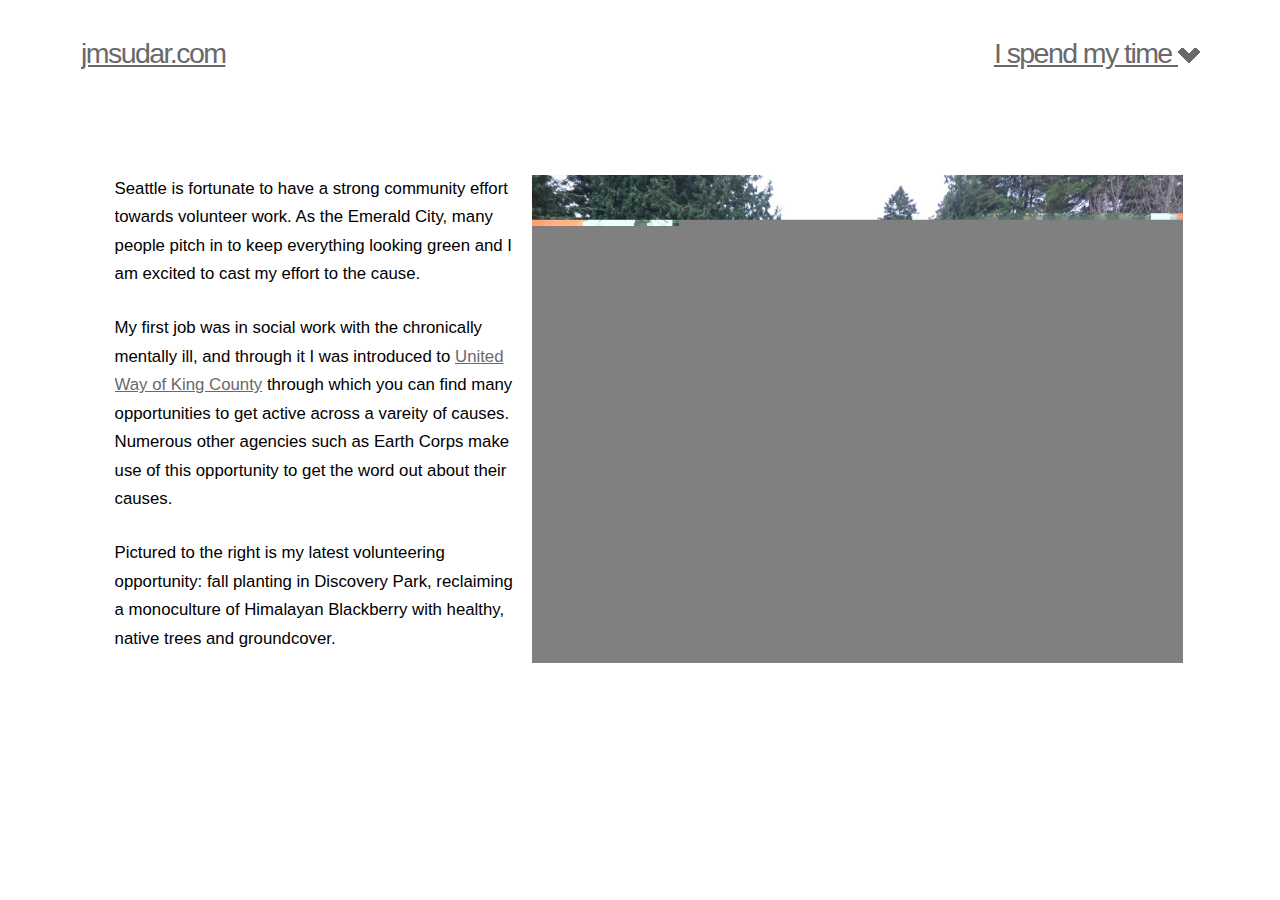
==== volunteering.html @ 831b59be "added rowing and volunteering pages" ====
<!doctype html>
<html class="no-js" lang="">
    <head>
        <meta charset="utf-8">
        <meta http-equiv="x-ua-compatible" content="ie=edge">
        <title>Volunteering - Joe Sudar</title>
        <meta name="description" content="">
        <meta name=viewport content="width=device-width, minimum-scale=1.0, maximum-scale=1.0"/>

        <link rel="apple-touch-icon" href="apple-touch-icon.png">
        <!--menus inspired by labs.abeautifulsite.net/jquery-dropdown-->
        <!--styles inspired by https://varvy.com/pagespeed/wicked-fast.html-->
	<style>
		html{font:normal normal 105%/1.7 sans-serif}
		a{color:#696969; !important}
		.container{max-width:1120px;margin:0 auto;padding:0 30px;padding:0 1.5rem}
		.grid{margin-left:-3%;max-width:105%}
		.unit{display:inline-block;*display:inline;*zoom:1;vertical-align:top;margin-left:3%;margin-right:-.25em;overflow:hidden;*overflow:visible}
		#menu li{float:right;margin-right:1.0em;list-style:none}	
		#menu a{text-decoration:none;color:#696969;font-size:100%}
		#menu a:visited{text-decoration:none;color:#696969}
		.span-grid{width:97%}
		h1{font-family: sans-serif;font-style: normal;font-weight: 700;line-height:1.0;letter-spacing:-0.05555556em;font-size:60px;font-size:3.4em;font-shadow:none;color:#333;}
		h2,.beta{font-family:sans-serif;font-size:40px;font-size:1.7rem;font-weight:500;color:#696969;line-height:1.5;letter-spacing:-0.05555556em}
		p,ul,hr,form,h1,.alpha,h2,.beta{margin-bottom:30px;margin-bottom:1.5rem}
		img{height:auto;}
		.head{height:150px;}
		.intro {float:right;margin:1.0em;max-width:60%;}
		@media screen and (max-width:650px){
		img{height:auto;color:#c00}
		.intro {float:right;margin:1.0em;max-width:100%;}
		.grid{margin-left:0;max-width:none}
		.unit{width:auto;margin-left:0;display:block}
		.head{height:100px}
		h1{font-family: Helvetica Neue,Helvetica,Arial,sans-serif;
		font-style: normal;
		font-weight: 600;line-height:1.0;letter-spacing:-0.05555556em;font-size:50px;font-size:2.0rem;fontshadow:none;color:#333}
		html{font-size:90%:line-height:normal}
		#menu{display:none;}
		img{height:auto;border:0;}
		.intro {display: block;margin-left:auto;margin-right:auto;}
		}
		.jq-dropdown {position: absolute;z-index: 1039;display: none;}
		.jq-dropdown .jq-dropdown-menu,
		.jq-dropdown .jq-dropdown-panel {min-width: 160px;max-width: 360px;list-style: none;background: white;border: solid 1px #ddd;border-radius: 4px;box-shadow: 0 5px 10px rgba(0, 0, 0, 0.2);overflow: visible;padding: 4px 0;margin: 0;}
		.jq-dropdown .jq-dropdown-panel {padding: 10px;}
		.jq-dropdown.jq-dropdown-tip {margin-top: 8px;}
		.jq-dropdown.jq-dropdown-tip:before {position: absolute;top: -6px;left: 9px;content: "";border-left: 7px solid transparent;border-right: 7px solid transparent;border-bottom: 7px solid #ddd;display: inline-block;}
		.jq-dropdown.jq-dropdown-tip:after {position: absolute;top: -5px;left: 10px;content: "";border-left: 6px solid transparent;border-right: 6px solid transparent;border-bottom: 6px solid white;display: inline-block;}
		.jq-dropdown.jq-dropdown-tip.jq-dropdown-anchor-right:before {left: auto;right: 9px;}
		.jq-dropdown.jq-dropdown-tip.jq-dropdown-anchor-right:after {left: auto;right: 10px;}
		.jq-dropdown.jq-dropdown-scroll .jq-dropdown-menu,
		.jq-dropdown.jq-dropdown-scroll .jq-dropdown-panel {max-height: 180px;overflow: auto;}
		.jq-dropdown .jq-dropdown-menu li {list-style: none;padding: 0 0;text-indent: 0;margin: 0;line-height: 40px;}
		.jq-dropdown .jq-dropdown-menu li > a,
		.jq-dropdown .jq-dropdown-menu label {display: block;color: inherit;text-decoration: none;line-height: 40px;padding: 3px 15px;margin: 0;white-space: nowrap;}
		.jq-dropdown .jq-dropdown-menu li > a:hover,
		.jq-dropdown .jq-dropdown-menu label:hover {background-color: #f2f2f2;color: inherit;cursor: pointer;}
		.jq-dropdown .jq-dropdown-menu .jq-dropdown-divider {font-size: 1px;border-top: solid 1px #e5e5e5;padding: 0;margin: 5px 0;}
		#mobileSize{display: none;}
		@media only screen and (max-width: 500px){#fullSize{display: none;}#mobileSize{display: block;}}
	</style>
    </head>
    <body id="top">
        <!--[if lt IE 8]>
            <p class="browserupgrade">You are using an <strong>outdated</strong> browser. Please <a href="http://browsehappy.com/">upgrade your browser</a> to improve your experience.</p>
        <![endif]-->

        <!-- Add your site or application content here -->
	<div class="container">
	<div class="grid">
	<div class="unit span-grid">
	<div class="head">        
		<h2 style="float:left;"><a href="index.html">jmsudar.com</a></h2>
		<h2 style="float:right;"><a href="#" id="fullSize" data-jq-dropdown="#jq-dropdown-1">I spend my time <img src="[data-uri]" alt="down"></a>
		<a href="#" id="mobileSize" data-jq-dropdown="#jq-dropdown-1"><img src="[data-uri]" alt="hamburger"></a></h2>
	</div>
	<div class="unit span-grid">
	<div id="jq-dropdown-1" class="jq-dropdown jq-dropdown-tip jq-dropdown-anchor-right">
    		<ul class="jq-dropdown-menu">
        		<li><a href="http://jmsudar.blogspot.com/">Writing</a></li>
        		<li><a href="webpages.html">Designing</a></li>
        		<li><a href="rowing.html">Rowing</a></li>
			<li><a href="volunteering.html">Volunteering</a></li>
			<li><a href="http://jmsudar.imgur.com/">Wargaming</a></li>
		</ul>
	</div>
		<img src="[data-uri] 2GrENOYKepp6iMBZSrDDAleOue3b89ZrNYyB7/HIRACs8LN8rEc5OjHjPw3Bb7NT32hkqEo51AgEuBI5wcscdB0wPfWazR/Bl7BPgylFTNLN522eExxxIwz5hkYJge+SPtpqrqmhoaieG3VdRA7V0lMjsMjyGAGT7g5J9QM6zWalP91F8f7bCnhSKrut9NLJTrJUiZWWVfwukYI3H0zz/wDZY1W8TXOvs3jMzXCUSTW2pGwKcLInGSB7px7cazWah/qK39QPf7vDLeqi6TUMYV6oTywrjEu3pjA4z/qfpoL4jvy+IIZqmQLDV/EfMMYMmc4I9Bgc+/[base64]/tM8V3m8u9tqniijjk8mpaAZEjdWUZ5Kjbj35PprNZrjyQTyJs7sUmsbSF7w/Jbb4sNurEaGKghqP4y8hxjdHx3wQRj0xrSlmpbnZbxBSMyy2uLfTucbhGWAGM9Rxz9RrNZqsdEsnSGDwLWQ2RqiSmkqWdlDsXcbvlU7lH+JeentpjofHMH77lMlDSVTVdLBCTO2FUEcuxI9x9gPtms1nFN2wxm1FUKviW9iV1uFqpoaa5LinYk5E6ksWPt276WPE/[base64]/vvrNZp0Ky2Ipa5UilcIT8wHXHynP++o/FlDTUgoq1I2YBDHPg8FVBII+5H2Gs1mh7NWgNaKiGGZKlhIryEuhGCFG4gnVtJDWyzy+RupYfkCM2OAQpI9TjH01ms0UIytT2eaOB6qnd3llXaUC7up7Y9ePy0R/9LRW2rilv86yzbwXoIn+YLgfjbsD6azWaWRkXaChtdwV91tNMijkwSZA6c8/3+eiNusiCZXoqhmVDubIwR2wR31ms1OWiqQ3WYq0/wAM6qyuGckf/VgL8xA7+uhXiG8lqcIKKZqQIG2KOp3D8XfprNZpUF9CotY7u8cFPHCm7cFXg56Z44OoqRFWNVQ4VehHb/nWazTMmierk8im+KK+ZHu2kK/T6j7agoVW4zp8KGaYkERng4HX251ms1vQa2MsEUEVVHBURrFUv/DiLjHJOMdff9deizT0d6SOWrjqVMZZNsvIGfTP1Gs1mpyKIO2+Qw0VQ3kf9t/lVG/Evb9dLy193rapo5LbGadpCsju5Ax0LKvrjWazWQSl4st1W+FsMTSUz4WSmYk/Nngroevgm6wzQRVFQ8PxKyFvLPmIoAGQx++dZrNOnQtAmqstRFWmzVtK8bPJsilJykjcc56A9M+g51bu9orLfRxUsflfFiP5o4eSgG0EnHrkn76zWaZydoRou2vw1dfENZ8SIoLcrKEbz5NikqigkDqMkZ6d9Mltstm8PS1KS3mKorc7AkQLAHBKkH7/AK86zWaEZvnRnFVZ9yWiZam1UdQnKywI6/QqDqlPXUSXEW+4mIMzj4dpMYYn+UZ/m6/XWazVYq2zmXZ5cqFFCmNTszj1xnroWgWM7HwM541ms1bHtDxejxKULwW3Ke+ht18NUdwaIyAfKxJ7E5HqPfB1ms1Shk66Fq7fs+kyWpagSxsPmVhhgR3B/wBNAG8NzW8zR1UJZM/KGGOPZh99ZrNc+bwsGZfeJ2+N+o+TgdY5tAGotdQjsEjkKg4HQk/lqsiNkjacjqPTWazXyf6j4WPA/ofof6N+qZ/Kilko9+2NbjWazXjez6E9B44xnUsLdRrNZoISSLCn5Rzg62XcB1Ix76zWasjmaRsksoORI3r11OKqZQQJGxn11ms1mI4RfaMaqnY53v8AnrQSybvxtn66zWakKoxXo9Dvn8RJ9c69WSQHrrNZqTNSMBJOtj19tZrNHoU9QEt31cpKaoqpFhgieV/RR/[base64]/QAjoPvrNZpXJmL0wzVbI0/j8Mcnt66ty0aTR7JQpU5yvY6zWaSTZmQ0Nsho6ppYgqgrgDvxogdZrNLYpSvT+TQSVGceWMn6aVrJIKu9yu2GiKhye2QMDr351ms1XH+0ZdDCkSguTgq2OT99CLoq7mj5III1ms1n0PDs+S/213G4UH7SqurpUWZUjRZIz0Zdo3fp/fGkmqlopcxxlXppE3RqR88eR2PXgjprNZoFWVrXJDHVyRfEgSsSsTOeNxyBn2OcfXGjtg8QTSr8BXUouFMiEPBIPmjXI6N1GOMZ6azWalkhF7ZF9ntsslDPepa3w1cGmjlJWWhqRtnjOMgr/jHX3GTr6g/[base64]//2Q==" class="intro" alt="portrait">
		<p>Seattle is fortunate to have a strong community effort towards volunteer work. As the Emerald City, many people pitch in to keep everything looking green and I am excited to cast my effort to the cause.</p>
		<p>My first job was in social work with the chronically mentally ill, and through it I was introduced to <a href="uwkc.org" target="_blank">United Way of King County</a> through which you can find many opportunities to get active across a vareity of causes. Numerous other agencies such as Earth Corps make use of this opportunity to get the word out about their causes.</p>
		<p>Pictured to the right is my latest volunteering opportunity: fall planting in Discovery Park, reclaiming a monoculture of Himalayan Blackberry with healthy, native trees and groundcover.</p>
  	</div>
	</div>
	</div>
	</div>
	<script>
		/*! jQuery v3.1.1 | (c) jQuery Foundation | jquery.org/license */
!function(a,b){"use strict";"object"==typeof module&&"object"==typeof module.exports?module.exports=a.document?b(a,!0):function(a){if(!a.document)throw new Error("jQuery requires a window with a document");return b(a)}:b(a)}("undefined"!=typeof window?window:this,function(a,b){"use strict";var c=[],d=a.document,e=Object.getPrototypeOf,f=c.slice,g=c.concat,h=c.push,i=c.indexOf,j={},k=j.toString,l=j.hasOwnProperty,m=l.toString,n=m.call(Object),o={};function p(a,b){b=b||d;var c=b.createElement("script");c.text=a,b.head.appendChild(c).parentNode.removeChild(c)}var q="3.1.1",r=function(a,b){return new r.fn.init(a,b)},s=/^[\s\uFEFF\xA0]+|[\s\uFEFF\xA0]+$/g,t=/^-ms-/,u=/-([a-z])/g,v=function(a,b){return b.toUpperCase()};r.fn=r.prototype={jquery:q,constructor:r,length:0,toArray:function(){return f.call(this)},get:function(a){return null==a?f.call(this):a<0?this[a+this.length]:this[a]},pushStack:function(a){var b=r.merge(this.constructor(),a);return b.prevObject=this,b},each:function(a){return r.each(this,a)},map:function(a){return this.pushStack(r.map(this,function(b,c){return a.call(b,c,b)}))},slice:function(){return this.pushStack(f.apply(this,arguments))},first:function(){return this.eq(0)},last:function(){return this.eq(-1)},eq:function(a){var b=this.length,c=+a+(a<0?b:0);return this.pushStack(c>=0&&c<b?[this[c]]:[])},end:function(){return this.prevObject||this.constructor()},push:h,sort:c.sort,splice:c.splice},r.extend=r.fn.extend=function(){var a,b,c,d,e,f,g=arguments[0]||{},h=1,i=arguments.length,j=!1;for("boolean"==typeof g&&(j=g,g=arguments[h]||{},h++),"object"==typeof g||r.isFunction(g)||(g={}),h===i&&(g=this,h--);h<i;h++)if(null!=(a=arguments[h]))for(b in a)c=g[b],d=a[b],g!==d&&(j&&d&&(r.isPlainObject(d)||(e=r.isArray(d)))?(e?(e=!1,f=c&&r.isArray(c)?c:[]):f=c&&r.isPlainObject(c)?c:{},g[b]=r.extend(j,f,d)):void 0!==d&&(g[b]=d));return g},r.extend({expando:"jQuery"+(q+Math.random()).replace(/\D/g,""),isReady:!0,error:function(a){throw new Error(a)},noop:function(){},isFunction:function(a){return"function"===r.type(a)},isArray:Array.isArray,isWindow:function(a){return null!=a&&a===a.window},isNumeric:function(a){var b=r.type(a);return("number"===b||"string"===b)&&!isNaN(a-parseFloat(a))},isPlainObject:function(a){var b,c;return!(!a||"[object Object]"!==k.call(a))&&(!(b=e(a))||(c=l.call(b,"constructor")&&b.constructor,"function"==typeof c&&m.call(c)===n))},isEmptyObject:function(a){var b;for(b in a)return!1;return!0},type:function(a){return null==a?a+"":"object"==typeof a||"function"==typeof a?j[k.call(a)]||"object":typeof a},globalEval:function(a){p(a)},camelCase:function(a){return a.replace(t,"ms-").replace(u,v)},nodeName:function(a,b){return a.nodeName&&a.nodeName.toLowerCase()===b.toLowerCase()},each:function(a,b){var c,d=0;if(w(a)){for(c=a.length;d<c;d++)if(b.call(a[d],d,a[d])===!1)break}else for(d in a)if(b.call(a[d],d,a[d])===!1)break;return a},trim:function(a){return null==a?"":(a+"").replace(s,"")},makeArray:function(a,b){var c=b||[];return null!=a&&(w(Object(a))?r.merge(c,"string"==typeof a?[a]:a):h.call(c,a)),c},inArray:function(a,b,c){return null==b?-1:i.call(b,a,c)},merge:function(a,b){for(var c=+b.length,d=0,e=a.length;d<c;d++)a[e++]=b[d];return a.length=e,a},grep:function(a,b,c){for(var d,e=[],f=0,g=a.length,h=!c;f<g;f++)d=!b(a[f],f),d!==h&&e.push(a[f]);return e},map:function(a,b,c){var d,e,f=0,h=[];if(w(a))for(d=a.length;f<d;f++)e=b(a[f],f,c),null!=e&&h.push(e);else for(f in a)e=b(a[f],f,c),null!=e&&h.push(e);return g.apply([],h)},guid:1,proxy:function(a,b){var c,d,e;if("string"==typeof b&&(c=a[b],b=a,a=c),r.isFunction(a))return d=f.call(arguments,2),e=function(){return a.apply(b||this,d.concat(f.call(arguments)))},e.guid=a.guid=a.guid||r.guid++,e},now:Date.now,support:o}),"function"==typeof Symbol&&(r.fn[Symbol.iterator]=c[Symbol.iterator]),r.each("Boolean Number String Function Array Date RegExp Object Error Symbol".split(" "),function(a,b){j["[object "+b+"]"]=b.toLowerCase()});function w(a){var b=!!a&&"length"in a&&a.length,c=r.type(a);return"function"!==c&&!r.isWindow(a)&&("array"===c||0===b||"number"==typeof b&&b>0&&b-1 in a)}var x=function(a){var b,c,d,e,f,g,h,i,j,k,l,m,n,o,p,q,r,s,t,u="sizzle"+1*new Date,v=a.document,w=0,x=0,y=ha(),z=ha(),A=ha(),B=function(a,b){return a===b&&(l=!0),0},C={}.hasOwnProperty,D=[],E=D.pop,F=D.push,G=D.push,H=D.slice,I=function(a,b){for(var c=0,d=a.length;c<d;c++)if(a[c]===b)return c;return-1},J="checked|selected|async|autofocus|autoplay|controls|defer|disabled|hidden|ismap|loop|multiple|open|readonly|required|scoped",K="[\\x20\\t\\r\\n\\f]",L="(?:\\\\.|[\\w-]|[^\0-\\xa0])+",M="\\["+K+"*("+L+")(?:"+K+"*([*^$|!~]?=)"+K+"*(?:'((?:\\\\.|[^\\\\'])*)'|\"((?:\\\\.|[^\\\\\"])*)\"|("+L+"))|)"+K+"*\\]",N=":("+L+")(?:\\((('((?:\\\\.|[^\\\\'])*)'|\"((?:\\\\.|[^\\\\\"])*)\")|((?:\\\\.|[^\\\\()[\\]]|"+M+")*)|.*)\\)|)",O=new RegExp(K+"+","g"),P=new RegExp("^"+K+"+|((?:^|[^\\\\])(?:\\\\.)*)"+K+"+$","g"),Q=new RegExp("^"+K+"*,"+K+"*"),R=new RegExp("^"+K+"*([>+~]|"+K+")"+K+"*"),S=new RegExp("="+K+"*([^\\]'\"]*?)"+K+"*\\]","g"),T=new RegExp(N),U=new RegExp("^"+L+"$"),V={ID:new RegExp("^#("+L+")"),CLASS:new RegExp("^\\.("+L+")"),TAG:new RegExp("^("+L+"|[*])"),ATTR:new RegExp("^"+M),PSEUDO:new RegExp("^"+N),CHILD:new RegExp("^:(only|first|last|nth|nth-last)-(child|of-type)(?:\\("+K+"*(even|odd|(([+-]|)(\\d*)n|)"+K+"*(?:([+-]|)"+K+"*(\\d+)|))"+K+"*\\)|)","i"),bool:new RegExp("^(?:"+J+")$","i"),needsContext:new RegExp("^"+K+"*[>+~]|:(even|odd|eq|gt|lt|nth|first|last)(?:\\("+K+"*((?:-\\d)?\\d*)"+K+"*\\)|)(?=[^-]|$)","i")},W=/^(?:input|select|textarea|button)$/i,X=/^h\d$/i,Y=/^[^{]+\{\s*\[native \w/,Z=/^(?:#([\w-]+)|(\w+)|\.([\w-]+))$/,$=/[+~]/,_=new RegExp("\\\\([\\da-f]{1,6}"+K+"?|("+K+")|.)","ig"),aa=function(a,b,c){var d="0x"+b-65536;return d!==d||c?b:d<0?String.fromCharCode(d+65536):String.fromCharCode(d>>10|55296,1023&d|56320)},ba=/([\0-\x1f\x7f]|^-?\d)|^-$|[^\0-\x1f\x7f-\uFFFF\w-]/g,ca=function(a,b){return b?"\0"===a?"\ufffd":a.slice(0,-1)+"\\"+a.charCodeAt(a.length-1).toString(16)+" ":"\\"+a},da=function(){m()},ea=ta(function(a){return a.disabled===!0&&("form"in a||"label"in a)},{dir:"parentNode",next:"legend"});try{G.apply(D=H.call(v.childNodes),v.childNodes),D[v.childNodes.length].nodeType}catch(fa){G={apply:D.length?function(a,b){F.apply(a,H.call(b))}:function(a,b){var c=a.length,d=0;while(a[c++]=b[d++]);a.length=c-1}}}function ga(a,b,d,e){var f,h,j,k,l,o,r,s=b&&b.ownerDocument,w=b?b.nodeType:9;if(d=d||[],"string"!=typeof a||!a||1!==w&&9!==w&&11!==w)return d;if(!e&&((b?b.ownerDocument||b:v)!==n&&m(b),b=b||n,p)){if(11!==w&&(l=Z.exec(a)))if(f=l[1]){if(9===w){if(!(j=b.getElementById(f)))return d;if(j.id===f)return d.push(j),d}else if(s&&(j=s.getElementById(f))&&t(b,j)&&j.id===f)return d.push(j),d}else{if(l[2])return G.apply(d,b.getElementsByTagName(a)),d;if((f=l[3])&&c.getElementsByClassName&&b.getElementsByClassName)return G.apply(d,b.getElementsByClassName(f)),d}if(c.qsa&&!A[a+" "]&&(!q||!q.test(a))){if(1!==w)s=b,r=a;else if("object"!==b.nodeName.toLowerCase()){(k=b.getAttribute("id"))?k=k.replace(ba,ca):b.setAttribute("id",k=u),o=g(a),h=o.length;while(h--)o[h]="#"+k+" "+sa(o[h]);r=o.join(","),s=$.test(a)&&qa(b.parentNode)||b}if(r)try{return G.apply(d,s.querySelectorAll(r)),d}catch(x){}finally{k===u&&b.removeAttribute("id")}}}return i(a.replace(P,"$1"),b,d,e)}function ha(){var a=[];function b(c,e){return a.push(c+" ")>d.cacheLength&&delete b[a.shift()],b[c+" "]=e}return b}function ia(a){return a[u]=!0,a}function ja(a){var b=n.createElement("fieldset");try{return!!a(b)}catch(c){return!1}finally{b.parentNode&&b.parentNode.removeChild(b),b=null}}function ka(a,b){var c=a.split("|"),e=c.length;while(e--)d.attrHandle[c[e]]=b}function la(a,b){var c=b&&a,d=c&&1===a.nodeType&&1===b.nodeType&&a.sourceIndex-b.sourceIndex;if(d)return d;if(c)while(c=c.nextSibling)if(c===b)return-1;return a?1:-1}function ma(a){return function(b){var c=b.nodeName.toLowerCase();return"input"===c&&b.type===a}}function na(a){return function(b){var c=b.nodeName.toLowerCase();return("input"===c||"button"===c)&&b.type===a}}function oa(a){return function(b){return"form"in b?b.parentNode&&b.disabled===!1?"label"in b?"label"in b.parentNode?b.parentNode.disabled===a:b.disabled===a:b.isDisabled===a||b.isDisabled!==!a&&ea(b)===a:b.disabled===a:"label"in b&&b.disabled===a}}function pa(a){return ia(function(b){return b=+b,ia(function(c,d){var e,f=a([],c.length,b),g=f.length;while(g--)c[e=f[g]]&&(c[e]=!(d[e]=c[e]))})})}function qa(a){return a&&"undefined"!=typeof a.getElementsByTagName&&a}c=ga.support={},f=ga.isXML=function(a){var b=a&&(a.ownerDocument||a).documentElement;return!!b&&"HTML"!==b.nodeName},m=ga.setDocument=function(a){var b,e,g=a?a.ownerDocument||a:v;return g!==n&&9===g.nodeType&&g.documentElement?(n=g,o=n.documentElement,p=!f(n),v!==n&&(e=n.defaultView)&&e.top!==e&&(e.addEventListener?e.addEventListener("unload",da,!1):e.attachEvent&&e.attachEvent("onunload",da)),c.attributes=ja(function(a){return a.className="i",!a.getAttribute("className")}),c.getElementsByTagName=ja(function(a){return a.appendChild(n.createComment("")),!a.getElementsByTagName("*").length}),c.getElementsByClassName=Y.test(n.getElementsByClassName),c.getById=ja(function(a){return o.appendChild(a).id=u,!n.getElementsByName||!n.getElementsByName(u).length}),c.getById?(d.filter.ID=function(a){var b=a.replace(_,aa);return function(a){return a.getAttribute("id")===b}},d.find.ID=function(a,b){if("undefined"!=typeof b.getElementById&&p){var c=b.getElementById(a);return c?[c]:[]}}):(d.filter.ID=function(a){var b=a.replace(_,aa);return function(a){var c="undefined"!=typeof a.getAttributeNode&&a.getAttributeNode("id");return c&&c.value===b}},d.find.ID=function(a,b){if("undefined"!=typeof b.getElementById&&p){var c,d,e,f=b.getElementById(a);if(f){if(c=f.getAttributeNode("id"),c&&c.value===a)return[f];e=b.getElementsByName(a),d=0;while(f=e[d++])if(c=f.getAttributeNode("id"),c&&c.value===a)return[f]}return[]}}),d.find.TAG=c.getElementsByTagName?function(a,b){return"undefined"!=typeof b.getElementsByTagName?b.getElementsByTagName(a):c.qsa?b.querySelectorAll(a):void 0}:function(a,b){var c,d=[],e=0,f=b.getElementsByTagName(a);if("*"===a){while(c=f[e++])1===c.nodeType&&d.push(c);return d}return f},d.find.CLASS=c.getElementsByClassName&&function(a,b){if("undefined"!=typeof b.getElementsByClassName&&p)return b.getElementsByClassName(a)},r=[],q=[],(c.qsa=Y.test(n.querySelectorAll))&&(ja(function(a){o.appendChild(a).innerHTML="<a id='"+u+"'></a><select id='"+u+"-\r\\' msallowcapture=''><option selected=''></option></select>",a.querySelectorAll("[msallowcapture^='']").length&&q.push("[*^$]="+K+"*(?:''|\"\")"),a.querySelectorAll("[selected]").length||q.push("\\["+K+"*(?:value|"+J+")"),a.querySelectorAll("[id~="+u+"-]").length||q.push("~="),a.querySelectorAll(":checked").length||q.push(":checked"),a.querySelectorAll("a#"+u+"+*").length||q.push(".#.+[+~]")}),ja(function(a){a.innerHTML="<a href='' disabled='disabled'></a><select disabled='disabled'><option/></select>";var b=n.createElement("input");b.setAttribute("type","hidden"),a.appendChild(b).setAttribute("name","D"),a.querySelectorAll("[name=d]").length&&q.push("name"+K+"*[*^$|!~]?="),2!==a.querySelectorAll(":enabled").length&&q.push(":enabled",":disabled"),o.appendChild(a).disabled=!0,2!==a.querySelectorAll(":disabled").length&&q.push(":enabled",":disabled"),a.querySelectorAll("*,:x"),q.push(",.*:")})),(c.matchesSelector=Y.test(s=o.matches||o.webkitMatchesSelector||o.mozMatchesSelector||o.oMatchesSelector||o.msMatchesSelector))&&ja(function(a){c.disconnectedMatch=s.call(a,"*"),s.call(a,"[s!='']:x"),r.push("!=",N)}),q=q.length&&new RegExp(q.join("|")),r=r.length&&new RegExp(r.join("|")),b=Y.test(o.compareDocumentPosition),t=b||Y.test(o.contains)?function(a,b){var c=9===a.nodeType?a.documentElement:a,d=b&&b.parentNode;return a===d||!(!d||1!==d.nodeType||!(c.contains?c.contains(d):a.compareDocumentPosition&&16&a.compareDocumentPosition(d)))}:function(a,b){if(b)while(b=b.parentNode)if(b===a)return!0;return!1},B=b?function(a,b){if(a===b)return l=!0,0;var d=!a.compareDocumentPosition-!b.compareDocumentPosition;return d?d:(d=(a.ownerDocument||a)===(b.ownerDocument||b)?a.compareDocumentPosition(b):1,1&d||!c.sortDetached&&b.compareDocumentPosition(a)===d?a===n||a.ownerDocument===v&&t(v,a)?-1:b===n||b.ownerDocument===v&&t(v,b)?1:k?I(k,a)-I(k,b):0:4&d?-1:1)}:function(a,b){if(a===b)return l=!0,0;var c,d=0,e=a.parentNode,f=b.parentNode,g=[a],h=[b];if(!e||!f)return a===n?-1:b===n?1:e?-1:f?1:k?I(k,a)-I(k,b):0;if(e===f)return la(a,b);c=a;while(c=c.parentNode)g.unshift(c);c=b;while(c=c.parentNode)h.unshift(c);while(g[d]===h[d])d++;return d?la(g[d],h[d]):g[d]===v?-1:h[d]===v?1:0},n):n},ga.matches=function(a,b){return ga(a,null,null,b)},ga.matchesSelector=function(a,b){if((a.ownerDocument||a)!==n&&m(a),b=b.replace(S,"='$1']"),c.matchesSelector&&p&&!A[b+" "]&&(!r||!r.test(b))&&(!q||!q.test(b)))try{var d=s.call(a,b);if(d||c.disconnectedMatch||a.document&&11!==a.document.nodeType)return d}catch(e){}return ga(b,n,null,[a]).length>0},ga.contains=function(a,b){return(a.ownerDocument||a)!==n&&m(a),t(a,b)},ga.attr=function(a,b){(a.ownerDocument||a)!==n&&m(a);var e=d.attrHandle[b.toLowerCase()],f=e&&C.call(d.attrHandle,b.toLowerCase())?e(a,b,!p):void 0;return void 0!==f?f:c.attributes||!p?a.getAttribute(b):(f=a.getAttributeNode(b))&&f.specified?f.value:null},ga.escape=function(a){return(a+"").replace(ba,ca)},ga.error=function(a){throw new Error("Syntax error, unrecognized expression: "+a)},ga.uniqueSort=function(a){var b,d=[],e=0,f=0;if(l=!c.detectDuplicates,k=!c.sortStable&&a.slice(0),a.sort(B),l){while(b=a[f++])b===a[f]&&(e=d.push(f));while(e--)a.splice(d[e],1)}return k=null,a},e=ga.getText=function(a){var b,c="",d=0,f=a.nodeType;if(f){if(1===f||9===f||11===f){if("string"==typeof a.textContent)return a.textContent;for(a=a.firstChild;a;a=a.nextSibling)c+=e(a)}else if(3===f||4===f)return a.nodeValue}else while(b=a[d++])c+=e(b);return c},d=ga.selectors={cacheLength:50,createPseudo:ia,match:V,attrHandle:{},find:{},relative:{">":{dir:"parentNode",first:!0}," ":{dir:"parentNode"},"+":{dir:"previousSibling",first:!0},"~":{dir:"previousSibling"}},preFilter:{ATTR:function(a){return a[1]=a[1].replace(_,aa),a[3]=(a[3]||a[4]||a[5]||"").replace(_,aa),"~="===a[2]&&(a[3]=" "+a[3]+" "),a.slice(0,4)},CHILD:function(a){return a[1]=a[1].toLowerCase(),"nth"===a[1].slice(0,3)?(a[3]||ga.error(a[0]),a[4]=+(a[4]?a[5]+(a[6]||1):2*("even"===a[3]||"odd"===a[3])),a[5]=+(a[7]+a[8]||"odd"===a[3])):a[3]&&ga.error(a[0]),a},PSEUDO:function(a){var b,c=!a[6]&&a[2];return V.CHILD.test(a[0])?null:(a[3]?a[2]=a[4]||a[5]||"":c&&T.test(c)&&(b=g(c,!0))&&(b=c.indexOf(")",c.length-b)-c.length)&&(a[0]=a[0].slice(0,b),a[2]=c.slice(0,b)),a.slice(0,3))}},filter:{TAG:function(a){var b=a.replace(_,aa).toLowerCase();return"*"===a?function(){return!0}:function(a){return a.nodeName&&a.nodeName.toLowerCase()===b}},CLASS:function(a){var b=y[a+" "];return b||(b=new RegExp("(^|"+K+")"+a+"("+K+"|$)"))&&y(a,function(a){return b.test("string"==typeof a.className&&a.className||"undefined"!=typeof a.getAttribute&&a.getAttribute("class")||"")})},ATTR:function(a,b,c){return function(d){var e=ga.attr(d,a);return null==e?"!="===b:!b||(e+="","="===b?e===c:"!="===b?e!==c:"^="===b?c&&0===e.indexOf(c):"*="===b?c&&e.indexOf(c)>-1:"$="===b?c&&e.slice(-c.length)===c:"~="===b?(" "+e.replace(O," ")+" ").indexOf(c)>-1:"|="===b&&(e===c||e.slice(0,c.length+1)===c+"-"))}},CHILD:function(a,b,c,d,e){var f="nth"!==a.slice(0,3),g="last"!==a.slice(-4),h="of-type"===b;return 1===d&&0===e?function(a){return!!a.parentNode}:function(b,c,i){var j,k,l,m,n,o,p=f!==g?"nextSibling":"previousSibling",q=b.parentNode,r=h&&b.nodeName.toLowerCase(),s=!i&&!h,t=!1;if(q){if(f){while(p){m=b;while(m=m[p])if(h?m.nodeName.toLowerCase()===r:1===m.nodeType)return!1;o=p="only"===a&&!o&&"nextSibling"}return!0}if(o=[g?q.firstChild:q.lastChild],g&&s){m=q,l=m[u]||(m[u]={}),k=l[m.uniqueID]||(l[m.uniqueID]={}),j=k[a]||[],n=j[0]===w&&j[1],t=n&&j[2],m=n&&q.childNodes[n];while(m=++n&&m&&m[p]||(t=n=0)||o.pop())if(1===m.nodeType&&++t&&m===b){k[a]=[w,n,t];break}}else if(s&&(m=b,l=m[u]||(m[u]={}),k=l[m.uniqueID]||(l[m.uniqueID]={}),j=k[a]||[],n=j[0]===w&&j[1],t=n),t===!1)while(m=++n&&m&&m[p]||(t=n=0)||o.pop())if((h?m.nodeName.toLowerCase()===r:1===m.nodeType)&&++t&&(s&&(l=m[u]||(m[u]={}),k=l[m.uniqueID]||(l[m.uniqueID]={}),k[a]=[w,t]),m===b))break;return t-=e,t===d||t%d===0&&t/d>=0}}},PSEUDO:function(a,b){var c,e=d.pseudos[a]||d.setFilters[a.toLowerCase()]||ga.error("unsupported pseudo: "+a);return e[u]?e(b):e.length>1?(c=[a,a,"",b],d.setFilters.hasOwnProperty(a.toLowerCase())?ia(function(a,c){var d,f=e(a,b),g=f.length;while(g--)d=I(a,f[g]),a[d]=!(c[d]=f[g])}):function(a){return e(a,0,c)}):e}},pseudos:{not:ia(function(a){var b=[],c=[],d=h(a.replace(P,"$1"));return d[u]?ia(function(a,b,c,e){var f,g=d(a,null,e,[]),h=a.length;while(h--)(f=g[h])&&(a[h]=!(b[h]=f))}):function(a,e,f){return b[0]=a,d(b,null,f,c),b[0]=null,!c.pop()}}),has:ia(function(a){return function(b){return ga(a,b).length>0}}),contains:ia(function(a){return a=a.replace(_,aa),function(b){return(b.textContent||b.innerText||e(b)).indexOf(a)>-1}}),lang:ia(function(a){return U.test(a||"")||ga.error("unsupported lang: "+a),a=a.replace(_,aa).toLowerCase(),function(b){var c;do if(c=p?b.lang:b.getAttribute("xml:lang")||b.getAttribute("lang"))return c=c.toLowerCase(),c===a||0===c.indexOf(a+"-");while((b=b.parentNode)&&1===b.nodeType);return!1}}),target:function(b){var c=a.location&&a.location.hash;return c&&c.slice(1)===b.id},root:function(a){return a===o},focus:function(a){return a===n.activeElement&&(!n.hasFocus||n.hasFocus())&&!!(a.type||a.href||~a.tabIndex)},enabled:oa(!1),disabled:oa(!0),checked:function(a){var b=a.nodeName.toLowerCase();return"input"===b&&!!a.checked||"option"===b&&!!a.selected},selected:function(a){return a.parentNode&&a.parentNode.selectedIndex,a.selected===!0},empty:function(a){for(a=a.firstChild;a;a=a.nextSibling)if(a.nodeType<6)return!1;return!0},parent:function(a){return!d.pseudos.empty(a)},header:function(a){return X.test(a.nodeName)},input:function(a){return W.test(a.nodeName)},button:function(a){var b=a.nodeName.toLowerCase();return"input"===b&&"button"===a.type||"button"===b},text:function(a){var b;return"input"===a.nodeName.toLowerCase()&&"text"===a.type&&(null==(b=a.getAttribute("type"))||"text"===b.toLowerCase())},first:pa(function(){return[0]}),last:pa(function(a,b){return[b-1]}),eq:pa(function(a,b,c){return[c<0?c+b:c]}),even:pa(function(a,b){for(var c=0;c<b;c+=2)a.push(c);return a}),odd:pa(function(a,b){for(var c=1;c<b;c+=2)a.push(c);return a}),lt:pa(function(a,b,c){for(var d=c<0?c+b:c;--d>=0;)a.push(d);return a}),gt:pa(function(a,b,c){for(var d=c<0?c+b:c;++d<b;)a.push(d);return a})}},d.pseudos.nth=d.pseudos.eq;for(b in{radio:!0,checkbox:!0,file:!0,password:!0,image:!0})d.pseudos[b]=ma(b);for(b in{submit:!0,reset:!0})d.pseudos[b]=na(b);function ra(){}ra.prototype=d.filters=d.pseudos,d.setFilters=new ra,g=ga.tokenize=function(a,b){var c,e,f,g,h,i,j,k=z[a+" "];if(k)return b?0:k.slice(0);h=a,i=[],j=d.preFilter;while(h){c&&!(e=Q.exec(h))||(e&&(h=h.slice(e[0].length)||h),i.push(f=[])),c=!1,(e=R.exec(h))&&(c=e.shift(),f.push({value:c,type:e[0].replace(P," ")}),h=h.slice(c.length));for(g in d.filter)!(e=V[g].exec(h))||j[g]&&!(e=j[g](e))||(c=e.shift(),f.push({value:c,type:g,matches:e}),h=h.slice(c.length));if(!c)break}return b?h.length:h?ga.error(a):z(a,i).slice(0)};function sa(a){for(var b=0,c=a.length,d="";b<c;b++)d+=a[b].value;return d}function ta(a,b,c){var d=b.dir,e=b.next,f=e||d,g=c&&"parentNode"===f,h=x++;return b.first?function(b,c,e){while(b=b[d])if(1===b.nodeType||g)return a(b,c,e);return!1}:function(b,c,i){var j,k,l,m=[w,h];if(i){while(b=b[d])if((1===b.nodeType||g)&&a(b,c,i))return!0}else while(b=b[d])if(1===b.nodeType||g)if(l=b[u]||(b[u]={}),k=l[b.uniqueID]||(l[b.uniqueID]={}),e&&e===b.nodeName.toLowerCase())b=b[d]||b;else{if((j=k[f])&&j[0]===w&&j[1]===h)return m[2]=j[2];if(k[f]=m,m[2]=a(b,c,i))return!0}return!1}}function ua(a){return a.length>1?function(b,c,d){var e=a.length;while(e--)if(!a[e](b,c,d))return!1;return!0}:a[0]}function va(a,b,c){for(var d=0,e=b.length;d<e;d++)ga(a,b[d],c);return c}function wa(a,b,c,d,e){for(var f,g=[],h=0,i=a.length,j=null!=b;h<i;h++)(f=a[h])&&(c&&!c(f,d,e)||(g.push(f),j&&b.push(h)));return g}function xa(a,b,c,d,e,f){return d&&!d[u]&&(d=xa(d)),e&&!e[u]&&(e=xa(e,f)),ia(function(f,g,h,i){var j,k,l,m=[],n=[],o=g.length,p=f||va(b||"*",h.nodeType?[h]:h,[]),q=!a||!f&&b?p:wa(p,m,a,h,i),r=c?e||(f?a:o||d)?[]:g:q;if(c&&c(q,r,h,i),d){j=wa(r,n),d(j,[],h,i),k=j.length;while(k--)(l=j[k])&&(r[n[k]]=!(q[n[k]]=l))}if(f){if(e||a){if(e){j=[],k=r.length;while(k--)(l=r[k])&&j.push(q[k]=l);e(null,r=[],j,i)}k=r.length;while(k--)(l=r[k])&&(j=e?I(f,l):m[k])>-1&&(f[j]=!(g[j]=l))}}else r=wa(r===g?r.splice(o,r.length):r),e?e(null,g,r,i):G.apply(g,r)})}function ya(a){for(var b,c,e,f=a.length,g=d.relative[a[0].type],h=g||d.relative[" "],i=g?1:0,k=ta(function(a){return a===b},h,!0),l=ta(function(a){return I(b,a)>-1},h,!0),m=[function(a,c,d){var e=!g&&(d||c!==j)||((b=c).nodeType?k(a,c,d):l(a,c,d));return b=null,e}];i<f;i++)if(c=d.relative[a[i].type])m=[ta(ua(m),c)];else{if(c=d.filter[a[i].type].apply(null,a[i].matches),c[u]){for(e=++i;e<f;e++)if(d.relative[a[e].type])break;return xa(i>1&&ua(m),i>1&&sa(a.slice(0,i-1).concat({value:" "===a[i-2].type?"*":""})).replace(P,"$1"),c,i<e&&ya(a.slice(i,e)),e<f&&ya(a=a.slice(e)),e<f&&sa(a))}m.push(c)}return ua(m)}function za(a,b){var c=b.length>0,e=a.length>0,f=function(f,g,h,i,k){var l,o,q,r=0,s="0",t=f&&[],u=[],v=j,x=f||e&&d.find.TAG("*",k),y=w+=null==v?1:Math.random()||.1,z=x.length;for(k&&(j=g===n||g||k);s!==z&&null!=(l=x[s]);s++){if(e&&l){o=0,g||l.ownerDocument===n||(m(l),h=!p);while(q=a[o++])if(q(l,g||n,h)){i.push(l);break}k&&(w=y)}c&&((l=!q&&l)&&r--,f&&t.push(l))}if(r+=s,c&&s!==r){o=0;while(q=b[o++])q(t,u,g,h);if(f){if(r>0)while(s--)t[s]||u[s]||(u[s]=E.call(i));u=wa(u)}G.apply(i,u),k&&!f&&u.length>0&&r+b.length>1&&ga.uniqueSort(i)}return k&&(w=y,j=v),t};return c?ia(f):f}return h=ga.compile=function(a,b){var c,d=[],e=[],f=A[a+" "];if(!f){b||(b=g(a)),c=b.length;while(c--)f=ya(b[c]),f[u]?d.push(f):e.push(f);f=A(a,za(e,d)),f.selector=a}return f},i=ga.select=function(a,b,c,e){var f,i,j,k,l,m="function"==typeof a&&a,n=!e&&g(a=m.selector||a);if(c=c||[],1===n.length){if(i=n[0]=n[0].slice(0),i.length>2&&"ID"===(j=i[0]).type&&9===b.nodeType&&p&&d.relative[i[1].type]){if(b=(d.find.ID(j.matches[0].replace(_,aa),b)||[])[0],!b)return c;m&&(b=b.parentNode),a=a.slice(i.shift().value.length)}f=V.needsContext.test(a)?0:i.length;while(f--){if(j=i[f],d.relative[k=j.type])break;if((l=d.find[k])&&(e=l(j.matches[0].replace(_,aa),$.test(i[0].type)&&qa(b.parentNode)||b))){if(i.splice(f,1),a=e.length&&sa(i),!a)return G.apply(c,e),c;break}}}return(m||h(a,n))(e,b,!p,c,!b||$.test(a)&&qa(b.parentNode)||b),c},c.sortStable=u.split("").sort(B).join("")===u,c.detectDuplicates=!!l,m(),c.sortDetached=ja(function(a){return 1&a.compareDocumentPosition(n.createElement("fieldset"))}),ja(function(a){return a.innerHTML="<a href='#'></a>","#"===a.firstChild.getAttribute("href")})||ka("type|href|height|width",function(a,b,c){if(!c)return a.getAttribute(b,"type"===b.toLowerCase()?1:2)}),c.attributes&&ja(function(a){return a.innerHTML="<input/>",a.firstChild.setAttribute("value",""),""===a.firstChild.getAttribute("value")})||ka("value",function(a,b,c){if(!c&&"input"===a.nodeName.toLowerCase())return a.defaultValue}),ja(function(a){return null==a.getAttribute("disabled")})||ka(J,function(a,b,c){var d;if(!c)return a[b]===!0?b.toLowerCase():(d=a.getAttributeNode(b))&&d.specified?d.value:null}),ga}(a);r.find=x,r.expr=x.selectors,r.expr[":"]=r.expr.pseudos,r.uniqueSort=r.unique=x.uniqueSort,r.text=x.getText,r.isXMLDoc=x.isXML,r.contains=x.contains,r.escapeSelector=x.escape;var y=function(a,b,c){var d=[],e=void 0!==c;while((a=a[b])&&9!==a.nodeType)if(1===a.nodeType){if(e&&r(a).is(c))break;d.push(a)}return d},z=function(a,b){for(var c=[];a;a=a.nextSibling)1===a.nodeType&&a!==b&&c.push(a);return c},A=r.expr.match.needsContext,B=/^<([a-z][^\/\0>:\x20\t\r\n\f]*)[\x20\t\r\n\f]*\/?>(?:<\/\1>|)$/i,C=/^.[^:#\[\.,]*$/;function D(a,b,c){return r.isFunction(b)?r.grep(a,function(a,d){return!!b.call(a,d,a)!==c}):b.nodeType?r.grep(a,function(a){return a===b!==c}):"string"!=typeof b?r.grep(a,function(a){return i.call(b,a)>-1!==c}):C.test(b)?r.filter(b,a,c):(b=r.filter(b,a),r.grep(a,function(a){return i.call(b,a)>-1!==c&&1===a.nodeType}))}r.filter=function(a,b,c){var d=b[0];return c&&(a=":not("+a+")"),1===b.length&&1===d.nodeType?r.find.matchesSelector(d,a)?[d]:[]:r.find.matches(a,r.grep(b,function(a){return 1===a.nodeType}))},r.fn.extend({find:function(a){var b,c,d=this.length,e=this;if("string"!=typeof a)return this.pushStack(r(a).filter(function(){for(b=0;b<d;b++)if(r.contains(e[b],this))return!0}));for(c=this.pushStack([]),b=0;b<d;b++)r.find(a,e[b],c);return d>1?r.uniqueSort(c):c},filter:function(a){return this.pushStack(D(this,a||[],!1))},not:function(a){return this.pushStack(D(this,a||[],!0))},is:function(a){return!!D(this,"string"==typeof a&&A.test(a)?r(a):a||[],!1).length}});var E,F=/^(?:\s*(<[\w\W]+>)[^>]*|#([\w-]+))$/,G=r.fn.init=function(a,b,c){var e,f;if(!a)return this;if(c=c||E,"string"==typeof a){if(e="<"===a[0]&&">"===a[a.length-1]&&a.length>=3?[null,a,null]:F.exec(a),!e||!e[1]&&b)return!b||b.jquery?(b||c).find(a):this.constructor(b).find(a);if(e[1]){if(b=b instanceof r?b[0]:b,r.merge(this,r.parseHTML(e[1],b&&b.nodeType?b.ownerDocument||b:d,!0)),B.test(e[1])&&r.isPlainObject(b))for(e in b)r.isFunction(this[e])?this[e](b[e]):this.attr(e,b[e]);return this}return f=d.getElementById(e[2]),f&&(this[0]=f,this.length=1),this}return a.nodeType?(this[0]=a,this.length=1,this):r.isFunction(a)?void 0!==c.ready?c.ready(a):a(r):r.makeArray(a,this)};G.prototype=r.fn,E=r(d);var H=/^(?:parents|prev(?:Until|All))/,I={children:!0,contents:!0,next:!0,prev:!0};r.fn.extend({has:function(a){var b=r(a,this),c=b.length;return this.filter(function(){for(var a=0;a<c;a++)if(r.contains(this,b[a]))return!0})},closest:function(a,b){var c,d=0,e=this.length,f=[],g="string"!=typeof a&&r(a);if(!A.test(a))for(;d<e;d++)for(c=this[d];c&&c!==b;c=c.parentNode)if(c.nodeType<11&&(g?g.index(c)>-1:1===c.nodeType&&r.find.matchesSelector(c,a))){f.push(c);break}return this.pushStack(f.length>1?r.uniqueSort(f):f)},index:function(a){return a?"string"==typeof a?i.call(r(a),this[0]):i.call(this,a.jquery?a[0]:a):this[0]&&this[0].parentNode?this.first().prevAll().length:-1},add:function(a,b){return this.pushStack(r.uniqueSort(r.merge(this.get(),r(a,b))))},addBack:function(a){return this.add(null==a?this.prevObject:this.prevObject.filter(a))}});function J(a,b){while((a=a[b])&&1!==a.nodeType);return a}r.each({parent:function(a){var b=a.parentNode;return b&&11!==b.nodeType?b:null},parents:function(a){return y(a,"parentNode")},parentsUntil:function(a,b,c){return y(a,"parentNode",c)},next:function(a){return J(a,"nextSibling")},prev:function(a){return J(a,"previousSibling")},nextAll:function(a){return y(a,"nextSibling")},prevAll:function(a){return y(a,"previousSibling")},nextUntil:function(a,b,c){return y(a,"nextSibling",c)},prevUntil:function(a,b,c){return y(a,"previousSibling",c)},siblings:function(a){return z((a.parentNode||{}).firstChild,a)},children:function(a){return z(a.firstChild)},contents:function(a){return a.contentDocument||r.merge([],a.childNodes)}},function(a,b){r.fn[a]=function(c,d){var e=r.map(this,b,c);return"Until"!==a.slice(-5)&&(d=c),d&&"string"==typeof d&&(e=r.filter(d,e)),this.length>1&&(I[a]||r.uniqueSort(e),H.test(a)&&e.reverse()),this.pushStack(e)}});var K=/[^\x20\t\r\n\f]+/g;function L(a){var b={};return r.each(a.match(K)||[],function(a,c){b[c]=!0}),b}r.Callbacks=function(a){a="string"==typeof a?L(a):r.extend({},a);var b,c,d,e,f=[],g=[],h=-1,i=function(){for(e=a.once,d=b=!0;g.length;h=-1){c=g.shift();while(++h<f.length)f[h].apply(c[0],c[1])===!1&&a.stopOnFalse&&(h=f.length,c=!1)}a.memory||(c=!1),b=!1,e&&(f=c?[]:"")},j={add:function(){return f&&(c&&!b&&(h=f.length-1,g.push(c)),function d(b){r.each(b,function(b,c){r.isFunction(c)?a.unique&&j.has(c)||f.push(c):c&&c.length&&"string"!==r.type(c)&&d(c)})}(arguments),c&&!b&&i()),this},remove:function(){return r.each(arguments,function(a,b){var c;while((c=r.inArray(b,f,c))>-1)f.splice(c,1),c<=h&&h--}),this},has:function(a){return a?r.inArray(a,f)>-1:f.length>0},empty:function(){return f&&(f=[]),this},disable:function(){return e=g=[],f=c="",this},disabled:function(){return!f},lock:function(){return e=g=[],c||b||(f=c=""),this},locked:function(){return!!e},fireWith:function(a,c){return e||(c=c||[],c=[a,c.slice?c.slice():c],g.push(c),b||i()),this},fire:function(){return j.fireWith(this,arguments),this},fired:function(){return!!d}};return j};function M(a){return a}function N(a){throw a}function O(a,b,c){var d;try{a&&r.isFunction(d=a.promise)?d.call(a).done(b).fail(c):a&&r.isFunction(d=a.then)?d.call(a,b,c):b.call(void 0,a)}catch(a){c.call(void 0,a)}}r.extend({Deferred:function(b){var c=[["notify","progress",r.Callbacks("memory"),r.Callbacks("memory"),2],["resolve","done",r.Callbacks("once memory"),r.Callbacks("once memory"),0,"resolved"],["reject","fail",r.Callbacks("once memory"),r.Callbacks("once memory"),1,"rejected"]],d="pending",e={state:function(){return d},always:function(){return f.done(arguments).fail(arguments),this},"catch":function(a){return e.then(null,a)},pipe:function(){var a=arguments;return r.Deferred(function(b){r.each(c,function(c,d){var e=r.isFunction(a[d[4]])&&a[d[4]];f[d[1]](function(){var a=e&&e.apply(this,arguments);a&&r.isFunction(a.promise)?a.promise().progress(b.notify).done(b.resolve).fail(b.reject):b[d[0]+"With"](this,e?[a]:arguments)})}),a=null}).promise()},then:function(b,d,e){var f=0;function g(b,c,d,e){return function(){var h=this,i=arguments,j=function(){var a,j;if(!(b<f)){if(a=d.apply(h,i),a===c.promise())throw new TypeError("Thenable self-resolution");j=a&&("object"==typeof a||"function"==typeof a)&&a.then,r.isFunction(j)?e?j.call(a,g(f,c,M,e),g(f,c,N,e)):(f++,j.call(a,g(f,c,M,e),g(f,c,N,e),g(f,c,M,c.notifyWith))):(d!==M&&(h=void 0,i=[a]),(e||c.resolveWith)(h,i))}},k=e?j:function(){try{j()}catch(a){r.Deferred.exceptionHook&&r.Deferred.exceptionHook(a,k.stackTrace),b+1>=f&&(d!==N&&(h=void 0,i=[a]),c.rejectWith(h,i))}};b?k():(r.Deferred.getStackHook&&(k.stackTrace=r.Deferred.getStackHook()),a.setTimeout(k))}}return r.Deferred(function(a){c[0][3].add(g(0,a,r.isFunction(e)?e:M,a.notifyWith)),c[1][3].add(g(0,a,r.isFunction(b)?b:M)),c[2][3].add(g(0,a,r.isFunction(d)?d:N))}).promise()},promise:function(a){return null!=a?r.extend(a,e):e}},f={};return r.each(c,function(a,b){var g=b[2],h=b[5];e[b[1]]=g.add,h&&g.add(function(){d=h},c[3-a][2].disable,c[0][2].lock),g.add(b[3].fire),f[b[0]]=function(){return f[b[0]+"With"](this===f?void 0:this,arguments),this},f[b[0]+"With"]=g.fireWith}),e.promise(f),b&&b.call(f,f),f},when:function(a){var b=arguments.length,c=b,d=Array(c),e=f.call(arguments),g=r.Deferred(),h=function(a){return function(c){d[a]=this,e[a]=arguments.length>1?f.call(arguments):c,--b||g.resolveWith(d,e)}};if(b<=1&&(O(a,g.done(h(c)).resolve,g.reject),"pending"===g.state()||r.isFunction(e[c]&&e[c].then)))return g.then();while(c--)O(e[c],h(c),g.reject);return g.promise()}});var P=/^(Eval|Internal|Range|Reference|Syntax|Type|URI)Error$/;r.Deferred.exceptionHook=function(b,c){a.console&&a.console.warn&&b&&P.test(b.name)&&a.console.warn("jQuery.Deferred exception: "+b.message,b.stack,c)},r.readyException=function(b){a.setTimeout(function(){throw b})};var Q=r.Deferred();r.fn.ready=function(a){return Q.then(a)["catch"](function(a){r.readyException(a)}),this},r.extend({isReady:!1,readyWait:1,holdReady:function(a){a?r.readyWait++:r.ready(!0)},ready:function(a){(a===!0?--r.readyWait:r.isReady)||(r.isReady=!0,a!==!0&&--r.readyWait>0||Q.resolveWith(d,[r]))}}),r.ready.then=Q.then;function R(){d.removeEventListener("DOMContentLoaded",R),
a.removeEventListener("load",R),r.ready()}"complete"===d.readyState||"loading"!==d.readyState&&!d.documentElement.doScroll?a.setTimeout(r.ready):(d.addEventListener("DOMContentLoaded",R),a.addEventListener("load",R));var S=function(a,b,c,d,e,f,g){var h=0,i=a.length,j=null==c;if("object"===r.type(c)){e=!0;for(h in c)S(a,b,h,c[h],!0,f,g)}else if(void 0!==d&&(e=!0,r.isFunction(d)||(g=!0),j&&(g?(b.call(a,d),b=null):(j=b,b=function(a,b,c){return j.call(r(a),c)})),b))for(;h<i;h++)b(a[h],c,g?d:d.call(a[h],h,b(a[h],c)));return e?a:j?b.call(a):i?b(a[0],c):f},T=function(a){return 1===a.nodeType||9===a.nodeType||!+a.nodeType};function U(){this.expando=r.expando+U.uid++}U.uid=1,U.prototype={cache:function(a){var b=a[this.expando];return b||(b={},T(a)&&(a.nodeType?a[this.expando]=b:Object.defineProperty(a,this.expando,{value:b,configurable:!0}))),b},set:function(a,b,c){var d,e=this.cache(a);if("string"==typeof b)e[r.camelCase(b)]=c;else for(d in b)e[r.camelCase(d)]=b[d];return e},get:function(a,b){return void 0===b?this.cache(a):a[this.expando]&&a[this.expando][r.camelCase(b)]},access:function(a,b,c){return void 0===b||b&&"string"==typeof b&&void 0===c?this.get(a,b):(this.set(a,b,c),void 0!==c?c:b)},remove:function(a,b){var c,d=a[this.expando];if(void 0!==d){if(void 0!==b){r.isArray(b)?b=b.map(r.camelCase):(b=r.camelCase(b),b=b in d?[b]:b.match(K)||[]),c=b.length;while(c--)delete d[b[c]]}(void 0===b||r.isEmptyObject(d))&&(a.nodeType?a[this.expando]=void 0:delete a[this.expando])}},hasData:function(a){var b=a[this.expando];return void 0!==b&&!r.isEmptyObject(b)}};var V=new U,W=new U,X=/^(?:\{[\w\W]*\}|\[[\w\W]*\])$/,Y=/[A-Z]/g;function Z(a){return"true"===a||"false"!==a&&("null"===a?null:a===+a+""?+a:X.test(a)?JSON.parse(a):a)}function $(a,b,c){var d;if(void 0===c&&1===a.nodeType)if(d="data-"+b.replace(Y,"-$&").toLowerCase(),c=a.getAttribute(d),"string"==typeof c){try{c=Z(c)}catch(e){}W.set(a,b,c)}else c=void 0;return c}r.extend({hasData:function(a){return W.hasData(a)||V.hasData(a)},data:function(a,b,c){return W.access(a,b,c)},removeData:function(a,b){W.remove(a,b)},_data:function(a,b,c){return V.access(a,b,c)},_removeData:function(a,b){V.remove(a,b)}}),r.fn.extend({data:function(a,b){var c,d,e,f=this[0],g=f&&f.attributes;if(void 0===a){if(this.length&&(e=W.get(f),1===f.nodeType&&!V.get(f,"hasDataAttrs"))){c=g.length;while(c--)g[c]&&(d=g[c].name,0===d.indexOf("data-")&&(d=r.camelCase(d.slice(5)),$(f,d,e[d])));V.set(f,"hasDataAttrs",!0)}return e}return"object"==typeof a?this.each(function(){W.set(this,a)}):S(this,function(b){var c;if(f&&void 0===b){if(c=W.get(f,a),void 0!==c)return c;if(c=$(f,a),void 0!==c)return c}else this.each(function(){W.set(this,a,b)})},null,b,arguments.length>1,null,!0)},removeData:function(a){return this.each(function(){W.remove(this,a)})}}),r.extend({queue:function(a,b,c){var d;if(a)return b=(b||"fx")+"queue",d=V.get(a,b),c&&(!d||r.isArray(c)?d=V.access(a,b,r.makeArray(c)):d.push(c)),d||[]},dequeue:function(a,b){b=b||"fx";var c=r.queue(a,b),d=c.length,e=c.shift(),f=r._queueHooks(a,b),g=function(){r.dequeue(a,b)};"inprogress"===e&&(e=c.shift(),d--),e&&("fx"===b&&c.unshift("inprogress"),delete f.stop,e.call(a,g,f)),!d&&f&&f.empty.fire()},_queueHooks:function(a,b){var c=b+"queueHooks";return V.get(a,c)||V.access(a,c,{empty:r.Callbacks("once memory").add(function(){V.remove(a,[b+"queue",c])})})}}),r.fn.extend({queue:function(a,b){var c=2;return"string"!=typeof a&&(b=a,a="fx",c--),arguments.length<c?r.queue(this[0],a):void 0===b?this:this.each(function(){var c=r.queue(this,a,b);r._queueHooks(this,a),"fx"===a&&"inprogress"!==c[0]&&r.dequeue(this,a)})},dequeue:function(a){return this.each(function(){r.dequeue(this,a)})},clearQueue:function(a){return this.queue(a||"fx",[])},promise:function(a,b){var c,d=1,e=r.Deferred(),f=this,g=this.length,h=function(){--d||e.resolveWith(f,[f])};"string"!=typeof a&&(b=a,a=void 0),a=a||"fx";while(g--)c=V.get(f[g],a+"queueHooks"),c&&c.empty&&(d++,c.empty.add(h));return h(),e.promise(b)}});var _=/[+-]?(?:\d*\.|)\d+(?:[eE][+-]?\d+|)/.source,aa=new RegExp("^(?:([+-])=|)("+_+")([a-z%]*)$","i"),ba=["Top","Right","Bottom","Left"],ca=function(a,b){return a=b||a,"none"===a.style.display||""===a.style.display&&r.contains(a.ownerDocument,a)&&"none"===r.css(a,"display")},da=function(a,b,c,d){var e,f,g={};for(f in b)g[f]=a.style[f],a.style[f]=b[f];e=c.apply(a,d||[]);for(f in b)a.style[f]=g[f];return e};function ea(a,b,c,d){var e,f=1,g=20,h=d?function(){return d.cur()}:function(){return r.css(a,b,"")},i=h(),j=c&&c[3]||(r.cssNumber[b]?"":"px"),k=(r.cssNumber[b]||"px"!==j&&+i)&&aa.exec(r.css(a,b));if(k&&k[3]!==j){j=j||k[3],c=c||[],k=+i||1;do f=f||".5",k/=f,r.style(a,b,k+j);while(f!==(f=h()/i)&&1!==f&&--g)}return c&&(k=+k||+i||0,e=c[1]?k+(c[1]+1)*c[2]:+c[2],d&&(d.unit=j,d.start=k,d.end=e)),e}var fa={};function ga(a){var b,c=a.ownerDocument,d=a.nodeName,e=fa[d];return e?e:(b=c.body.appendChild(c.createElement(d)),e=r.css(b,"display"),b.parentNode.removeChild(b),"none"===e&&(e="block"),fa[d]=e,e)}function ha(a,b){for(var c,d,e=[],f=0,g=a.length;f<g;f++)d=a[f],d.style&&(c=d.style.display,b?("none"===c&&(e[f]=V.get(d,"display")||null,e[f]||(d.style.display="")),""===d.style.display&&ca(d)&&(e[f]=ga(d))):"none"!==c&&(e[f]="none",V.set(d,"display",c)));for(f=0;f<g;f++)null!=e[f]&&(a[f].style.display=e[f]);return a}r.fn.extend({show:function(){return ha(this,!0)},hide:function(){return ha(this)},toggle:function(a){return"boolean"==typeof a?a?this.show():this.hide():this.each(function(){ca(this)?r(this).show():r(this).hide()})}});var ia=/^(?:checkbox|radio)$/i,ja=/<([a-z][^\/\0>\x20\t\r\n\f]+)/i,ka=/^$|\/(?:java|ecma)script/i,la={option:[1,"<select multiple='multiple'>","</select>"],thead:[1,"<table>","</table>"],col:[2,"<table><colgroup>","</colgroup></table>"],tr:[2,"<table><tbody>","</tbody></table>"],td:[3,"<table><tbody><tr>","</tr></tbody></table>"],_default:[0,"",""]};la.optgroup=la.option,la.tbody=la.tfoot=la.colgroup=la.caption=la.thead,la.th=la.td;function ma(a,b){var c;return c="undefined"!=typeof a.getElementsByTagName?a.getElementsByTagName(b||"*"):"undefined"!=typeof a.querySelectorAll?a.querySelectorAll(b||"*"):[],void 0===b||b&&r.nodeName(a,b)?r.merge([a],c):c}function na(a,b){for(var c=0,d=a.length;c<d;c++)V.set(a[c],"globalEval",!b||V.get(b[c],"globalEval"))}var oa=/<|&#?\w+;/;function pa(a,b,c,d,e){for(var f,g,h,i,j,k,l=b.createDocumentFragment(),m=[],n=0,o=a.length;n<o;n++)if(f=a[n],f||0===f)if("object"===r.type(f))r.merge(m,f.nodeType?[f]:f);else if(oa.test(f)){g=g||l.appendChild(b.createElement("div")),h=(ja.exec(f)||["",""])[1].toLowerCase(),i=la[h]||la._default,g.innerHTML=i[1]+r.htmlPrefilter(f)+i[2],k=i[0];while(k--)g=g.lastChild;r.merge(m,g.childNodes),g=l.firstChild,g.textContent=""}else m.push(b.createTextNode(f));l.textContent="",n=0;while(f=m[n++])if(d&&r.inArray(f,d)>-1)e&&e.push(f);else if(j=r.contains(f.ownerDocument,f),g=ma(l.appendChild(f),"script"),j&&na(g),c){k=0;while(f=g[k++])ka.test(f.type||"")&&c.push(f)}return l}!function(){var a=d.createDocumentFragment(),b=a.appendChild(d.createElement("div")),c=d.createElement("input");c.setAttribute("type","radio"),c.setAttribute("checked","checked"),c.setAttribute("name","t"),b.appendChild(c),o.checkClone=b.cloneNode(!0).cloneNode(!0).lastChild.checked,b.innerHTML="<textarea>x</textarea>",o.noCloneChecked=!!b.cloneNode(!0).lastChild.defaultValue}();var qa=d.documentElement,ra=/^key/,sa=/^(?:mouse|pointer|contextmenu|drag|drop)|click/,ta=/^([^.]*)(?:\.(.+)|)/;function ua(){return!0}function va(){return!1}function wa(){try{return d.activeElement}catch(a){}}function xa(a,b,c,d,e,f){var g,h;if("object"==typeof b){"string"!=typeof c&&(d=d||c,c=void 0);for(h in b)xa(a,h,c,d,b[h],f);return a}if(null==d&&null==e?(e=c,d=c=void 0):null==e&&("string"==typeof c?(e=d,d=void 0):(e=d,d=c,c=void 0)),e===!1)e=va;else if(!e)return a;return 1===f&&(g=e,e=function(a){return r().off(a),g.apply(this,arguments)},e.guid=g.guid||(g.guid=r.guid++)),a.each(function(){r.event.add(this,b,e,d,c)})}r.event={global:{},add:function(a,b,c,d,e){var f,g,h,i,j,k,l,m,n,o,p,q=V.get(a);if(q){c.handler&&(f=c,c=f.handler,e=f.selector),e&&r.find.matchesSelector(qa,e),c.guid||(c.guid=r.guid++),(i=q.events)||(i=q.events={}),(g=q.handle)||(g=q.handle=function(b){return"undefined"!=typeof r&&r.event.triggered!==b.type?r.event.dispatch.apply(a,arguments):void 0}),b=(b||"").match(K)||[""],j=b.length;while(j--)h=ta.exec(b[j])||[],n=p=h[1],o=(h[2]||"").split(".").sort(),n&&(l=r.event.special[n]||{},n=(e?l.delegateType:l.bindType)||n,l=r.event.special[n]||{},k=r.extend({type:n,origType:p,data:d,handler:c,guid:c.guid,selector:e,needsContext:e&&r.expr.match.needsContext.test(e),namespace:o.join(".")},f),(m=i[n])||(m=i[n]=[],m.delegateCount=0,l.setup&&l.setup.call(a,d,o,g)!==!1||a.addEventListener&&a.addEventListener(n,g)),l.add&&(l.add.call(a,k),k.handler.guid||(k.handler.guid=c.guid)),e?m.splice(m.delegateCount++,0,k):m.push(k),r.event.global[n]=!0)}},remove:function(a,b,c,d,e){var f,g,h,i,j,k,l,m,n,o,p,q=V.hasData(a)&&V.get(a);if(q&&(i=q.events)){b=(b||"").match(K)||[""],j=b.length;while(j--)if(h=ta.exec(b[j])||[],n=p=h[1],o=(h[2]||"").split(".").sort(),n){l=r.event.special[n]||{},n=(d?l.delegateType:l.bindType)||n,m=i[n]||[],h=h[2]&&new RegExp("(^|\\.)"+o.join("\\.(?:.*\\.|)")+"(\\.|$)"),g=f=m.length;while(f--)k=m[f],!e&&p!==k.origType||c&&c.guid!==k.guid||h&&!h.test(k.namespace)||d&&d!==k.selector&&("**"!==d||!k.selector)||(m.splice(f,1),k.selector&&m.delegateCount--,l.remove&&l.remove.call(a,k));g&&!m.length&&(l.teardown&&l.teardown.call(a,o,q.handle)!==!1||r.removeEvent(a,n,q.handle),delete i[n])}else for(n in i)r.event.remove(a,n+b[j],c,d,!0);r.isEmptyObject(i)&&V.remove(a,"handle events")}},dispatch:function(a){var b=r.event.fix(a),c,d,e,f,g,h,i=new Array(arguments.length),j=(V.get(this,"events")||{})[b.type]||[],k=r.event.special[b.type]||{};for(i[0]=b,c=1;c<arguments.length;c++)i[c]=arguments[c];if(b.delegateTarget=this,!k.preDispatch||k.preDispatch.call(this,b)!==!1){h=r.event.handlers.call(this,b,j),c=0;while((f=h[c++])&&!b.isPropagationStopped()){b.currentTarget=f.elem,d=0;while((g=f.handlers[d++])&&!b.isImmediatePropagationStopped())b.rnamespace&&!b.rnamespace.test(g.namespace)||(b.handleObj=g,b.data=g.data,e=((r.event.special[g.origType]||{}).handle||g.handler).apply(f.elem,i),void 0!==e&&(b.result=e)===!1&&(b.preventDefault(),b.stopPropagation()))}return k.postDispatch&&k.postDispatch.call(this,b),b.result}},handlers:function(a,b){var c,d,e,f,g,h=[],i=b.delegateCount,j=a.target;if(i&&j.nodeType&&!("click"===a.type&&a.button>=1))for(;j!==this;j=j.parentNode||this)if(1===j.nodeType&&("click"!==a.type||j.disabled!==!0)){for(f=[],g={},c=0;c<i;c++)d=b[c],e=d.selector+" ",void 0===g[e]&&(g[e]=d.needsContext?r(e,this).index(j)>-1:r.find(e,this,null,[j]).length),g[e]&&f.push(d);f.length&&h.push({elem:j,handlers:f})}return j=this,i<b.length&&h.push({elem:j,handlers:b.slice(i)}),h},addProp:function(a,b){Object.defineProperty(r.Event.prototype,a,{enumerable:!0,configurable:!0,get:r.isFunction(b)?function(){if(this.originalEvent)return b(this.originalEvent)}:function(){if(this.originalEvent)return this.originalEvent[a]},set:function(b){Object.defineProperty(this,a,{enumerable:!0,configurable:!0,writable:!0,value:b})}})},fix:function(a){return a[r.expando]?a:new r.Event(a)},special:{load:{noBubble:!0},focus:{trigger:function(){if(this!==wa()&&this.focus)return this.focus(),!1},delegateType:"focusin"},blur:{trigger:function(){if(this===wa()&&this.blur)return this.blur(),!1},delegateType:"focusout"},click:{trigger:function(){if("checkbox"===this.type&&this.click&&r.nodeName(this,"input"))return this.click(),!1},_default:function(a){return r.nodeName(a.target,"a")}},beforeunload:{postDispatch:function(a){void 0!==a.result&&a.originalEvent&&(a.originalEvent.returnValue=a.result)}}}},r.removeEvent=function(a,b,c){a.removeEventListener&&a.removeEventListener(b,c)},r.Event=function(a,b){return this instanceof r.Event?(a&&a.type?(this.originalEvent=a,this.type=a.type,this.isDefaultPrevented=a.defaultPrevented||void 0===a.defaultPrevented&&a.returnValue===!1?ua:va,this.target=a.target&&3===a.target.nodeType?a.target.parentNode:a.target,this.currentTarget=a.currentTarget,this.relatedTarget=a.relatedTarget):this.type=a,b&&r.extend(this,b),this.timeStamp=a&&a.timeStamp||r.now(),void(this[r.expando]=!0)):new r.Event(a,b)},r.Event.prototype={constructor:r.Event,isDefaultPrevented:va,isPropagationStopped:va,isImmediatePropagationStopped:va,isSimulated:!1,preventDefault:function(){var a=this.originalEvent;this.isDefaultPrevented=ua,a&&!this.isSimulated&&a.preventDefault()},stopPropagation:function(){var a=this.originalEvent;this.isPropagationStopped=ua,a&&!this.isSimulated&&a.stopPropagation()},stopImmediatePropagation:function(){var a=this.originalEvent;this.isImmediatePropagationStopped=ua,a&&!this.isSimulated&&a.stopImmediatePropagation(),this.stopPropagation()}},r.each({altKey:!0,bubbles:!0,cancelable:!0,changedTouches:!0,ctrlKey:!0,detail:!0,eventPhase:!0,metaKey:!0,pageX:!0,pageY:!0,shiftKey:!0,view:!0,"char":!0,charCode:!0,key:!0,keyCode:!0,button:!0,buttons:!0,clientX:!0,clientY:!0,offsetX:!0,offsetY:!0,pointerId:!0,pointerType:!0,screenX:!0,screenY:!0,targetTouches:!0,toElement:!0,touches:!0,which:function(a){var b=a.button;return null==a.which&&ra.test(a.type)?null!=a.charCode?a.charCode:a.keyCode:!a.which&&void 0!==b&&sa.test(a.type)?1&b?1:2&b?3:4&b?2:0:a.which}},r.event.addProp),r.each({mouseenter:"mouseover",mouseleave:"mouseout",pointerenter:"pointerover",pointerleave:"pointerout"},function(a,b){r.event.special[a]={delegateType:b,bindType:b,handle:function(a){var c,d=this,e=a.relatedTarget,f=a.handleObj;return e&&(e===d||r.contains(d,e))||(a.type=f.origType,c=f.handler.apply(this,arguments),a.type=b),c}}}),r.fn.extend({on:function(a,b,c,d){return xa(this,a,b,c,d)},one:function(a,b,c,d){return xa(this,a,b,c,d,1)},off:function(a,b,c){var d,e;if(a&&a.preventDefault&&a.handleObj)return d=a.handleObj,r(a.delegateTarget).off(d.namespace?d.origType+"."+d.namespace:d.origType,d.selector,d.handler),this;if("object"==typeof a){for(e in a)this.off(e,b,a[e]);return this}return b!==!1&&"function"!=typeof b||(c=b,b=void 0),c===!1&&(c=va),this.each(function(){r.event.remove(this,a,c,b)})}});var ya=/<(?!area|br|col|embed|hr|img|input|link|meta|param)(([a-z][^\/\0>\x20\t\r\n\f]*)[^>]*)\/>/gi,za=/<script|<style|<link/i,Aa=/checked\s*(?:[^=]|=\s*.checked.)/i,Ba=/^true\/(.*)/,Ca=/^\s*<!(?:\[CDATA\[|--)|(?:\]\]|--)>\s*$/g;function Da(a,b){return r.nodeName(a,"table")&&r.nodeName(11!==b.nodeType?b:b.firstChild,"tr")?a.getElementsByTagName("tbody")[0]||a:a}function Ea(a){return a.type=(null!==a.getAttribute("type"))+"/"+a.type,a}function Fa(a){var b=Ba.exec(a.type);return b?a.type=b[1]:a.removeAttribute("type"),a}function Ga(a,b){var c,d,e,f,g,h,i,j;if(1===b.nodeType){if(V.hasData(a)&&(f=V.access(a),g=V.set(b,f),j=f.events)){delete g.handle,g.events={};for(e in j)for(c=0,d=j[e].length;c<d;c++)r.event.add(b,e,j[e][c])}W.hasData(a)&&(h=W.access(a),i=r.extend({},h),W.set(b,i))}}function Ha(a,b){var c=b.nodeName.toLowerCase();"input"===c&&ia.test(a.type)?b.checked=a.checked:"input"!==c&&"textarea"!==c||(b.defaultValue=a.defaultValue)}function Ia(a,b,c,d){b=g.apply([],b);var e,f,h,i,j,k,l=0,m=a.length,n=m-1,q=b[0],s=r.isFunction(q);if(s||m>1&&"string"==typeof q&&!o.checkClone&&Aa.test(q))return a.each(function(e){var f=a.eq(e);s&&(b[0]=q.call(this,e,f.html())),Ia(f,b,c,d)});if(m&&(e=pa(b,a[0].ownerDocument,!1,a,d),f=e.firstChild,1===e.childNodes.length&&(e=f),f||d)){for(h=r.map(ma(e,"script"),Ea),i=h.length;l<m;l++)j=e,l!==n&&(j=r.clone(j,!0,!0),i&&r.merge(h,ma(j,"script"))),c.call(a[l],j,l);if(i)for(k=h[h.length-1].ownerDocument,r.map(h,Fa),l=0;l<i;l++)j=h[l],ka.test(j.type||"")&&!V.access(j,"globalEval")&&r.contains(k,j)&&(j.src?r._evalUrl&&r._evalUrl(j.src):p(j.textContent.replace(Ca,""),k))}return a}function Ja(a,b,c){for(var d,e=b?r.filter(b,a):a,f=0;null!=(d=e[f]);f++)c||1!==d.nodeType||r.cleanData(ma(d)),d.parentNode&&(c&&r.contains(d.ownerDocument,d)&&na(ma(d,"script")),d.parentNode.removeChild(d));return a}r.extend({htmlPrefilter:function(a){return a.replace(ya,"<$1></$2>")},clone:function(a,b,c){var d,e,f,g,h=a.cloneNode(!0),i=r.contains(a.ownerDocument,a);if(!(o.noCloneChecked||1!==a.nodeType&&11!==a.nodeType||r.isXMLDoc(a)))for(g=ma(h),f=ma(a),d=0,e=f.length;d<e;d++)Ha(f[d],g[d]);if(b)if(c)for(f=f||ma(a),g=g||ma(h),d=0,e=f.length;d<e;d++)Ga(f[d],g[d]);else Ga(a,h);return g=ma(h,"script"),g.length>0&&na(g,!i&&ma(a,"script")),h},cleanData:function(a){for(var b,c,d,e=r.event.special,f=0;void 0!==(c=a[f]);f++)if(T(c)){if(b=c[V.expando]){if(b.events)for(d in b.events)e[d]?r.event.remove(c,d):r.removeEvent(c,d,b.handle);c[V.expando]=void 0}c[W.expando]&&(c[W.expando]=void 0)}}}),r.fn.extend({detach:function(a){return Ja(this,a,!0)},remove:function(a){return Ja(this,a)},text:function(a){return S(this,function(a){return void 0===a?r.text(this):this.empty().each(function(){1!==this.nodeType&&11!==this.nodeType&&9!==this.nodeType||(this.textContent=a)})},null,a,arguments.length)},append:function(){return Ia(this,arguments,function(a){if(1===this.nodeType||11===this.nodeType||9===this.nodeType){var b=Da(this,a);b.appendChild(a)}})},prepend:function(){return Ia(this,arguments,function(a){if(1===this.nodeType||11===this.nodeType||9===this.nodeType){var b=Da(this,a);b.insertBefore(a,b.firstChild)}})},before:function(){return Ia(this,arguments,function(a){this.parentNode&&this.parentNode.insertBefore(a,this)})},after:function(){return Ia(this,arguments,function(a){this.parentNode&&this.parentNode.insertBefore(a,this.nextSibling)})},empty:function(){for(var a,b=0;null!=(a=this[b]);b++)1===a.nodeType&&(r.cleanData(ma(a,!1)),a.textContent="");return this},clone:function(a,b){return a=null!=a&&a,b=null==b?a:b,this.map(function(){return r.clone(this,a,b)})},html:function(a){return S(this,function(a){var b=this[0]||{},c=0,d=this.length;if(void 0===a&&1===b.nodeType)return b.innerHTML;if("string"==typeof a&&!za.test(a)&&!la[(ja.exec(a)||["",""])[1].toLowerCase()]){a=r.htmlPrefilter(a);try{for(;c<d;c++)b=this[c]||{},1===b.nodeType&&(r.cleanData(ma(b,!1)),b.innerHTML=a);b=0}catch(e){}}b&&this.empty().append(a)},null,a,arguments.length)},replaceWith:function(){var a=[];return Ia(this,arguments,function(b){var c=this.parentNode;r.inArray(this,a)<0&&(r.cleanData(ma(this)),c&&c.replaceChild(b,this))},a)}}),r.each({appendTo:"append",prependTo:"prepend",insertBefore:"before",insertAfter:"after",replaceAll:"replaceWith"},function(a,b){r.fn[a]=function(a){for(var c,d=[],e=r(a),f=e.length-1,g=0;g<=f;g++)c=g===f?this:this.clone(!0),r(e[g])[b](c),h.apply(d,c.get());return this.pushStack(d)}});var Ka=/^margin/,La=new RegExp("^("+_+")(?!px)[a-z%]+$","i"),Ma=function(b){var c=b.ownerDocument.defaultView;return c&&c.opener||(c=a),c.getComputedStyle(b)};!function(){function b(){if(i){i.style.cssText="box-sizing:border-box;position:relative;display:block;margin:auto;border:1px;padding:1px;top:1%;width:50%",i.innerHTML="",qa.appendChild(h);var b=a.getComputedStyle(i);c="1%"!==b.top,g="2px"===b.marginLeft,e="4px"===b.width,i.style.marginRight="50%",f="4px"===b.marginRight,qa.removeChild(h),i=null}}var c,e,f,g,h=d.createElement("div"),i=d.createElement("div");i.style&&(i.style.backgroundClip="content-box",i.cloneNode(!0).style.backgroundClip="",o.clearCloneStyle="content-box"===i.style.backgroundClip,h.style.cssText="border:0;width:8px;height:0;top:0;left:-9999px;padding:0;margin-top:1px;position:absolute",h.appendChild(i),r.extend(o,{pixelPosition:function(){return b(),c},boxSizingReliable:function(){return b(),e},pixelMarginRight:function(){return b(),f},reliableMarginLeft:function(){return b(),g}}))}();function Na(a,b,c){var d,e,f,g,h=a.style;return c=c||Ma(a),c&&(g=c.getPropertyValue(b)||c[b],""!==g||r.contains(a.ownerDocument,a)||(g=r.style(a,b)),!o.pixelMarginRight()&&La.test(g)&&Ka.test(b)&&(d=h.width,e=h.minWidth,f=h.maxWidth,h.minWidth=h.maxWidth=h.width=g,g=c.width,h.width=d,h.minWidth=e,h.maxWidth=f)),void 0!==g?g+"":g}function Oa(a,b){return{get:function(){return a()?void delete this.get:(this.get=b).apply(this,arguments)}}}var Pa=/^(none|table(?!-c[ea]).+)/,Qa={position:"absolute",visibility:"hidden",display:"block"},Ra={letterSpacing:"0",fontWeight:"400"},Sa=["Webkit","Moz","ms"],Ta=d.createElement("div").style;function Ua(a){if(a in Ta)return a;var b=a[0].toUpperCase()+a.slice(1),c=Sa.length;while(c--)if(a=Sa[c]+b,a in Ta)return a}function Va(a,b,c){var d=aa.exec(b);return d?Math.max(0,d[2]-(c||0))+(d[3]||"px"):b}function Wa(a,b,c,d,e){var f,g=0;for(f=c===(d?"border":"content")?4:"width"===b?1:0;f<4;f+=2)"margin"===c&&(g+=r.css(a,c+ba[f],!0,e)),d?("content"===c&&(g-=r.css(a,"padding"+ba[f],!0,e)),"margin"!==c&&(g-=r.css(a,"border"+ba[f]+"Width",!0,e))):(g+=r.css(a,"padding"+ba[f],!0,e),"padding"!==c&&(g+=r.css(a,"border"+ba[f]+"Width",!0,e)));return g}function Xa(a,b,c){var d,e=!0,f=Ma(a),g="border-box"===r.css(a,"boxSizing",!1,f);if(a.getClientRects().length&&(d=a.getBoundingClientRect()[b]),d<=0||null==d){if(d=Na(a,b,f),(d<0||null==d)&&(d=a.style[b]),La.test(d))return d;e=g&&(o.boxSizingReliable()||d===a.style[b]),d=parseFloat(d)||0}return d+Wa(a,b,c||(g?"border":"content"),e,f)+"px"}r.extend({cssHooks:{opacity:{get:function(a,b){if(b){var c=Na(a,"opacity");return""===c?"1":c}}}},cssNumber:{animationIterationCount:!0,columnCount:!0,fillOpacity:!0,flexGrow:!0,flexShrink:!0,fontWeight:!0,lineHeight:!0,opacity:!0,order:!0,orphans:!0,widows:!0,zIndex:!0,zoom:!0},cssProps:{"float":"cssFloat"},style:function(a,b,c,d){if(a&&3!==a.nodeType&&8!==a.nodeType&&a.style){var e,f,g,h=r.camelCase(b),i=a.style;return b=r.cssProps[h]||(r.cssProps[h]=Ua(h)||h),g=r.cssHooks[b]||r.cssHooks[h],void 0===c?g&&"get"in g&&void 0!==(e=g.get(a,!1,d))?e:i[b]:(f=typeof c,"string"===f&&(e=aa.exec(c))&&e[1]&&(c=ea(a,b,e),f="number"),null!=c&&c===c&&("number"===f&&(c+=e&&e[3]||(r.cssNumber[h]?"":"px")),o.clearCloneStyle||""!==c||0!==b.indexOf("background")||(i[b]="inherit"),g&&"set"in g&&void 0===(c=g.set(a,c,d))||(i[b]=c)),void 0)}},css:function(a,b,c,d){var e,f,g,h=r.camelCase(b);return b=r.cssProps[h]||(r.cssProps[h]=Ua(h)||h),g=r.cssHooks[b]||r.cssHooks[h],g&&"get"in g&&(e=g.get(a,!0,c)),void 0===e&&(e=Na(a,b,d)),"normal"===e&&b in Ra&&(e=Ra[b]),""===c||c?(f=parseFloat(e),c===!0||isFinite(f)?f||0:e):e}}),r.each(["height","width"],function(a,b){r.cssHooks[b]={get:function(a,c,d){if(c)return!Pa.test(r.css(a,"display"))||a.getClientRects().length&&a.getBoundingClientRect().width?Xa(a,b,d):da(a,Qa,function(){return Xa(a,b,d)})},set:function(a,c,d){var e,f=d&&Ma(a),g=d&&Wa(a,b,d,"border-box"===r.css(a,"boxSizing",!1,f),f);return g&&(e=aa.exec(c))&&"px"!==(e[3]||"px")&&(a.style[b]=c,c=r.css(a,b)),Va(a,c,g)}}}),r.cssHooks.marginLeft=Oa(o.reliableMarginLeft,function(a,b){if(b)return(parseFloat(Na(a,"marginLeft"))||a.getBoundingClientRect().left-da(a,{marginLeft:0},function(){return a.getBoundingClientRect().left}))+"px"}),r.each({margin:"",padding:"",border:"Width"},function(a,b){r.cssHooks[a+b]={expand:function(c){for(var d=0,e={},f="string"==typeof c?c.split(" "):[c];d<4;d++)e[a+ba[d]+b]=f[d]||f[d-2]||f[0];return e}},Ka.test(a)||(r.cssHooks[a+b].set=Va)}),r.fn.extend({css:function(a,b){return S(this,function(a,b,c){var d,e,f={},g=0;if(r.isArray(b)){for(d=Ma(a),e=b.length;g<e;g++)f[b[g]]=r.css(a,b[g],!1,d);return f}return void 0!==c?r.style(a,b,c):r.css(a,b)},a,b,arguments.length>1)}});function Ya(a,b,c,d,e){return new Ya.prototype.init(a,b,c,d,e)}r.Tween=Ya,Ya.prototype={constructor:Ya,init:function(a,b,c,d,e,f){this.elem=a,this.prop=c,this.easing=e||r.easing._default,this.options=b,this.start=this.now=this.cur(),this.end=d,this.unit=f||(r.cssNumber[c]?"":"px")},cur:function(){var a=Ya.propHooks[this.prop];return a&&a.get?a.get(this):Ya.propHooks._default.get(this)},run:function(a){var b,c=Ya.propHooks[this.prop];return this.options.duration?this.pos=b=r.easing[this.easing](a,this.options.duration*a,0,1,this.options.duration):this.pos=b=a,this.now=(this.end-this.start)*b+this.start,this.options.step&&this.options.step.call(this.elem,this.now,this),c&&c.set?c.set(this):Ya.propHooks._default.set(this),this}},Ya.prototype.init.prototype=Ya.prototype,Ya.propHooks={_default:{get:function(a){var b;return 1!==a.elem.nodeType||null!=a.elem[a.prop]&&null==a.elem.style[a.prop]?a.elem[a.prop]:(b=r.css(a.elem,a.prop,""),b&&"auto"!==b?b:0)},set:function(a){r.fx.step[a.prop]?r.fx.step[a.prop](a):1!==a.elem.nodeType||null==a.elem.style[r.cssProps[a.prop]]&&!r.cssHooks[a.prop]?a.elem[a.prop]=a.now:r.style(a.elem,a.prop,a.now+a.unit)}}},Ya.propHooks.scrollTop=Ya.propHooks.scrollLeft={set:function(a){a.elem.nodeType&&a.elem.parentNode&&(a.elem[a.prop]=a.now)}},r.easing={linear:function(a){return a},swing:function(a){return.5-Math.cos(a*Math.PI)/2},_default:"swing"},r.fx=Ya.prototype.init,r.fx.step={};var Za,$a,_a=/^(?:toggle|show|hide)$/,ab=/queueHooks$/;function bb(){$a&&(a.requestAnimationFrame(bb),r.fx.tick())}function cb(){return a.setTimeout(function(){Za=void 0}),Za=r.now()}function db(a,b){var c,d=0,e={height:a};for(b=b?1:0;d<4;d+=2-b)c=ba[d],e["margin"+c]=e["padding"+c]=a;return b&&(e.opacity=e.width=a),e}function eb(a,b,c){for(var d,e=(hb.tweeners[b]||[]).concat(hb.tweeners["*"]),f=0,g=e.length;f<g;f++)if(d=e[f].call(c,b,a))return d}function fb(a,b,c){var d,e,f,g,h,i,j,k,l="width"in b||"height"in b,m=this,n={},o=a.style,p=a.nodeType&&ca(a),q=V.get(a,"fxshow");c.queue||(g=r._queueHooks(a,"fx"),null==g.unqueued&&(g.unqueued=0,h=g.empty.fire,g.empty.fire=function(){g.unqueued||h()}),g.unqueued++,m.always(function(){m.always(function(){g.unqueued--,r.queue(a,"fx").length||g.empty.fire()})}));for(d in b)if(e=b[d],_a.test(e)){if(delete b[d],f=f||"toggle"===e,e===(p?"hide":"show")){if("show"!==e||!q||void 0===q[d])continue;p=!0}n[d]=q&&q[d]||r.style(a,d)}if(i=!r.isEmptyObject(b),i||!r.isEmptyObject(n)){l&&1===a.nodeType&&(c.overflow=[o.overflow,o.overflowX,o.overflowY],j=q&&q.display,null==j&&(j=V.get(a,"display")),k=r.css(a,"display"),"none"===k&&(j?k=j:(ha([a],!0),j=a.style.display||j,k=r.css(a,"display"),ha([a]))),("inline"===k||"inline-block"===k&&null!=j)&&"none"===r.css(a,"float")&&(i||(m.done(function(){o.display=j}),null==j&&(k=o.display,j="none"===k?"":k)),o.display="inline-block")),c.overflow&&(o.overflow="hidden",m.always(function(){o.overflow=c.overflow[0],o.overflowX=c.overflow[1],o.overflowY=c.overflow[2]})),i=!1;for(d in n)i||(q?"hidden"in q&&(p=q.hidden):q=V.access(a,"fxshow",{display:j}),f&&(q.hidden=!p),p&&ha([a],!0),m.done(function(){p||ha([a]),V.remove(a,"fxshow");for(d in n)r.style(a,d,n[d])})),i=eb(p?q[d]:0,d,m),d in q||(q[d]=i.start,p&&(i.end=i.start,i.start=0))}}function gb(a,b){var c,d,e,f,g;for(c in a)if(d=r.camelCase(c),e=b[d],f=a[c],r.isArray(f)&&(e=f[1],f=a[c]=f[0]),c!==d&&(a[d]=f,delete a[c]),g=r.cssHooks[d],g&&"expand"in g){f=g.expand(f),delete a[d];for(c in f)c in a||(a[c]=f[c],b[c]=e)}else b[d]=e}function hb(a,b,c){var d,e,f=0,g=hb.prefilters.length,h=r.Deferred().always(function(){delete i.elem}),i=function(){if(e)return!1;for(var b=Za||cb(),c=Math.max(0,j.startTime+j.duration-b),d=c/j.duration||0,f=1-d,g=0,i=j.tweens.length;g<i;g++)j.tweens[g].run(f);return h.notifyWith(a,[j,f,c]),f<1&&i?c:(h.resolveWith(a,[j]),!1)},j=h.promise({elem:a,props:r.extend({},b),opts:r.extend(!0,{specialEasing:{},easing:r.easing._default},c),originalProperties:b,originalOptions:c,startTime:Za||cb(),duration:c.duration,tweens:[],createTween:function(b,c){var d=r.Tween(a,j.opts,b,c,j.opts.specialEasing[b]||j.opts.easing);return j.tweens.push(d),d},stop:function(b){var c=0,d=b?j.tweens.length:0;if(e)return this;for(e=!0;c<d;c++)j.tweens[c].run(1);return b?(h.notifyWith(a,[j,1,0]),h.resolveWith(a,[j,b])):h.rejectWith(a,[j,b]),this}}),k=j.props;for(gb(k,j.opts.specialEasing);f<g;f++)if(d=hb.prefilters[f].call(j,a,k,j.opts))return r.isFunction(d.stop)&&(r._queueHooks(j.elem,j.opts.queue).stop=r.proxy(d.stop,d)),d;return r.map(k,eb,j),r.isFunction(j.opts.start)&&j.opts.start.call(a,j),r.fx.timer(r.extend(i,{elem:a,anim:j,queue:j.opts.queue})),j.progress(j.opts.progress).done(j.opts.done,j.opts.complete).fail(j.opts.fail).always(j.opts.always)}r.Animation=r.extend(hb,{tweeners:{"*":[function(a,b){var c=this.createTween(a,b);return ea(c.elem,a,aa.exec(b),c),c}]},tweener:function(a,b){r.isFunction(a)?(b=a,a=["*"]):a=a.match(K);for(var c,d=0,e=a.length;d<e;d++)c=a[d],hb.tweeners[c]=hb.tweeners[c]||[],hb.tweeners[c].unshift(b)},prefilters:[fb],prefilter:function(a,b){b?hb.prefilters.unshift(a):hb.prefilters.push(a)}}),r.speed=function(a,b,c){var e=a&&"object"==typeof a?r.extend({},a):{complete:c||!c&&b||r.isFunction(a)&&a,duration:a,easing:c&&b||b&&!r.isFunction(b)&&b};return r.fx.off||d.hidden?e.duration=0:"number"!=typeof e.duration&&(e.duration in r.fx.speeds?e.duration=r.fx.speeds[e.duration]:e.duration=r.fx.speeds._default),null!=e.queue&&e.queue!==!0||(e.queue="fx"),e.old=e.complete,e.complete=function(){r.isFunction(e.old)&&e.old.call(this),e.queue&&r.dequeue(this,e.queue)},e},r.fn.extend({fadeTo:function(a,b,c,d){return this.filter(ca).css("opacity",0).show().end().animate({opacity:b},a,c,d)},animate:function(a,b,c,d){var e=r.isEmptyObject(a),f=r.speed(b,c,d),g=function(){var b=hb(this,r.extend({},a),f);(e||V.get(this,"finish"))&&b.stop(!0)};return g.finish=g,e||f.queue===!1?this.each(g):this.queue(f.queue,g)},stop:function(a,b,c){var d=function(a){var b=a.stop;delete a.stop,b(c)};return"string"!=typeof a&&(c=b,b=a,a=void 0),b&&a!==!1&&this.queue(a||"fx",[]),this.each(function(){var b=!0,e=null!=a&&a+"queueHooks",f=r.timers,g=V.get(this);if(e)g[e]&&g[e].stop&&d(g[e]);else for(e in g)g[e]&&g[e].stop&&ab.test(e)&&d(g[e]);for(e=f.length;e--;)f[e].elem!==this||null!=a&&f[e].queue!==a||(f[e].anim.stop(c),b=!1,f.splice(e,1));!b&&c||r.dequeue(this,a)})},finish:function(a){return a!==!1&&(a=a||"fx"),this.each(function(){var b,c=V.get(this),d=c[a+"queue"],e=c[a+"queueHooks"],f=r.timers,g=d?d.length:0;for(c.finish=!0,r.queue(this,a,[]),e&&e.stop&&e.stop.call(this,!0),b=f.length;b--;)f[b].elem===this&&f[b].queue===a&&(f[b].anim.stop(!0),f.splice(b,1));for(b=0;b<g;b++)d[b]&&d[b].finish&&d[b].finish.call(this);delete c.finish})}}),r.each(["toggle","show","hide"],function(a,b){var c=r.fn[b];r.fn[b]=function(a,d,e){return null==a||"boolean"==typeof a?c.apply(this,arguments):this.animate(db(b,!0),a,d,e)}}),r.each({slideDown:db("show"),slideUp:db("hide"),slideToggle:db("toggle"),fadeIn:{opacity:"show"},fadeOut:{opacity:"hide"},fadeToggle:{opacity:"toggle"}},function(a,b){r.fn[a]=function(a,c,d){return this.animate(b,a,c,d)}}),r.timers=[],r.fx.tick=function(){var a,b=0,c=r.timers;for(Za=r.now();b<c.length;b++)a=c[b],a()||c[b]!==a||c.splice(b--,1);c.length||r.fx.stop(),Za=void 0},r.fx.timer=function(a){r.timers.push(a),a()?r.fx.start():r.timers.pop()},r.fx.interval=13,r.fx.start=function(){$a||($a=a.requestAnimationFrame?a.requestAnimationFrame(bb):a.setInterval(r.fx.tick,r.fx.interval))},r.fx.stop=function(){a.cancelAnimationFrame?a.cancelAnimationFrame($a):a.clearInterval($a),$a=null},r.fx.speeds={slow:600,fast:200,_default:400},r.fn.delay=function(b,c){return b=r.fx?r.fx.speeds[b]||b:b,c=c||"fx",this.queue(c,function(c,d){var e=a.setTimeout(c,b);d.stop=function(){a.clearTimeout(e)}})},function(){var a=d.createElement("input"),b=d.createElement("select"),c=b.appendChild(d.createElement("option"));a.type="checkbox",o.checkOn=""!==a.value,o.optSelected=c.selected,a=d.createElement("input"),a.value="t",a.type="radio",o.radioValue="t"===a.value}();var ib,jb=r.expr.attrHandle;r.fn.extend({attr:function(a,b){return S(this,r.attr,a,b,arguments.length>1)},removeAttr:function(a){return this.each(function(){r.removeAttr(this,a)})}}),r.extend({attr:function(a,b,c){var d,e,f=a.nodeType;if(3!==f&&8!==f&&2!==f)return"undefined"==typeof a.getAttribute?r.prop(a,b,c):(1===f&&r.isXMLDoc(a)||(e=r.attrHooks[b.toLowerCase()]||(r.expr.match.bool.test(b)?ib:void 0)),
void 0!==c?null===c?void r.removeAttr(a,b):e&&"set"in e&&void 0!==(d=e.set(a,c,b))?d:(a.setAttribute(b,c+""),c):e&&"get"in e&&null!==(d=e.get(a,b))?d:(d=r.find.attr(a,b),null==d?void 0:d))},attrHooks:{type:{set:function(a,b){if(!o.radioValue&&"radio"===b&&r.nodeName(a,"input")){var c=a.value;return a.setAttribute("type",b),c&&(a.value=c),b}}}},removeAttr:function(a,b){var c,d=0,e=b&&b.match(K);if(e&&1===a.nodeType)while(c=e[d++])a.removeAttribute(c)}}),ib={set:function(a,b,c){return b===!1?r.removeAttr(a,c):a.setAttribute(c,c),c}},r.each(r.expr.match.bool.source.match(/\w+/g),function(a,b){var c=jb[b]||r.find.attr;jb[b]=function(a,b,d){var e,f,g=b.toLowerCase();return d||(f=jb[g],jb[g]=e,e=null!=c(a,b,d)?g:null,jb[g]=f),e}});var kb=/^(?:input|select|textarea|button)$/i,lb=/^(?:a|area)$/i;r.fn.extend({prop:function(a,b){return S(this,r.prop,a,b,arguments.length>1)},removeProp:function(a){return this.each(function(){delete this[r.propFix[a]||a]})}}),r.extend({prop:function(a,b,c){var d,e,f=a.nodeType;if(3!==f&&8!==f&&2!==f)return 1===f&&r.isXMLDoc(a)||(b=r.propFix[b]||b,e=r.propHooks[b]),void 0!==c?e&&"set"in e&&void 0!==(d=e.set(a,c,b))?d:a[b]=c:e&&"get"in e&&null!==(d=e.get(a,b))?d:a[b]},propHooks:{tabIndex:{get:function(a){var b=r.find.attr(a,"tabindex");return b?parseInt(b,10):kb.test(a.nodeName)||lb.test(a.nodeName)&&a.href?0:-1}}},propFix:{"for":"htmlFor","class":"className"}}),o.optSelected||(r.propHooks.selected={get:function(a){var b=a.parentNode;return b&&b.parentNode&&b.parentNode.selectedIndex,null},set:function(a){var b=a.parentNode;b&&(b.selectedIndex,b.parentNode&&b.parentNode.selectedIndex)}}),r.each(["tabIndex","readOnly","maxLength","cellSpacing","cellPadding","rowSpan","colSpan","useMap","frameBorder","contentEditable"],function(){r.propFix[this.toLowerCase()]=this});function mb(a){var b=a.match(K)||[];return b.join(" ")}function nb(a){return a.getAttribute&&a.getAttribute("class")||""}r.fn.extend({addClass:function(a){var b,c,d,e,f,g,h,i=0;if(r.isFunction(a))return this.each(function(b){r(this).addClass(a.call(this,b,nb(this)))});if("string"==typeof a&&a){b=a.match(K)||[];while(c=this[i++])if(e=nb(c),d=1===c.nodeType&&" "+mb(e)+" "){g=0;while(f=b[g++])d.indexOf(" "+f+" ")<0&&(d+=f+" ");h=mb(d),e!==h&&c.setAttribute("class",h)}}return this},removeClass:function(a){var b,c,d,e,f,g,h,i=0;if(r.isFunction(a))return this.each(function(b){r(this).removeClass(a.call(this,b,nb(this)))});if(!arguments.length)return this.attr("class","");if("string"==typeof a&&a){b=a.match(K)||[];while(c=this[i++])if(e=nb(c),d=1===c.nodeType&&" "+mb(e)+" "){g=0;while(f=b[g++])while(d.indexOf(" "+f+" ")>-1)d=d.replace(" "+f+" "," ");h=mb(d),e!==h&&c.setAttribute("class",h)}}return this},toggleClass:function(a,b){var c=typeof a;return"boolean"==typeof b&&"string"===c?b?this.addClass(a):this.removeClass(a):r.isFunction(a)?this.each(function(c){r(this).toggleClass(a.call(this,c,nb(this),b),b)}):this.each(function(){var b,d,e,f;if("string"===c){d=0,e=r(this),f=a.match(K)||[];while(b=f[d++])e.hasClass(b)?e.removeClass(b):e.addClass(b)}else void 0!==a&&"boolean"!==c||(b=nb(this),b&&V.set(this,"__className__",b),this.setAttribute&&this.setAttribute("class",b||a===!1?"":V.get(this,"__className__")||""))})},hasClass:function(a){var b,c,d=0;b=" "+a+" ";while(c=this[d++])if(1===c.nodeType&&(" "+mb(nb(c))+" ").indexOf(b)>-1)return!0;return!1}});var ob=/\r/g;r.fn.extend({val:function(a){var b,c,d,e=this[0];{if(arguments.length)return d=r.isFunction(a),this.each(function(c){var e;1===this.nodeType&&(e=d?a.call(this,c,r(this).val()):a,null==e?e="":"number"==typeof e?e+="":r.isArray(e)&&(e=r.map(e,function(a){return null==a?"":a+""})),b=r.valHooks[this.type]||r.valHooks[this.nodeName.toLowerCase()],b&&"set"in b&&void 0!==b.set(this,e,"value")||(this.value=e))});if(e)return b=r.valHooks[e.type]||r.valHooks[e.nodeName.toLowerCase()],b&&"get"in b&&void 0!==(c=b.get(e,"value"))?c:(c=e.value,"string"==typeof c?c.replace(ob,""):null==c?"":c)}}}),r.extend({valHooks:{option:{get:function(a){var b=r.find.attr(a,"value");return null!=b?b:mb(r.text(a))}},select:{get:function(a){var b,c,d,e=a.options,f=a.selectedIndex,g="select-one"===a.type,h=g?null:[],i=g?f+1:e.length;for(d=f<0?i:g?f:0;d<i;d++)if(c=e[d],(c.selected||d===f)&&!c.disabled&&(!c.parentNode.disabled||!r.nodeName(c.parentNode,"optgroup"))){if(b=r(c).val(),g)return b;h.push(b)}return h},set:function(a,b){var c,d,e=a.options,f=r.makeArray(b),g=e.length;while(g--)d=e[g],(d.selected=r.inArray(r.valHooks.option.get(d),f)>-1)&&(c=!0);return c||(a.selectedIndex=-1),f}}}}),r.each(["radio","checkbox"],function(){r.valHooks[this]={set:function(a,b){if(r.isArray(b))return a.checked=r.inArray(r(a).val(),b)>-1}},o.checkOn||(r.valHooks[this].get=function(a){return null===a.getAttribute("value")?"on":a.value})});var pb=/^(?:focusinfocus|focusoutblur)$/;r.extend(r.event,{trigger:function(b,c,e,f){var g,h,i,j,k,m,n,o=[e||d],p=l.call(b,"type")?b.type:b,q=l.call(b,"namespace")?b.namespace.split("."):[];if(h=i=e=e||d,3!==e.nodeType&&8!==e.nodeType&&!pb.test(p+r.event.triggered)&&(p.indexOf(".")>-1&&(q=p.split("."),p=q.shift(),q.sort()),k=p.indexOf(":")<0&&"on"+p,b=b[r.expando]?b:new r.Event(p,"object"==typeof b&&b),b.isTrigger=f?2:3,b.namespace=q.join("."),b.rnamespace=b.namespace?new RegExp("(^|\\.)"+q.join("\\.(?:.*\\.|)")+"(\\.|$)"):null,b.result=void 0,b.target||(b.target=e),c=null==c?[b]:r.makeArray(c,[b]),n=r.event.special[p]||{},f||!n.trigger||n.trigger.apply(e,c)!==!1)){if(!f&&!n.noBubble&&!r.isWindow(e)){for(j=n.delegateType||p,pb.test(j+p)||(h=h.parentNode);h;h=h.parentNode)o.push(h),i=h;i===(e.ownerDocument||d)&&o.push(i.defaultView||i.parentWindow||a)}g=0;while((h=o[g++])&&!b.isPropagationStopped())b.type=g>1?j:n.bindType||p,m=(V.get(h,"events")||{})[b.type]&&V.get(h,"handle"),m&&m.apply(h,c),m=k&&h[k],m&&m.apply&&T(h)&&(b.result=m.apply(h,c),b.result===!1&&b.preventDefault());return b.type=p,f||b.isDefaultPrevented()||n._default&&n._default.apply(o.pop(),c)!==!1||!T(e)||k&&r.isFunction(e[p])&&!r.isWindow(e)&&(i=e[k],i&&(e[k]=null),r.event.triggered=p,e[p](),r.event.triggered=void 0,i&&(e[k]=i)),b.result}},simulate:function(a,b,c){var d=r.extend(new r.Event,c,{type:a,isSimulated:!0});r.event.trigger(d,null,b)}}),r.fn.extend({trigger:function(a,b){return this.each(function(){r.event.trigger(a,b,this)})},triggerHandler:function(a,b){var c=this[0];if(c)return r.event.trigger(a,b,c,!0)}}),r.each("blur focus focusin focusout resize scroll click dblclick mousedown mouseup mousemove mouseover mouseout mouseenter mouseleave change select submit keydown keypress keyup contextmenu".split(" "),function(a,b){r.fn[b]=function(a,c){return arguments.length>0?this.on(b,null,a,c):this.trigger(b)}}),r.fn.extend({hover:function(a,b){return this.mouseenter(a).mouseleave(b||a)}}),o.focusin="onfocusin"in a,o.focusin||r.each({focus:"focusin",blur:"focusout"},function(a,b){var c=function(a){r.event.simulate(b,a.target,r.event.fix(a))};r.event.special[b]={setup:function(){var d=this.ownerDocument||this,e=V.access(d,b);e||d.addEventListener(a,c,!0),V.access(d,b,(e||0)+1)},teardown:function(){var d=this.ownerDocument||this,e=V.access(d,b)-1;e?V.access(d,b,e):(d.removeEventListener(a,c,!0),V.remove(d,b))}}});var qb=a.location,rb=r.now(),sb=/\?/;r.parseXML=function(b){var c;if(!b||"string"!=typeof b)return null;try{c=(new a.DOMParser).parseFromString(b,"text/xml")}catch(d){c=void 0}return c&&!c.getElementsByTagName("parsererror").length||r.error("Invalid XML: "+b),c};var tb=/\[\]$/,ub=/\r?\n/g,vb=/^(?:submit|button|image|reset|file)$/i,wb=/^(?:input|select|textarea|keygen)/i;function xb(a,b,c,d){var e;if(r.isArray(b))r.each(b,function(b,e){c||tb.test(a)?d(a,e):xb(a+"["+("object"==typeof e&&null!=e?b:"")+"]",e,c,d)});else if(c||"object"!==r.type(b))d(a,b);else for(e in b)xb(a+"["+e+"]",b[e],c,d)}r.param=function(a,b){var c,d=[],e=function(a,b){var c=r.isFunction(b)?b():b;d[d.length]=encodeURIComponent(a)+"="+encodeURIComponent(null==c?"":c)};if(r.isArray(a)||a.jquery&&!r.isPlainObject(a))r.each(a,function(){e(this.name,this.value)});else for(c in a)xb(c,a[c],b,e);return d.join("&")},r.fn.extend({serialize:function(){return r.param(this.serializeArray())},serializeArray:function(){return this.map(function(){var a=r.prop(this,"elements");return a?r.makeArray(a):this}).filter(function(){var a=this.type;return this.name&&!r(this).is(":disabled")&&wb.test(this.nodeName)&&!vb.test(a)&&(this.checked||!ia.test(a))}).map(function(a,b){var c=r(this).val();return null==c?null:r.isArray(c)?r.map(c,function(a){return{name:b.name,value:a.replace(ub,"\r\n")}}):{name:b.name,value:c.replace(ub,"\r\n")}}).get()}});var yb=/%20/g,zb=/#.*$/,Ab=/([?&])_=[^&]*/,Bb=/^(.*?):[ \t]*([^\r\n]*)$/gm,Cb=/^(?:about|app|app-storage|.+-extension|file|res|widget):$/,Db=/^(?:GET|HEAD)$/,Eb=/^\/\//,Fb={},Gb={},Hb="*/".concat("*"),Ib=d.createElement("a");Ib.href=qb.href;function Jb(a){return function(b,c){"string"!=typeof b&&(c=b,b="*");var d,e=0,f=b.toLowerCase().match(K)||[];if(r.isFunction(c))while(d=f[e++])"+"===d[0]?(d=d.slice(1)||"*",(a[d]=a[d]||[]).unshift(c)):(a[d]=a[d]||[]).push(c)}}function Kb(a,b,c,d){var e={},f=a===Gb;function g(h){var i;return e[h]=!0,r.each(a[h]||[],function(a,h){var j=h(b,c,d);return"string"!=typeof j||f||e[j]?f?!(i=j):void 0:(b.dataTypes.unshift(j),g(j),!1)}),i}return g(b.dataTypes[0])||!e["*"]&&g("*")}function Lb(a,b){var c,d,e=r.ajaxSettings.flatOptions||{};for(c in b)void 0!==b[c]&&((e[c]?a:d||(d={}))[c]=b[c]);return d&&r.extend(!0,a,d),a}function Mb(a,b,c){var d,e,f,g,h=a.contents,i=a.dataTypes;while("*"===i[0])i.shift(),void 0===d&&(d=a.mimeType||b.getResponseHeader("Content-Type"));if(d)for(e in h)if(h[e]&&h[e].test(d)){i.unshift(e);break}if(i[0]in c)f=i[0];else{for(e in c){if(!i[0]||a.converters[e+" "+i[0]]){f=e;break}g||(g=e)}f=f||g}if(f)return f!==i[0]&&i.unshift(f),c[f]}function Nb(a,b,c,d){var e,f,g,h,i,j={},k=a.dataTypes.slice();if(k[1])for(g in a.converters)j[g.toLowerCase()]=a.converters[g];f=k.shift();while(f)if(a.responseFields[f]&&(c[a.responseFields[f]]=b),!i&&d&&a.dataFilter&&(b=a.dataFilter(b,a.dataType)),i=f,f=k.shift())if("*"===f)f=i;else if("*"!==i&&i!==f){if(g=j[i+" "+f]||j["* "+f],!g)for(e in j)if(h=e.split(" "),h[1]===f&&(g=j[i+" "+h[0]]||j["* "+h[0]])){g===!0?g=j[e]:j[e]!==!0&&(f=h[0],k.unshift(h[1]));break}if(g!==!0)if(g&&a["throws"])b=g(b);else try{b=g(b)}catch(l){return{state:"parsererror",error:g?l:"No conversion from "+i+" to "+f}}}return{state:"success",data:b}}r.extend({active:0,lastModified:{},etag:{},ajaxSettings:{url:qb.href,type:"GET",isLocal:Cb.test(qb.protocol),global:!0,processData:!0,async:!0,contentType:"application/x-www-form-urlencoded; charset=UTF-8",accepts:{"*":Hb,text:"text/plain",html:"text/html",xml:"application/xml, text/xml",json:"application/json, text/javascript"},contents:{xml:/\bxml\b/,html:/\bhtml/,json:/\bjson\b/},responseFields:{xml:"responseXML",text:"responseText",json:"responseJSON"},converters:{"* text":String,"text html":!0,"text json":JSON.parse,"text xml":r.parseXML},flatOptions:{url:!0,context:!0}},ajaxSetup:function(a,b){return b?Lb(Lb(a,r.ajaxSettings),b):Lb(r.ajaxSettings,a)},ajaxPrefilter:Jb(Fb),ajaxTransport:Jb(Gb),ajax:function(b,c){"object"==typeof b&&(c=b,b=void 0),c=c||{};var e,f,g,h,i,j,k,l,m,n,o=r.ajaxSetup({},c),p=o.context||o,q=o.context&&(p.nodeType||p.jquery)?r(p):r.event,s=r.Deferred(),t=r.Callbacks("once memory"),u=o.statusCode||{},v={},w={},x="canceled",y={readyState:0,getResponseHeader:function(a){var b;if(k){if(!h){h={};while(b=Bb.exec(g))h[b[1].toLowerCase()]=b[2]}b=h[a.toLowerCase()]}return null==b?null:b},getAllResponseHeaders:function(){return k?g:null},setRequestHeader:function(a,b){return null==k&&(a=w[a.toLowerCase()]=w[a.toLowerCase()]||a,v[a]=b),this},overrideMimeType:function(a){return null==k&&(o.mimeType=a),this},statusCode:function(a){var b;if(a)if(k)y.always(a[y.status]);else for(b in a)u[b]=[u[b],a[b]];return this},abort:function(a){var b=a||x;return e&&e.abort(b),A(0,b),this}};if(s.promise(y),o.url=((b||o.url||qb.href)+"").replace(Eb,qb.protocol+"//"),o.type=c.method||c.type||o.method||o.type,o.dataTypes=(o.dataType||"*").toLowerCase().match(K)||[""],null==o.crossDomain){j=d.createElement("a");try{j.href=o.url,j.href=j.href,o.crossDomain=Ib.protocol+"//"+Ib.host!=j.protocol+"//"+j.host}catch(z){o.crossDomain=!0}}if(o.data&&o.processData&&"string"!=typeof o.data&&(o.data=r.param(o.data,o.traditional)),Kb(Fb,o,c,y),k)return y;l=r.event&&o.global,l&&0===r.active++&&r.event.trigger("ajaxStart"),o.type=o.type.toUpperCase(),o.hasContent=!Db.test(o.type),f=o.url.replace(zb,""),o.hasContent?o.data&&o.processData&&0===(o.contentType||"").indexOf("application/x-www-form-urlencoded")&&(o.data=o.data.replace(yb,"+")):(n=o.url.slice(f.length),o.data&&(f+=(sb.test(f)?"&":"?")+o.data,delete o.data),o.cache===!1&&(f=f.replace(Ab,"$1"),n=(sb.test(f)?"&":"?")+"_="+rb++ +n),o.url=f+n),o.ifModified&&(r.lastModified[f]&&y.setRequestHeader("If-Modified-Since",r.lastModified[f]),r.etag[f]&&y.setRequestHeader("If-None-Match",r.etag[f])),(o.data&&o.hasContent&&o.contentType!==!1||c.contentType)&&y.setRequestHeader("Content-Type",o.contentType),y.setRequestHeader("Accept",o.dataTypes[0]&&o.accepts[o.dataTypes[0]]?o.accepts[o.dataTypes[0]]+("*"!==o.dataTypes[0]?", "+Hb+"; q=0.01":""):o.accepts["*"]);for(m in o.headers)y.setRequestHeader(m,o.headers[m]);if(o.beforeSend&&(o.beforeSend.call(p,y,o)===!1||k))return y.abort();if(x="abort",t.add(o.complete),y.done(o.success),y.fail(o.error),e=Kb(Gb,o,c,y)){if(y.readyState=1,l&&q.trigger("ajaxSend",[y,o]),k)return y;o.async&&o.timeout>0&&(i=a.setTimeout(function(){y.abort("timeout")},o.timeout));try{k=!1,e.send(v,A)}catch(z){if(k)throw z;A(-1,z)}}else A(-1,"No Transport");function A(b,c,d,h){var j,m,n,v,w,x=c;k||(k=!0,i&&a.clearTimeout(i),e=void 0,g=h||"",y.readyState=b>0?4:0,j=b>=200&&b<300||304===b,d&&(v=Mb(o,y,d)),v=Nb(o,v,y,j),j?(o.ifModified&&(w=y.getResponseHeader("Last-Modified"),w&&(r.lastModified[f]=w),w=y.getResponseHeader("etag"),w&&(r.etag[f]=w)),204===b||"HEAD"===o.type?x="nocontent":304===b?x="notmodified":(x=v.state,m=v.data,n=v.error,j=!n)):(n=x,!b&&x||(x="error",b<0&&(b=0))),y.status=b,y.statusText=(c||x)+"",j?s.resolveWith(p,[m,x,y]):s.rejectWith(p,[y,x,n]),y.statusCode(u),u=void 0,l&&q.trigger(j?"ajaxSuccess":"ajaxError",[y,o,j?m:n]),t.fireWith(p,[y,x]),l&&(q.trigger("ajaxComplete",[y,o]),--r.active||r.event.trigger("ajaxStop")))}return y},getJSON:function(a,b,c){return r.get(a,b,c,"json")},getScript:function(a,b){return r.get(a,void 0,b,"script")}}),r.each(["get","post"],function(a,b){r[b]=function(a,c,d,e){return r.isFunction(c)&&(e=e||d,d=c,c=void 0),r.ajax(r.extend({url:a,type:b,dataType:e,data:c,success:d},r.isPlainObject(a)&&a))}}),r._evalUrl=function(a){return r.ajax({url:a,type:"GET",dataType:"script",cache:!0,async:!1,global:!1,"throws":!0})},r.fn.extend({wrapAll:function(a){var b;return this[0]&&(r.isFunction(a)&&(a=a.call(this[0])),b=r(a,this[0].ownerDocument).eq(0).clone(!0),this[0].parentNode&&b.insertBefore(this[0]),b.map(function(){var a=this;while(a.firstElementChild)a=a.firstElementChild;return a}).append(this)),this},wrapInner:function(a){return r.isFunction(a)?this.each(function(b){r(this).wrapInner(a.call(this,b))}):this.each(function(){var b=r(this),c=b.contents();c.length?c.wrapAll(a):b.append(a)})},wrap:function(a){var b=r.isFunction(a);return this.each(function(c){r(this).wrapAll(b?a.call(this,c):a)})},unwrap:function(a){return this.parent(a).not("body").each(function(){r(this).replaceWith(this.childNodes)}),this}}),r.expr.pseudos.hidden=function(a){return!r.expr.pseudos.visible(a)},r.expr.pseudos.visible=function(a){return!!(a.offsetWidth||a.offsetHeight||a.getClientRects().length)},r.ajaxSettings.xhr=function(){try{return new a.XMLHttpRequest}catch(b){}};var Ob={0:200,1223:204},Pb=r.ajaxSettings.xhr();o.cors=!!Pb&&"withCredentials"in Pb,o.ajax=Pb=!!Pb,r.ajaxTransport(function(b){var c,d;if(o.cors||Pb&&!b.crossDomain)return{send:function(e,f){var g,h=b.xhr();if(h.open(b.type,b.url,b.async,b.username,b.password),b.xhrFields)for(g in b.xhrFields)h[g]=b.xhrFields[g];b.mimeType&&h.overrideMimeType&&h.overrideMimeType(b.mimeType),b.crossDomain||e["X-Requested-With"]||(e["X-Requested-With"]="XMLHttpRequest");for(g in e)h.setRequestHeader(g,e[g]);c=function(a){return function(){c&&(c=d=h.onload=h.onerror=h.onabort=h.onreadystatechange=null,"abort"===a?h.abort():"error"===a?"number"!=typeof h.status?f(0,"error"):f(h.status,h.statusText):f(Ob[h.status]||h.status,h.statusText,"text"!==(h.responseType||"text")||"string"!=typeof h.responseText?{binary:h.response}:{text:h.responseText},h.getAllResponseHeaders()))}},h.onload=c(),d=h.onerror=c("error"),void 0!==h.onabort?h.onabort=d:h.onreadystatechange=function(){4===h.readyState&&a.setTimeout(function(){c&&d()})},c=c("abort");try{h.send(b.hasContent&&b.data||null)}catch(i){if(c)throw i}},abort:function(){c&&c()}}}),r.ajaxPrefilter(function(a){a.crossDomain&&(a.contents.script=!1)}),r.ajaxSetup({accepts:{script:"text/javascript, application/javascript, application/ecmascript, application/x-ecmascript"},contents:{script:/\b(?:java|ecma)script\b/},converters:{"text script":function(a){return r.globalEval(a),a}}}),r.ajaxPrefilter("script",function(a){void 0===a.cache&&(a.cache=!1),a.crossDomain&&(a.type="GET")}),r.ajaxTransport("script",function(a){if(a.crossDomain){var b,c;return{send:function(e,f){b=r("<script>").prop({charset:a.scriptCharset,src:a.url}).on("load error",c=function(a){b.remove(),c=null,a&&f("error"===a.type?404:200,a.type)}),d.head.appendChild(b[0])},abort:function(){c&&c()}}}});var Qb=[],Rb=/(=)\?(?=&|$)|\?\?/;r.ajaxSetup({jsonp:"callback",jsonpCallback:function(){var a=Qb.pop()||r.expando+"_"+rb++;return this[a]=!0,a}}),r.ajaxPrefilter("json jsonp",function(b,c,d){var e,f,g,h=b.jsonp!==!1&&(Rb.test(b.url)?"url":"string"==typeof b.data&&0===(b.contentType||"").indexOf("application/x-www-form-urlencoded")&&Rb.test(b.data)&&"data");if(h||"jsonp"===b.dataTypes[0])return e=b.jsonpCallback=r.isFunction(b.jsonpCallback)?b.jsonpCallback():b.jsonpCallback,h?b[h]=b[h].replace(Rb,"$1"+e):b.jsonp!==!1&&(b.url+=(sb.test(b.url)?"&":"?")+b.jsonp+"="+e),b.converters["script json"]=function(){return g||r.error(e+" was not called"),g[0]},b.dataTypes[0]="json",f=a[e],a[e]=function(){g=arguments},d.always(function(){void 0===f?r(a).removeProp(e):a[e]=f,b[e]&&(b.jsonpCallback=c.jsonpCallback,Qb.push(e)),g&&r.isFunction(f)&&f(g[0]),g=f=void 0}),"script"}),o.createHTMLDocument=function(){var a=d.implementation.createHTMLDocument("").body;return a.innerHTML="<form></form><form></form>",2===a.childNodes.length}(),r.parseHTML=function(a,b,c){if("string"!=typeof a)return[];"boolean"==typeof b&&(c=b,b=!1);var e,f,g;return b||(o.createHTMLDocument?(b=d.implementation.createHTMLDocument(""),e=b.createElement("base"),e.href=d.location.href,b.head.appendChild(e)):b=d),f=B.exec(a),g=!c&&[],f?[b.createElement(f[1])]:(f=pa([a],b,g),g&&g.length&&r(g).remove(),r.merge([],f.childNodes))},r.fn.load=function(a,b,c){var d,e,f,g=this,h=a.indexOf(" ");return h>-1&&(d=mb(a.slice(h)),a=a.slice(0,h)),r.isFunction(b)?(c=b,b=void 0):b&&"object"==typeof b&&(e="POST"),g.length>0&&r.ajax({url:a,type:e||"GET",dataType:"html",data:b}).done(function(a){f=arguments,g.html(d?r("<div>").append(r.parseHTML(a)).find(d):a)}).always(c&&function(a,b){g.each(function(){c.apply(this,f||[a.responseText,b,a])})}),this},r.each(["ajaxStart","ajaxStop","ajaxComplete","ajaxError","ajaxSuccess","ajaxSend"],function(a,b){r.fn[b]=function(a){return this.on(b,a)}}),r.expr.pseudos.animated=function(a){return r.grep(r.timers,function(b){return a===b.elem}).length};function Sb(a){return r.isWindow(a)?a:9===a.nodeType&&a.defaultView}r.offset={setOffset:function(a,b,c){var d,e,f,g,h,i,j,k=r.css(a,"position"),l=r(a),m={};"static"===k&&(a.style.position="relative"),h=l.offset(),f=r.css(a,"top"),i=r.css(a,"left"),j=("absolute"===k||"fixed"===k)&&(f+i).indexOf("auto")>-1,j?(d=l.position(),g=d.top,e=d.left):(g=parseFloat(f)||0,e=parseFloat(i)||0),r.isFunction(b)&&(b=b.call(a,c,r.extend({},h))),null!=b.top&&(m.top=b.top-h.top+g),null!=b.left&&(m.left=b.left-h.left+e),"using"in b?b.using.call(a,m):l.css(m)}},r.fn.extend({offset:function(a){if(arguments.length)return void 0===a?this:this.each(function(b){r.offset.setOffset(this,a,b)});var b,c,d,e,f=this[0];if(f)return f.getClientRects().length?(d=f.getBoundingClientRect(),d.width||d.height?(e=f.ownerDocument,c=Sb(e),b=e.documentElement,{top:d.top+c.pageYOffset-b.clientTop,left:d.left+c.pageXOffset-b.clientLeft}):d):{top:0,left:0}},position:function(){if(this[0]){var a,b,c=this[0],d={top:0,left:0};return"fixed"===r.css(c,"position")?b=c.getBoundingClientRect():(a=this.offsetParent(),b=this.offset(),r.nodeName(a[0],"html")||(d=a.offset()),d={top:d.top+r.css(a[0],"borderTopWidth",!0),left:d.left+r.css(a[0],"borderLeftWidth",!0)}),{top:b.top-d.top-r.css(c,"marginTop",!0),left:b.left-d.left-r.css(c,"marginLeft",!0)}}},offsetParent:function(){return this.map(function(){var a=this.offsetParent;while(a&&"static"===r.css(a,"position"))a=a.offsetParent;return a||qa})}}),r.each({scrollLeft:"pageXOffset",scrollTop:"pageYOffset"},function(a,b){var c="pageYOffset"===b;r.fn[a]=function(d){return S(this,function(a,d,e){var f=Sb(a);return void 0===e?f?f[b]:a[d]:void(f?f.scrollTo(c?f.pageXOffset:e,c?e:f.pageYOffset):a[d]=e)},a,d,arguments.length)}}),r.each(["top","left"],function(a,b){r.cssHooks[b]=Oa(o.pixelPosition,function(a,c){if(c)return c=Na(a,b),La.test(c)?r(a).position()[b]+"px":c})}),r.each({Height:"height",Width:"width"},function(a,b){r.each({padding:"inner"+a,content:b,"":"outer"+a},function(c,d){r.fn[d]=function(e,f){var g=arguments.length&&(c||"boolean"!=typeof e),h=c||(e===!0||f===!0?"margin":"border");return S(this,function(b,c,e){var f;return r.isWindow(b)?0===d.indexOf("outer")?b["inner"+a]:b.document.documentElement["client"+a]:9===b.nodeType?(f=b.documentElement,Math.max(b.body["scroll"+a],f["scroll"+a],b.body["offset"+a],f["offset"+a],f["client"+a])):void 0===e?r.css(b,c,h):r.style(b,c,e,h)},b,g?e:void 0,g)}})}),r.fn.extend({bind:function(a,b,c){return this.on(a,null,b,c)},unbind:function(a,b){return this.off(a,null,b)},delegate:function(a,b,c,d){return this.on(b,a,c,d)},undelegate:function(a,b,c){return 1===arguments.length?this.off(a,"**"):this.off(b,a||"**",c)}}),r.parseJSON=JSON.parse,"function"==typeof define&&define.amd&&define("jquery",[],function(){return r});var Tb=a.jQuery,Ub=a.$;return r.noConflict=function(b){return a.$===r&&(a.$=Ub),b&&a.jQuery===r&&(a.jQuery=Tb),r},b||(a.jQuery=a.$=r),r});
	</script>
	<script>
		jQuery&&function($){function t(t,e){var n=t?$(this):e,d=$(n.attr("data-jq-dropdown")),a=n.hasClass("jq-dropdown-open");if(t){if($(t.target).hasClass("jq-dropdown-ignore"))return;t.preventDefault(),t.stopPropagation()}else if(n!==e.target&&$(e.target).hasClass("jq-dropdown-ignore"))return;o(),a||n.hasClass("jq-dropdown-disabled")||(n.addClass("jq-dropdown-open"),d.data("jq-dropdown-trigger",n).show(),r(),d.trigger("show",{jqDropdown:d,trigger:n}))}function o(t){var o=t?$(t.target).parents().addBack():null;if(o&&o.is(".jq-dropdown")){if(!o.is(".jq-dropdown-menu"))return;if(!o.is("A"))return}$(document).find(".jq-dropdown:visible").each(function(){var t=$(this);t.hide().removeData("jq-dropdown-trigger").trigger("hide",{jqDropdown:t})}),$(document).find(".jq-dropdown-open").removeClass("jq-dropdown-open")}function r(){var t=$(".jq-dropdown:visible").eq(0),o=t.data("jq-dropdown-trigger"),r=o?parseInt(o.attr("data-horizontal-offset")||0,10):null,e=o?parseInt(o.attr("data-vertical-offset")||0,10):null;0!==t.length&&o&&t.css(t.hasClass("jq-dropdown-relative")?{left:t.hasClass("jq-dropdown-anchor-right")?o.position().left-(t.outerWidth(!0)-o.outerWidth(!0))-parseInt(o.css("margin-right"),10)+r:o.position().left+parseInt(o.css("margin-left"),10)+r,top:o.position().top+o.outerHeight(!0)-parseInt(o.css("margin-top"),10)+e}:{left:t.hasClass("jq-dropdown-anchor-right")?o.offset().left-(t.outerWidth()-o.outerWidth())+r:o.offset().left+r,top:o.offset().top+o.outerHeight()+e})}$.extend($.fn,{jqDropdown:function(r,e){switch(r){case"show":return t(null,$(this)),$(this);case"hide":return o(),$(this);case"attach":return $(this).attr("data-jq-dropdown",e);case"detach":return o(),$(this).removeAttr("data-jq-dropdown");case"disable":return $(this).addClass("jq-dropdown-disabled");case"enable":return o(),$(this).removeClass("jq-dropdown-disabled")}}}),$(document).on("click.jq-dropdown","[data-jq-dropdown]",t),$(document).on("click.jq-dropdown",o),$(window).on("resize",r)}(jQuery);
	</script>
        <!-- Google Analytics: change UA-XXXXX-X to be your site's ID. -->
        <!--<script>
            (function(b,o,i,l,e,r){b.GoogleAnalyticsObject=l;b[l]||(b[l]=
            function(){(b[l].q=b[l].q||[]).push(arguments)});b[l].l=+new Date;
            e=o.createElement(i);r=o.getElementsByTagName(i)[0];
            e.src='https://www.google-analytics.com/analytics.js';
            r.parentNode.insertBefore(e,r)}(window,document,'script','ga'));
            ga('create','UA-XXXXX-X','auto');ga('send','pageview');
        </script>-->
    </body>
</html>
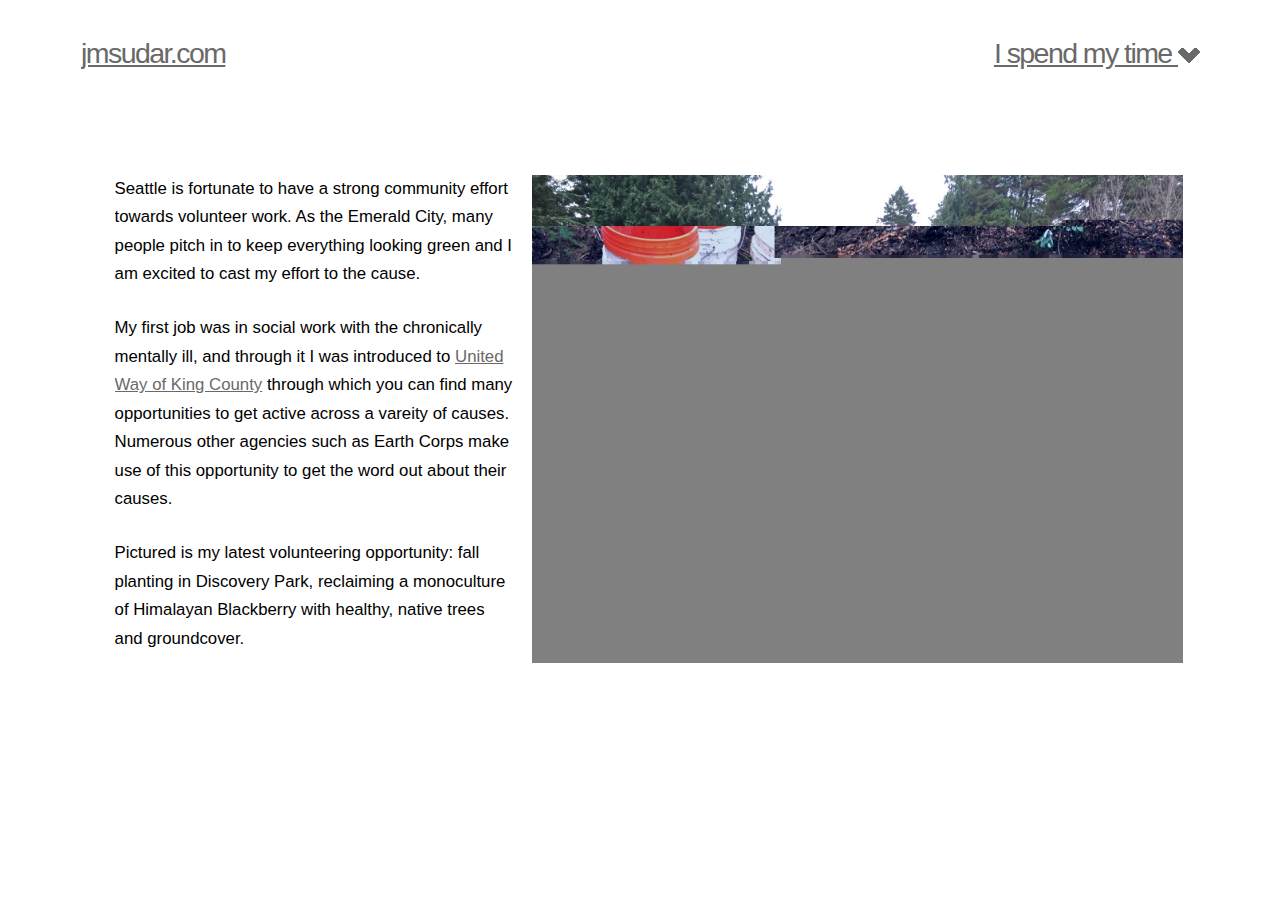
==== commit 90d7ed57: "better pic for volunteering" ====
--- a/volunteering.html
+++ b/volunteering.html
@@ -85,10 +85,10 @@
 			<li><a href="http://jmsudar.imgur.com/">Wargaming</a></li>
 		</ul>
 	</div>
-		<img src="[data-uri] 2GrENOYKepp6iMBZSrDDAleOue3b89ZrNYyB7/HIRACs8LN8rEc5OjHjPw3Bb7NT32hkqEo51AgEuBI5wcscdB0wPfWazR/Bl7BPgylFTNLN522eExxxIwz5hkYJge+SPtpqrqmhoaieG3VdRA7V0lMjsMjyGAGT7g5J9QM6zWalP91F8f7bCnhSKrut9NLJTrJUiZWWVfwukYI3H0zz/wDZY1W8TXOvs3jMzXCUSTW2pGwKcLInGSB7px7cazWah/qK39QPf7vDLeqi6TUMYV6oTywrjEu3pjA4z/qfpoL4jvy+IIZqmQLDV/EfMMYMmc4I9Bgc+/[base64]/tM8V3m8u9tqniijjk8mpaAZEjdWUZ5Kjbj35PprNZrjyQTyJs7sUmsbSF7w/Jbb4sNurEaGKghqP4y8hxjdHx3wQRj0xrSlmpbnZbxBSMyy2uLfTucbhGWAGM9Rxz9RrNZqsdEsnSGDwLWQ2RqiSmkqWdlDsXcbvlU7lH+JeentpjofHMH77lMlDSVTVdLBCTO2FUEcuxI9x9gPtms1nFN2wxm1FUKviW9iV1uFqpoaa5LinYk5E6ksWPt276WPE/[base64]/vvrNZp0Ky2Ipa5UilcIT8wHXHynP++o/FlDTUgoq1I2YBDHPg8FVBII+5H2Gs1mh7NWgNaKiGGZKlhIryEuhGCFG4gnVtJDWyzy+RupYfkCM2OAQpI9TjH01ms0UIytT2eaOB6qnd3llXaUC7up7Y9ePy0R/9LRW2rilv86yzbwXoIn+YLgfjbsD6azWaWRkXaChtdwV91tNMijkwSZA6c8/3+eiNusiCZXoqhmVDubIwR2wR31ms1OWiqQ3WYq0/wAM6qyuGckf/VgL8xA7+uhXiG8lqcIKKZqQIG2KOp3D8XfprNZpUF9CotY7u8cFPHCm7cFXg56Z44OoqRFWNVQ4VehHb/nWazTMmierk8im+KK+ZHu2kK/T6j7agoVW4zp8KGaYkERng4HX251ms1vQa2MsEUEVVHBURrFUv/DiLjHJOMdff9deizT0d6SOWrjqVMZZNsvIGfTP1Gs1mpyKIO2+Qw0VQ3kf9t/lVG/Evb9dLy193rapo5LbGadpCsju5Ax0LKvrjWazWQSl4st1W+FsMTSUz4WSmYk/Nngroevgm6wzQRVFQ8PxKyFvLPmIoAGQx++dZrNOnQtAmqstRFWmzVtK8bPJsilJykjcc56A9M+g51bu9orLfRxUsflfFiP5o4eSgG0EnHrkn76zWaZydoRou2vw1dfENZ8SIoLcrKEbz5NikqigkDqMkZ6d9Mltstm8PS1KS3mKorc7AkQLAHBKkH7/AK86zWaEZvnRnFVZ9yWiZam1UdQnKywI6/QqDqlPXUSXEW+4mIMzj4dpMYYn+UZ/m6/XWazVYq2zmXZ5cqFFCmNTszj1xnroWgWM7HwM541ms1bHtDxejxKULwW3Ke+ht18NUdwaIyAfKxJ7E5HqPfB1ms1Shk66Fq7fs+kyWpagSxsPmVhhgR3B/wBNAG8NzW8zR1UJZM/KGGOPZh99ZrNc+bwsGZfeJ2+N+o+TgdY5tAGotdQjsEjkKg4HQk/lqsiNkjacjqPTWazXyf6j4WPA/ofof6N+qZ/Kilko9+2NbjWazXjez6E9B44xnUsLdRrNZoISSLCn5Rzg62XcB1Ix76zWasjmaRsksoORI3r11OKqZQQJGxn11ms1mI4RfaMaqnY53v8AnrQSybvxtn66zWakKoxXo9Dvn8RJ9c69WSQHrrNZqTNSMBJOtj19tZrNHoU9QEt31cpKaoqpFhgieV/RR/[base64]/QAjoPvrNZpXJmL0wzVbI0/j8Mcnt66ty0aTR7JQpU5yvY6zWaSTZmQ0Nsho6ppYgqgrgDvxogdZrNLYpSvT+TQSVGceWMn6aVrJIKu9yu2GiKhye2QMDr351ms1XH+0ZdDCkSguTgq2OT99CLoq7mj5III1ms1n0PDs+S/213G4UH7SqurpUWZUjRZIz0Zdo3fp/fGkmqlopcxxlXppE3RqR88eR2PXgjprNZoFWVrXJDHVyRfEgSsSsTOeNxyBn2OcfXGjtg8QTSr8BXUouFMiEPBIPmjXI6N1GOMZ6azWalkhF7ZF9ntsslDPepa3w1cGmjlJWWhqRtnjOMgr/jHX3GTr6g/[base64]//2Q==" class="intro" alt="portrait">
+		<img src="[data-uri] A+mGXh+rar8M5DPq1OIoRJvyZAA1/qDtjzzxhm9XQ+MahI5zFp0zQsvNXsCG+xb7Y1eomONS56E65ln2RVKwStU/9PJoSGWQlCV6C/[base64]/8Ak1sbdFN2I6n4eNBw2fjmTY/6hty/P8sfRR8X0X/pHL81yB0hq8oYfE0XD0sUZCxXT/43O/oceW00eV+HfDkZqquGpzCc60pitxEdNwS3vpNsV3wzT5g2aCqJkejqi9NNI1wJNSbj7fliW+RS0H0VbkuZZy9TnGqFHqBLKKcAK4HT0NibWwTm9X4fjzeWq8MJUiaMlSkwJSx8p/It9r4q+UeH8xzPLTV0FPqpEcIx1bk3AsB9RjKaqailhpYafTLqu7Ecx64KXgfIsE8krvJTV7oA0aoIlN9I53+5/LA3xdROyUdNVJGUISJpeY2Fx7YXrmDQ5jCyxB0ULHHqFwxvvf23/[base64]/E2feCBVzZdV00NLOA5EsevUw7DvtbGqOkp5MrlrKTUKqEabgXvz3HXcW+t8VXgNV5g0dXKyMDcajyW43HuBa2K70StF+8f+Ksw8V5Rl1Vm9agmWUvTmnj0cFri5uDzKi3pY4qmf57m+fPS/wA4YSGmR+DJwwgCsLXNvULz7Y3VwvPSmGggkkVESJFU387WJb03uPphtR5iRVQZcUi+LiQI990A6n33+4xKSQ7bLevhfwh4sy6mjyWeryOujgHG46lonI5C5PM87jv9MJqnwLWeHc3pf5zDNNkYlQzVEK6vw7i97ctgfth007ZdIlQ0HEAiCrHHtqIPP12/TA9D43zLJis1DIZFqDwpKGq3iYMLf/SdiPtzwb8FKvIzzWSCXIMwoqfNIZsslk+LpI1GlnXUA3l6kC23bFWqshra3M6maso4aeK54ZitoUDlsNxewxYKPL/Cmcy/zKmqWymvgYzPRvYxMDbyKeQ3NrjvyxWc2yGojztIoa2peKV0kkjRj5onNwy2NrEEYUSmTZnlU+UOub0LaEp3SXhEbDe1vax398M6qekqBleb0DCGGVShVBpKkXuD63JHsb448L5XVyZvDTvXzmmE/wD+SyKXDRqd7jGvEUTfDVVHBTrT8CYuVI0tCwPlYjvpG/piuSuhU6s1/KqtIGmcGoHkcOf6kbkwPfuMRU9LFT5jFEJSVsdbqhDBiDp2HzEkAe+G3hitiahdyX4RGl4SbnVyOn0xCJqvK84pWy6JOKXMgqJ7EA6fLf1HMYGJM9Cyqk8P0NJTLmuXBqrSHYzoOKGG/wBN78sR+FZ8i+BqIK+mWmqJrvJK9iGvuR6bHkMUHNvFcNTUVFZXsKivRlMYiNhIbgaVHb0wkq81zSDNJZysksSSBwzppVk5r77NjBYn5Zs5q9IsPjuhyk1EjZXEXpnOnTzF9rFSO+DsjGVZPQU8eXVxpa6ugZ6ljYhTe6ix5Ab4RZVOIII2zeCqenao1BFO/lTY+3L6HAla5p6gTmrE1OxPBaRBsNRG+NFjbWyHNJ6Ld4F8cVmU0NVTZnSzVExLPDUXuzgknkdiBa4I6bYruTaM08Rhp6WnNCZDNI8i2AZedh6m/wB8HZbm1FVvQl44+JTGyTSEhVBYlvS1gNulx0xPmfiCkqqKSSdAI0kLJDGQDIFNiRY974ltp1RSiquymeNmjmzGFqOdTQu5kWOJCixWVgB6nlv64j/kOYUlOtTm1AIqV4w6OWuDqIsCRgyKmnzqogo6SFA9VIYogw07Fb3+n9sMMwfM6aWqyipnmkpXBiEx8yMi/owtYgd8aK0YvbsrGnVTOfhGkQRkRsjcu5Nuu2GVBn8NNlRy2ujZHhBhVJBcAHe33NyMOc0p1yWmmoppI2q6jQ0WgfOLgbdjsTbscWSrpcvz7wXIlMaKpzmSl48qsLF5NrgEcmAHL2xMmioFGr6Vmj+KhkhdYotZjD2AYgAjb05YFy/xNURiKVauSlgpzaJENnkII3Nv6f31xPl9Vl0tKtHmML0VQrCNJ2NlUi1o39D/[base64]/3wPQTGWWRqeUyKCEDOeWwH6WwTQ0KVvGWSN2UuSDKLMrae/bf88Dil2Y8KewOizhsyzAXnWNSGCvy1gHnb1v8AlhxmEwkpGEDlzDZgP6SosCR7YV5x4bMMAkooQHiZmurcgRcG/ppwl0VhqKaKmd+JOWick+U2NmP6/fDjT2i4tNUXCnrpgFF0EVrgWuzD0wdNM3wwYNqSN9TITa5O33AwoyKKSWSPQ3L5ieYAw/kKyKQIiykaSLc/2MRKJyZfhLQtjq6oEpQgubFXIayn0/PCPMMuy6rZXqKdkVWtIwtcMNh6kEWxYIqj4R5ESPYGxuORwtqqGeeJtB/CY9GsRfCjKi8XqGvi+iGN6fLY/h6RPK7LYkEhrDqe1sMfjaekiR+PpLNp4sS8yRci4688Kf5VVUdOyiXVT3BidmA3tuD9cDRwyBEogQrSLqIPSTUQD7407PQhPVous1BLRZDDmtHWU9XFmELQypIukxWvtbnvYEN6dsJYMumr2eSFxJJTkLID85I2vbv/AIwnrap1pPhqhQlXRKZoP9MiAXZPsSw9Qe+GmQ1UWarUVFWTBNDAzx8N7FyQwvt62GKSotSsrdZIgrppo3ZK2OU3XkStrah688XXLM5p61KWOqhkjqZRw11J5ZJLC9ve9wD3xX4FGXZn/MJUaWRJCql9tadfrviTMs7/AJjURKoENpOJG6tYobWB26jfD2O6IqzJaZK+f8SfL41PRTpLXI2vti9+BcyHhTORFmxkloqhRS1EjAlXQnSSfbY+1++FFPmFecqNJJVCV3Fg7qGNyCbnsLXxdM5mQeCqPMJWhaR10GGJd73sLj6G59cEcjuhOKkipfxESoy7N67KiElqFYJEzoPPEynQ4b6/Qg4F8B5FWZX4ogjmqY2pTCXeNDfzFCVPvzxYJa1PFXgl81hZf534eAinBW5lpT8t/Y/bfCnwLnKzMiOq8TW66rb6dzz9jgzRqLaOj0cuWSKfdlhz+nYqHUg6dwR2wX4V8VSUCrSVo41KdrNvYYFpHEdRPSVDk3clC39JO+n27YSV1KYZCLeS+xx4eSTi+UT7uGDH6jH7OVf0X3M/DtNWo1d4eZXV/nh6i/b/ABis1sbQSGORShUG4IwFlGd1mUurQs1ge/TF1gzvJ/ElOqZmghm5cZdt8NZIyRyteo9G6mucPvyv/wBKEYB5mB9hgtEBiI/ptixZj4Uqoo+PROlZBzBj5/bFeMTwa0kDKR/S3TCqjuxeqx51cJWAGlVXuSdx/f8A3xPEFVSFAFsakbUSRjoLpjLntiEdLetne+rpbA88y2IU4njOpdhvbC6QEMduuCT0Vjim9mgxbnjZbmcc3++N2BxkdFGXxq+BamoVZRT8nYarnl+/84nQttfnbf3wU12CafR11OMNsYCCSOoxu2EM1a/tjgDSAALAY7xhwhojIxobgY6YX3xi8sCGcEbY4t3OJGH545wykRsLX3xHI5233xM3yHa+3LAyHWqki1+hHLFITM4oAAJHbB1GGDXPykfnthZIlhcbeuDKCp/DTWQLeXFpGTl4YzIvjuEWF7b4iRwTY9eWHnhvw7U5vVxSM3BpAxGsn5zysMXGNnNnzwwwc5ukNPBGTSZvmasyf9PEQzk9TzAx6N4rbi5bLl1O9pGjb722GIlqKHw9lvw9GFDgW/5xVjXyVGYIzOQXe1798aqo6Pjsssnrs3vtVGPRUf8A09nR8/wdWvX5TjRynOEDcWkqVt10HHsc9dmVIiGKlebuAw3H1wxo82kkp1eooZ4XI3TZrfbHavQRauyH/wBR5U6cEzwOShzFJNJgqVJFwNBGOeBXKwUxVGoi9tB/xj3ypzRtCPHSTMezIMIs9zLMmVfhqdwAdQtBc2ty54l/xy/+RpD/AKll08a/5PITHXLZWWUX6FbHBdBkWcVzpwKSdw17Ejb74v8ABJUmmV6ykq3nVjpGhRzI3t9fyw3yrM8wSbhGgqmiGxZmAHpbCj/Gq/kx5P8AqWSXwgrKVSfw8zqdbzCGL/5PfFhy/wDhnELGvrmYf6Ylt+Zxeo2q3RbRogI5s1yMdRwVO4kqDbpYc8bw9Fih4s8rL/PesyaUq/pCmh8I5JQaXWlV2X+uU3th0jRxoFgjuvKyDbGLSqR5yXPqcSU8KwRCNSSASbn1OOiMIx/FHl5M+TK7ySb/ALM0l/n2HbnfGnReGwNghG4xNgaoR5HCDaMWa4O978vbFGRW6jL3XM0zlaH4vgU4iSK/4hIJGoX25E4pX8Z8riiNBUJMsdZUwSwTGw/FRQp3Ht1x7AosAB0x4r/H6qnhzPKQkV40hdlk/wDIkBhbrsBik7NIO5Ipn8O6ahgzOpro2Cz0kLySKGJCMRbkeX+2KoIqZTLKayAyzMWVi1wtzfFq8Kxw0Xh3xXWkkiWnVNVtyT/zjzbMaakqZhBlUMgmNhZ9hftvh3UUW+2wGuy2qFVJJLUJK5bZkYMP849c/wD1e6CY+N1Nawfg0zyLvfzbL/e+PJpMizFnN4o0Yc7OP7Y9N/gHPPknjCNq9ndKlDT6nYHSed/uB98TLZLZ9TX3xvGYzCMjMZjMZfe2ADCQOeMxFUKXgkVdyVIGNwKyxKGO9uvTAB8G0sKUuunJ4kwIvYbKew74ZzrJK6mc8OONQFUdPX9Maly2bKamZK4oZA2k6RvfBkRWcqzAxjkFO+2A2Qu4ZhQWBUGxAPXtgyry2GLLVtG71spHFklJ/DHYe+/tjnLKXM8wzTVQ0s9Y8R1AaSFFu/25YMhpqzMmD1tSkSve6RDcb259ThWVQnWipxBrmIa1vJ/qHb/fDCLK2qo+LI8es2RFtsi73thnV5PSZfSxcS7TMDYaiT788dVJFJC0gI/7ZNyee3IYpBQPV0sMiCipwE1Wubb25c/vhbBODmUkMIIpo0SFCOlif1vhl8RLRZHHXBDLLU6gm2wO9r/b8sQ0NXHl8FPHV6XUAnhILs7+p6C2GmJlhyuhpJ6d3zXMf5dBa4lf+vrtf6Y1V0nhhpo6Rc5qqiAEMUhXc2Fhfa1zij+IvE61dYjPeRIzZI+SL/n3xqRZcxieagkamVltw/6l9z3xDjZSlRYfE1N4UpaWMZRJUCtLeYyNq8v73/YxXYXV5liQRxqLnVJuRgahySrbUdXktq1tyJvy9cHTUuiNY4lDvI4BkO9ydvKOuKSpEN2bNJUVypl8TaXqHEjSybARLe7HoFBufoPTC7xNm8d46DJJDDl0QIWx80jHYux7n8hYYN8Y5jwj/K8tBeodQlVIpuSANolPYbk25k/+OF2U+FpX0zZjL8OpAKoBdj79ueEBBk+U1VeGNOl9iST2HX13xI2TTrVGOSKaMre/EUi2xP8AbF5y2nTJ6eG40AuDGFNy5A52HPoT7+uJMwqpJYo5KtgKkAvYkDe+/[base64]/wC70wuRSRWMjppK+ncMzxU0jGSXTtqJtYe237tix0WXQZBlFVWyxBBMhiQnqj2BYe42HoTjWSulVxyqqMmpW1yhB53NrKgPc9O1jhD4nlr84zIVFcwgjKqkMA+SBRsFt9PufphD6I/[base64]/bni4r4T8QzSiuoaGp+LEjOJSQnMDSFB5C5N/S3Y43Q5Dl0Xh2CStrIWzCXzHhLbSdN7EjsbD6YnHjXPY3Mk9UZpVIAjkOhALkm4A54IVJjlcSOfwjmeT+GpHr6KKRKiMREvKBosb3AHM7DHpOQ/w1hT4eSuNHaONUjpNF4kNgSX/wBR548uhrJvE+Z1Qz3MKt+BHrp6WmU2hJ5mx5W5d9+wxYMopvFk2WyzfEV0yMGKm+hmPck79MVJ44/kJKcuhz46yLIsvq46uur56uulHwxjhcIiR7lhpHTltfrjzzPc4yvLIhHTwws+ryxKLn1J+1sR54ainjlbM1rxx3OpranuTc7/AL6Y58M5bkOYVs0VRJW0pMRDVDx30m4A36X3xhJKT5Lo6IzcIcK2OvCyT5wghpMuTiaHikIGyFrAEt7E49Ho/iMtp3hzCqWZ4WGlyNJ0f3O2KZL4oyzL8opcsyZ0oxEOGPMLM1/+4W6sd+ffFbzHMa9o6epqZ1lj4tyYySW09zfl6csJ29kppDDxbOk2cTGNo2eSQQtKDdg4spUrbmCBg2uqM1ocoybIX1tJWUcoqXkuQCzyFFueXk0+22KNlXGXNqaMSLJWVEi1EbM2rSxu1z6jnjrO85rUmMUVc1WI5izyPuFcEhbfYn7YviTY38Jmny/xJPQZhTyf/jSmKjVuEB3U/YHphPmzivoKejiEZNJqvZfO5Jvc+wCjBOVZkc0q0ermWHMVUhJjYAlVJUenL88BLR1MVfUPO4Vlk+Qmx0m/L05YpLdkuXgXiKX4dKchEUrpuBc9gLd8WXMY8uosu0FTPWhdMMV+TMR5j9QTiWSWDKVolnEAq186Ai51W5+9ziuZ5mEUNAjmUmq4nlK7WFrEevzDDM26Ca/N6bJKWSKmmWSsQ2d1Frah09rH8sVLNM/mzCCESBg8QIXSTyP/AAMB1R+NkhQAhQSXPf3/[base64]/1HYf3wLU0ckdLEIOIyu5CEDrsSPz/ADwil+iwwZzDBTvSq7tQKwbSTzKksot7k4WVuYVPxAkaCPhySFjGp2AK3C3w0zHwzDlOWhEroq2R1WbUg3S+k6bd98BR0UkN7txpEXUCx29/[base64]/a31OGtNnFcaaqgWX8KTQFJHMrY2wmgy4wRCpqELItzGl7FiBv7DDfJsrnrchrs2l/CpKZkjt/U8jdAPQbnCdIatjPIkj/nEdZnjyLGt5FDXsQOSge5J+mGFXna5b4tkzFkNTE/mhZtwhsAo9QFsMVbLqh6/OqWIu9xJZNe9rgkn74sucyRpQ0q16CaSiZjDpHzIwvv7HbCodi2uzps5llbM6gyFGLRX2AB/0j0sPvhtkXilKCmrMuloYZjLC6hpRqYqVIuPvf6YrtDJSyVEU8cF44SJXEgurAn5f1GHuY5V8NlMTrTmOWoP/Svzbgg/e52GB/Q4J9jDxJBla5VTvQrpzZdLNpuLKfmW/IkN+mCckyfL6mGV62o/BsqxybhlO5JHva319sKYqJv5MyTyhqmGc8IR3N1Kg2+7H88WPK0oWy4JK0hWKHVPI2y615r9BiHaRqkmzT+FDVATUsiR0oDoxlcKkbLptc8zcavtjrxLkVHkuVyy/[base64]/tyH649TynxVl02fVTCSF6MZbBfifPI+pyV35kXsR3xV/H/[base64]/TFaI34F2ZV6GpRpQgVYRHEyjZUFxYevP74HfhTVU5hbhxpIoF+qm+4+2CsypII8tjdFHGccePV/SnX72woqKeYRK6kC50gA8jYXw0iWw6tWFJkjy6UuwRWY36nn9uWGdJXzSVqwiNpfPfhqCTcdQB64H8I+GsyzzMaOgy6EvUVEoRLG2nux9LAn2GPrGry7J/4U+BEXLqSKWvmZIWlYeeokO7MW5gABiByG22K4ozlk4o+WKbLlzJZKQS6gyHR10sDf8AQnHoXgTwjleY+E/5tHmbulO5GZUQQcRFj1HynuRqt6Hvhx4i8Bx0NLU+J8jBeKuR2gp9On4eTqSevcdseRrmtfRVM1RQStStOY1kggbyy2W9yPf9TjOcH0XCcJx12NvEFbBmHiurzJYuDRiS0UaD5I1GlFH/ANIF/riaop6eqytZsteSRwxuXFtLXBv9L/nhVTU9ZmTSU1PBJIQhmbQtyka/Mx9B39MO8qp/hsmkAYOEkDEDqH0AX+uJSrRMMbUrYX4Tzt/DXhatp64O/Cl48HUNcWYX6WIH/wBxwX4GoazxXVVOaZxTQVVJxxDddnUaQeXazDFUrKjjoE0twV1Fh0blY3/fLDjwV4ur/DasaOGKanl/FeKS4INrG1upsPti0leyMuLkrj2FeLPDMtBkzVdFSTU0ExMa1Jl0gXuALc7Hlj0nw9l0WYeDKKGPgzTGkji1Si9iFAI/LHnnjb+IM2a0dZl01JC8MqRBUVjeGUKS3vY2/wDt9cIvCPjTMskrqmN2E1IbF0diSG02up6ch9sOl4MJYpvHT7PYP5VlOR1+W0UlPGnxULQGQC2pl0kBu9xqwTH4HySF556KBQ8l2YAkEDqAe2PM/EXiCozugEEwBKnVE4bdDtv+X54Z5F/EB8oaKLOhJULJHoSdbXuL2Yjrci18Spxujm4ZPAx/iRk+Ux+GqSA0yKlC2qMjmoIsQTzN+f0x57mviF6fKYaaGVZY5JVkjl0W4ahQtvQrYj88XTxb4ipM3yV1FgzDTYkX+33xRMsyljTNSZlA0VHLFdHvZldSN/sbfXCk92jq9JKSTsXVkVRFVyxrUvBOLs0MBKABWZBy62UH/wCrG50+HpIVCEjTtMx8x6lT+eCqgcKQM7hi1pDpF2223P3wBVTiSfhkskEhYkt8pIAt+/XDSO5uyz+BHp5PENFW1UMMsNACwppB5G1WABJ5339rYZ+If4i5nUzVFTEyw1BqB5CtwOe1vt98VHJkStpap55/hWRAxt1U8gPXGsvKwVkfBsahSHTiC6rptcn++FKCk9lwyOK0F5p4iramWSCvgTjSxkPrW2rUAQT2IIuPr3wFUNmE2ZEQUrXjvJIFXbRzN/ucFVNdWxoBmNC0uuIorKLGZdZu2/Yi30w98L5/lOWxV9HmtLKZtAlgI3vILeRje4U736YfS0R29i/LHlslOElo3SQRNqBGhybE78t7bYt1VRQP/DqojjoI/[base64]/fFm8O5vJl2U1WT5hPRvlxeSSNnIJU6ea9QdjYdziv6EhXUyVOUSpKlNpQKgMBTewJ39eoOHuXVVNmCR5o0uo6tFgbELawFvTVgaoMVbSy5hHmKxU0VPo+Hkl1ys41Ne3S5W3/ANWBEpzQ1E1XGh/[base64]/wCeEWayz5qvBqavUOJrJJA1HkNPYbnYY4aslElFS1aglGRTC2wljuRqXve33xotmbVFuky7LpkNZTpTgSKQCALEk3Jv+f0xY75PU5fQUmYKkYgSQTS2u0zMPTl0H/1Y84rMoWEyzrJJDQMRwgp/9w2JRh7Bjf8A8e+AY/ET0lOIjISLBQVUlrDkb/bB2CdFpzZ4mzi9MZYaDUZYwTqaNTpBBH0P2whzpVzitYJpWKMBGjfawB5+p2O/tgemrjKGq6sgRjdTqJOxsxJ9bEj7YXVWYxx5zJo4jILgMejDY4tEPs9Cmij/APTOXZNR5bAvAmWoaSXfia1Chrdvmv8ATAH83Gd1dXR0VNS0fw5LrNGB+OORXlsLjngfKs7+Dy+GZqWSWvnC8KQt5UiV7stvUYymr8mOXU9FXwLR1U8hkjnpjb8Jtw1/Q6xbpYYyas2ToSVGcVs0lVEkOmpoZQ6Oh3KD/S3c7Ya5pn89JldPS17R1AiBcSoAS2rcavXSQb41XZemUGoSmWaWnE6trk3OgjYX7E3F/bFVzalDT1NQ86ESPrigB30MbqPoCB9MUZvRmbjMVdJK6Ge5YvFKwOmUX2IPLlt9MERfzaWhqnpJfhamn0kQL8zrv5we4GxthtQ5pVVWUVVK6LJQ0rxzpEVuNZJU/[base64]/LB0g+KW6SMs6v8q7hwP6ge9sS0NMtNNlyw1FRG1SKcpIyMiEeYoSD9Nj9MFpmaU8sghDSgEKFc8rdj64RwU8NVGWNQ7s7FvNsxblY++DIoFEiVE6qrxgJZORW9jcdwSPy7YzlS7CVVssNPmIlcRTsvEAOpe4t/vjmSuoYGeOlhJlBvciwux3IxA8PBDGdLujECQbE25HAdTJTNIqyMVJAtsdxfvjBRV6OaKTegiiqeFXFlskbs2/QXvz9MM4KuqSfgowU3IZNIYADt9BhQJIoZCpew0Ai/UH/AIOOaXNJFid4gVGq3mG9gBtjWmVkhyH1QkwjnYiOPcSjuSAbg397/[base64]/KWpqhNbjeOTVYub3sexsdji0jpTGmdJTx0ipIkk0cUrI4ZvmVlQ6vfnywD4bhWWuEcagR25ney9cI460PRFmkd5WS5QNfcAi5v1IAw6yAmlAlkbQ+oLp5k87jA+gu2M48rlp6yZZJy0dx5up7f3GDqUVj1NPS0MJlR3EJKybeZhY2+uK/neYVaxFEDu2zC3MX2wR4NzafLszo58ylEUaSCXzcxZWt9zb7Ylp0UmrLB4bzGHwZ/EOakmdJqJ5Gpawn5Xjc2N/Qc/e4xPXZE3hfxitLHc00c7IrDcMjreM/Y4SUciZ+mcQywKa4aKxmj2F9tR72vY/XFyz6uOeeGskzI//AJTRzGlqCABqC7ox+jW+uKk3LG0/o29P8M8ZL7OasfFwhlJ4kYANjvbocDrVCUGKpFjy19/fHCmeJVqoo2ZBcHbYgncYyWJJ4eNTklOoPNT2x4ORUfoeCSkqfRDLG0Ckv8o6jEKqUdihK3/LHUdQ6WjkAki5EH+2CBGki6ojf07Y53+jsTcfyDMm8RV2W6eFK2jYleh6YtC+JcszcCLNqNNR2MiCxtikFLdMcslhtthLK4nJm9DgzS5VT+1ovMvhOirTxclzBD14ch/vhVmOQ5jRKBJSOyW3K+YYQQVFRTuDG5BGHtB4vzGmZQzlk6q4vjWOZeTmeD1eL8JKa/ff/InkbgAgqQb8jthbMxY363x6E3ibLMxXTmWXwvfbVaxxGcr8LZgfw5JaV7W2O2HyUumVD18sX/vYmv62ee2L+hxt2KC/bF8k8Bwym9BmsTg/0yC2AKnwJnMdzHHDMvdJOeFxZ0w/lfSy1zr+9FQeFJbcQAkdcdqtypO+HFR4aziA+fL59uoW4wE1DVRtpkpp1PYxkYTTOqPqMM/xkn/uAuxEwGnsR64nNuhviR4HChmRgBy2xwguTtuOmCi1NPpmu+I2be2JHGpCB2xE21geuE0UmbvtjR2GNrvYY54MryAorHa2wwUVyS8myftiMgDB8WXVk4HCppmJ7Id8HU/hHPKlgEoJVB/qYWGHxZjL1eHH+c0v9xDcjbEJ53G2L/RfwzzR7Gqngpx6m+HlL/DvJ6YBsyrzKeqqdIxSgzgy/wA56OHUrf6VnkQUyGygknoBiw5H4KzfNShjpniiPN5BpH549Rpz4W8PQgUNJDcf1MLn88BZj44kfyUigL6YTnGPbPPn/K+p9Rr0+Kv2zWVeBsuyoQVGaVKzzJuUPLljeZ5jRREx5fCqDVq2798VyqzOrqz+JIbH1wOJFjtvdjsBhLM31oxj6PLOXP1E+T/+g2arlkmfiG9wCDfmbm/9vviehjvPDKzHTGwcjvgKmjaVi/Idb9MTVDSzrwaUlTbSpHU98a43TtmuSKrij2jLJI6qggmQXVlFicFkA8gMK/DCaMipED69Cab+22G3PH0EXaR8BlVTa/ZyBtuLY5kQaQFAsDviTGiOV8MzK/L4fdvEq5qKyQx8AwGnI8lud/e/XDRHSGaOF1JkcnSQu1rX54KikWVA8bq6Hkym4OO7Yd2FkUEQiElndtbFvMb29B6YlxmMJsMIDMZjRYDufbGmDEjSQO9xfAB1jVt743jL4AMx4r/+sRNobJ1BswSVjv0uo/XHtWPnz/8AWBnhrfEtJSNUCF4qbyHmLlje49bW+mKh2Xj7K7SrwP4WzqzmNq2r4YbnZQeuPN9TvKU1Kso2texIGPTvFpjoaHI8jmJVHpi8mgfK7Ef74rOf+GZqRFraGspcyphtsNMkZ6X/AC9cOclF8WaRi5R5IrIimiSR+iW0sPmPMbem++Lj/D7wlned18OYUCNHBSSLI8h2Hl3t6nC/w7TtmFZT01VDoWViqhx/VtyOPq3KaCmynwvBS0UXChWIAAixJPMn13xLZL0wnJ8wWeBI5WtOosb7asM74qdTAge0t/mWRdOxuD/tiyUVXFVRhoyL9V6jEoU4VtBAvf0xvGh643hmZrmfTG8YMZgA+GZDWVFbJWZhLcli7kne53PLbDukdnhjMF3ldhGqKLk9Thn/ACCgpQupNanccVtRY25e2O1qKLKYS5jCu2oC25F+YH+cI6DXxWY5dM0XGemjqlDHSbELuNjz33OKvU53SwQr8IWNz8qodvTDfxJWNWJTzlJoYlUJHdfNJbr2tuN8QZTAVaNFgTcliQPl2wUOyennAyr4rN7qWFwvVVH75Yq8/jMx5jeelWaOMWjU8h1v+/7YtldC1dBIsbNDECUZjY3a3T2/vis1VBBFqpaSKICJCXc7sxAuST/b2GGiWGZHPPn+UVNA0hWouZUNraT1Pp/vgSbLmymNrzcasN0AvcjEVJI2XyU1QGsqkeVeZ9vf++Jv5gs1U00yl5JJCxiTYL9TzwAG+Fcgj46fFRrJIGtzuAB/xjXiCg+EzL/powFQAWS2x5/ocRzZp/KEWbhyxyEWBAF9xfGqiZqemSpr2eOSpAaJGbU5vyZh06YAfQvGYTUjOZpGiS/Jt7C/K2C6TMKyeFa2ijC6SVjJTzLYC7em5sP9sJ3y6KYS1lXOxF7aCSW9MXDwfBBmVbR5O0qpHLIokkGwiiA1NY97A/XDb0SkKMrgZqgxNAgmAJBUcm22+1ziwyQVWYUi6Gj1RAM507vba49OeB67MnzjMg+S00S089Q0cJtpUX0qqjrYKF+oOAq+aqpYUp8wrKdY2LITD8qgdC3U8ziVsvolrqqSL/qpZlaSFNKbbKOXL7YptfXSVDxa3LxjYX2uL8x+eBs4zNs0lFNRxyCnGwG92t1I/t7YfUHhmroBDWeIKVl1JqipmN2A2sSOnXY74rSJux74fzSgpsr/AOlUiaWPSZQdrc2Y9uX7tibw74uhaORqi/GJOmS1gVFht13ud8B0OVQVUXxOZFaPL+G3Di+XjaRc+yX68zyHfAmV5HWPWV1TFAkqLGUQyqFW19iB2Fr29MS6GrG2ceJKT4JRlyPJVo2qOaUbRErbyqO29sV3Jsu+Cd569J+NUDRDF/VpvzI9SP1xY8ty1so88SpU1KLqLlbBfv0tvgmGapzjhSyxJCtPqLEc2Y8rfQfnhWOrFEGV1GY1n/VQmkpFuNKi2yjme/b3OHS1WVQtTJIzkrqfhoN29+2+IXzuoo6MSU6RGOZz/wBw7ovIX+35YjyYZYI1eRJZ6ua7Sub7m9rD05/n3wnspaDqDLNMgrIpFlDFrKF3G5NvvhpW5ZWmJFEIeOQaZAHAZex37b4V1M87B3RzS06mxEXT0B77nfEcDTzQ6qGKV0N34rknrzJb988FhV9Af8z+EtDT05dxKdg5IFtr/cYOo5aqtelAp5Eiik44VDfVpYDUfrt9ML58krTU0SQ8OKdyLkPbYne/63w6zVqzKmE9dEIkmjKjQwJ0i39yPvg5K6G4urFlXnxXLYosvpdEcFS086C24NwpB9FA+uKzV5nWTxiongeWNzqAUbW5b9/TDrwXmFNmWcR0FUhkhlJu5WwDW2APry+uBozDlEk4iJqJPOmsCwudr+1r7euKJoLrc1q4MhoqaBzpqAZGsLkeUBGc9QLDBWX5ZXf+l58zziuDcCoWGkp9XkZrFm26m1vucJoK6d6yCCNKcPUSqhX/AFXNtz0HX6Yt9WkVTldBl9PTSVC0lbO7lDfz6R02uDpFvTEyRcWxA9bGkRp55pHpgrMVjF7Ejn6f84dZDmNa4pMrpYooIDUGanlnHmBK7qPc7/XHcdZl1FUVlNFBDC3BVJpKltbNJY6gqjkBy+gwiyjK848S18QqfiY8vUsVqHiuIgoJUbdzbfByTWyuLT0NfHWTTeG5pabMq0zTSWkgCtpUAt5m9zY/f64VeF5pcpzCjzGalMsCIRCri4uR81iedicPfEuUZlmcU9HXSSVuZU0iyQWbUZoSO/oW5emLk/hSmjyDL6TOTFRQ04Us4fzSEJY2+p/IYmc1GP8AZWODlLaIskzTNM3SjOV0UcMECXZ5UGh2DGwB6nvbth1QZOmQ5VLL4irqe09Q1RLKyhSrHoo+mwwNmfiGPLKdaPw/T00TJHpplf8AKy+p64q/8QPDPiL4WkzPMsx1q0LcR+YgZhc7WsBawuB0tjnXKT+kbzUYL7L94OqsqzjLamuyxIYZ3kZWeRQHZgb7/lhd/[base64]/[base64]/wA8MQ40RrCElibyk25A8ycFD562dUlQyTRSVc4knZyFXmEBP7+2F/iHMRO6SogWG5AF9z3OCMzXg1BqIgWQu2knbe236YS/CSTSIJrqgt7kemGZnQquEVZd7gEr9jv9sQy1TysGk3JINh1xK9O4mXiKE1dWPL6Y7EVPHKQCzugLa3Fh9B9cMQTllUyu6yylYnuTGeVwDv8AngczsW8raRytfnffG0paqpMjxKop4iDITsBfYXOF4p2aYiPfzWBGCgGaZkWkEFy8R21MPMDYX/TFxy/O1Wkio4IlWQIIolC6iztzYn6DFSpcoSCojarqYgq2chLtyPL8vzw1L0qSRz0ikFiJA42ZSNrH7XxMkmi4NocHOZfDeaGpqFWsmI/EQnYE7gqfrg/Oc6oqvLJHNHGjyr5Sot09OlzhdN4ZqI8uoa/MJ6RBUMvDpg2qRgbc/p7/ANsS5p4XqoKMUqVNPI6tql0vfQgO1h9sQtltFdiyxpKRZFbXJKSyxob6RfqcSUeXTmURh1Qr5iWNr798W/LsupV8ERTUlK8hQ6Jqsta0x1GwHPTZR9vXAk4pzRKauGWWVo/[base64]/k4X1VTQaY1NHMIGULHY2B5Em49xh9hVA9G9FHnNOGlEsYa0gUW3Pr67fS+G2aVRfM6GVoneNCpa3Ire52+uBKV9ELPQ0sQUNpFty3cXxevCFC83hbxFWU6Qy11PTGaQTLq0IDfQvS/In6YTdIaEPgnJYarMj8cCYaUB2hBGmZvMdP3/XFoz+upqygiqIaThTwqGjYuGtGAzabDuGxRso41bWsZUaNF2cJe8jE7Afv9cTZfTSSUQCQtDIzG17my3G9sTW7NE9Uix0dLR1GaQ/A1DzQgsk7/APbsCxOpQfQflifw/Jk8E+Z5fmFdUfAyteNStxqI3se/L0wlrPDbQ5JXz1NZMubrpNPToRpJJCsPz54VZVlddTTXqaY1FoyLO219uXc2vh0HQzziGkoqSaChlE2oXjeME8ZyQd+wFuXoMD0byVWZU1RVRGSmL8IsPKuu/L33G3pjIXzKgrI3gjI1KzoltvYelrY7/wDVUgy6ooq2CB1nKuGRCjIbgmw68hgF2EVUdLXSyUtIi/DBAzODYylTc6T67/[base64]/U4ngeKlrpGqaz/pZGbTsWI5W9t8JgmVCryLTLLJHVo0SuxXUbeX0+4GBFmaX/[base64]/APVz8NR0qfzGeK1Skdw172LAbD2833wP/FzxM1d46XK1ijkpcsjD6W/qkLDWfTay/Q4eZd4mpPAtTmeXPC0gjkYRqvMbnTe3fHj0lBmHiHOZM1eQxSgMsjG93J/tipXWuzihn9yFvR7f4Y8a5PF4IqanNkENNSztC6t5vKwBvbt5iPpj5ozRhU53mYoqUU9O07cIAebSSSLnva2PacxyYV/gGWngjA100iKdIBMijyn32GPIqulqGjgzCN14tQoKoD/SBpJPa+n9cEk1FHT6Wm2x7J4Vz3J8tpc9oq5DS1NF8PI1Id1iMQ8jA9wu579sBSFF/h/WSIrLIW1ar9AVH+cA5n4srPhFonrHiy8wCFoYlsCi35nrflg3NGA8JUtIqOpqoTJpA3sWDDb2xhvydrrwIMtinrJVgo040kC8V0a1nCm7c9rAXP0xwa8VVOIatCBEC4eFQGNz+YF+Xrhr4RzZ/D1dJNRrE0wj0Xm3ADCxuO+FGdZhFUV0F6WOlkQFWaI+VrtcG31t9MWiA3IstSv8W5fShlmMk2lyw53F7fW25wr8U5VPkFe+WzRtx9C6yV2c3IuO4vyOCqeaXw94gy+eWB3HkqURzYunS/a41fljWb5tmeeTrJWqJahgFVrW0i9wPbfn7YPImQwxyU1ZHBJUrJE8bJFIp2NxsT2I9cCJHNVPcyPKsK3UE3CgEkj2uScZpnLzrGdUgTTJYXCdD/zh4sOX5ZBLIZizT0oeAdCxtqU9iCGt7DD6JSQugZqikSWNwxW/ES5HIj9RfD7L0jr56F66qeGkR7yta5C31WUdzcjFXyqdYGd28iHUzWOz2Fx9zgytqS0Ebx6Y0di6WO6qSTY+18S0XFJDzxRU0T0t6KjFLDTUsUTsDdppm1HWT1vbCJo6CqeJaWplaRRcoY7DUQL2Hvt9MEvaryeadiisZBaNd76IiCx++IMqmSnqYZTAs6iJmaM/6SpF/e5v9BhR0qLewuLLytBQxusfHq3Cx6mHlOsKt/[base64]/ACrKswro0pIoixZRNJIVsbgkbE9PN+mAECLm1dDLCHmkV411EA2sQLdOVifyxyqzZlK1RJHLUSkqZWLABmP+wOGVXltBT1KfzLMkqCBYpSLqLal6+xxtKmmjeOkggZNIaQyOd+R+YDlYC2ABq+qkzVpqsGSSQq8rFtTHy9/oPtiwU/hnIFq4nr24KMSSyOW0eU2uOZBt0xRRXvx0KyKYvMjhAP8ASNJv9fyOGEeb1iRJJVaTGigktHfUFUKov9B9cFFDNPD8FZlFS+WQMtSshmMm4ZYgOYXrvtt3xoVWY+GKZ6eaamqsvm0lkBuJUv8AMRjv/[base64]/AE2/PHouXtlVP4R05jTRy5vDF5JZEF1Cm6KG/fXHlGbZVnNCEaaqaOOTUPnIOocwR0OFtQ2YxxovFmmiva+7bkcsKWNSKhlcLLXW+Iq1qeoo6xF+FqVux0iwINwR6jf74go6aSphMUFNFJTKFklK8wbEWN/UH7YE8L5DLXNxcwq0oqBWCl525Xv+ZthlJUUGX5w8mQs9fRGMrGQbMzA7qfUkX9rYP0hftjbwl4Wr/FbfA5TTWghUJPPUeVEuSR6m++wHTFmlyPJcromo6qUSVkS6JacDV+JqdGYED/UPpbFU8I+J5csjmFE1VTyy0rxqim6qQNnbobDUN++OclenYiprZaiYzlpGe5LKWW5N/Uk4VNjTSBs410/CgkT4YxxtoJXy3PY4jPh+qePLsuyqJaitbUZXPKON+RPYWv8Ac98Wz+brVR/9YIJUji4WhhfVGARqt0O+OvB9bReF/ElH/M3Vkq5pTK17iNANCb/W/t7YU7irRcaZXPEtVntJlP8A6erqSZHoSIZZ4xfXcXTf1UD7XxT8xMkPDSaMxuhZS1jYgWGPZPEuYpmPhgaZUkqHlMcUzDSzkAlWN+wsPp64pniyVcoyuDL6ioSq+JT4jiKABf5mt154WOVraFOBWMnzWryyv/6crUQFklVHXyyKCCFb6jA+Y1lXmGaVFfmFjUuxdo7WAYjTYelhtjik4crcGGciEK2o2vZd+f0xaYoMvzChpjS6m4SWkR/nBvpUkfRd/wDyxo2kZqLZTZKKZdtIs4KjSbgMTv8AS22Iad5IpoTSq5nNjpXn7YsklRDTVNRqeVZIFaNFCf1W0m/54r8yPFWLJROdeshbHnYhgR26fbDTsTVDjPMvzGmzGZM1iEZT8RbqNgxKH3F7/[base64]/MHCxpauieRtEjRlmFydjY9Pr+uDctmWKmqtakanug+pI/U4lqS8U5kD8eOdgQg5rcX/tgNeyKHMpaiOFGBXhtcq/8AUBvpOOxmlTT1UUkQubnV36m379MakMUbrK5ZI0ILIBzA7Hv/AJx3U0cc0kVVRSkwN5iGFiN9xgpE8UP1mpK2bzLokf12JK22P3xFnWSxVNKjRoiThY4wRtrJJN/vfCOJljpzE0ikobq2oDqNsPfDtek8k1Px2Z1GsI26gC3K/W5J+oxnxa6IcK6EtdSLFE9Ij8SIeVH7sOZH/wBQO/bA6UCvH8HWqsMvk0uRfVvYH64tRjEh+IkpBJDGheN4zext2+hwVHRxmAmAfEzxMrpLKNLA6b8uwBNsVyobk0VMZNHTx1jRxkqtK3DFxu5IufoCcMqGF48rhnnYJcgSKNzuRex74l/lMFFOz3m4kgKMX2Aubk+/[base64]/4fo6oZS1W0DilSQU/F5rq06gL+2H9JUaFCN5l/THgeri45Hao/QP4qan6eLi7+yNhFWDVENEw5xn+2ICrRuDurDBlTRCb8WnbS/Me+BxVFPwq9bj/APOAb/XHFJWevGWtbOo6na0q6vUbHBEWiSwjYH064iEKuuuBw6c9umBX0iUKdmNyBiGvsKUug9o9uWItPpjlJ5k2vqHY4lSojcWkQqfTcYRPyXZwIwcdCF1GxIxNBoaTSrAjmOmCeGfvhMl5KBY5qlPkkbb1Iwzp8/zGnG0r/fA6x+mOxGO2FyZzzjjn+UUxrB42zGPZiWt3GDovH0pZVlhRgeunFZeJDe4xyKZbbWA9MUs0kc0vQ+kl3AuI8aUbm09DAe/lxv8A9S5K/wA+V09z2QYqHwikDGvhBfvh++zH/wBN9N4tf7suBz/w++7ZVB/9mMGe+Hh//wAqH/7MVD4QX5Y2KUAja4w/fYf+n4Pt/wDLLePEmRpbRlcAty8gxh8X0MY/By+EdrKMVQUKEgkWx1LTqilgt7dMH+TIj/0/03m3/uyzt44kA/[base64]/V51BcYD/wtDL8DIqTsqCQ7ADsMNJqOpkZWFW4K2IA2GEmQ5n8NTSaoJZQ7avw1vbb/[base64]/Y/phniGqcpGGUAm+1+mADisnEENx8x5Y+cPElPUeJv4miRTG1MjrGBe+pEPm/O+PRv4n+M0yag+Gj1NWyKQpXfT3J9seX+DozlVLnWclmlWKMrAGN21n9em+NILZrXGIo8a5tJVeIswKqBGj8NU3DBVFgbcrXGFclZGtTFUSySxyVCbMhstxsyn674hzV8wF7LxiABplF3UHewPXn1wDl8yVMcsVbEyLG7Otx8u24+h/XET27NIviqL3/DumSbxHROakSxRS6zHYWUWIDX9CRfH07JT66URE3sAN+tsfPP8GMsirJa+bgNCssQQKxuGvc3H2/PH0Fl1SZqePUG4gFn22BFv+cIymxXVxiUxqea9f7YBp0mhqGkjbTJGQGA/qB/2w2zdBAROAdJ2NuhwLTSCctILEaQrfS9v1xJsnaG1FXxVBCalE3VL/pg3FRzTLZJjHVUzGOaMdO2GmWZuJAIakaKkDYH+rDMZQ8odYzHKPqHY9sdYZmfHtDmArapeLcIp1Ox2UdrDEkrUPxU08ZSQnZBJvz5/rbHMc+VxwzO+lIxbSDe7H0wKtNT1lH8RHMkSs1gp5j0t9MI6AbPaipqJ7sTIioulF69f74yhmf8Alsrs4VS/DspvcgbgHtuBiFqGaUsiycOMqVJ6/vlvjqrhNDlSQQRm0Vyo/wDI8zhgS0UEywTVtXUiJQfwoIzz3tv++nTEUMMUUJlrVZkdtAij+YruSWJ7nbEccergo0wnOxZ16E8wPbBWfUlRTTUlMPnkIGhd2wCFclK1fW8UIsVPChCoDspv3/fLEDU089e8cUZAgiu5tbp+pw4iFblRcSwo0MpAZW3II/5/LDpM1Bh4lWVSWVbxBN3YHkT2uMAFWeuaWhjopINdTxBeR/6QOQA74sHirLKOaSEZkzJw49KRR/[base64]/8AfCf+ZU0r21yNrBHkBG3uf19MINIepT/HRTLWSO+ZVjlUUjUsYFyLdAOd/bDepqRSpIkxMjKoLsB8x6bfQ4ruV1cyVSQ06I1QwNgxu1id/wC/54nkeokzBUeoVkVQ7LGN2NuV/qMFDIs8rHWhVdLr8TJpIAsUS36c8LZMzihEERRo4h1U3vYG354fZ7Cs9MlROEZGUrCVO7b2P23xXqm4y5I5TEBHIURuRIIB/S+GhMmdqavbhs/Ci5knYAdP7Y3FV0FKkwMjRikXUSFJ1+dVFz281/vhPVxRBSglGgkPrBvqF7/v2xMk2WSiQ/DyTo7WZWNtViGtt0vY/TDoVlhhzrL6sRHVFJTRMWMWvSX2sL/U39cDZ3n1VVLUJTolPS6RGiqbsV/QdMV6qzSBdL0tFTAXCoqi67d++HeR5Bmef071LhqanDEBIksbADe/3wqitsacnpEeWZolJKZqkpEijfU2pnPoPrgbNvFUuYz1L6pZVYBU1kAKB6e+Hb/w6qpVNasb8MLoRXaxve2ojnYdsKKDw1DSVNQkjGVqfXrlb5EtYcup3AHrhXHtF1Lpj3wXS0ooqWsqFCZpFLxoYb6VcAoVuO4uwA63wb4uytKauqILFaOWfjJIBchG8+w6/NYexws8OUE2cVDVitw+AfIga3lDbX9BpJ9T+V5zKhizSkF5jrpHaCNeSy8iF5/0gkffC5GijcaPPJsvR5ZJsmo3WmVNT1NRvoUbMfXcHYf3wxy2OtOYSZekrUqNEFiZtrlyAr+9gfv6YvCR081GMvaFqSOmCs8ptpcc2W/1598KcypaPxHXSVVFMY6Zokih0rZvLe5A222xDy/Y1ioV+FvD9HV08s1VSSRSU85SWSQlmMgO4Hf/AJx6FS0lJ/6flj/mcsNKFPEkciPQOouen+cJvEPHyjK4UpCsmYTShwXF1IW2pm+lh9cUbNJpq7LJpM5nkkmnmEYa1go1gWVeWkXJ74yUXl3dGzksSosFb42o/DrunhOmfNpmGj42RDw4f/jtvv8ASwxX8tpc08Y1hkzavMk0hAfiMQ0aFhey2sote30w+8O5Rk6ZTmjJT1jSLAWpJJJiupwLgEDbe6225X7YpDZLnU2XfzGQsJhKyyskgVtAsLbW9b/TG0YpdGXN+T1umn8E5RUPPHWRmOmFlsxlklkAuADz22+uKd/EfxnXeIsuaioi1DlvN0f/ALkoBJ83+kbDbAeXmZ6QLS00bz7MY1XmAobUT7b46zigk/krTVNE1PWiYyzzsbiRCLBVF9hsMEYxTsmTbR5tUiaZhDHOWAjDDUbhnO+n7bYmbPKqVGV4UU6Ag6ddx+uC62hiE0UPH/D0GTiLtdgBsPYlh/zh9QZfkcVIua1dNUMvFjRINVzL5VMh+vmI9xjcwplcmSCVoUVbCym53Nza/wBOuLhQZpNSU8VDRVGYgzPbmSu4Cop9NybYW53S0U9R8YInieyw8KIWuQLAn3sMPshjfw/TVmb18UjfAPEkUZYESSPsBfqQvm+mIkkylJroC8aZL/K3BlnkNTpIMzcgBbr125+4xXYM3pqykSOrp2ZozrikvvGb/psMS59mec+IJFgqQ/C85BbmdTajv9LfS2BZKKOGlWBQUnEnnI6rYbfrikqRLdscxRU8OXw1axpXsaga5DuVAttb988DnL3zeRCIBTmUgMDyRbnf02IwiBky+PTG/DmkcjSTcnrf06Yzw+K182edpwssI1Nqa17kCw+/2vgFaLPLlfh2LPcw+JeaTJ4afVFYkmSXSoCBh6tq+mKIs60zqIpDxf6gBsD2xapWeoyiesitwo3KSQjld7C/uSFH2xwYchXw9DqWX+cl7PztzJLH0tYe+GtEtWVwZs0nChaBZ9J0xgnmxJ6d98aasEkgaUs0g2tyA6Ww1yqChiapmOoypEWp1AveQkW5dgT9RiMU8rUqUrRRxoX1am2I5X/TDsmhAahZwWYEzc1I5Wvg9csndtci3hRo1kcDa7XNr9yFb7Ykfg0bBIIEkJYk2FzzxY8jzEUcZNXSJWRSsGeJmst1VlU8uYufvgsdWV009a8QpkR46WRhMUA/7lrhb/e2J6WKOBNACgkWJPMd8Nqt5DNxqZOCjkskWq4RdRst+22FpilZ3LWLk7MP1/PAKgeipUqK6FHfhpI+nVpvp5b/AGOMlgWmziWCCZZqdHZNSn5gNv1wUlPLFmNKzjStmcdjpU/3tgDOqJ4uHKqFI5mZ435at7G3sbj6YPJSWgmUVDRKkiPEY7lr3BGMo6epaWncl3UtdxqJ22vf7D7Yd1ufQZ9G82YRaKqKAISOTnUBf074XtO1JNGI2B4g0OD/AKSQT+mJKLDT1MASrpZ2aKLSDBHGbRlxdRe3M+a/3wTV5bBTUtKhq9crgaSotc87+qi2E+TSUlTmlNSSwyNC8qgKp+e/S9+pwe0M9dXVDq1qunssUP8A/LDW0/S5wDN5PHDTeIHmm1Sk6gu1yhK2Jt164V5hDKlYs9TCywAM9r7+gH3w9gBpITJFGs1a6qqFhsm+/ubEjAFbQzVMtZmNVCYoYmXTHq1WvsdvrgEBTUBzFI3oShZjff8Ap3C2I+uCfFdMf/T1TOZk4sDRpCgW2zW1b+4P0wfldSsVLV02haRkQOGUeYi+9/[base64]/ucA1oVyidJkpqm4NMGEcYsSQQevoE2wu8QtQ8Smk4CaiBIrsu219P5n9MN87y5K2SqzRsyNPmAiE1PBsQ297KR6at++FMddH4hyZqSsZmqKaVKiGZQPKqoFZfW4C/b0wyWDxmjyumlmy6RKitkYq8tvkXbkOWBq2qlhr6eGWWSeebSUMXLSwH+33xBk0FJHWNPOshpfMEU733F9v3ywTTSz5e8C05jMUAJ83zM1rc/tb3w0SR1lFUfEuAJIqJSF4gQgGwANvqMS19FJW5XLHNOskMVnjlANy2m1j7HFsy/Po6/wzPRZjGvxTqSGK76gbgD32wknSZ8yDPE9NGkJYAb6k6E99/1xPIGiu5Jk0kkkzSSWiiFj/qbtp+tsMTHTVlIwqITDNEDaEC+2o/7YbSMRDEqMrE6ZJdC2FtwFGA6aSGMVJkpiRMzMAW8xIJJ39+mGSV6nzOryzLpKaCVAsxA1W32B2Hvg7MaJaXKoJayvCGti+JCRbmIEkKp/wDlYN6WxqphNUjSSRxR8Vy6Rjmnb9MKDFL89YbwtJq09LaRYYYXQzhknRYaajCzVDMWLjmbruv5DCyszGonoYKKVWAi1eS/9RN/1OD46ynpZBJHHGeHa7A7W7frvhhX5pQvVUmZGFI6lgH4iWIBUaRqHXlfABXsmyp/EOYCDjxwaUaQF7gaRzGH+U+D5asyU0UihkCmWQkCy2Fx97j6YkqnFRoqJJIoy7GNikdget/bl98HUUb0We0YeXS0rrqJ7WA3/PCc2tkT1Gy85Z/DbwzldDTy1ySzVsQF6gMQWfnfTyw08JZhDEtXNSZhC8+Wh3MKIAC6XIJPUHYeu+KB4p8SVeYzxQ0dQ0NMC8Sqh3ZbKLk+u/3w6/hTl4jyqtqJSLTrwioPK1x/[base64]/Tmv2It9MUn+KzRzeK6rM6LypmEEVQVX5lZlsyn11KcHK1xZr6LK5ScX2VanSnzCoooJHKlqlVZbfMh5+3++HniLNqj+bUsNIphhhhCsV/wBN9h9AMIvDUaPnlArA34yn23/xfD7O/gY/ENckrOjqiFALkbIu364itnqWVxp6cZueOzAFj5h/Sbc/33xb80y7KpfCdRXZfKXq6QpGNheVSwLhh2Gq4PYHFOn0TTzJGFCFteo7bi4GJ8rzKTKql38siPG0ckbC4IIIt+eBxvoSdHNdmU+a5tC9fOVjISEuR8iKLD7W/PEeastI8EKVAmqIx+IUJIa5uB9AbfTEGYUb0RphOV1TRiW3VRcjf12OOpoYFUl5CJyR9Rbex+2HQrNRTfDoza9LsNLaTa/X64F4skzIqKWIBsDyscTZjPHNLE8EJTUgUgnYG25H2xxGxp3GtRpU6SenK4/vhiOaelZ4yzXZQfMQNgL7ffE9NJHIoiqH0ksSB6AbAdrnE89NNTJJDG2qTUquvK99x9j+uAQFaVNakuyWsDya4/3wDQ5Ss4EciQMhZUbmOWq1/rywFBWfDhKlgGfiLG6ctabbenLn64BWRBUaZBpDcyOgxuVVqGRQypv9sJIbYZJOJaTju4kkkcoqndgAeZ9hbEEmmJokRyrKCXYciO379MQughcMrAsDyA54jRSHRydTW02boLWGALHmROrVlQ8j/gCPXKx6KDvb1O+OFaOR5ZYyWpwzrGp52HU+trYgWLTlkzpI0TtZWjBuH3Fgfz/PEcLNRGqj5OyHY8lPT9cJjsMqassDLTpG8MLiFLrY2ILA/Xf7Yxq3MvIZxM0LK2xNgQB0+owNRzoKAKoIZgOIOd2BO/2ODKQ1TQU4lZzTBWeJTuQC2k6f/qH64Oho5g1Gs4tGFp2VrqX3032/K+JpopTGWZkBldo3nDbEDfl6/nfBviJaaCR2y2P4cAFdF9RFwb6vXpgKWlSmy+WfMSjTFl0Rq29iATt+Rw07HVHcFBop5o4I9UKuqPOw3DDXsPQ/2GLFTZxVtSyUxpIJoJIDSkOpPIXBH/kDa3rhHHmsVOsYlhMEB8yKja+Y2JHe53wfTVsVS1N8LULBJE3GBvs1iCTvyO/LDBCSuiLUyMqcOSVb35G5fTcj3B++DqnLYxBC+XzkpwwDA1xqbmbD1/W+Oc1Zc4zuWZZWEWnSHYAAkHVp+5OOEkjMdK5LWRXQypz8vI//[base64]/AM4DoM1V2Wop6VXsxQI52ddiw9OQw/p/Eck0rWyfgNHYOS9tRIIFjiWikwbMc+pnzGuePLZKFKhZFWJRcq7AXQ+l8LpDVQUqzpNeJ2KmBtiltrn7csMFNRV5ildTQ/[base64]/[base64]/L64BphJT1ZUwqrITqBNyu22/wBcBx5fJPFPLBKWeEAmIncqeuH/AIZmpaCYU+a0qSfFBXVpNmS4BBuelrfnzw9IW2Js2ac1ExkCawQrDkVPY4jhnlWoKSgLGyBWXmCANvzw88Uww1GbyiIaZap1Uhhsslxv7WIxXkjZm4dzpH/uHn++WKRDYZSVzU0qa5BpW2x7gEY4zuaKZndZQxPNRtpblfAsnCiS8k133F9N7dd8cKkFTrdWYOoAvbZiTz9MArJ6NqgVTvTqS8oBCg8iP+MMUq7wRIwllqbm632Jvt78/wAsQ0CwpJC0zODGLSBCd16/qcWDwnk88mcqyD8GJz5mGxA6jviWNKwKOrp2lKoPxlDK4XYNcW5Y1ltBFJxzUSOnD8wsenr9sQ5xQoub5tUU2r4aKdiSm9hfnjBHJUcGopZiFChpC/I2Pf6/niRhtbAkAZF1bXcHpa/LEkVcfh6eAaSTG2kH+nc739hgiYCWkEkjDUi2CnruML2p4pxpeNij/hs6tpZRcHbEjZPBNHMStXpZybAnqPT8t8aqssqoaUmN3Kq50EC11FzY/fFiho8ulgjp45UbWEkRiRc6b3se+A8yqzHL8HJGdBVWQKfl2vt3PPCsmyqGicgE73BGIDRTU7o8TEmTmouPocXSIfy+qV5aGOeCYrw5nJAS/Ui1t7jAv8mRah2BZQTqA1XAw+RXGyu5fU5rQxCKnnnSnW9hzAJ/5xb18QVdfRQ06UlIMyU3ZnOxtbew7i3tjvg0sdMGvaNn07d+/tzxLR02W004logWqJIwp1EsS3Ww7HbCbsOIxp1eeiVMxAnjKli6khlYi5I+v5YQZzldHPfhu4EbLqiTfa3zD/[base64]/pYm3LEEGaVGX17GhdliLjyuL6bE2P22xUU2wbVH1Nk/hpab+CtJQTC8z06VUjW31swf8hYfTHlk0D0s7RyCxHW3PH0bSBK3wxBoPkmpFKkdigtjyXP8m+LAljA4qm2/Udcc3qfT+/HXaPU/h/5N+jm4y/FlPgmZCCp+mC7xVItIAp6YEeB4WZWUjSdJv0OMT6Y+enCUHUj77FkhnipwZufLnhPEp2Kkb3B54i+JdQBVwB7f1qLNgxKhlIB3HXBCiCcWIAPqMSW5tfmrA4/h5bcOWzD+ltjjGp3U7rcd74mlyhZN4236Yg4NdTbK7lLdRcYXEFNP8X/AMmjTghTyPtjqMSobRu623AB2xpa5htPADtzTbE8dVSPa7tFfo4xDiwbku0b+LqE2IVh6jEqV5C3kg/+045lgllUGlkiex382JhTmwVhvbCpmL4Ps0K6mcebWm3+m/6YkhmpgoHGBI6nAktN5xYYjaIqDZcFfoPbi+mNw8Dcpo//[base64]/8m546+LKgCGGOMD0vjIoGeMERNc9CNxiaHLpDu62Hrti1bG3BdsFMzufM7b9AbY6SO9gowSVpIP8AvTpftHuccpXAPpo6ZnP+p/8AGK4Nhz/+KOoqBn8zeVe5wRAyLIqUi8Z+/QYiTLcwr3Mk8zCMj/t2GkYsOS00VFRR8dFSUDzW741hjS2zjz5+K27f0iMl6KMTVCPKzG1lHL2wQ06tcqgRmsW23PvjmprFmayfKMQJu4A3Jx1RyKqicXBv5SLz4Lj1UkzsARcKL/f+4w7loaV21PEtyb39cCeG6VqTKYlYFXbzMD0/dsZnmVQZp8Px5Z4jCxYGJ9N/fvvY/THuYE1BJnyXqpqeaUkbko4J5XjgZY3jN5EAvz3B+wwBR5a9LVrE68VVBZZG3J3vv++mCoqJqKRJKasVVYl51kXUZBtuO1t/TfBlXIn4EvE0jcqw3B2xtZgIPGWc1/hvw5LV08Ec7xTAeZiRwzvq77crdsGeBc2qs4yJJ8wiSOpBIYxiysLmxH0thP4szsTRtQU68WTfiKov5euLN4eoXoMsjilYGQ+drDYEjkMDWhvoaYzHJW97k7i2MZ1QXYgDlucQSdEXG/LGdMBVGYQxxsUPEcbaV53wqrZ5qpQBJJANDLZDY3Nt/cW/PDSBDuoqYoBeWRV9ziqZx4hklZqaiS7arBx07nEJgqZag8R+M9tIkYWNscrRrRxqWIMrXu3XDSNIpI8y8aZZPm/iSlooy+sw6i1ri2rck9Dzwi8YyJlWS02U5eGenibizTX+cj19NvtixfxI8TPl2qlpFaKSdCfibW1Ac1U/vnjyKmzeuygycWMVFK5OuGe7KLnF3xRVctsNzKtfMgssYkVksZljb/uW/qHrb788BoZYODPUOktI0luIqkE6gTv03w9ppcrzRdeTRCmcheJRynkQP6GwXUCpjWVoKYPCyMk0JW9+t7denLfHO5GqjZ6V/BKnjpctcxRlzqd1jDarrsBpJ6W3tj1GOp+DkeRopFiOzAjceoGPHv4YzRDK6eppWfTT1DEgkqdje1/Y2OPcfw62mR15MNQPa+Kg7RjNUyQiKrpxcB4pFB9xhYaEUckhi/7chG3bENE0tDm3w7yD4WVfIrf0t2H77YeuoZbHDolNxYpppWLFHW4va4/viPMMtjqI7qLSryI2OJ3Rg0iDyk3Pb64jy6SVYkjqW1SILMxFicI1vyhfSZ1NQzmmqxxY0A8w+cD1HUYsVLVRVUfEgcOn6Y878U1xofE+XyyQSGkkPD4q8jc2IPtscWVstkEa1GXylH+YWOxwyZRT2fJJqEJlidCLW6deuHWUrRmES1aMIeYXvsOVv3thTV5lQQSPq/HmPlAj33t36c8DRy1bOofTBDfkRuB/nBVoaLJnmYZfmFRTtpSjpIY9JiRt2N9vyt/nFfiqC8ezyVFzo5Wvhx4cyuijrZJ5jG/kYEym4BPIj1vbbB1HRpQJJLUSIW3JGnlcfKPU/wB8Sn4LavZUKqhzBXVy606PZkTUdRHT88PKWgqoBDJU1vFb+knYL15nfGqL4yo+JEdMpmIMh23iUECw974JfL66pSliq1aASfiLY3utuZ7Db88UTxZZ4svoK6JpCjO7gLKjfK3YjsMIangxZ88M9NHFBA4WSXqx1AfQWw68PZNW00itI10WwVy1xbtb2w/r6LJqtnfMo2sZAzHqbdT3xHJItRdAdfkUNdHNU0UK6CgEbECym48/uByxVKmgyzLqqpzeWCGoeUcKAuL3Njey/YX6frdWzCGKhnpqWcOrMLD68vbbFIzZ4cnrYKmYSVlUHLwKzWVCe47D+4wuQUMfDseYQ1tPI0fw1K777WHUkW58xz/zgrO6Gmef4hIU+JII1jbmbn+/3wlbPZpwnxMbySSsWjiBNrgje/bDiWSSqy2nqZ2WGchtMaXBJva/flv9RiSkVDNaRoK2MwI0O+u7nc/s/r6Ya+Hc3UOtDmKoSCeA7j5TiDOsnlRuLVyVE7KAQikk3PIX7+nTFb8SCegzN6OCAyGnsZH5kttt7A7ffFqnolls8QUR48MdXPHG0rWBYc7mxN+g5YqOY0NSMyWmpI2leSTgxSAERkk21auw3N8WbLszjznLRRZw+ib+ia/mU/3/AN8CZ1LXUMTxTT7yR6Y1XkiNcEg9yLj0BOH0SyGjapy+Opq46Rgaw8KGRvmaJbAWA5AjcnviUyTRRkmQB1YKAne3P7D9MZ4Zgr8wheF1kSBE/ClkUgEg20i/pc4loaWCWSWnSVCy3Mk7EBYwNySewwgFSRzTSR0lNOwAYJd7lUUne3bn/fEk2VvmU8VJlYepiiZlZ7/Mx3J+gA+xxpq5KzPkossH/RKLvNILFlBF/YHbDjw7ndDkniOnqKKNWjUy/[base64]/pjNtyds0UVFUhpX1XiVshqKzNXWjhkQRrDEfPpI08ulwSxN77DFSySaDLspMmbJNMvE4nDjBGrc8++5J+2N+IKnxINT5srvE6fhctAuwGrblazC+G9XQT19fBS5XFPMoBREiW4cKb6iT6n6C2NU0kZNMly7MYctyqpqsqglqZqyQBI9Njseg5hbs2/phl4S8L19ZFX1tTOtLl1INTjUTqlZeQN+a8ifXEc2W0XhSWGp8RVBqK5kHDy+lbaMG99Tdv797YEizhMzy61bUGkpYdKRZfSXCEaiSWv8x/564ncuugviErnkcZULxayIgh5ivlTewPryOGGT1NHRZZJmdTKbmwuRbhKLHQBijSV08lMIoCyRvzbTsLc/fBmV1+lZ53XVTQHTIJP/AHSxubeouP0w3iTVDjlp2H0Oe5pW5nW1lTTqaeWzQXP/AGlXkv1F7+pwZmGT5TNSUkuV1MkVZVOzKsoLBBcXFum98JM6aryvMZJab8bKqiJGTlpPscAhp6qfhwTrTtP5YiW3Vjy/[base64]/XCySmSvq4oaQq8lTKY1Y7KqAXZyOwF8CW7BvVAVfkOcIxWCKNIDqePV5tCsbbnvt+uGMsFU0JKzJIqWbSABuqhQfc3tYenba8UlTl9OHSrqBVxktFxlIGmx535Da/54S5zR5RWQx/y3NSsUEOiysPKSRvfubb4akyXFIV5PlemmqIuDJLNOFCnUNIseVj13O+C/Ghpad4cqRisFE4mqVH/vVDg8Tfsoso+uK1Y0QJpsw400ZsjiQra3UeuD5YKOmUJJVCtnmQT24hbQbXOo89Vun/OHWybAVJrKoI0aRQvOGUf6IwAQBiDMKZ6hw0IKqVsHtvy3P54CzDND8fYFS0YGkjvtv+g+mCKaSasqo2hQqZLRqq3sBbzX9NsMQlo6GebMfh6KgetcS+dee9wu56XNhfDjxJlBy6GpNeyrVzL+GkG4Rw+4J9r4Y5Fn1Tk+bEUyQTapbtGRYOTy3HTljXiCogrK/wDGkJrSzMzD5ApJ2t03P72wW7ClX7FORssfh7OY9ZYIYnUN1OsA7ff7YVtQVFTXXhZnVhqk22jBvf2GLE1Fw6WaCPQTM0Ya3UeZiR9Ribwrlz1FckDako0s9Qw2Lj/T7AHD5UrBQcnQqGRyinDRSiOXTrDA3sNgPucR0GVSS1gesklqZjf8NTb7+mLPmPiGCkziq/lcIeRnEMA6aV7e5vjdJlzZa8LxyENPphlfohPLfAnolqnSFpoIpZqgJDEswVU0qLaSN7/UH8sCU9F8G0ZnuRIpOm1za/MeuD5I3apeXhMsuzuxax5f3AGMiqBwjNwGni1PFHrvpVrbN+u2GFAmVGmrqiaI6oU4twW5kAG2/Ta/5YlihpYJZke7JqJ1t0HbHVczRNTyCkUFrXkj5M3I3/[base64]/wA9rf5F8H1yrV1saZehaS9rj1BwHUVooKs02YOGKkSaQL3awOgn3wDC6Z1XMIopA7zMEaKIDl5wQbe4GLP4bSmzTOoMurphRneeKTYhnjIcqR7D8sUD4xxUyVc6vqN/OhswIB2Hbe32w4qqCShyaPM6fjGtR1l4PP4dWUgs3Uk2G+E/oqKvY1z7w9VR+MpKARJDWSqhZ2N1fyLcgepBNsMo6KHL8salagqJcyklV1qpzZFCgA6R16/lgQ53V5/TwZv8RFHWQLHFIKhtN2WyXFu/P64R5/nVeEhoKsSlo2kvPe6aTf5fS1vp+SaspOgbMfC9FLnBEBWE8NZTMNlL8/KPa+GmR1NZVZhXUmZvDVVJKC0ttlI2363/AL4kiyHxCuWxz0+UVMrqiFQyG0gY2Uj0PPFdWKohpqvMaxDDVyMo0AXI1av/AOG3piaTYlJo3UUmbLRVUMcx4BbXJCqgsLXtv6YcURr8iyCSJaqKaSR+DZDdiknm+hIFvrhKc0q2yr8OYpMziNFvbyWs18JGmqVp5GnlEaGzAFt3cdvvzxVMlMtFfLVZNXs+a5doqJysqMTdrgGwPvhpmfBy6vjWKmkMhEEgFO1gIyiNYn/Vyv0ufvW2zqozGqp5swkeeVdKqX6Km6m/cXPPtvgGfxLUTVhiEx4IZ4jqUedLgi/rdRgSY+SRZTl6RxpLJxI5rG4P/tgEke1rfniHNjSZDV0FTl1KklCtmmU30yHqpPS6m31xWZ80fVGKfWIptQIY3Oobfa2JaaaealqKIxtOJopGEZ3AIHzD2O/09MXSoi7LHmyU+XZnVU/Ejem4KVVMItgQ4Vxz6WP54XvlcNLmLcOvSRpdRDvyG4G3a/5YU0nh7NM5iVIpS1fTRFfh3ciRkX5QvsOnYfTGDMUWjc7TKoClTzJJ/Tc/bC0BZMszPLqasmp5nRtEcgeS5ZRIiEKV+oG/W+B6jxVwnXWVnp1GgaRuwI+W/uFv6DFep1jEXE+GZYZHvJY2J/8AFfoR98BTIyrqjCvEQCFYb9z9cCSE20OaCukVDJKRaQ7C/wAx5WxDW5ozEEI40DUxtfTe3X6Wx1lmXmonpICrRHQzMT0Y2sMWF6Gi+ME8bXy5iFkik3b5dQUjrv19MDBFcjepcSTJIgdRqGo2BsMA11QZMtfVEYQrpz5PcMbj/wC22Glc1KkcwZgxBHlIsW3uAR9cd5vmBzijFHDTRQU2vXGq9L20rfsMAFcq4ZJYbRAm/mYD/T+7Y6y2UwxvCV8wGqzb3I6D9MHrTyx05iclJF1xqy8mB5YIoaMU1R8RKqynSDpPK+wI9t/yw2xHcyz0lXUQu5aSOPQ3+m5AY2B/+n7YzL6qZwONIGEMSjYd7fpgTMMwV8xrEqXIfimzdGLHc+3TBS8KWlAg0gqTcA+uM8n4mWV0qDJ4HbLVkhcLIxYIQeVrX/K33w+8LeJDkmStSGJrs4IfqBbe/re+K2sbrAjsp0RkAfW53+3/AODjhp4X+Z7KEGoHmNzv+mCGkT7alCmWbPc6hzLLpoFYFzGTYne4F8c/wy8VS+Esy+MiIaJ0KzxttxFB2HoQeR/zip0wRmDRTcVr2ClcSmZFR+ICdQJYnmLHYYtN9iw4VFbPYv4q+OckzmlyifJf+qrW1cUAaTGum+g/+V+noceJZtmLVNc07qLMQSoFrC1gBjKeeVZY3VNE8Ugk0t3B2OIpaGrnqHlmiKo99IHJt+n764ptXY4YIwk5xW2MfBssUviWMcEMG1Fb7aT6e2OfEDpH4mzZ3NwjsoFuVgL/AN8F+GoDFnNBKFCLqIOo2BuLfoRgn+IMUFLndQZUZ5iQxCr/AEso3v73+2JvZvWgKTJUHh2mzBKunmZplDwx81DKSpJ+h+2FMaeaS50swJF+/wCzjunkljXpEjoHCXtqFyAbf/d98cRsGIGpSoPXniiTKt2qp3nqSJNTldJNyATfbtzOIwgLRxqCxA84I3A74Po8vjl1SM+i+1z9d/yxlPTVKVSiABXkZlLD+oMLH6EYLAWiMEFBYSPEugHpsP39cCyaopIuKW4TAOQDztt/nBVdE8SrJGhZnF9VrgC//GGDU1GcvolVxJVMWllkPJBY6Yx9r/XDsVE0VN8Z8TLJPI8a24k6Dkq6Rf8AMD6jCZohFCoCqzK53XkLdQcEu1XFFKtOzxhkZHAOzL1+mw+2OaRYqiqjglJghIVWYG+kXAZv74TRQAcvCQh5ZQpcXUDcgeuJoqGORZ42cq4TUjW9bH+2Ja6gWkzSakSTiMjlA4GzW/5GLDl9H8ZPRFUWONVWOVOflUAM31Ykn64lsajYnzXLWyyOnE0JSZ1R42vfVe17+vphSNYlAYBg5Pm6E49F8UCKrGXGWLiVUsksMoj5DTuth02II73OEeZ5XJlyNRJAJGndZEaxJHlvt98TGX2aSh5QppqeQ5kgdA4QF2Q/0kHcH88G5kKWpNNCsPDqozI1U5a4kYbqB7bjHOTVjRT1Sut5JYHp01f0u4Ckn6FscvlUuXqk0sgHCqDC4PzagCb26gi+/pi7Jojp4J3fVHw0RSzFm2FyOV+vPYYf0LQQ0NPSqViljQrxZvl1FlN/YEXt64r8eurqwqVCpTpLqjVj/URu35H74ZU1RLmgmpYUtFT0k1RrItdlQMd/YYlqxp0cZyAZnEEkc2kDiSofnHO9vf8AT1xugqqMVci1tOKmlldgpvZ152YH+2AqtYKOljjGmWd/MbG+gDocR5XNHHK5ePUGjYAn1Fr/AK4pLRN7IJqtviKiNQoEoFiw5HYA4v1RlOUeHjl3xk8Nf8QjPIkZACAKoH/4Rv8AQ4pfxcRQw6IzxFsSy3Itvsfpgqklj+ElFQBNDAJDAo8pDm3M/[base64]/piiGhu9O9a1LVmkkWCQBWl0f8AcBF7fb8j6YhnWmCjVFErQghFFt997+wBw+yfN87n8NDJ0y6CrXL4zPGblZI1QHe45kqQAOfvivT0FNNT/EGjqIKp/LwZAdUbsRfbtYgg4Sk7plOCq0LJC1PeKj0NApLIFF7f84Hmlqa7a5Okcl9OvvhumXVMpNCLRVikkKBc2Wwt78/thpTrSUzVX89ieOZtApo1j0MFBvce+98VySJUGyuZJT1xEci1axKT5bgk2v1+x/PBfi2KujzKGnSRpVmgWdbHZd2W4+1/rhv4wzumzFviY4hR6Y44pEsA0jG4Jt7WwknmOYQwKZ3jEKLGCx5ruQLj6/W+EmDXgWPSS0dI8UUqNOhYuwN7G9t/ccvbGRZ3VLMnFKsi+W9tiefuP9sMckpGSujp4oWZy51qwuCBYj7EfmMctlcYkkqI5RGD5BGyg21bW+lzv6Ydio4p8yirJw5W0oYLYt5fT9cXXw7mVRPnuX8GREPDbjgDaUm5YkdDyHrY4TZh4dhppImyuLyOAJC/mC7WJ++/1xPlHw9DnKfCiRnhiJLubhwdj7G++E6l2VG49HfiLOqLOszeclBKYkhj0rYJpFtP64rGbUUbcCpl8qTqQkg6FbA3H1GGDZU54jwuAusstxs291F++IylRTSrFUwGMsus33uORt7m2FVdDbvsgoc5oaTOaSShhZaSN/MZj5itiDfCrNs7bNVaKRQKjiKIX02CpuCn6fbHdXQzRVHDmgDCRRodTbfVYfUb4CjVKWo4ZQNOjiTUw26HDpCsYS1X/ZTMYpTJBcB1PMAi4PpyxEJHYHheTc3Y77Y7lmkzGohQCzgeYH+onpb74z4SSodBGwjgO/EbYAnbfFEneYHLnyinpsvSV5ipM00i/wBe1rHsAPzOBMky2epmeGj80itYgHYgkD/fEqOpqBAtniJubLa49fywbRV0OU00sdFLpLfPvck89jiX0CpvY8o/Cz5QVlzKpDTb2jQ31jrc/v8Atjqv8RNRxzR00agRxGMBee5ADX7jFTzHOKyr02dmHTUbnHOX00jxmolkcNfzHfl6DEb8mrcVqIwyS9OHaR1Jktsf6iRyPpizU88LU0knARI4k2S2xF9XLvthbApMJnWFmVRuwS1+l/XlgujtUXjhDwlWLM8iEKo57n2wmR0SZvQU7ZBTZrS1MUqybaAbOpuARb3uMI1gkqYZVS7NH+Io72B2+9sNhFlQyuoajkapqVPCGxVAx3JUYVUGoMJomOpkOjSdwcIluyXw7eeNJCAnw7+cNzYHoAfUH74tUdQ6RJIiqA50qso2DAgrftzIPtio/EV4I4sh56dekb39sEVc8smUy0/G/HkZbHVc231b+xH2wnEzadljqq2M6qdFMFwCY76gp/0398R08yySpTs6qHBsT122H5/lhdVyR1AWSIrI7blepsSCfrYYnjhU0pHDtqOuNuTRm3+cKqN09BCZZI2YkOzywgXRQ3lFxvfAmYOmQyFoSzVEyg9wtibi/fDjL/ivhtUUxDN8zWG7WGDMhylJY5838T1EEeX00gLKou0zA30gfUeuAorOUU+ceJ+OyuKfL0Umpq5Vsqj07m3TBUWS+Hjl+a1kmYFqKCN4qeRm88s9tiQOl7fljXibO8w8TCSjymJaDJIfKkfyBuxPc4p1fljUdSVSSPQqjVpN7+p++Go2DdI1RVGqoispV1syg/0tsN/vibMlnlqgFkSTRKWKE9cLzIaKPiyMvmIF+ZuLHb99cSUtRHVMJ1BunlY8tf7/ALY2MjdfU1EdSVtaQjzEjrbYjAlKKuef8SKRwSFZip23Av8AnjutFUagm+l9rHt2wXRHMZXSMTOxuBYde+KiSz7U/hjLLP4CyX4lGV0pxDZhzCEqD9QowDmlClJOYjuGYkX7kk4s3h+l+ByLLaUf+zTRxn1IUC+FvicU8clMkhs88otvyO2FF7Ji9lKzLJUnQ6QA9tj39DimZnljUs6RkFC3IHkfY49YmpjGDbewwHXZXFW044iBgd7W5HEZ/TQzqpI9H0X8hm9JK4PX0eRshVrEb8rY2l+4xbcy8Ny62Mal0sTa3mX2PXCOryuWnVSCGv0IsceLn/jsmPcdo+t9H/O4c6Ucnxf/ANAsMzx/KbYNjzA6SHUG2F4HXpjeOG3HTPW4wyK1sYRfDSp5wpPMXGJWyKnmAMRG+Fi7EYISV1A0sR9cHJeTOUJr8JUdTeGZQC0TAnngU0GYUwLIz2G3O+GkGbVUVhxNQ/8ALfByZyGT8WFb9bYacWZvL6iP5JNFZ49ch866hbquM/mE3N4IyevMYtMeYUkgtNHb6Y6tl8gA0r9RiuK8MX+VX5Yyrx5ktvxKUpbqG/2xJDmVNIis8E6E9CBcfnixLQ0D7kJbHJyqjLWstsHt2J+pxfTE/wDMaO+6yg+wxJHXUIN/xrf/ABw+i8P0kihkbb0xIPDlMeoxlLGYS9Xg6tiL+YUO9lnPfy4hNdS8UMsU5IFrXFsWQeHqa3z47/kVGF5gfXErGR/l4F9lXaviL3Sj1HndmxAc7kNWtNHTIsrKWXYnb3xc4MtoYl0sybdzjDS5Ukyy2UyKLXAxXBLsP8zF4g2Vji5rPbSdCHloUf3xJFk1dOdU8juvLzNi0fG0UQsiE/TA8ub9EjFsCcUT/k5H+EEgCn8ORJpLm/XDGOjpaMCwFvXpgN66Zxu+n2xEWLW1En3xakvBElln+chhNXKi/hjC9p3ckknnjkjHKnXJw0Bd/wDSouTgalN0h8YYlbJY2sfQ4tPhTK2mmFVOpEUZuAevriPwr4dnqplmr4jHAoDKh5k9L+npj0GGCOGIRxqAgFrWx6fo/RuPyyHgfyP8mpXjw/8AIpz2WvpHSWlljEJFirryP+4/[base64]/wCcNo2O8ehlUcieuE9CKlJl+bJmNEKfSKWOUGe5trTrb1xZZaZSwNrEb4IcFLG1jhPmddoLhLsVO4HryHvhoDK6SOB9WwsNyeWE7o9eTLICIQdhy1YKipJai09WTsCRF27X9cEyDRA3YA4G6LieAfxazT4XxItI6RT05iVjTyG17k3IPQ8t8UueiikpHmoXqplPOB/njX072xZP4xZfJV+JqiaKRGCRKrRbhhte/wCf5YolNO9M6sk8sU6tYX5emM3s0LDQZVQSNBPJI1OHWzb7DbY+m/TDCnz7MKCAU2bUnHgg2FTH82jpc9bdDgCKpXMWSnqmWmqm31j/ALch+nI/liXMzPlziCQcwNzuCPTHNOfF1Qvco9Y/hq8c3huWenkScTzN5rbjlsfXHong6ZoBJTgXQnUq3+XvjwXwF4iy7K8wnXLmaOjlIjqIG34b9HH6bdPbHufh8cWAuRaRTzXrjWDBvkh7mkHEYGRboTsQfTAcGajKwRmcpFLyErf0f/I9uW+DoMwpqkmCdgrp/[base64]/UVFrIgPlHO5/fW2MxmApDfI5IqrMoROyRIOgXYbfph7JkeU57I3wbTuqvtKhshABLAD688ZjMTLRcdg+VLFk9NW8SLgxpIztqN5H07Kv17euMyYx5lxKueZgdAWNG2CqvUehJxmMwn0Wh3UZmIaaNIBpttbqfXCXMZ/j3EYcrJpFxbnv/AIxmMxkiqJZKeOCreV45JJLbC/lF7c/zxw8Sy1QqJY/PpJLsR1PIfljMZiiGC5ek02f0qTPHGksgTym7EH39QMcTZnQ5bmaJmNTJJwJHV44kuSRtb0BxmMxPkEQVfi2lrIWloYmWGI/+4bE/Qd7bfXCyTxPRtSScfLoQZPL521E9+nt98ZjMWkgYim8RZfLIwShEMgYkcN9X1OGnh7xZJMjwVRs1jGJyt2UfXpsMZjMa0qMrIs/pa5KdKubMWqIGfTFGrMbEg3J6d8AVEFQ7yZTllMy01NdXkZ7cRiRcm/U9vTGYzElC2dKtYnpIg8au4Eh/1W/pv2wy8K0NPJ4kho80cwxRRyF2LWC3tbfluT+eMxmFNtRdGmBJ5EmeoZF4Voq3I6yomaeSSeaVIXja2lBsCe5O43/3wpn8OQZbSQy19UsM4ZXWFHHzgWv7A/rjMZjk5OzrkkgOpranKky+qoEpjTiVpmJP4lQep9Bbr1JGHOd11X4qzLJ8syBpopyC00imyhbX3/Lf1xmMxdasjzRYK6miybIpl8U1EPwTBIRBFdnCrzA6km18eZZpn1emerV5EKjKsrlQrBrbzsttyeov26YzGYPTq7bIzOtIO8BVGXxfG1uY/wDchNlaU3JLWJIvuTa9z64k8X5WsMtUEIjr6eQxsIvkZd7H7WGMxmOjyY9oXfBT0uVZdVFmUzOUYKQVUgXIt6254ljhFSqRZjDIIjHxFtsbC5v9cZjMMkaSfCikmy/[base64]/GMxmJx9CydguY5qKqaZKaBhG7eQkAHTYDe3Le+JpKmXL7NCVYaBYHexKW/IE4zGYszsX5aI5JJ0qWZFlA8/Mj19eeLD/MVpsqlpFiaNFEaaw27kW1E+jdhjMZhMcToQxyKmZyMkKMSQga3mFhsOgHf2wwkyyUZTPnFUjLTVE3BjNjqaxJcf/oi/v2xmMwi0H5Jk0ck1dWVJX4KnimdYQ3/AHCgOw+qgffCyXOnp4q2loHNPJULGGkc+aIqtmA/+ROMxmI7bs0vik0Loa2ky9aOJI45JxdpZCb76jbfpscWXKc1p63MJVBDxSHhoJB5Sw5XH0+9sZjMaGSIKZqSrzCd5Kh4HafQvG+SQaeV+gBB+wwFVV8tJMvwafE0qS3cLujWbkP84zGYaEwj/wBQpMrUdHQzDighgy/L1/zgfMBXUiqZqGWOnVOm2sXuRbpuT98ZjMMliJHSarkYMyRAEpGd7MeVz154YwU9Qj5eahgFqrlUHMJsL/[base64]/hyPePhgXHS/Nffa2MxmHHcqFJVHRcsg/itnPDpqaQI0YAQh4dJASwG/bryw/zSSl8T8Su+EikVUKMYyAZD39P+cZjMRKKi7QJtiSpyHL8qmppvhleqaHVGsnmWJTY7j/VztjzrxLlpGakAqZpDqPoSeVvpf64zGYcQkYvh+SooIDHUo8sm5VR5Yx11HoemO38O01HBSVKOpqEb8RAQbm9h/nGYzFkC/8AlVVSvHJUQaYpNXDYMNue9vcjGmqmpwiUrukyk3YHcE9Pb/JxmMw1sRdcjr4JKavzbNCafNIXhNJUqNmvswI5D37HEec+HoTnGV5lTCnpp8wVp5onAaJCDcFfcH6b4zGYwemdCWidaCJGiqczipamkBfRHE2l21WIa3baxwjyKgizCqrYuGsa6GMZAvpNxpsedrXxmMwReimrZJm4koqmOBNKsq3kkTe5I+W/pc/U438fEmXxx8NDI9vPp3AU8/zxmMxrHaMJaYuqaGnzGrjIiMczX1lT8+236YDzAmCSSmanaOWIAApYra1xYj97YzGYZDNUExqKctqBZfMoPUXxzUAFHNymlSduV7dMZjMHkBPIiTQpJUkq/K79OZ/ucSZLfUQm9zex5Dpf8sZjMU1ozqxzmdSvwkFPTalkUXmZjcO1rDbsLn74X1KxSyRnTpUbKo/zjMZiFpFHcKGBxwHBUbkMOvTBsdPGZEaTcvdjvf6YzGYoaDuEZW1IfOdr+nLFqyLxNVU94syoqfMaFxpMLKFIFzcg9z/YYzGYlqxrRT66OoFVLPSLwoYZi8YYgso1bX5g2Fvth74lT4h8lzNpOHGdME503AFwQSPS5xmMwhlMzKjIzuenF2WNiocbggcremMjhhMTXQCZWUnbp19+XLGYzGhBMI5WB4DbG+hehPS/pjVdFWpLFGwYHXvbpt37YzGYQEMCTRSGm4gZHCk7nbbl7YnjgMMNRDOgAchhYgldu+MxmAAJviUIiFpYmbZiN8NPE2RRUWWQZnSPMtLKoEQk2djY3Y25emMxmGCFvhmnE8sknE0zRFERGHzlzpsPuPpix1U9LRzTR0M80TNVPArEbcI9/XmfpfGYzGcvyNYfjYw8Pxz5hm3AeIPOJVZZB8rKgIue3++IM8r6rK/ExkrX1y0U/lC7B123Huu2MxmM/wDUaeBXm+ZRyZnPXS0yBXnEskS/+5bly5f7nCnOs4XOo5ZnAjqeL5hb5733HpYb/wC+MxmN4pdmMmLaArUTLHGdL6gN/wA8OqGpFJUSCncq08ckbKDuVZSjA+4OMxmGxI4fJarXxeA/AsXaQ8rfvfAc0rJOSwv5dK9iBjMZhIbQVJEjwxyhFTWCFHUXOIBDVfDO0rkUqkhVA528u35jGYzFEoc+Gpa6gzDL6uniWRIqlagpq/0nbbpe2LX458RZjmjNR1DJGiPwpmi5OeZA6kC1vvjMZjmnFOaZ1Y21FoSZO9HmwipKlWjjpI5vxRvqFrpt1sbj7Y4glgr8szSKnJWSgj1QueYTUALd/X6YzGY0RE+kO/CdVHlJmeB5y7KGJZt9lNx6jfl6Ye0ni6L+aSF6annapgiiPGNgBb5ibeo/LGYzA4puxxk0iuZ3mvEZarLoY4a9bQsSb8UEm/t064r2e51JU8UzgtOrroPO2nnv9BtjMZi4pETkxc1FWVWVmusJIVX5yRe49PbHXh+q0vwq0EwAHUCLczce+MxmKW0zN6oti5tFUQ2gEVDLGdSyDbXsTb6kDCfMZBBRwzyTxSPPdCvIobb27jGYzEjDp6irpKJVCOh4llHMMpAuPt/bE+TVUNRBM6RmOVGAPO9zvbfpcH74zGYEPwcS1cVFTy1mZuPgwg4VIuz1B/1D/SLnniv1XiKXMJHkSMRI9vKd9HcD0xmMxSJCRG9WEjkYKT5gOdtj/wA448Q0kNMKSpVCwCmOXsVANvzIxmMwvIeBVl00cUqTEOruSykb6fMRglHNVJM/C1U8Xk0sbbA2P1tbGYzDJIIcrkjieeFmaSQadIW/M9Py+2Dv/T0dDURyZzIskuoFqONt7WHzN09sZjMJgFUlJRVoe9GYVUbmJ7gffB9FlKiRWpJWZVNztYjGYzGci0iy5YQZeCwBVwWJH9AA3sOvfC7Oc0LQhRTSNTBQdIHM3/q+mMxmEh+CtiqZ2dIYkjS+oKOd+V9sR06hUUKfKOVumMxmGySaofgwcYrrS+khW5e4+mIqRVrpk+HDNLe4Q7csZjMMPI+ijijqEinQJUN5ELC252tjYyuWmzRUknSZShZbPuBftjMZiGWhxRuYqWc8L5G8oU8x0/PCRayvq5yslGhgZyrszWFv9QHe2MxmBDBPENDO1hk6F6d9ngY336EYBXwpXRSwpPK0fHDk6POqgAXv98ZjMUnQqFtRlUsdUcuqoGQs+hJL3V2735dsE5jllRR00cKcP4kJ5kj3KgWFz73xmMxVuyAugyKuzup4wSKjDAKeK+lSQqgm3Pci/Lrh9RZVl2SSTrJmEc1XfQEjBNja4IP1/PGYzCjJ8qBpUfX2XSrPl9LKnyyRKw9iAcCy1dMlYKSu4YZmHBZ7WYnp7/rjMZi4q2zFGq6kVQugHTy9r4XKAnlfa+MxmNIbRS6NLTgbE6h3wBmGQ09aYzJ/Sxv05jv74zGYsa0IMx8FvcmnlDow3VhYj1BwlbIpKIypURllv5bi32OMxmMsnpsWRfJHVh9ZnxOoSaE02XyqzaUcqDYcjf7YHVW3Fjtz9MZjMfP+s9NDE/ifX/xvrsudVkOvpjrGYzHmnsGxy254kjbmMZjMCJZODsOmOhcDmdsZjMaGDNrI4Ozt354mFRIAbObe+MxmBkuKfaMNRKd9TffHAke/zH74zGYzFxSNhmvzONh2B54zGYhhRgJJx1+mMxmAk2oJOCqeCWocRwxs79gMZjMdnpMaySqRyeryyxQ5RHWW+GK2oqgKoLDADuAbs3t2xbfD/[base64]/Co3lvbQLnFcytxU5pIxs0ZAYnpe1h9d8ZjMaQ6Guh4sYBYmxU4WV4W7LuQQRjMZgfRUez5p/ijXVVH44qZ6dRIqoodDyK6RfFSqJKaS6oVanddSAjzJcdD6HpjMZhGjIKB40qHj4wEjEqhflqPK/ob2+2HGUZ1JIvwtXD8ZAq2aJ/mQXHJuYttz5YzGYicU9szfZlDlNNNmklTkNW0qSErJST+WVOoI/1Dn6jfH0N4MrDRGHLqklS0aiKUnZiBuvoRzHpjMZjKHZolob1tGr14aY3j25HnzBGGeX5xT0dXDQVs1ncNwi+4IBG1/Y/ljMZjZA1Y+rIVnpyCARa4xQM0y3Mcir5c18MhVaVg1TSSbRTi1if/F/UfnjMZhpkRHPhrxtTZrWmiqoJKGrIusc2wYjmAeR/vi3DfljMZgkqFNU9H//2Q==" class="intro" alt="portrait">
 		<p>Seattle is fortunate to have a strong community effort towards volunteer work. As the Emerald City, many people pitch in to keep everything looking green and I am excited to cast my effort to the cause.</p>
 		<p>My first job was in social work with the chronically mentally ill, and through it I was introduced to <a href="uwkc.org" target="_blank">United Way of King County</a> through which you can find many opportunities to get active across a vareity of causes. Numerous other agencies such as Earth Corps make use of this opportunity to get the word out about their causes.</p>
-		<p>Pictured to the right is my latest volunteering opportunity: fall planting in Discovery Park, reclaiming a monoculture of Himalayan Blackberry with healthy, native trees and groundcover.</p>
+		<p>Pictured is my latest volunteering opportunity: fall planting in Discovery Park, reclaiming a monoculture of Himalayan Blackberry with healthy, native trees and groundcover.</p>
   	</div>
 	</div>
 	</div>
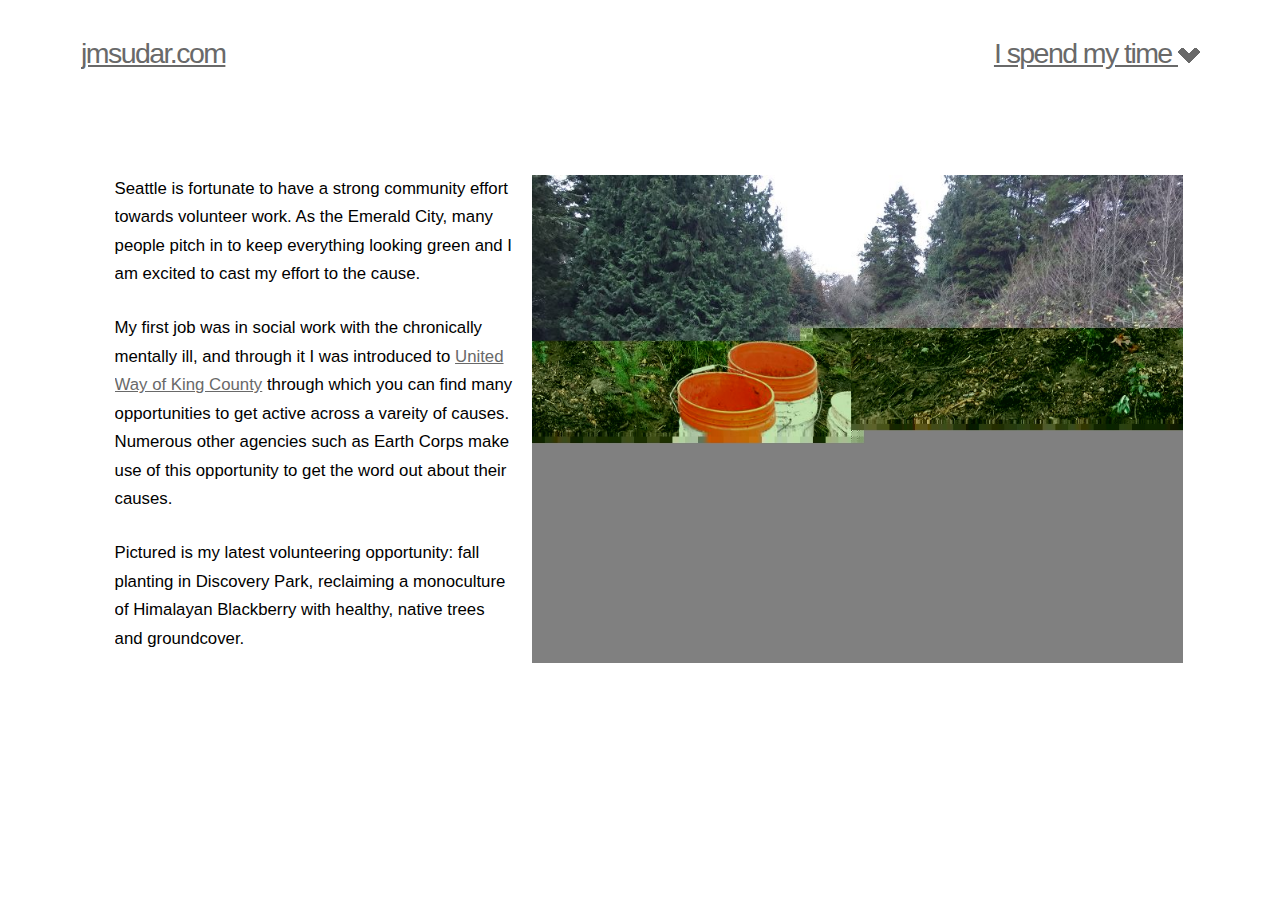
==== commit fad2be86: "much smaller picture for volunteering" ====
--- a/volunteering.html
+++ b/volunteering.html
@@ -85,7 +85,7 @@
 			<li><a href="http://jmsudar.imgur.com/">Wargaming</a></li>
 		</ul>
 	</div>
-		<img src="[data-uri] A+mGXh+rar8M5DPq1OIoRJvyZAA1/qDtjzzxhm9XQ+MahI5zFp0zQsvNXsCG+xb7Y1eomONS56E65ln2RVKwStU/9PJoSGWQlCV6C/[base64]/8Ak1sbdFN2I6n4eNBw2fjmTY/6hty/P8sfRR8X0X/pHL81yB0hq8oYfE0XD0sUZCxXT/43O/oceW00eV+HfDkZqquGpzCc60pitxEdNwS3vpNsV3wzT5g2aCqJkejqi9NNI1wJNSbj7fliW+RS0H0VbkuZZy9TnGqFHqBLKKcAK4HT0NibWwTm9X4fjzeWq8MJUiaMlSkwJSx8p/It9r4q+UeH8xzPLTV0FPqpEcIx1bk3AsB9RjKaqailhpYafTLqu7Ecx64KXgfIsE8krvJTV7oA0aoIlN9I53+5/LA3xdROyUdNVJGUISJpeY2Fx7YXrmDQ5jCyxB0ULHHqFwxvvf23/[base64]/E2feCBVzZdV00NLOA5EsevUw7DvtbGqOkp5MrlrKTUKqEabgXvz3HXcW+t8VXgNV5g0dXKyMDcajyW43HuBa2K70StF+8f+Ksw8V5Rl1Vm9agmWUvTmnj0cFri5uDzKi3pY4qmf57m+fPS/wA4YSGmR+DJwwgCsLXNvULz7Y3VwvPSmGggkkVESJFU387WJb03uPphtR5iRVQZcUi+LiQI990A6n33+4xKSQ7bLevhfwh4sy6mjyWeryOujgHG46lonI5C5PM87jv9MJqnwLWeHc3pf5zDNNkYlQzVEK6vw7i97ctgfth007ZdIlQ0HEAiCrHHtqIPP12/TA9D43zLJis1DIZFqDwpKGq3iYMLf/SdiPtzwb8FKvIzzWSCXIMwoqfNIZsslk+LpI1GlnXUA3l6kC23bFWqshra3M6maso4aeK54ZitoUDlsNxewxYKPL/Cmcy/zKmqWymvgYzPRvYxMDbyKeQ3NrjvyxWc2yGojztIoa2peKV0kkjRj5onNwy2NrEEYUSmTZnlU+UOub0LaEp3SXhEbDe1vax398M6qekqBleb0DCGGVShVBpKkXuD63JHsb448L5XVyZvDTvXzmmE/wD+SyKXDRqd7jGvEUTfDVVHBTrT8CYuVI0tCwPlYjvpG/piuSuhU6s1/KqtIGmcGoHkcOf6kbkwPfuMRU9LFT5jFEJSVsdbqhDBiDp2HzEkAe+G3hitiahdyX4RGl4SbnVyOn0xCJqvK84pWy6JOKXMgqJ7EA6fLf1HMYGJM9Cyqk8P0NJTLmuXBqrSHYzoOKGG/wBN78sR+FZ8i+BqIK+mWmqJrvJK9iGvuR6bHkMUHNvFcNTUVFZXsKivRlMYiNhIbgaVHb0wkq81zSDNJZysksSSBwzppVk5r77NjBYn5Zs5q9IsPjuhyk1EjZXEXpnOnTzF9rFSO+DsjGVZPQU8eXVxpa6ugZ6ljYhTe6ix5Ab4RZVOIII2zeCqenao1BFO/lTY+3L6HAla5p6gTmrE1OxPBaRBsNRG+NFjbWyHNJ6Ld4F8cVmU0NVTZnSzVExLPDUXuzgknkdiBa4I6bYruTaM08Rhp6WnNCZDNI8i2AZedh6m/wB8HZbm1FVvQl44+JTGyTSEhVBYlvS1gNulx0xPmfiCkqqKSSdAI0kLJDGQDIFNiRY974ltp1RSiquymeNmjmzGFqOdTQu5kWOJCixWVgB6nlv64j/kOYUlOtTm1AIqV4w6OWuDqIsCRgyKmnzqogo6SFA9VIYogw07Fb3+n9sMMwfM6aWqyipnmkpXBiEx8yMi/owtYgd8aK0YvbsrGnVTOfhGkQRkRsjcu5Nuu2GVBn8NNlRy2ujZHhBhVJBcAHe33NyMOc0p1yWmmoppI2q6jQ0WgfOLgbdjsTbscWSrpcvz7wXIlMaKpzmSl48qsLF5NrgEcmAHL2xMmioFGr6Vmj+KhkhdYotZjD2AYgAjb05YFy/xNURiKVauSlgpzaJENnkII3Nv6f31xPl9Vl0tKtHmML0VQrCNJ2NlUi1o39D/[base64]/3wPQTGWWRqeUyKCEDOeWwH6WwTQ0KVvGWSN2UuSDKLMrae/bf88Dil2Y8KewOizhsyzAXnWNSGCvy1gHnb1v8AlhxmEwkpGEDlzDZgP6SosCR7YV5x4bMMAkooQHiZmurcgRcG/ppwl0VhqKaKmd+JOWick+U2NmP6/fDjT2i4tNUXCnrpgFF0EVrgWuzD0wdNM3wwYNqSN9TITa5O33AwoyKKSWSPQ3L5ieYAw/kKyKQIiykaSLc/2MRKJyZfhLQtjq6oEpQgubFXIayn0/PCPMMuy6rZXqKdkVWtIwtcMNh6kEWxYIqj4R5ESPYGxuORwtqqGeeJtB/CY9GsRfCjKi8XqGvi+iGN6fLY/h6RPK7LYkEhrDqe1sMfjaekiR+PpLNp4sS8yRci4688Kf5VVUdOyiXVT3BidmA3tuD9cDRwyBEogQrSLqIPSTUQD7407PQhPVous1BLRZDDmtHWU9XFmELQypIukxWvtbnvYEN6dsJYMumr2eSFxJJTkLID85I2vbv/AIwnrap1pPhqhQlXRKZoP9MiAXZPsSw9Qe+GmQ1UWarUVFWTBNDAzx8N7FyQwvt62GKSotSsrdZIgrppo3ZK2OU3XkStrah688XXLM5p61KWOqhkjqZRw11J5ZJLC9ve9wD3xX4FGXZn/MJUaWRJCql9tadfrviTMs7/AJjURKoENpOJG6tYobWB26jfD2O6IqzJaZK+f8SfL41PRTpLXI2vti9+BcyHhTORFmxkloqhRS1EjAlXQnSSfbY+1++FFPmFecqNJJVCV3Fg7qGNyCbnsLXxdM5mQeCqPMJWhaR10GGJd73sLj6G59cEcjuhOKkipfxESoy7N67KiElqFYJEzoPPEynQ4b6/Qg4F8B5FWZX4ogjmqY2pTCXeNDfzFCVPvzxYJa1PFXgl81hZf534eAinBW5lpT8t/Y/bfCnwLnKzMiOq8TW66rb6dzz9jgzRqLaOj0cuWSKfdlhz+nYqHUg6dwR2wX4V8VSUCrSVo41KdrNvYYFpHEdRPSVDk3clC39JO+n27YSV1KYZCLeS+xx4eSTi+UT7uGDH6jH7OVf0X3M/DtNWo1d4eZXV/nh6i/b/ABis1sbQSGORShUG4IwFlGd1mUurQs1ge/TF1gzvJ/ElOqZmghm5cZdt8NZIyRyteo9G6mucPvyv/wBKEYB5mB9hgtEBiI/ptixZj4Uqoo+PROlZBzBj5/bFeMTwa0kDKR/S3TCqjuxeqx51cJWAGlVXuSdx/f8A3xPEFVSFAFsakbUSRjoLpjLntiEdLetne+rpbA88y2IU4njOpdhvbC6QEMduuCT0Vjim9mgxbnjZbmcc3++N2BxkdFGXxq+BamoVZRT8nYarnl+/84nQttfnbf3wU12CafR11OMNsYCCSOoxu2EM1a/tjgDSAALAY7xhwhojIxobgY6YX3xi8sCGcEbY4t3OJGH545wykRsLX3xHI5233xM3yHa+3LAyHWqki1+hHLFITM4oAAJHbB1GGDXPykfnthZIlhcbeuDKCp/DTWQLeXFpGTl4YzIvjuEWF7b4iRwTY9eWHnhvw7U5vVxSM3BpAxGsn5zysMXGNnNnzwwwc5ukNPBGTSZvmasyf9PEQzk9TzAx6N4rbi5bLl1O9pGjb722GIlqKHw9lvw9GFDgW/5xVjXyVGYIzOQXe1798aqo6Pjsssnrs3vtVGPRUf8A09nR8/wdWvX5TjRynOEDcWkqVt10HHsc9dmVIiGKlebuAw3H1wxo82kkp1eooZ4XI3TZrfbHavQRauyH/wBR5U6cEzwOShzFJNJgqVJFwNBGOeBXKwUxVGoi9tB/xj3ypzRtCPHSTMezIMIs9zLMmVfhqdwAdQtBc2ty54l/xy/+RpD/AKll08a/5PITHXLZWWUX6FbHBdBkWcVzpwKSdw17Ejb74v8ABJUmmV6ykq3nVjpGhRzI3t9fyw3yrM8wSbhGgqmiGxZmAHpbCj/Gq/kx5P8AqWSXwgrKVSfw8zqdbzCGL/5PfFhy/wDhnELGvrmYf6Ylt+Zxeo2q3RbRogI5s1yMdRwVO4kqDbpYc8bw9Fih4s8rL/PesyaUq/pCmh8I5JQaXWlV2X+uU3th0jRxoFgjuvKyDbGLSqR5yXPqcSU8KwRCNSSASbn1OOiMIx/FHl5M+TK7ySb/ALM0l/n2HbnfGnReGwNghG4xNgaoR5HCDaMWa4O978vbFGRW6jL3XM0zlaH4vgU4iSK/4hIJGoX25E4pX8Z8riiNBUJMsdZUwSwTGw/FRQp3Ht1x7AosAB0x4r/H6qnhzPKQkV40hdlk/wDIkBhbrsBik7NIO5Ipn8O6ahgzOpro2Cz0kLySKGJCMRbkeX+2KoIqZTLKayAyzMWVi1wtzfFq8Kxw0Xh3xXWkkiWnVNVtyT/zjzbMaakqZhBlUMgmNhZ9hftvh3UUW+2wGuy2qFVJJLUJK5bZkYMP849c/wD1e6CY+N1Nawfg0zyLvfzbL/e+PJpMizFnN4o0Yc7OP7Y9N/gHPPknjCNq9ndKlDT6nYHSed/uB98TLZLZ9TX3xvGYzCMjMZjMZfe2ADCQOeMxFUKXgkVdyVIGNwKyxKGO9uvTAB8G0sKUuunJ4kwIvYbKew74ZzrJK6mc8OONQFUdPX9Maly2bKamZK4oZA2k6RvfBkRWcqzAxjkFO+2A2Qu4ZhQWBUGxAPXtgyry2GLLVtG71spHFklJ/DHYe+/tjnLKXM8wzTVQ0s9Y8R1AaSFFu/25YMhpqzMmD1tSkSve6RDcb259ThWVQnWipxBrmIa1vJ/qHb/fDCLK2qo+LI8es2RFtsi73thnV5PSZfSxcS7TMDYaiT788dVJFJC0gI/7ZNyee3IYpBQPV0sMiCipwE1Wubb25c/vhbBODmUkMIIpo0SFCOlif1vhl8RLRZHHXBDLLU6gm2wO9r/b8sQ0NXHl8FPHV6XUAnhILs7+p6C2GmJlhyuhpJ6d3zXMf5dBa4lf+vrtf6Y1V0nhhpo6Rc5qqiAEMUhXc2Fhfa1zij+IvE61dYjPeRIzZI+SL/n3xqRZcxieagkamVltw/6l9z3xDjZSlRYfE1N4UpaWMZRJUCtLeYyNq8v73/YxXYXV5liQRxqLnVJuRgahySrbUdXktq1tyJvy9cHTUuiNY4lDvI4BkO9ydvKOuKSpEN2bNJUVypl8TaXqHEjSybARLe7HoFBufoPTC7xNm8d46DJJDDl0QIWx80jHYux7n8hYYN8Y5jwj/K8tBeodQlVIpuSANolPYbk25k/+OF2U+FpX0zZjL8OpAKoBdj79ueEBBk+U1VeGNOl9iST2HX13xI2TTrVGOSKaMre/EUi2xP8AbF5y2nTJ6eG40AuDGFNy5A52HPoT7+uJMwqpJYo5KtgKkAvYkDe+/[base64]/wC70wuRSRWMjppK+ncMzxU0jGSXTtqJtYe237tix0WXQZBlFVWyxBBMhiQnqj2BYe42HoTjWSulVxyqqMmpW1yhB53NrKgPc9O1jhD4nlr84zIVFcwgjKqkMA+SBRsFt9PufphD6I/[base64]/bni4r4T8QzSiuoaGp+LEjOJSQnMDSFB5C5N/S3Y43Q5Dl0Xh2CStrIWzCXzHhLbSdN7EjsbD6YnHjXPY3Mk9UZpVIAjkOhALkm4A54IVJjlcSOfwjmeT+GpHr6KKRKiMREvKBosb3AHM7DHpOQ/w1hT4eSuNHaONUjpNF4kNgSX/wBR548uhrJvE+Z1Qz3MKt+BHrp6WmU2hJ5mx5W5d9+wxYMopvFk2WyzfEV0yMGKm+hmPck79MVJ44/kJKcuhz46yLIsvq46uur56uulHwxjhcIiR7lhpHTltfrjzzPc4yvLIhHTwws+ryxKLn1J+1sR54ainjlbM1rxx3OpranuTc7/AL6Y58M5bkOYVs0VRJW0pMRDVDx30m4A36X3xhJKT5Lo6IzcIcK2OvCyT5wghpMuTiaHikIGyFrAEt7E49Ho/iMtp3hzCqWZ4WGlyNJ0f3O2KZL4oyzL8opcsyZ0oxEOGPMLM1/+4W6sd+ffFbzHMa9o6epqZ1lj4tyYySW09zfl6csJ29kppDDxbOk2cTGNo2eSQQtKDdg4spUrbmCBg2uqM1ocoybIX1tJWUcoqXkuQCzyFFueXk0+22KNlXGXNqaMSLJWVEi1EbM2rSxu1z6jnjrO85rUmMUVc1WI5izyPuFcEhbfYn7YviTY38Jmny/xJPQZhTyf/jSmKjVuEB3U/YHphPmzivoKejiEZNJqvZfO5Jvc+wCjBOVZkc0q0ermWHMVUhJjYAlVJUenL88BLR1MVfUPO4Vlk+Qmx0m/L05YpLdkuXgXiKX4dKchEUrpuBc9gLd8WXMY8uosu0FTPWhdMMV+TMR5j9QTiWSWDKVolnEAq186Ai51W5+9ziuZ5mEUNAjmUmq4nlK7WFrEevzDDM26Ca/N6bJKWSKmmWSsQ2d1Frah09rH8sVLNM/mzCCESBg8QIXSTyP/AAMB1R+NkhQAhQSXPf3/[base64]/1HYf3wLU0ckdLEIOIyu5CEDrsSPz/ADwil+iwwZzDBTvSq7tQKwbSTzKksot7k4WVuYVPxAkaCPhySFjGp2AK3C3w0zHwzDlOWhEroq2R1WbUg3S+k6bd98BR0UkN7txpEXUCx29/[base64]/a31OGtNnFcaaqgWX8KTQFJHMrY2wmgy4wRCpqELItzGl7FiBv7DDfJsrnrchrs2l/CpKZkjt/U8jdAPQbnCdIatjPIkj/nEdZnjyLGt5FDXsQOSge5J+mGFXna5b4tkzFkNTE/mhZtwhsAo9QFsMVbLqh6/OqWIu9xJZNe9rgkn74sucyRpQ0q16CaSiZjDpHzIwvv7HbCodi2uzps5llbM6gyFGLRX2AB/0j0sPvhtkXilKCmrMuloYZjLC6hpRqYqVIuPvf6YrtDJSyVEU8cF44SJXEgurAn5f1GHuY5V8NlMTrTmOWoP/Svzbgg/e52GB/Q4J9jDxJBla5VTvQrpzZdLNpuLKfmW/IkN+mCckyfL6mGV62o/BsqxybhlO5JHva319sKYqJv5MyTyhqmGc8IR3N1Kg2+7H88WPK0oWy4JK0hWKHVPI2y615r9BiHaRqkmzT+FDVATUsiR0oDoxlcKkbLptc8zcavtjrxLkVHkuVyy/[base64]/tyH649TynxVl02fVTCSF6MZbBfifPI+pyV35kXsR3xV/H/[base64]/TFaI34F2ZV6GpRpQgVYRHEyjZUFxYevP74HfhTVU5hbhxpIoF+qm+4+2CsypII8tjdFHGccePV/SnX72woqKeYRK6kC50gA8jYXw0iWw6tWFJkjy6UuwRWY36nn9uWGdJXzSVqwiNpfPfhqCTcdQB64H8I+GsyzzMaOgy6EvUVEoRLG2nux9LAn2GPrGry7J/4U+BEXLqSKWvmZIWlYeeokO7MW5gABiByG22K4ozlk4o+WKbLlzJZKQS6gyHR10sDf8AQnHoXgTwjleY+E/5tHmbulO5GZUQQcRFj1HynuRqt6Hvhx4i8Bx0NLU+J8jBeKuR2gp9On4eTqSevcdseRrmtfRVM1RQStStOY1kggbyy2W9yPf9TjOcH0XCcJx12NvEFbBmHiurzJYuDRiS0UaD5I1GlFH/ANIF/riaop6eqytZsteSRwxuXFtLXBv9L/nhVTU9ZmTSU1PBJIQhmbQtyka/Mx9B39MO8qp/hsmkAYOEkDEDqH0AX+uJSrRMMbUrYX4Tzt/DXhatp64O/Cl48HUNcWYX6WIH/wBxwX4GoazxXVVOaZxTQVVJxxDddnUaQeXazDFUrKjjoE0twV1Fh0blY3/fLDjwV4ur/DasaOGKanl/FeKS4INrG1upsPti0leyMuLkrj2FeLPDMtBkzVdFSTU0ExMa1Jl0gXuALc7Hlj0nw9l0WYeDKKGPgzTGkji1Si9iFAI/LHnnjb+IM2a0dZl01JC8MqRBUVjeGUKS3vY2/wDt9cIvCPjTMskrqmN2E1IbF0diSG02up6ch9sOl4MJYpvHT7PYP5VlOR1+W0UlPGnxULQGQC2pl0kBu9xqwTH4HySF556KBQ8l2YAkEDqAe2PM/EXiCozugEEwBKnVE4bdDtv+X54Z5F/EB8oaKLOhJULJHoSdbXuL2Yjrci18Spxujm4ZPAx/iRk+Ux+GqSA0yKlC2qMjmoIsQTzN+f0x57mviF6fKYaaGVZY5JVkjl0W4ahQtvQrYj88XTxb4ipM3yV1FgzDTYkX+33xRMsyljTNSZlA0VHLFdHvZldSN/sbfXCk92jq9JKSTsXVkVRFVyxrUvBOLs0MBKABWZBy62UH/wCrG50+HpIVCEjTtMx8x6lT+eCqgcKQM7hi1pDpF2223P3wBVTiSfhkskEhYkt8pIAt+/XDSO5uyz+BHp5PENFW1UMMsNACwppB5G1WABJ5339rYZ+If4i5nUzVFTEyw1BqB5CtwOe1vt98VHJkStpap55/hWRAxt1U8gPXGsvKwVkfBsahSHTiC6rptcn++FKCk9lwyOK0F5p4iramWSCvgTjSxkPrW2rUAQT2IIuPr3wFUNmE2ZEQUrXjvJIFXbRzN/ucFVNdWxoBmNC0uuIorKLGZdZu2/Yi30w98L5/lOWxV9HmtLKZtAlgI3vILeRje4U736YfS0R29i/LHlslOElo3SQRNqBGhybE78t7bYt1VRQP/DqojjoI/[base64]/fFm8O5vJl2U1WT5hPRvlxeSSNnIJU6ea9QdjYdziv6EhXUyVOUSpKlNpQKgMBTewJ39eoOHuXVVNmCR5o0uo6tFgbELawFvTVgaoMVbSy5hHmKxU0VPo+Hkl1ys41Ne3S5W3/ANWBEpzQ1E1XGh/[base64]/wCeEWayz5qvBqavUOJrJJA1HkNPYbnYY4aslElFS1aglGRTC2wljuRqXve33xotmbVFuky7LpkNZTpTgSKQCALEk3Jv+f0xY75PU5fQUmYKkYgSQTS2u0zMPTl0H/1Y84rMoWEyzrJJDQMRwgp/9w2JRh7Bjf8A8e+AY/ET0lOIjISLBQVUlrDkb/bB2CdFpzZ4mzi9MZYaDUZYwTqaNTpBBH0P2whzpVzitYJpWKMBGjfawB5+p2O/tgemrjKGq6sgRjdTqJOxsxJ9bEj7YXVWYxx5zJo4jILgMejDY4tEPs9Cmij/APTOXZNR5bAvAmWoaSXfia1Chrdvmv8ATAH83Gd1dXR0VNS0fw5LrNGB+OORXlsLjngfKs7+Dy+GZqWSWvnC8KQt5UiV7stvUYymr8mOXU9FXwLR1U8hkjnpjb8Jtw1/Q6xbpYYyas2ToSVGcVs0lVEkOmpoZQ6Oh3KD/S3c7Ya5pn89JldPS17R1AiBcSoAS2rcavXSQb41XZemUGoSmWaWnE6trk3OgjYX7E3F/bFVzalDT1NQ86ESPrigB30MbqPoCB9MUZvRmbjMVdJK6Ge5YvFKwOmUX2IPLlt9MERfzaWhqnpJfhamn0kQL8zrv5we4GxthtQ5pVVWUVVK6LJQ0rxzpEVuNZJU/[base64]/LB0g+KW6SMs6v8q7hwP6ge9sS0NMtNNlyw1FRG1SKcpIyMiEeYoSD9Nj9MFpmaU8sghDSgEKFc8rdj64RwU8NVGWNQ7s7FvNsxblY++DIoFEiVE6qrxgJZORW9jcdwSPy7YzlS7CVVssNPmIlcRTsvEAOpe4t/vjmSuoYGeOlhJlBvciwux3IxA8PBDGdLujECQbE25HAdTJTNIqyMVJAtsdxfvjBRV6OaKTegiiqeFXFlskbs2/QXvz9MM4KuqSfgowU3IZNIYADt9BhQJIoZCpew0Ai/UH/AIOOaXNJFid4gVGq3mG9gBtjWmVkhyH1QkwjnYiOPcSjuSAbg397/[base64]/KWpqhNbjeOTVYub3sexsdji0jpTGmdJTx0ipIkk0cUrI4ZvmVlQ6vfnywD4bhWWuEcagR25ney9cI460PRFmkd5WS5QNfcAi5v1IAw6yAmlAlkbQ+oLp5k87jA+gu2M48rlp6yZZJy0dx5up7f3GDqUVj1NPS0MJlR3EJKybeZhY2+uK/neYVaxFEDu2zC3MX2wR4NzafLszo58ylEUaSCXzcxZWt9zb7Ylp0UmrLB4bzGHwZ/EOakmdJqJ5Gpawn5Xjc2N/Qc/e4xPXZE3hfxitLHc00c7IrDcMjreM/Y4SUciZ+mcQywKa4aKxmj2F9tR72vY/XFyz6uOeeGskzI//AJTRzGlqCABqC7ox+jW+uKk3LG0/o29P8M8ZL7OasfFwhlJ4kYANjvbocDrVCUGKpFjy19/fHCmeJVqoo2ZBcHbYgncYyWJJ4eNTklOoPNT2x4ORUfoeCSkqfRDLG0Ckv8o6jEKqUdihK3/LHUdQ6WjkAki5EH+2CBGki6ojf07Y53+jsTcfyDMm8RV2W6eFK2jYleh6YtC+JcszcCLNqNNR2MiCxtikFLdMcslhtthLK4nJm9DgzS5VT+1ovMvhOirTxclzBD14ch/vhVmOQ5jRKBJSOyW3K+YYQQVFRTuDG5BGHtB4vzGmZQzlk6q4vjWOZeTmeD1eL8JKa/ff/InkbgAgqQb8jthbMxY363x6E3ibLMxXTmWXwvfbVaxxGcr8LZgfw5JaV7W2O2HyUumVD18sX/vYmv62ee2L+hxt2KC/bF8k8Bwym9BmsTg/0yC2AKnwJnMdzHHDMvdJOeFxZ0w/lfSy1zr+9FQeFJbcQAkdcdqtypO+HFR4aziA+fL59uoW4wE1DVRtpkpp1PYxkYTTOqPqMM/xkn/uAuxEwGnsR64nNuhviR4HChmRgBy2xwguTtuOmCi1NPpmu+I2be2JHGpCB2xE21geuE0UmbvtjR2GNrvYY54MryAorHa2wwUVyS8myftiMgDB8WXVk4HCppmJ7Id8HU/hHPKlgEoJVB/qYWGHxZjL1eHH+c0v9xDcjbEJ53G2L/RfwzzR7Gqngpx6m+HlL/DvJ6YBsyrzKeqqdIxSgzgy/wA56OHUrf6VnkQUyGygknoBiw5H4KzfNShjpniiPN5BpH549Rpz4W8PQgUNJDcf1MLn88BZj44kfyUigL6YTnGPbPPn/K+p9Rr0+Kv2zWVeBsuyoQVGaVKzzJuUPLljeZ5jRREx5fCqDVq2798VyqzOrqz+JIbH1wOJFjtvdjsBhLM31oxj6PLOXP1E+T/+g2arlkmfiG9wCDfmbm/9vviehjvPDKzHTGwcjvgKmjaVi/Idb9MTVDSzrwaUlTbSpHU98a43TtmuSKrij2jLJI6qggmQXVlFicFkA8gMK/DCaMipED69Cab+22G3PH0EXaR8BlVTa/ZyBtuLY5kQaQFAsDviTGiOV8MzK/L4fdvEq5qKyQx8AwGnI8lud/e/XDRHSGaOF1JkcnSQu1rX54KikWVA8bq6Hkym4OO7Yd2FkUEQiElndtbFvMb29B6YlxmMJsMIDMZjRYDufbGmDEjSQO9xfAB1jVt743jL4AMx4r/+sRNobJ1BswSVjv0uo/XHtWPnz/8AWBnhrfEtJSNUCF4qbyHmLlje49bW+mKh2Xj7K7SrwP4WzqzmNq2r4YbnZQeuPN9TvKU1Kso2texIGPTvFpjoaHI8jmJVHpi8mgfK7Ef74rOf+GZqRFraGspcyphtsNMkZ6X/AC9cOclF8WaRi5R5IrIimiSR+iW0sPmPMbem++Lj/D7wlned18OYUCNHBSSLI8h2Hl3t6nC/w7TtmFZT01VDoWViqhx/VtyOPq3KaCmynwvBS0UXChWIAAixJPMn13xLZL0wnJ8wWeBI5WtOosb7asM74qdTAge0t/mWRdOxuD/tiyUVXFVRhoyL9V6jEoU4VtBAvf0xvGh643hmZrmfTG8YMZgA+GZDWVFbJWZhLcli7kne53PLbDukdnhjMF3ldhGqKLk9Thn/ACCgpQupNanccVtRY25e2O1qKLKYS5jCu2oC25F+YH+cI6DXxWY5dM0XGemjqlDHSbELuNjz33OKvU53SwQr8IWNz8qodvTDfxJWNWJTzlJoYlUJHdfNJbr2tuN8QZTAVaNFgTcliQPl2wUOyennAyr4rN7qWFwvVVH75Yq8/jMx5jeelWaOMWjU8h1v+/7YtldC1dBIsbNDECUZjY3a3T2/vis1VBBFqpaSKICJCXc7sxAuST/b2GGiWGZHPPn+UVNA0hWouZUNraT1Pp/vgSbLmymNrzcasN0AvcjEVJI2XyU1QGsqkeVeZ9vf++Jv5gs1U00yl5JJCxiTYL9TzwAG+Fcgj46fFRrJIGtzuAB/xjXiCg+EzL/powFQAWS2x5/ocRzZp/KEWbhyxyEWBAF9xfGqiZqemSpr2eOSpAaJGbU5vyZh06YAfQvGYTUjOZpGiS/Jt7C/K2C6TMKyeFa2ijC6SVjJTzLYC7em5sP9sJ3y6KYS1lXOxF7aCSW9MXDwfBBmVbR5O0qpHLIokkGwiiA1NY97A/XDb0SkKMrgZqgxNAgmAJBUcm22+1ziwyQVWYUi6Gj1RAM507vba49OeB67MnzjMg+S00S089Q0cJtpUX0qqjrYKF+oOAq+aqpYUp8wrKdY2LITD8qgdC3U8ziVsvolrqqSL/qpZlaSFNKbbKOXL7YptfXSVDxa3LxjYX2uL8x+eBs4zNs0lFNRxyCnGwG92t1I/t7YfUHhmroBDWeIKVl1JqipmN2A2sSOnXY74rSJux74fzSgpsr/AOlUiaWPSZQdrc2Y9uX7tibw74uhaORqi/GJOmS1gVFht13ud8B0OVQVUXxOZFaPL+G3Di+XjaRc+yX68zyHfAmV5HWPWV1TFAkqLGUQyqFW19iB2Fr29MS6GrG2ceJKT4JRlyPJVo2qOaUbRErbyqO29sV3Jsu+Cd569J+NUDRDF/VpvzI9SP1xY8ty1so88SpU1KLqLlbBfv0tvgmGapzjhSyxJCtPqLEc2Y8rfQfnhWOrFEGV1GY1n/VQmkpFuNKi2yjme/b3OHS1WVQtTJIzkrqfhoN29+2+IXzuoo6MSU6RGOZz/wBw7ovIX+35YjyYZYI1eRJZ6ua7Sub7m9rD05/n3wnspaDqDLNMgrIpFlDFrKF3G5NvvhpW5ZWmJFEIeOQaZAHAZex37b4V1M87B3RzS06mxEXT0B77nfEcDTzQ6qGKV0N34rknrzJb988FhV9Af8z+EtDT05dxKdg5IFtr/cYOo5aqtelAp5Eiik44VDfVpYDUfrt9ML58krTU0SQ8OKdyLkPbYne/63w6zVqzKmE9dEIkmjKjQwJ0i39yPvg5K6G4urFlXnxXLYosvpdEcFS086C24NwpB9FA+uKzV5nWTxiongeWNzqAUbW5b9/TDrwXmFNmWcR0FUhkhlJu5WwDW2APry+uBozDlEk4iJqJPOmsCwudr+1r7euKJoLrc1q4MhoqaBzpqAZGsLkeUBGc9QLDBWX5ZXf+l58zziuDcCoWGkp9XkZrFm26m1vucJoK6d6yCCNKcPUSqhX/AFXNtz0HX6Yt9WkVTldBl9PTSVC0lbO7lDfz6R02uDpFvTEyRcWxA9bGkRp55pHpgrMVjF7Ejn6f84dZDmNa4pMrpYooIDUGanlnHmBK7qPc7/XHcdZl1FUVlNFBDC3BVJpKltbNJY6gqjkBy+gwiyjK848S18QqfiY8vUsVqHiuIgoJUbdzbfByTWyuLT0NfHWTTeG5pabMq0zTSWkgCtpUAt5m9zY/f64VeF5pcpzCjzGalMsCIRCri4uR81iedicPfEuUZlmcU9HXSSVuZU0iyQWbUZoSO/oW5emLk/hSmjyDL6TOTFRQ04Us4fzSEJY2+p/IYmc1GP8AZWODlLaIskzTNM3SjOV0UcMECXZ5UGh2DGwB6nvbth1QZOmQ5VLL4irqe09Q1RLKyhSrHoo+mwwNmfiGPLKdaPw/T00TJHpplf8AKy+p64q/8QPDPiL4WkzPMsx1q0LcR+YgZhc7WsBawuB0tjnXKT+kbzUYL7L94OqsqzjLamuyxIYZ3kZWeRQHZgb7/lhd/[base64]/[base64]/wA8MQ40RrCElibyk25A8ycFD562dUlQyTRSVc4knZyFXmEBP7+2F/iHMRO6SogWG5AF9z3OCMzXg1BqIgWQu2knbe236YS/CSTSIJrqgt7kemGZnQquEVZd7gEr9jv9sQy1TysGk3JINh1xK9O4mXiKE1dWPL6Y7EVPHKQCzugLa3Fh9B9cMQTllUyu6yylYnuTGeVwDv8AngczsW8raRytfnffG0paqpMjxKop4iDITsBfYXOF4p2aYiPfzWBGCgGaZkWkEFy8R21MPMDYX/TFxy/O1Wkio4IlWQIIolC6iztzYn6DFSpcoSCojarqYgq2chLtyPL8vzw1L0qSRz0ikFiJA42ZSNrH7XxMkmi4NocHOZfDeaGpqFWsmI/EQnYE7gqfrg/Oc6oqvLJHNHGjyr5Sot09OlzhdN4ZqI8uoa/MJ6RBUMvDpg2qRgbc/p7/ANsS5p4XqoKMUqVNPI6tql0vfQgO1h9sQtltFdiyxpKRZFbXJKSyxob6RfqcSUeXTmURh1Qr5iWNr798W/LsupV8ERTUlK8hQ6Jqsta0x1GwHPTZR9vXAk4pzRKauGWWVo/[base64]/k4X1VTQaY1NHMIGULHY2B5Em49xh9hVA9G9FHnNOGlEsYa0gUW3Pr67fS+G2aVRfM6GVoneNCpa3Ire52+uBKV9ELPQ0sQUNpFty3cXxevCFC83hbxFWU6Qy11PTGaQTLq0IDfQvS/In6YTdIaEPgnJYarMj8cCYaUB2hBGmZvMdP3/XFoz+upqygiqIaThTwqGjYuGtGAzabDuGxRso41bWsZUaNF2cJe8jE7Afv9cTZfTSSUQCQtDIzG17my3G9sTW7NE9Uix0dLR1GaQ/A1DzQgsk7/APbsCxOpQfQflifw/Jk8E+Z5fmFdUfAyteNStxqI3se/L0wlrPDbQ5JXz1NZMubrpNPToRpJJCsPz54VZVlddTTXqaY1FoyLO219uXc2vh0HQzziGkoqSaChlE2oXjeME8ZyQd+wFuXoMD0byVWZU1RVRGSmL8IsPKuu/L33G3pjIXzKgrI3gjI1KzoltvYelrY7/wDVUgy6ooq2CB1nKuGRCjIbgmw68hgF2EVUdLXSyUtIi/DBAzODYylTc6T67/[base64]/U4ngeKlrpGqaz/pZGbTsWI5W9t8JgmVCryLTLLJHVo0SuxXUbeX0+4GBFmaX/[base64]/APVz8NR0qfzGeK1Skdw172LAbD2833wP/FzxM1d46XK1ijkpcsjD6W/qkLDWfTay/Q4eZd4mpPAtTmeXPC0gjkYRqvMbnTe3fHj0lBmHiHOZM1eQxSgMsjG93J/tipXWuzihn9yFvR7f4Y8a5PF4IqanNkENNSztC6t5vKwBvbt5iPpj5ozRhU53mYoqUU9O07cIAebSSSLnva2PacxyYV/gGWngjA100iKdIBMijyn32GPIqulqGjgzCN14tQoKoD/SBpJPa+n9cEk1FHT6Wm2x7J4Vz3J8tpc9oq5DS1NF8PI1Id1iMQ8jA9wu579sBSFF/h/WSIrLIW1ar9AVH+cA5n4srPhFonrHiy8wCFoYlsCi35nrflg3NGA8JUtIqOpqoTJpA3sWDDb2xhvydrrwIMtinrJVgo040kC8V0a1nCm7c9rAXP0xwa8VVOIatCBEC4eFQGNz+YF+Xrhr4RzZ/D1dJNRrE0wj0Xm3ADCxuO+FGdZhFUV0F6WOlkQFWaI+VrtcG31t9MWiA3IstSv8W5fShlmMk2lyw53F7fW25wr8U5VPkFe+WzRtx9C6yV2c3IuO4vyOCqeaXw94gy+eWB3HkqURzYunS/a41fljWb5tmeeTrJWqJahgFVrW0i9wPbfn7YPImQwxyU1ZHBJUrJE8bJFIp2NxsT2I9cCJHNVPcyPKsK3UE3CgEkj2uScZpnLzrGdUgTTJYXCdD/zh4sOX5ZBLIZizT0oeAdCxtqU9iCGt7DD6JSQugZqikSWNwxW/ES5HIj9RfD7L0jr56F66qeGkR7yta5C31WUdzcjFXyqdYGd28iHUzWOz2Fx9zgytqS0Ebx6Y0di6WO6qSTY+18S0XFJDzxRU0T0t6KjFLDTUsUTsDdppm1HWT1vbCJo6CqeJaWplaRRcoY7DUQL2Hvt9MEvaryeadiisZBaNd76IiCx++IMqmSnqYZTAs6iJmaM/6SpF/e5v9BhR0qLewuLLytBQxusfHq3Cx6mHlOsKt/[base64]/ACrKswro0pIoixZRNJIVsbgkbE9PN+mAECLm1dDLCHmkV411EA2sQLdOVifyxyqzZlK1RJHLUSkqZWLABmP+wOGVXltBT1KfzLMkqCBYpSLqLal6+xxtKmmjeOkggZNIaQyOd+R+YDlYC2ABq+qkzVpqsGSSQq8rFtTHy9/oPtiwU/hnIFq4nr24KMSSyOW0eU2uOZBt0xRRXvx0KyKYvMjhAP8ASNJv9fyOGEeb1iRJJVaTGigktHfUFUKov9B9cFFDNPD8FZlFS+WQMtSshmMm4ZYgOYXrvtt3xoVWY+GKZ6eaamqsvm0lkBuJUv8AMRjv/[base64]/AE2/PHouXtlVP4R05jTRy5vDF5JZEF1Cm6KG/fXHlGbZVnNCEaaqaOOTUPnIOocwR0OFtQ2YxxovFmmiva+7bkcsKWNSKhlcLLXW+Iq1qeoo6xF+FqVux0iwINwR6jf74go6aSphMUFNFJTKFklK8wbEWN/UH7YE8L5DLXNxcwq0oqBWCl525Xv+ZthlJUUGX5w8mQs9fRGMrGQbMzA7qfUkX9rYP0hftjbwl4Wr/FbfA5TTWghUJPPUeVEuSR6m++wHTFmlyPJcromo6qUSVkS6JacDV+JqdGYED/UPpbFU8I+J5csjmFE1VTyy0rxqim6qQNnbobDUN++OclenYiprZaiYzlpGe5LKWW5N/Uk4VNjTSBs410/CgkT4YxxtoJXy3PY4jPh+qePLsuyqJaitbUZXPKON+RPYWv8Ac98Wz+brVR/9YIJUji4WhhfVGARqt0O+OvB9bReF/ElH/M3Vkq5pTK17iNANCb/W/t7YU7irRcaZXPEtVntJlP8A6erqSZHoSIZZ4xfXcXTf1UD7XxT8xMkPDSaMxuhZS1jYgWGPZPEuYpmPhgaZUkqHlMcUzDSzkAlWN+wsPp64pniyVcoyuDL6ioSq+JT4jiKABf5mt154WOVraFOBWMnzWryyv/6crUQFklVHXyyKCCFb6jA+Y1lXmGaVFfmFjUuxdo7WAYjTYelhtjik4crcGGciEK2o2vZd+f0xaYoMvzChpjS6m4SWkR/nBvpUkfRd/wDyxo2kZqLZTZKKZdtIs4KjSbgMTv8AS22Iad5IpoTSq5nNjpXn7YsklRDTVNRqeVZIFaNFCf1W0m/54r8yPFWLJROdeshbHnYhgR26fbDTsTVDjPMvzGmzGZM1iEZT8RbqNgxKH3F7/[base64]/MHCxpauieRtEjRlmFydjY9Pr+uDctmWKmqtakanug+pI/U4lqS8U5kD8eOdgQg5rcX/tgNeyKHMpaiOFGBXhtcq/8AUBvpOOxmlTT1UUkQubnV36m379MakMUbrK5ZI0ILIBzA7Hv/AJx3U0cc0kVVRSkwN5iGFiN9xgpE8UP1mpK2bzLokf12JK22P3xFnWSxVNKjRoiThY4wRtrJJN/vfCOJljpzE0ikobq2oDqNsPfDtek8k1Px2Z1GsI26gC3K/W5J+oxnxa6IcK6EtdSLFE9Ij8SIeVH7sOZH/wBQO/bA6UCvH8HWqsMvk0uRfVvYH64tRjEh+IkpBJDGheN4zext2+hwVHRxmAmAfEzxMrpLKNLA6b8uwBNsVyobk0VMZNHTx1jRxkqtK3DFxu5IufoCcMqGF48rhnnYJcgSKNzuRex74l/lMFFOz3m4kgKMX2Aubk+/[base64]/4fo6oZS1W0DilSQU/F5rq06gL+2H9JUaFCN5l/THgeri45Hao/QP4qan6eLi7+yNhFWDVENEw5xn+2ICrRuDurDBlTRCb8WnbS/Me+BxVFPwq9bj/APOAb/XHFJWevGWtbOo6na0q6vUbHBEWiSwjYH064iEKuuuBw6c9umBX0iUKdmNyBiGvsKUug9o9uWItPpjlJ5k2vqHY4lSojcWkQqfTcYRPyXZwIwcdCF1GxIxNBoaTSrAjmOmCeGfvhMl5KBY5qlPkkbb1Iwzp8/zGnG0r/fA6x+mOxGO2FyZzzjjn+UUxrB42zGPZiWt3GDovH0pZVlhRgeunFZeJDe4xyKZbbWA9MUs0kc0vQ+kl3AuI8aUbm09DAe/lxv8A9S5K/wA+V09z2QYqHwikDGvhBfvh++zH/wBN9N4tf7suBz/w++7ZVB/9mMGe+Hh//wAqH/7MVD4QX5Y2KUAja4w/fYf+n4Pt/wDLLePEmRpbRlcAty8gxh8X0MY/By+EdrKMVQUKEgkWx1LTqilgt7dMH+TIj/0/03m3/uyzt44kA/[base64]/V51BcYD/wtDL8DIqTsqCQ7ADsMNJqOpkZWFW4K2IA2GEmQ5n8NTSaoJZQ7avw1vbb/[base64]/Y/phniGqcpGGUAm+1+mADisnEENx8x5Y+cPElPUeJv4miRTG1MjrGBe+pEPm/O+PRv4n+M0yag+Gj1NWyKQpXfT3J9seX+DozlVLnWclmlWKMrAGN21n9em+NILZrXGIo8a5tJVeIswKqBGj8NU3DBVFgbcrXGFclZGtTFUSySxyVCbMhstxsyn674hzV8wF7LxiABplF3UHewPXn1wDl8yVMcsVbEyLG7Otx8u24+h/XET27NIviqL3/DumSbxHROakSxRS6zHYWUWIDX9CRfH07JT66URE3sAN+tsfPP8GMsirJa+bgNCssQQKxuGvc3H2/PH0Fl1SZqePUG4gFn22BFv+cIymxXVxiUxqea9f7YBp0mhqGkjbTJGQGA/qB/2w2zdBAROAdJ2NuhwLTSCctILEaQrfS9v1xJsnaG1FXxVBCalE3VL/pg3FRzTLZJjHVUzGOaMdO2GmWZuJAIakaKkDYH+rDMZQ8odYzHKPqHY9sdYZmfHtDmArapeLcIp1Ox2UdrDEkrUPxU08ZSQnZBJvz5/rbHMc+VxwzO+lIxbSDe7H0wKtNT1lH8RHMkSs1gp5j0t9MI6AbPaipqJ7sTIioulF69f74yhmf8Alsrs4VS/DspvcgbgHtuBiFqGaUsiycOMqVJ6/vlvjqrhNDlSQQRm0Vyo/wDI8zhgS0UEywTVtXUiJQfwoIzz3tv++nTEUMMUUJlrVZkdtAij+YruSWJ7nbEccergo0wnOxZ16E8wPbBWfUlRTTUlMPnkIGhd2wCFclK1fW8UIsVPChCoDspv3/fLEDU089e8cUZAgiu5tbp+pw4iFblRcSwo0MpAZW3II/5/LDpM1Bh4lWVSWVbxBN3YHkT2uMAFWeuaWhjopINdTxBeR/6QOQA74sHirLKOaSEZkzJw49KRR/[base64]/8AfCf+ZU0r21yNrBHkBG3uf19MINIepT/HRTLWSO+ZVjlUUjUsYFyLdAOd/bDepqRSpIkxMjKoLsB8x6bfQ4ruV1cyVSQ06I1QwNgxu1id/wC/54nkeokzBUeoVkVQ7LGN2NuV/qMFDIs8rHWhVdLr8TJpIAsUS36c8LZMzihEERRo4h1U3vYG354fZ7Cs9MlROEZGUrCVO7b2P23xXqm4y5I5TEBHIURuRIIB/S+GhMmdqavbhs/Ci5knYAdP7Y3FV0FKkwMjRikXUSFJ1+dVFz281/vhPVxRBSglGgkPrBvqF7/v2xMk2WSiQ/DyTo7WZWNtViGtt0vY/TDoVlhhzrL6sRHVFJTRMWMWvSX2sL/U39cDZ3n1VVLUJTolPS6RGiqbsV/QdMV6qzSBdL0tFTAXCoqi67d++HeR5Bmef071LhqanDEBIksbADe/3wqitsacnpEeWZolJKZqkpEijfU2pnPoPrgbNvFUuYz1L6pZVYBU1kAKB6e+Hb/w6qpVNasb8MLoRXaxve2ojnYdsKKDw1DSVNQkjGVqfXrlb5EtYcup3AHrhXHtF1Lpj3wXS0ooqWsqFCZpFLxoYb6VcAoVuO4uwA63wb4uytKauqILFaOWfjJIBchG8+w6/NYexws8OUE2cVDVitw+AfIga3lDbX9BpJ9T+V5zKhizSkF5jrpHaCNeSy8iF5/0gkffC5GijcaPPJsvR5ZJsmo3WmVNT1NRvoUbMfXcHYf3wxy2OtOYSZekrUqNEFiZtrlyAr+9gfv6YvCR081GMvaFqSOmCs8ptpcc2W/1598KcypaPxHXSVVFMY6Zokih0rZvLe5A222xDy/Y1ioV+FvD9HV08s1VSSRSU85SWSQlmMgO4Hf/AJx6FS0lJ/6flj/mcsNKFPEkciPQOouen+cJvEPHyjK4UpCsmYTShwXF1IW2pm+lh9cUbNJpq7LJpM5nkkmnmEYa1go1gWVeWkXJ74yUXl3dGzksSosFb42o/DrunhOmfNpmGj42RDw4f/jtvv8ASwxX8tpc08Y1hkzavMk0hAfiMQ0aFhey2sote30w+8O5Rk6ZTmjJT1jSLAWpJJJiupwLgEDbe6225X7YpDZLnU2XfzGQsJhKyyskgVtAsLbW9b/TG0YpdGXN+T1umn8E5RUPPHWRmOmFlsxlklkAuADz22+uKd/EfxnXeIsuaioi1DlvN0f/ALkoBJ83+kbDbAeXmZ6QLS00bz7MY1XmAobUT7b46zigk/krTVNE1PWiYyzzsbiRCLBVF9hsMEYxTsmTbR5tUiaZhDHOWAjDDUbhnO+n7bYmbPKqVGV4UU6Ag6ddx+uC62hiE0UPH/D0GTiLtdgBsPYlh/zh9QZfkcVIua1dNUMvFjRINVzL5VMh+vmI9xjcwplcmSCVoUVbCym53Nza/wBOuLhQZpNSU8VDRVGYgzPbmSu4Cop9NybYW53S0U9R8YInieyw8KIWuQLAn3sMPshjfw/TVmb18UjfAPEkUZYESSPsBfqQvm+mIkkylJroC8aZL/K3BlnkNTpIMzcgBbr125+4xXYM3pqykSOrp2ZozrikvvGb/psMS59mec+IJFgqQ/C85BbmdTajv9LfS2BZKKOGlWBQUnEnnI6rYbfrikqRLdscxRU8OXw1axpXsaga5DuVAttb988DnL3zeRCIBTmUgMDyRbnf02IwiBky+PTG/DmkcjSTcnrf06Yzw+K182edpwssI1Nqa17kCw+/2vgFaLPLlfh2LPcw+JeaTJ4afVFYkmSXSoCBh6tq+mKIs60zqIpDxf6gBsD2xapWeoyiesitwo3KSQjld7C/uSFH2xwYchXw9DqWX+cl7PztzJLH0tYe+GtEtWVwZs0nChaBZ9J0xgnmxJ6d98aasEkgaUs0g2tyA6Ww1yqChiapmOoypEWp1AveQkW5dgT9RiMU8rUqUrRRxoX1am2I5X/TDsmhAahZwWYEzc1I5Wvg9csndtci3hRo1kcDa7XNr9yFb7Ykfg0bBIIEkJYk2FzzxY8jzEUcZNXSJWRSsGeJmst1VlU8uYufvgsdWV009a8QpkR46WRhMUA/7lrhb/e2J6WKOBNACgkWJPMd8Nqt5DNxqZOCjkskWq4RdRst+22FpilZ3LWLk7MP1/PAKgeipUqK6FHfhpI+nVpvp5b/AGOMlgWmziWCCZZqdHZNSn5gNv1wUlPLFmNKzjStmcdjpU/3tgDOqJ4uHKqFI5mZ435at7G3sbj6YPJSWgmUVDRKkiPEY7lr3BGMo6epaWncl3UtdxqJ22vf7D7Yd1ufQZ9G82YRaKqKAISOTnUBf074XtO1JNGI2B4g0OD/AKSQT+mJKLDT1MASrpZ2aKLSDBHGbRlxdRe3M+a/3wTV5bBTUtKhq9crgaSotc87+qi2E+TSUlTmlNSSwyNC8qgKp+e/S9+pwe0M9dXVDq1qunssUP8A/LDW0/S5wDN5PHDTeIHmm1Sk6gu1yhK2Jt164V5hDKlYs9TCywAM9r7+gH3w9gBpITJFGs1a6qqFhsm+/ubEjAFbQzVMtZmNVCYoYmXTHq1WvsdvrgEBTUBzFI3oShZjff8Ap3C2I+uCfFdMf/T1TOZk4sDRpCgW2zW1b+4P0wfldSsVLV02haRkQOGUeYi+9/[base64]/ucA1oVyidJkpqm4NMGEcYsSQQevoE2wu8QtQ8Smk4CaiBIrsu219P5n9MN87y5K2SqzRsyNPmAiE1PBsQ297KR6at++FMddH4hyZqSsZmqKaVKiGZQPKqoFZfW4C/b0wyWDxmjyumlmy6RKitkYq8tvkXbkOWBq2qlhr6eGWWSeebSUMXLSwH+33xBk0FJHWNPOshpfMEU733F9v3ywTTSz5e8C05jMUAJ83zM1rc/tb3w0SR1lFUfEuAJIqJSF4gQgGwANvqMS19FJW5XLHNOskMVnjlANy2m1j7HFsy/Po6/wzPRZjGvxTqSGK76gbgD32wknSZ8yDPE9NGkJYAb6k6E99/1xPIGiu5Jk0kkkzSSWiiFj/qbtp+tsMTHTVlIwqITDNEDaEC+2o/7YbSMRDEqMrE6ZJdC2FtwFGA6aSGMVJkpiRMzMAW8xIJJ39+mGSV6nzOryzLpKaCVAsxA1W32B2Hvg7MaJaXKoJayvCGti+JCRbmIEkKp/wDlYN6WxqphNUjSSRxR8Vy6Rjmnb9MKDFL89YbwtJq09LaRYYYXQzhknRYaajCzVDMWLjmbruv5DCyszGonoYKKVWAi1eS/9RN/1OD46ynpZBJHHGeHa7A7W7frvhhX5pQvVUmZGFI6lgH4iWIBUaRqHXlfABXsmyp/EOYCDjxwaUaQF7gaRzGH+U+D5asyU0UihkCmWQkCy2Fx97j6YkqnFRoqJJIoy7GNikdget/bl98HUUb0We0YeXS0rrqJ7WA3/PCc2tkT1Gy85Z/DbwzldDTy1ySzVsQF6gMQWfnfTyw08JZhDEtXNSZhC8+Wh3MKIAC6XIJPUHYeu+KB4p8SVeYzxQ0dQ0NMC8Sqh3ZbKLk+u/3w6/hTl4jyqtqJSLTrwioPK1x/[base64]/Tmv2It9MUn+KzRzeK6rM6LypmEEVQVX5lZlsyn11KcHK1xZr6LK5ScX2VanSnzCoooJHKlqlVZbfMh5+3++HniLNqj+bUsNIphhhhCsV/wBN9h9AMIvDUaPnlArA34yn23/xfD7O/gY/ENckrOjqiFALkbIu364itnqWVxp6cZueOzAFj5h/Sbc/33xb80y7KpfCdRXZfKXq6QpGNheVSwLhh2Gq4PYHFOn0TTzJGFCFteo7bi4GJ8rzKTKql38siPG0ckbC4IIIt+eBxvoSdHNdmU+a5tC9fOVjISEuR8iKLD7W/PEeastI8EKVAmqIx+IUJIa5uB9AbfTEGYUb0RphOV1TRiW3VRcjf12OOpoYFUl5CJyR9Rbex+2HQrNRTfDoza9LsNLaTa/X64F4skzIqKWIBsDyscTZjPHNLE8EJTUgUgnYG25H2xxGxp3GtRpU6SenK4/vhiOaelZ4yzXZQfMQNgL7ffE9NJHIoiqH0ksSB6AbAdrnE89NNTJJDG2qTUquvK99x9j+uAQFaVNakuyWsDya4/3wDQ5Ss4EciQMhZUbmOWq1/rywFBWfDhKlgGfiLG6ctabbenLn64BWRBUaZBpDcyOgxuVVqGRQypv9sJIbYZJOJaTju4kkkcoqndgAeZ9hbEEmmJokRyrKCXYciO379MQughcMrAsDyA54jRSHRydTW02boLWGALHmROrVlQ8j/gCPXKx6KDvb1O+OFaOR5ZYyWpwzrGp52HU+trYgWLTlkzpI0TtZWjBuH3Fgfz/PEcLNRGqj5OyHY8lPT9cJjsMqassDLTpG8MLiFLrY2ILA/Xf7Yxq3MvIZxM0LK2xNgQB0+owNRzoKAKoIZgOIOd2BO/2ODKQ1TQU4lZzTBWeJTuQC2k6f/qH64Oho5g1Gs4tGFp2VrqX3032/K+JpopTGWZkBldo3nDbEDfl6/nfBviJaaCR2y2P4cAFdF9RFwb6vXpgKWlSmy+WfMSjTFl0Rq29iATt+Rw07HVHcFBop5o4I9UKuqPOw3DDXsPQ/2GLFTZxVtSyUxpIJoJIDSkOpPIXBH/kDa3rhHHmsVOsYlhMEB8yKja+Y2JHe53wfTVsVS1N8LULBJE3GBvs1iCTvyO/LDBCSuiLUyMqcOSVb35G5fTcj3B++DqnLYxBC+XzkpwwDA1xqbmbD1/W+Oc1Zc4zuWZZWEWnSHYAAkHVp+5OOEkjMdK5LWRXQypz8vI//[base64]/AM4DoM1V2Wop6VXsxQI52ddiw9OQw/p/Eck0rWyfgNHYOS9tRIIFjiWikwbMc+pnzGuePLZKFKhZFWJRcq7AXQ+l8LpDVQUqzpNeJ2KmBtiltrn7csMFNRV5ildTQ/[base64]/[base64]/L64BphJT1ZUwqrITqBNyu22/wBcBx5fJPFPLBKWeEAmIncqeuH/AIZmpaCYU+a0qSfFBXVpNmS4BBuelrfnzw9IW2Js2ac1ExkCawQrDkVPY4jhnlWoKSgLGyBWXmCANvzw88Uww1GbyiIaZap1Uhhsslxv7WIxXkjZm4dzpH/uHn++WKRDYZSVzU0qa5BpW2x7gEY4zuaKZndZQxPNRtpblfAsnCiS8k133F9N7dd8cKkFTrdWYOoAvbZiTz9MArJ6NqgVTvTqS8oBCg8iP+MMUq7wRIwllqbm632Jvt78/wAsQ0CwpJC0zODGLSBCd16/qcWDwnk88mcqyD8GJz5mGxA6jviWNKwKOrp2lKoPxlDK4XYNcW5Y1ltBFJxzUSOnD8wsenr9sQ5xQoub5tUU2r4aKdiSm9hfnjBHJUcGopZiFChpC/I2Pf6/niRhtbAkAZF1bXcHpa/LEkVcfh6eAaSTG2kH+nc739hgiYCWkEkjDUi2CnruML2p4pxpeNij/hs6tpZRcHbEjZPBNHMStXpZybAnqPT8t8aqssqoaUmN3Kq50EC11FzY/fFiho8ulgjp45UbWEkRiRc6b3se+A8yqzHL8HJGdBVWQKfl2vt3PPCsmyqGicgE73BGIDRTU7o8TEmTmouPocXSIfy+qV5aGOeCYrw5nJAS/Ui1t7jAv8mRah2BZQTqA1XAw+RXGyu5fU5rQxCKnnnSnW9hzAJ/5xb18QVdfRQ06UlIMyU3ZnOxtbew7i3tjvg0sdMGvaNn07d+/tzxLR02W004logWqJIwp1EsS3Ww7HbCbsOIxp1eeiVMxAnjKli6khlYi5I+v5YQZzldHPfhu4EbLqiTfa3zD/[base64]/pYm3LEEGaVGX17GhdliLjyuL6bE2P22xUU2wbVH1Nk/hpab+CtJQTC8z06VUjW31swf8hYfTHlk0D0s7RyCxHW3PH0bSBK3wxBoPkmpFKkdigtjyXP8m+LAljA4qm2/Udcc3qfT+/HXaPU/h/5N+jm4y/FlPgmZCCp+mC7xVItIAp6YEeB4WZWUjSdJv0OMT6Y+enCUHUj77FkhnipwZufLnhPEp2Kkb3B54i+JdQBVwB7f1qLNgxKhlIB3HXBCiCcWIAPqMSW5tfmrA4/h5bcOWzD+ltjjGp3U7rcd74mlyhZN4236Yg4NdTbK7lLdRcYXEFNP8X/AMmjTghTyPtjqMSobRu623AB2xpa5htPADtzTbE8dVSPa7tFfo4xDiwbku0b+LqE2IVh6jEqV5C3kg/+045lgllUGlkiex382JhTmwVhvbCpmL4Ps0K6mcebWm3+m/6YkhmpgoHGBI6nAktN5xYYjaIqDZcFfoPbi+mNw8Dcpo//[base64]/8m546+LKgCGGOMD0vjIoGeMERNc9CNxiaHLpDu62Hrti1bG3BdsFMzufM7b9AbY6SO9gowSVpIP8AvTpftHuccpXAPpo6ZnP+p/8AGK4Nhz/+KOoqBn8zeVe5wRAyLIqUi8Z+/QYiTLcwr3Mk8zCMj/t2GkYsOS00VFRR8dFSUDzW741hjS2zjz5+K27f0iMl6KMTVCPKzG1lHL2wQ06tcqgRmsW23PvjmprFmayfKMQJu4A3Jx1RyKqicXBv5SLz4Lj1UkzsARcKL/f+4w7loaV21PEtyb39cCeG6VqTKYlYFXbzMD0/dsZnmVQZp8Px5Z4jCxYGJ9N/fvvY/THuYE1BJnyXqpqeaUkbko4J5XjgZY3jN5EAvz3B+wwBR5a9LVrE68VVBZZG3J3vv++mCoqJqKRJKasVVYl51kXUZBtuO1t/TfBlXIn4EvE0jcqw3B2xtZgIPGWc1/hvw5LV08Ec7xTAeZiRwzvq77crdsGeBc2qs4yJJ8wiSOpBIYxiysLmxH0thP4szsTRtQU68WTfiKov5euLN4eoXoMsjilYGQ+drDYEjkMDWhvoaYzHJW97k7i2MZ1QXYgDlucQSdEXG/LGdMBVGYQxxsUPEcbaV53wqrZ5qpQBJJANDLZDY3Nt/cW/PDSBDuoqYoBeWRV9ziqZx4hklZqaiS7arBx07nEJgqZag8R+M9tIkYWNscrRrRxqWIMrXu3XDSNIpI8y8aZZPm/iSlooy+sw6i1ri2rck9Dzwi8YyJlWS02U5eGenibizTX+cj19NvtixfxI8TPl2qlpFaKSdCfibW1Ac1U/vnjyKmzeuygycWMVFK5OuGe7KLnF3xRVctsNzKtfMgssYkVksZljb/uW/qHrb788BoZYODPUOktI0luIqkE6gTv03w9ppcrzRdeTRCmcheJRynkQP6GwXUCpjWVoKYPCyMk0JW9+t7denLfHO5GqjZ6V/BKnjpctcxRlzqd1jDarrsBpJ6W3tj1GOp+DkeRopFiOzAjceoGPHv4YzRDK6eppWfTT1DEgkqdje1/Y2OPcfw62mR15MNQPa+Kg7RjNUyQiKrpxcB4pFB9xhYaEUckhi/7chG3bENE0tDm3w7yD4WVfIrf0t2H77YeuoZbHDolNxYpppWLFHW4va4/viPMMtjqI7qLSryI2OJ3Rg0iDyk3Pb64jy6SVYkjqW1SILMxFicI1vyhfSZ1NQzmmqxxY0A8w+cD1HUYsVLVRVUfEgcOn6Y878U1xofE+XyyQSGkkPD4q8jc2IPtscWVstkEa1GXylH+YWOxwyZRT2fJJqEJlidCLW6deuHWUrRmES1aMIeYXvsOVv3thTV5lQQSPq/HmPlAj33t36c8DRy1bOofTBDfkRuB/nBVoaLJnmYZfmFRTtpSjpIY9JiRt2N9vyt/nFfiqC8ezyVFzo5Wvhx4cyuijrZJ5jG/kYEym4BPIj1vbbB1HRpQJJLUSIW3JGnlcfKPU/wB8Sn4LavZUKqhzBXVy606PZkTUdRHT88PKWgqoBDJU1vFb+knYL15nfGqL4yo+JEdMpmIMh23iUECw974JfL66pSliq1aASfiLY3utuZ7Db88UTxZZ4svoK6JpCjO7gLKjfK3YjsMIangxZ88M9NHFBA4WSXqx1AfQWw68PZNW00itI10WwVy1xbtb2w/r6LJqtnfMo2sZAzHqbdT3xHJItRdAdfkUNdHNU0UK6CgEbECym48/uByxVKmgyzLqqpzeWCGoeUcKAuL3Njey/YX6frdWzCGKhnpqWcOrMLD68vbbFIzZ4cnrYKmYSVlUHLwKzWVCe47D+4wuQUMfDseYQ1tPI0fw1K777WHUkW58xz/zgrO6Gmef4hIU+JII1jbmbn+/3wlbPZpwnxMbySSsWjiBNrgje/bDiWSSqy2nqZ2WGchtMaXBJva/flv9RiSkVDNaRoK2MwI0O+u7nc/s/r6Ya+Hc3UOtDmKoSCeA7j5TiDOsnlRuLVyVE7KAQikk3PIX7+nTFb8SCegzN6OCAyGnsZH5kttt7A7ffFqnolls8QUR48MdXPHG0rWBYc7mxN+g5YqOY0NSMyWmpI2leSTgxSAERkk21auw3N8WbLszjznLRRZw+ib+ia/mU/3/AN8CZ1LXUMTxTT7yR6Y1XkiNcEg9yLj0BOH0SyGjapy+Opq46Rgaw8KGRvmaJbAWA5AjcnviUyTRRkmQB1YKAne3P7D9MZ4Zgr8wheF1kSBE/ClkUgEg20i/pc4loaWCWSWnSVCy3Mk7EBYwNySewwgFSRzTSR0lNOwAYJd7lUUne3bn/fEk2VvmU8VJlYepiiZlZ7/Mx3J+gA+xxpq5KzPkossH/RKLvNILFlBF/YHbDjw7ndDkniOnqKKNWjUy/[base64]/pjNtyds0UVFUhpX1XiVshqKzNXWjhkQRrDEfPpI08ulwSxN77DFSySaDLspMmbJNMvE4nDjBGrc8++5J+2N+IKnxINT5srvE6fhctAuwGrblazC+G9XQT19fBS5XFPMoBREiW4cKb6iT6n6C2NU0kZNMly7MYctyqpqsqglqZqyQBI9Njseg5hbs2/phl4S8L19ZFX1tTOtLl1INTjUTqlZeQN+a8ifXEc2W0XhSWGp8RVBqK5kHDy+lbaMG99Tdv797YEizhMzy61bUGkpYdKRZfSXCEaiSWv8x/564ncuugviErnkcZULxayIgh5ivlTewPryOGGT1NHRZZJmdTKbmwuRbhKLHQBijSV08lMIoCyRvzbTsLc/fBmV1+lZ53XVTQHTIJP/AHSxubeouP0w3iTVDjlp2H0Oe5pW5nW1lTTqaeWzQXP/AGlXkv1F7+pwZmGT5TNSUkuV1MkVZVOzKsoLBBcXFum98JM6aryvMZJab8bKqiJGTlpPscAhp6qfhwTrTtP5YiW3Vjy/[base64]/XCySmSvq4oaQq8lTKY1Y7KqAXZyOwF8CW7BvVAVfkOcIxWCKNIDqePV5tCsbbnvt+uGMsFU0JKzJIqWbSABuqhQfc3tYenba8UlTl9OHSrqBVxktFxlIGmx535Da/54S5zR5RWQx/y3NSsUEOiysPKSRvfubb4akyXFIV5PlemmqIuDJLNOFCnUNIseVj13O+C/Ghpad4cqRisFE4mqVH/vVDg8Tfsoso+uK1Y0QJpsw400ZsjiQra3UeuD5YKOmUJJVCtnmQT24hbQbXOo89Vun/OHWybAVJrKoI0aRQvOGUf6IwAQBiDMKZ6hw0IKqVsHtvy3P54CzDND8fYFS0YGkjvtv+g+mCKaSasqo2hQqZLRqq3sBbzX9NsMQlo6GebMfh6KgetcS+dee9wu56XNhfDjxJlBy6GpNeyrVzL+GkG4Rw+4J9r4Y5Fn1Tk+bEUyQTapbtGRYOTy3HTljXiCogrK/wDGkJrSzMzD5ApJ2t03P72wW7ClX7FORssfh7OY9ZYIYnUN1OsA7ff7YVtQVFTXXhZnVhqk22jBvf2GLE1Fw6WaCPQTM0Ya3UeZiR9Ribwrlz1FckDako0s9Qw2Lj/T7AHD5UrBQcnQqGRyinDRSiOXTrDA3sNgPucR0GVSS1gesklqZjf8NTb7+mLPmPiGCkziq/lcIeRnEMA6aV7e5vjdJlzZa8LxyENPphlfohPLfAnolqnSFpoIpZqgJDEswVU0qLaSN7/UH8sCU9F8G0ZnuRIpOm1za/MeuD5I3apeXhMsuzuxax5f3AGMiqBwjNwGni1PFHrvpVrbN+u2GFAmVGmrqiaI6oU4twW5kAG2/Ta/5YlihpYJZke7JqJ1t0HbHVczRNTyCkUFrXkj5M3I3/[base64]/wA9rf5F8H1yrV1saZehaS9rj1BwHUVooKs02YOGKkSaQL3awOgn3wDC6Z1XMIopA7zMEaKIDl5wQbe4GLP4bSmzTOoMurphRneeKTYhnjIcqR7D8sUD4xxUyVc6vqN/OhswIB2Hbe32w4qqCShyaPM6fjGtR1l4PP4dWUgs3Uk2G+E/oqKvY1z7w9VR+MpKARJDWSqhZ2N1fyLcgepBNsMo6KHL8salagqJcyklV1qpzZFCgA6R16/lgQ53V5/TwZv8RFHWQLHFIKhtN2WyXFu/P64R5/nVeEhoKsSlo2kvPe6aTf5fS1vp+SaspOgbMfC9FLnBEBWE8NZTMNlL8/KPa+GmR1NZVZhXUmZvDVVJKC0ttlI2363/AL4kiyHxCuWxz0+UVMrqiFQyG0gY2Uj0PPFdWKohpqvMaxDDVyMo0AXI1av/AOG3piaTYlJo3UUmbLRVUMcx4BbXJCqgsLXtv6YcURr8iyCSJaqKaSR+DZDdiknm+hIFvrhKc0q2yr8OYpMziNFvbyWs18JGmqVp5GnlEaGzAFt3cdvvzxVMlMtFfLVZNXs+a5doqJysqMTdrgGwPvhpmfBy6vjWKmkMhEEgFO1gIyiNYn/Vyv0ufvW2zqozGqp5swkeeVdKqX6Km6m/cXPPtvgGfxLUTVhiEx4IZ4jqUedLgi/rdRgSY+SRZTl6RxpLJxI5rG4P/tgEke1rfniHNjSZDV0FTl1KklCtmmU30yHqpPS6m31xWZ80fVGKfWIptQIY3Oobfa2JaaaealqKIxtOJopGEZ3AIHzD2O/09MXSoi7LHmyU+XZnVU/Ejem4KVVMItgQ4Vxz6WP54XvlcNLmLcOvSRpdRDvyG4G3a/5YU0nh7NM5iVIpS1fTRFfh3ciRkX5QvsOnYfTGDMUWjc7TKoClTzJJ/Tc/bC0BZMszPLqasmp5nRtEcgeS5ZRIiEKV+oG/W+B6jxVwnXWVnp1GgaRuwI+W/uFv6DFep1jEXE+GZYZHvJY2J/8AFfoR98BTIyrqjCvEQCFYb9z9cCSE20OaCukVDJKRaQ7C/wAx5WxDW5ozEEI40DUxtfTe3X6Wx1lmXmonpICrRHQzMT0Y2sMWF6Gi+ME8bXy5iFkik3b5dQUjrv19MDBFcjepcSTJIgdRqGo2BsMA11QZMtfVEYQrpz5PcMbj/wC22Glc1KkcwZgxBHlIsW3uAR9cd5vmBzijFHDTRQU2vXGq9L20rfsMAFcq4ZJYbRAm/mYD/T+7Y6y2UwxvCV8wGqzb3I6D9MHrTyx05iclJF1xqy8mB5YIoaMU1R8RKqynSDpPK+wI9t/yw2xHcyz0lXUQu5aSOPQ3+m5AY2B/+n7YzL6qZwONIGEMSjYd7fpgTMMwV8xrEqXIfimzdGLHc+3TBS8KWlAg0gqTcA+uM8n4mWV0qDJ4HbLVkhcLIxYIQeVrX/K33w+8LeJDkmStSGJrs4IfqBbe/re+K2sbrAjsp0RkAfW53+3/AODjhp4X+Z7KEGoHmNzv+mCGkT7alCmWbPc6hzLLpoFYFzGTYne4F8c/wy8VS+Esy+MiIaJ0KzxttxFB2HoQeR/zip0wRmDRTcVr2ClcSmZFR+ICdQJYnmLHYYtN9iw4VFbPYv4q+OckzmlyifJf+qrW1cUAaTGum+g/+V+noceJZtmLVNc07qLMQSoFrC1gBjKeeVZY3VNE8Ugk0t3B2OIpaGrnqHlmiKo99IHJt+n764ptXY4YIwk5xW2MfBssUviWMcEMG1Fb7aT6e2OfEDpH4mzZ3NwjsoFuVgL/AN8F+GoDFnNBKFCLqIOo2BuLfoRgn+IMUFLndQZUZ5iQxCr/AEso3v73+2JvZvWgKTJUHh2mzBKunmZplDwx81DKSpJ+h+2FMaeaS50swJF+/wCzjunkljXpEjoHCXtqFyAbf/d98cRsGIGpSoPXniiTKt2qp3nqSJNTldJNyATfbtzOIwgLRxqCxA84I3A74Po8vjl1SM+i+1z9d/yxlPTVKVSiABXkZlLD+oMLH6EYLAWiMEFBYSPEugHpsP39cCyaopIuKW4TAOQDztt/nBVdE8SrJGhZnF9VrgC//GGDU1GcvolVxJVMWllkPJBY6Yx9r/XDsVE0VN8Z8TLJPI8a24k6Dkq6Rf8AMD6jCZohFCoCqzK53XkLdQcEu1XFFKtOzxhkZHAOzL1+mw+2OaRYqiqjglJghIVWYG+kXAZv74TRQAcvCQh5ZQpcXUDcgeuJoqGORZ42cq4TUjW9bH+2Ja6gWkzSakSTiMjlA4GzW/5GLDl9H8ZPRFUWONVWOVOflUAM31Ykn64lsajYnzXLWyyOnE0JSZ1R42vfVe17+vphSNYlAYBg5Pm6E49F8UCKrGXGWLiVUsksMoj5DTuth02II73OEeZ5XJlyNRJAJGndZEaxJHlvt98TGX2aSh5QppqeQ5kgdA4QF2Q/0kHcH88G5kKWpNNCsPDqozI1U5a4kYbqB7bjHOTVjRT1Sut5JYHp01f0u4Ckn6FscvlUuXqk0sgHCqDC4PzagCb26gi+/pi7Jojp4J3fVHw0RSzFm2FyOV+vPYYf0LQQ0NPSqViljQrxZvl1FlN/YEXt64r8eurqwqVCpTpLqjVj/URu35H74ZU1RLmgmpYUtFT0k1RrItdlQMd/YYlqxp0cZyAZnEEkc2kDiSofnHO9vf8AT1xugqqMVci1tOKmlldgpvZ152YH+2AqtYKOljjGmWd/MbG+gDocR5XNHHK5ePUGjYAn1Fr/AK4pLRN7IJqtviKiNQoEoFiw5HYA4v1RlOUeHjl3xk8Nf8QjPIkZACAKoH/4Rv8AQ4pfxcRQw6IzxFsSy3Itvsfpgqklj+ElFQBNDAJDAo8pDm3M/[base64]/piiGhu9O9a1LVmkkWCQBWl0f8AcBF7fb8j6YhnWmCjVFErQghFFt997+wBw+yfN87n8NDJ0y6CrXL4zPGblZI1QHe45kqQAOfvivT0FNNT/EGjqIKp/LwZAdUbsRfbtYgg4Sk7plOCq0LJC1PeKj0NApLIFF7f84Hmlqa7a5Okcl9OvvhumXVMpNCLRVikkKBc2Wwt78/thpTrSUzVX89ieOZtApo1j0MFBvce+98VySJUGyuZJT1xEci1axKT5bgk2v1+x/PBfi2KujzKGnSRpVmgWdbHZd2W4+1/rhv4wzumzFviY4hR6Y44pEsA0jG4Jt7WwknmOYQwKZ3jEKLGCx5ruQLj6/W+EmDXgWPSS0dI8UUqNOhYuwN7G9t/ccvbGRZ3VLMnFKsi+W9tiefuP9sMckpGSujp4oWZy51qwuCBYj7EfmMctlcYkkqI5RGD5BGyg21bW+lzv6Ydio4p8yirJw5W0oYLYt5fT9cXXw7mVRPnuX8GREPDbjgDaUm5YkdDyHrY4TZh4dhppImyuLyOAJC/mC7WJ++/1xPlHw9DnKfCiRnhiJLubhwdj7G++E6l2VG49HfiLOqLOszeclBKYkhj0rYJpFtP64rGbUUbcCpl8qTqQkg6FbA3H1GGDZU54jwuAusstxs291F++IylRTSrFUwGMsus33uORt7m2FVdDbvsgoc5oaTOaSShhZaSN/MZj5itiDfCrNs7bNVaKRQKjiKIX02CpuCn6fbHdXQzRVHDmgDCRRodTbfVYfUb4CjVKWo4ZQNOjiTUw26HDpCsYS1X/ZTMYpTJBcB1PMAi4PpyxEJHYHheTc3Y77Y7lmkzGohQCzgeYH+onpb74z4SSodBGwjgO/EbYAnbfFEneYHLnyinpsvSV5ipM00i/wBe1rHsAPzOBMky2epmeGj80itYgHYgkD/fEqOpqBAtniJubLa49fywbRV0OU00sdFLpLfPvck89jiX0CpvY8o/Cz5QVlzKpDTb2jQ31jrc/v8Atjqv8RNRxzR00agRxGMBee5ADX7jFTzHOKyr02dmHTUbnHOX00jxmolkcNfzHfl6DEb8mrcVqIwyS9OHaR1Jktsf6iRyPpizU88LU0knARI4k2S2xF9XLvthbApMJnWFmVRuwS1+l/XlgujtUXjhDwlWLM8iEKo57n2wmR0SZvQU7ZBTZrS1MUqybaAbOpuARb3uMI1gkqYZVS7NH+Io72B2+9sNhFlQyuoajkapqVPCGxVAx3JUYVUGoMJomOpkOjSdwcIluyXw7eeNJCAnw7+cNzYHoAfUH74tUdQ6RJIiqA50qso2DAgrftzIPtio/EV4I4sh56dekb39sEVc8smUy0/G/HkZbHVc231b+xH2wnEzadljqq2M6qdFMFwCY76gp/0398R08yySpTs6qHBsT122H5/lhdVyR1AWSIrI7blepsSCfrYYnjhU0pHDtqOuNuTRm3+cKqN09BCZZI2YkOzywgXRQ3lFxvfAmYOmQyFoSzVEyg9wtibi/fDjL/ivhtUUxDN8zWG7WGDMhylJY5838T1EEeX00gLKou0zA30gfUeuAorOUU+ceJ+OyuKfL0Umpq5Vsqj07m3TBUWS+Hjl+a1kmYFqKCN4qeRm88s9tiQOl7fljXibO8w8TCSjymJaDJIfKkfyBuxPc4p1fljUdSVSSPQqjVpN7+p++Go2DdI1RVGqoispV1syg/0tsN/vibMlnlqgFkSTRKWKE9cLzIaKPiyMvmIF+ZuLHb99cSUtRHVMJ1BunlY8tf7/ALY2MjdfU1EdSVtaQjzEjrbYjAlKKuef8SKRwSFZip23Av8AnjutFUagm+l9rHt2wXRHMZXSMTOxuBYde+KiSz7U/hjLLP4CyX4lGV0pxDZhzCEqD9QowDmlClJOYjuGYkX7kk4s3h+l+ByLLaUf+zTRxn1IUC+FvicU8clMkhs88otvyO2FF7Ji9lKzLJUnQ6QA9tj39DimZnljUs6RkFC3IHkfY49YmpjGDbewwHXZXFW044iBgd7W5HEZ/TQzqpI9H0X8hm9JK4PX0eRshVrEb8rY2l+4xbcy8Ny62Mal0sTa3mX2PXCOryuWnVSCGv0IsceLn/jsmPcdo+t9H/O4c6Ucnxf/ANAsMzx/KbYNjzA6SHUG2F4HXpjeOG3HTPW4wyK1sYRfDSp5wpPMXGJWyKnmAMRG+Fi7EYISV1A0sR9cHJeTOUJr8JUdTeGZQC0TAnngU0GYUwLIz2G3O+GkGbVUVhxNQ/8ALfByZyGT8WFb9bYacWZvL6iP5JNFZ49ch866hbquM/mE3N4IyevMYtMeYUkgtNHb6Y6tl8gA0r9RiuK8MX+VX5Yyrx5ktvxKUpbqG/2xJDmVNIis8E6E9CBcfnixLQ0D7kJbHJyqjLWstsHt2J+pxfTE/wDMaO+6yg+wxJHXUIN/xrf/ABw+i8P0kihkbb0xIPDlMeoxlLGYS9Xg6tiL+YUO9lnPfy4hNdS8UMsU5IFrXFsWQeHqa3z47/kVGF5gfXErGR/l4F9lXaviL3Sj1HndmxAc7kNWtNHTIsrKWXYnb3xc4MtoYl0sybdzjDS5Ukyy2UyKLXAxXBLsP8zF4g2Vji5rPbSdCHloUf3xJFk1dOdU8juvLzNi0fG0UQsiE/TA8ub9EjFsCcUT/k5H+EEgCn8ORJpLm/XDGOjpaMCwFvXpgN66Zxu+n2xEWLW1En3xakvBElln+chhNXKi/hjC9p3ckknnjkjHKnXJw0Bd/wDSouTgalN0h8YYlbJY2sfQ4tPhTK2mmFVOpEUZuAevriPwr4dnqplmr4jHAoDKh5k9L+npj0GGCOGIRxqAgFrWx6fo/RuPyyHgfyP8mpXjw/8AIpz2WvpHSWlljEJFirryP+4/[base64]/wCcNo2O8ehlUcieuE9CKlJl+bJmNEKfSKWOUGe5trTrb1xZZaZSwNrEb4IcFLG1jhPmddoLhLsVO4HryHvhoDK6SOB9WwsNyeWE7o9eTLICIQdhy1YKipJai09WTsCRF27X9cEyDRA3YA4G6LieAfxazT4XxItI6RT05iVjTyG17k3IPQ8t8UueiikpHmoXqplPOB/njX072xZP4xZfJV+JqiaKRGCRKrRbhhte/wCf5YolNO9M6sk8sU6tYX5emM3s0LDQZVQSNBPJI1OHWzb7DbY+m/TDCnz7MKCAU2bUnHgg2FTH82jpc9bdDgCKpXMWSnqmWmqm31j/ALch+nI/liXMzPlziCQcwNzuCPTHNOfF1Qvco9Y/hq8c3huWenkScTzN5rbjlsfXHong6ZoBJTgXQnUq3+XvjwXwF4iy7K8wnXLmaOjlIjqIG34b9HH6bdPbHufh8cWAuRaRTzXrjWDBvkh7mkHEYGRboTsQfTAcGajKwRmcpFLyErf0f/I9uW+DoMwpqkmCdgrp/[base64]/UVFrIgPlHO5/fW2MxmApDfI5IqrMoROyRIOgXYbfph7JkeU57I3wbTuqvtKhshABLAD688ZjMTLRcdg+VLFk9NW8SLgxpIztqN5H07Kv17euMyYx5lxKueZgdAWNG2CqvUehJxmMwn0Wh3UZmIaaNIBpttbqfXCXMZ/j3EYcrJpFxbnv/AIxmMxkiqJZKeOCreV45JJLbC/lF7c/zxw8Sy1QqJY/PpJLsR1PIfljMZiiGC5ek02f0qTPHGksgTym7EH39QMcTZnQ5bmaJmNTJJwJHV44kuSRtb0BxmMxPkEQVfi2lrIWloYmWGI/+4bE/Qd7bfXCyTxPRtSScfLoQZPL521E9+nt98ZjMWkgYim8RZfLIwShEMgYkcN9X1OGnh7xZJMjwVRs1jGJyt2UfXpsMZjMa0qMrIs/pa5KdKubMWqIGfTFGrMbEg3J6d8AVEFQ7yZTllMy01NdXkZ7cRiRcm/U9vTGYzElC2dKtYnpIg8au4Eh/1W/pv2wy8K0NPJ4kho80cwxRRyF2LWC3tbfluT+eMxmFNtRdGmBJ5EmeoZF4Voq3I6yomaeSSeaVIXja2lBsCe5O43/3wpn8OQZbSQy19UsM4ZXWFHHzgWv7A/rjMZjk5OzrkkgOpranKky+qoEpjTiVpmJP4lQep9Bbr1JGHOd11X4qzLJ8syBpopyC00imyhbX3/Lf1xmMxdasjzRYK6miybIpl8U1EPwTBIRBFdnCrzA6km18eZZpn1emerV5EKjKsrlQrBrbzsttyeov26YzGYPTq7bIzOtIO8BVGXxfG1uY/wDchNlaU3JLWJIvuTa9z64k8X5WsMtUEIjr6eQxsIvkZd7H7WGMxmOjyY9oXfBT0uVZdVFmUzOUYKQVUgXIt6254ljhFSqRZjDIIjHxFtsbC5v9cZjMMkaSfCikmy/[base64]/GMxmJx9CydguY5qKqaZKaBhG7eQkAHTYDe3Le+JpKmXL7NCVYaBYHexKW/IE4zGYszsX5aI5JJ0qWZFlA8/Mj19eeLD/MVpsqlpFiaNFEaaw27kW1E+jdhjMZhMcToQxyKmZyMkKMSQga3mFhsOgHf2wwkyyUZTPnFUjLTVE3BjNjqaxJcf/oi/v2xmMwi0H5Jk0ck1dWVJX4KnimdYQ3/AHCgOw+qgffCyXOnp4q2loHNPJULGGkc+aIqtmA/+ROMxmI7bs0vik0Loa2ky9aOJI45JxdpZCb76jbfpscWXKc1p63MJVBDxSHhoJB5Sw5XH0+9sZjMaGSIKZqSrzCd5Kh4HafQvG+SQaeV+gBB+wwFVV8tJMvwafE0qS3cLujWbkP84zGYaEwj/wBQpMrUdHQzDighgy/L1/zgfMBXUiqZqGWOnVOm2sXuRbpuT98ZjMMliJHSarkYMyRAEpGd7MeVz154YwU9Qj5eahgFqrlUHMJsL/[base64]/hyPePhgXHS/Nffa2MxmHHcqFJVHRcsg/itnPDpqaQI0YAQh4dJASwG/bryw/zSSl8T8Su+EikVUKMYyAZD39P+cZjMRKKi7QJtiSpyHL8qmppvhleqaHVGsnmWJTY7j/VztjzrxLlpGakAqZpDqPoSeVvpf64zGYcQkYvh+SooIDHUo8sm5VR5Yx11HoemO38O01HBSVKOpqEb8RAQbm9h/nGYzFkC/8AlVVSvHJUQaYpNXDYMNue9vcjGmqmpwiUrukyk3YHcE9Pb/JxmMw1sRdcjr4JKavzbNCafNIXhNJUqNmvswI5D37HEec+HoTnGV5lTCnpp8wVp5onAaJCDcFfcH6b4zGYwemdCWidaCJGiqczipamkBfRHE2l21WIa3baxwjyKgizCqrYuGsa6GMZAvpNxpsedrXxmMwReimrZJm4koqmOBNKsq3kkTe5I+W/pc/U438fEmXxx8NDI9vPp3AU8/zxmMxrHaMJaYuqaGnzGrjIiMczX1lT8+236YDzAmCSSmanaOWIAApYra1xYj97YzGYZDNUExqKctqBZfMoPUXxzUAFHNymlSduV7dMZjMHkBPIiTQpJUkq/K79OZ/ucSZLfUQm9zex5Dpf8sZjMU1ozqxzmdSvwkFPTalkUXmZjcO1rDbsLn74X1KxSyRnTpUbKo/zjMZiFpFHcKGBxwHBUbkMOvTBsdPGZEaTcvdjvf6YzGYoaDuEZW1IfOdr+nLFqyLxNVU94syoqfMaFxpMLKFIFzcg9z/YYzGYlqxrRT66OoFVLPSLwoYZi8YYgso1bX5g2Fvth74lT4h8lzNpOHGdME503AFwQSPS5xmMwhlMzKjIzuenF2WNiocbggcremMjhhMTXQCZWUnbp19+XLGYzGhBMI5WB4DbG+hehPS/pjVdFWpLFGwYHXvbpt37YzGYQEMCTRSGm4gZHCk7nbbl7YnjgMMNRDOgAchhYgldu+MxmAAJviUIiFpYmbZiN8NPE2RRUWWQZnSPMtLKoEQk2djY3Y25emMxmGCFvhmnE8sknE0zRFERGHzlzpsPuPpix1U9LRzTR0M80TNVPArEbcI9/XmfpfGYzGcvyNYfjYw8Pxz5hm3AeIPOJVZZB8rKgIue3++IM8r6rK/ExkrX1y0U/lC7B123Huu2MxmM/wDUaeBXm+ZRyZnPXS0yBXnEskS/+5bly5f7nCnOs4XOo5ZnAjqeL5hb5733HpYb/wC+MxmN4pdmMmLaArUTLHGdL6gN/wA8OqGpFJUSCncq08ckbKDuVZSjA+4OMxmGxI4fJarXxeA/AsXaQ8rfvfAc0rJOSwv5dK9iBjMZhIbQVJEjwxyhFTWCFHUXOIBDVfDO0rkUqkhVA528u35jGYzFEoc+Gpa6gzDL6uniWRIqlagpq/0nbbpe2LX458RZjmjNR1DJGiPwpmi5OeZA6kC1vvjMZjmnFOaZ1Y21FoSZO9HmwipKlWjjpI5vxRvqFrpt1sbj7Y4glgr8szSKnJWSgj1QueYTUALd/X6YzGY0RE+kO/CdVHlJmeB5y7KGJZt9lNx6jfl6Ye0ni6L+aSF6annapgiiPGNgBb5ibeo/LGYzA4puxxk0iuZ3mvEZarLoY4a9bQsSb8UEm/t064r2e51JU8UzgtOrroPO2nnv9BtjMZi4pETkxc1FWVWVmusJIVX5yRe49PbHXh+q0vwq0EwAHUCLczce+MxmKW0zN6oti5tFUQ2gEVDLGdSyDbXsTb6kDCfMZBBRwzyTxSPPdCvIobb27jGYzEjDp6irpKJVCOh4llHMMpAuPt/bE+TVUNRBM6RmOVGAPO9zvbfpcH74zGYEPwcS1cVFTy1mZuPgwg4VIuz1B/1D/SLnniv1XiKXMJHkSMRI9vKd9HcD0xmMxSJCRG9WEjkYKT5gOdtj/wA448Q0kNMKSpVCwCmOXsVANvzIxmMwvIeBVl00cUqTEOruSykb6fMRglHNVJM/C1U8Xk0sbbA2P1tbGYzDJIIcrkjieeFmaSQadIW/M9Py+2Dv/T0dDURyZzIskuoFqONt7WHzN09sZjMJgFUlJRVoe9GYVUbmJ7gffB9FlKiRWpJWZVNztYjGYzGci0iy5YQZeCwBVwWJH9AA3sOvfC7Oc0LQhRTSNTBQdIHM3/q+mMxmEh+CtiqZ2dIYkjS+oKOd+V9sR06hUUKfKOVumMxmGySaofgwcYrrS+khW5e4+mIqRVrpk+HDNLe4Q7csZjMMPI+ijijqEinQJUN5ELC252tjYyuWmzRUknSZShZbPuBftjMZiGWhxRuYqWc8L5G8oU8x0/PCRayvq5yslGhgZyrszWFv9QHe2MxmBDBPENDO1hk6F6d9ngY336EYBXwpXRSwpPK0fHDk6POqgAXv98ZjMUnQqFtRlUsdUcuqoGQs+hJL3V2735dsE5jllRR00cKcP4kJ5kj3KgWFz73xmMxVuyAugyKuzup4wSKjDAKeK+lSQqgm3Pci/Lrh9RZVl2SSTrJmEc1XfQEjBNja4IP1/PGYzCjJ8qBpUfX2XSrPl9LKnyyRKw9iAcCy1dMlYKSu4YZmHBZ7WYnp7/rjMZi4q2zFGq6kVQugHTy9r4XKAnlfa+MxmNIbRS6NLTgbE6h3wBmGQ09aYzJ/Sxv05jv74zGYsa0IMx8FvcmnlDow3VhYj1BwlbIpKIypURllv5bi32OMxmMsnpsWRfJHVh9ZnxOoSaE02XyqzaUcqDYcjf7YHVW3Fjtz9MZjMfP+s9NDE/ifX/xvrsudVkOvpjrGYzHmnsGxy254kjbmMZjMCJZODsOmOhcDmdsZjMaGDNrI4Ozt354mFRIAbObe+MxmBkuKfaMNRKd9TffHAke/zH74zGYzFxSNhmvzONh2B54zGYhhRgJJx1+mMxmAk2oJOCqeCWocRwxs79gMZjMdnpMaySqRyeryyxQ5RHWW+GK2oqgKoLDADuAbs3t2xbfD/[base64]/Co3lvbQLnFcytxU5pIxs0ZAYnpe1h9d8ZjMaQ6Guh4sYBYmxU4WV4W7LuQQRjMZgfRUez5p/ijXVVH44qZ6dRIqoodDyK6RfFSqJKaS6oVanddSAjzJcdD6HpjMZhGjIKB40qHj4wEjEqhflqPK/ob2+2HGUZ1JIvwtXD8ZAq2aJ/mQXHJuYttz5YzGYicU9szfZlDlNNNmklTkNW0qSErJST+WVOoI/1Dn6jfH0N4MrDRGHLqklS0aiKUnZiBuvoRzHpjMZjKHZolob1tGr14aY3j25HnzBGGeX5xT0dXDQVs1ncNwi+4IBG1/Y/ljMZjZA1Y+rIVnpyCARa4xQM0y3Mcir5c18MhVaVg1TSSbRTi1if/F/UfnjMZhpkRHPhrxtTZrWmiqoJKGrIusc2wYjmAeR/vi3DfljMZgkqFNU9H//2Q==" class="intro" alt="portrait">
+		<img src="[data-uri] 0Q3WyxaCOpqJYpi0cc30oosVYnaxI3/T23wwhyGrSIlhC9PoAdW+s2IJFxbybn7Yjl6VtLXipljVo0UuwL9Q2tZbLe43724B5th/Q53U0zwtMCUAbUHXSbG4+2/PpjDk5mtE9vCMfPks+X0glip3SJ2ZdfS1K528PPNrHGaq7Uc0hfUy3uylDYDue22PseZGGupEeNlSkdQJFN1XUFstvUWBv7+eMlVZTNDTyNLG1SNLFFD6xc/xH3tcgeWNOLmU1kdmIio6eoUSnxoeHH8J9f54rly+eoRNACgXuRyf9R/fs9GVtTs0kiGFSbtGBcC9tr9jzgvL0SaPXGJBHx4gVN++xxuOjMQUE8JEhLzICRpQk2welVUza46pxT1DX8SL/Dttv38Nvb2GHNXEnTOgAMNwN98ZapoqwVPUmlOq4Gq2zb7D+/LEvIGklplQstX81JVpv0KcdNdQHc8nt5WxObLYoo4/[base64]/LbFS08lXRapZBFHENKlVZmZiNlt3Nhz2uABxhUM1fxGuZZxKk2bLK8mhUkaMa5JdjbUV4Fjby23PN8/U5TLFSRvFTKkjX0J1DrCgjxaRuQbn/9J9LjzZpmsVAIaZlBiPRU6X1lNRa+wtptt7Fdjitswiy+Sp65ZaqGIMzqCCZGVSVJ52uRe/P5w6slJLR5WwUkBp6SWjMU5RDLPHKeob7kgarNe+xv5C+F5eSOokFNRVVRGB1XWLYxr3J2Nt+99r4z1Vmj11c9VOshkcj621ADja/ltbDJs8mjFLTJIYKbqapulJZ3UkXBO427c2vhpUEnZoAIc4YQJRxUCRS6IflJTqiZyACx/jsdjx5jvYnLMp+a1U7GR6qLwhHUsty1je26iw55JuewwurMwqx0pMsVqcy3PThkYbDi5vuTz+cG5Jnk9BWIs6/vVYIsL1jxm2zNuttwD57XHIxLRSkhhUZNRLVImbTU9MI0JEerRoa/[base64]/Emb1cKx6Y4IY7rGkESowB3Nmtcd9/MnDqjrPmsljdYGzCrNS1OUiLPK5YalG25Hha3t3vhJkmXvmdTPTw9GGFlYvrqF1EWtbUdhfxbDci/PI2lJkq5PmWYZNIFpplgDq6ShrsAGRge+xP5wpfY4Iy0q5ovW+YphQ1EzCKOIqUMdj4rrvbgDffc49qoJqqooKEyzK4QKb+DWzWv7Lte/kL40uWxUiSiOtpnzFjC0kUYnERuGAIbm1wL6V3Jt572zmjrc0kNPl8tGgurB2spYADQrHc278Xv2xLkUoieChV5RDRloqGkdbTve7SiwZgP/bYXPANu+NEoVIJEjaaTXYXkkPUY2uxAbuT3sLX74ozFBTzK1OssqRkCF3UAi7eQJHL2AHYDyvgapzT9jVUpd5pVqU1RMFFlBFjcbm4Itb07XGFso9adqOORaXLXPTkQmVbiNWW9gSL+a8/[base64]/HfyxdnJyqjoXd5Yuo53hvcvex1bWCgAX8zq2B5xmf/AMhjilkqIq2rh1DQeiWUA3vYggg37i5+rzGK8uzTLDURz5xT1k9JFG7iCF1QzuTdQWO6gkm7AE+lsV1eyLWggZ106UIG0NEdUALE9MXuNNxc9+/ffjF1XLUzoKyoq2gR1EZIRjcW8VgdiPF57lz25GzJcxqMvTNqqHo0Ep0Q9OIRxW3WynYWuL8XJ5vc4CyPOfkq6eHMJ3ek6QBhkj1Jp2JFhxuRYjAlZk4qOUsjKieJLUDsfkmcTTM/h8RUgMSN2t4jbcDew3OGGdZXD8PtJT0McEhqNDa499HP5B5+/wCETolWZcwmppIaNSI1aJWEd1UsqBjcBrG59G7km1cuYVC0UEUVGVlZzLrDC19QBBFhfw6fvvbnGEoSj+1nJOKwDz0yVFW7U+tRMzOG3PjvYWB3ta5tf+ZsoWKSmrbSqVniJYX+gG5tbzBt/dsP6DO8uWhkpK2CSOrV3ZWDWNwNl9D2+/tdLm+bmtoKWFoo0kEjsZBfXfaw9iCfc+2N4d1SejaLfk9eueeitWUzpYaVePbSSPPgi3Y+ZPngnK696anWATRdORTvMmoKrgAkC9gfDbe9wO3OFLV08qCF5ECxnfSm5Pn+MfYfh/4IzFfhbL62uSGCapW0dC6XulgVkIvsSF4sTZvPFyfVWdHFB8kqQgynPs5oKV5ISr5NCgBiqVXSwLXttvza1jt5W2xnsxWjVHlowUjLLqVpCSnF7X/h1E2txwd9zuGhhp81EfxQsDUDR/u0DMLMCLWII32N78/fAHxdlOXR5HVTUuT1tMgRQJGgaO5uN1ZyQqnyO5Gw3xnxS75apnR6jh9vCdpGfps6zTKInocuqqqjj2jVopiBLv3OkbeFtjxc+e7+CGGnoY56vVLU1DD94ND2WxLHcbEEqL+4x8/ocwFolrGk0Q3YCMWNyACb+17/AG9Th5l+ayQrHrgkp1dNcLVKDRfgC/[base64]/[base64]/Jwz+F6usooaineneUp1NMSn6DY7kgcEi1/M+XEO9nH1pNPLQuzbLqnL1EFfSyIZFEkZYKC1rX3H3/AAMV0tPoqNWktZe63vybHax8vvjyuzmerIWpqJ3ISwaZwQPMXJPAUY9pKiMIXMbiVwNKxWdTxvqvfsDa2LO+KdZF+Y0YpklqE6MZlkDqotqUfjve1vTCCpmaNdNIxmaRfoHhud1ZgO/cccjGnruj1ryjxg76tjp8x73wokp3lq4XzFejTgaQwFiik3IHrdvTnfvikxNC8ftKeeGGcMUiBIVuVUkXBtY/[base64]/ocJ8hfOoxNRzxzzUr6ZHdh4AwCkWJNib2Bsf4fTDujydM0BSsl6KDxawo21KFCluRsFAIH8L/5sYxl0dMxjye2+rElJmcxf5eaSHwEW6Pi0owuo7WOk+m9/LGgzoCbKrRlVb61XUNrX4N7eXBP64FhVMrb9mJ8jWpUvIXmmQy9MMg0aCQShuGHI5H+Xc1oIqY2Kg6CdKE6j/5AD2Bv22wuRK7M+ak1JHtUtJHSxCWsSB1J0sZdyR5i3H5/[base64]/Eb3NgLkjew3I/HbHM5OWDGcnLFnuZVDRDWWeJgFs9JLodP8wIO44IHPIAO++RqIM1zbPZ6pZaiUxamN2LNoUcm3Gw+1tu2H88cb013WaeQ7iMMygel+fTb8jC/NooTMssMlXGn1RSMtlW7W2A+m1jye3rjqiuqwbJUsDFKaahpJJ66CKMvaHSeoLIVJIYAixJLduTfkYsyuBcwdKKl6NNAY+r1TESBqcXO/JKiNfIt73Garc6qqXLo111CapBI8hfUJCSSTq5vfa3Yg4d/DnxKkeWmEaUqROpLadWpiRoQBjYAoHF+xC32OMpwaVlP6Ze7RZhVLURIbSIoUML+ESXtbzAR9/b1xmviymhpY4JpIo5WlCI63+ggXIJB+oluPIcG+CqKoqQsy0FGolIIjVRcqhay8nY6e/kW8ziGaLD+1ngKq1NO/TdT3KHSGU+VyCBzsRwcSlkylHNAyBoqSKoVBIWIYbAnxWvseOR+p22xpMjqA+WVcGosZUC6ioGphdhvfnax9/wmpkENJVApZpqjp3Fr2aMkeg8QA8tvthrlwWlemQsGMdZTOSeTclgADwLKNudzfEyRlNUVyfEbU+TvlzRVCRPc3ZrawTuCQPXz5wkimKwvUQyS+JlZ4mYahtyD3xf8iVpZo5w5ZWKavq0sNtPPqfMi2KJaO0gVdlkIIAF1JF9Q/IP6YpJMFD6NJlmdrTZesnWdptZ06RfsBft5L+Bg5hFUSrNWQFpJIjEkpBVbMLWvwdrYx71kQbUsCxuRbTawuAbMB+L/wCuH8/xS+ZRGlpqdKWAAGy+NidtySNh2232xhywl4YnGV4GdLKYcuaeahjd4H0U5VtJkUkC9+Nib3PceYxH/DuirszsFpGrJJGLyRKg1BrXuQdh9XJ27XwZ8JU0mfZg+WJI/U1KIoXXRpAXUSBttfVfjn1GN3LmAy2lOVZXEtLSIbSPGTrmPm5O/pa+KlPrD5Hqfp/o+T1XJUP7mWq/gDLYZIlrq0UqQL4aenvLIhtYjWTpA48+PU4uoMk+GMrN6fLZqtx9LVdSxt9lsPtiyUl5G2J3xyxsbcAY4X6vkXxjo+w4f0X03GrmrYatRRID8vk2Wx33J+XDH8tfF7ZvUbFIqZSBYH5dL835t5m+ALBABrGInT//ADcZvn5W8s6o+i9OtQX+BomeVaL9FOT5mBCf5YDqauCpt83leXynz6AU8W5Fu22KLre6yD2JxBzf+IXw1zci8h/yPp5bgv8ABakeR/NCobJkimvfVBM43sRwxI4Pl5eWAZfhr4dqZppRPXQSSDxGQatXkSUK3PqQTi6x8hiLPbYg40j6vkWzHk/R/Sz1GhefhA0nSGVNBXxI14tFWUmLNyCHXjjz/PK+ahraGoaHNKKppwGLKOorlTsNvCoN728iP00AYWwdT5vUxRdKQx1VOeYalRIn4PH2xvH1l4keX6n/AIelV8Ev8mXoa6mnpmVYJHmlszKxudtgLDbuT98HQwEzK40LTqhCK242uSLff74apQZPXMBRD9k1DbdJ2Jp228x4l3thVndBW5c3QrozSTnxxtrRwwvyL/Uvrc825xranmLPl/Vej5/SyrljQJm+ZU9FROtPTakAVbx76HtdT6jcbEjCilz/ADSpcSVIkqqUkq1mVdCgW2W3hIsT3HmPI2pGXiUxyuhc+Bgj2bzsAOO/b+eK3p6SanEcbCncnwyA6XOk3tYg2JuL/wDtzbGnG4pU0ZwkeQ5rQLHHFJVvCXIaQTR3s1iNXFz9V9/Lc8Yvq8rqjC0yzs5lcNE8JLrpuw3YWvuV4Fva4GFKtnUMTI0dNmNDEbxCpHjG2wvbne1wbc7YhT53URyspikyyaVLBHcssoNthvvfa5G/pzjdppXFmtha0JqKdfmBURVkbkOKcgjTfk3Fxvbb+V7YZIKIUENEsySOSWICkG1gFuPQlgPfBlC1NSpN8/l7QvUB16sZa5soLGxJYc7EFt97YyuY0OZZRLPU0VdS1sSWcEWJI22vbYgWvsO9sSpuTp4FTZXUZ1ppFo85DHJKZ2enoImsJJRcgzHlrbDe9geOBgObOEmAElDI+mzExzaEjB3K6bbcgD274VCT5mbwRCNdfikYlmffYb9r/wBPfGooaaXKjVRLIOvKFWeJrONO92tfkWtq7XNsa6GD5GcvqqyWapkkpadIW0qsau8l9ioGpQLjVuT3HO+EojieNjPToE0sB4jYAA/xD2sT5XwzmWlekpzTkXZWEgIOpCpPmLi9rgb2vbAyQPLJ0hZ7g2iWPz7X79tv9MNLyDRPJqVJoquSnMHSMLIqggSOVAYELe5AIG/[base64]/PHUcVUKuKkRqM5jKwYNOwCKSpJN/[base64]/[base64]/TFITZdTVwSNmpVleQBY9b//ABkdwexuebgix88NKaWO3TdDJIU0MiDTbxBrajuNwPPk4AggMdRFCrbwi7RhTZT238z298EwSqsuqKxVfCzsNWtrHYDggEjc/wAsDBFlMzPUPTUcMKoFPVkc3VRYX3t6HHs9KtNUUpmcNA7XMartbsbWA8/[base64]/vVaYCSqaNVMQJPgQHe9rHta34nBNSwRaVmqlc3EkYmJVjqIuVW5J8rnFULB4qhoqf/ALZMmvQQqWt4jYeInccm2KEDpJT0c0k7yGoiYMqJrEj2Bb2sOP577Yf/ABV8W13xFlkFLVzz1VJBIXjtGFkB24tubA8HzHcYzWRwhiTIUkiksqBnCg73LEsfMjtjSZlH8hM8QijjEQdG6NpnLqlwLrdRqNr22F7m9sS0mwV0fO3zGqqYvlKya8WrVYNsGVWCkc7DXxbcfnDGgaGY/LPVRUbqi6agLyBZidjfVceW/GwONHBQU+ayGZaeIu20jxpZSADub8g2v53++EucZYv7qPo09oyVJeQLJJzZTuBsCN7fa2LFoTGp8M0LRdSmDl08QDE32Gq1yN9wLfbsPUDqw2qNJiC7BASdI8O57cWubm98TLrNWtMopSXJH/d1Ilr25/O22Pa+Cejo1MkatHMvUSQt4ChNr+f+YWPlhkNlMldVoZaR1kipVa7UjOxUHTfcNtcC+9hgSp1VBSWON4QjFYzb6vIEee9va2K5airzGaR5jPUn/MzF9gAo3PYAKPZQO2DlmpVjh+XNRFUAP1mKKFKsuwBvfcG2/c4NC2Mc1zWvzWkoYXWUwaQCyxhEeU21HSABftfvthhUZfPQ1jyVNWlLT0gbSGDN4wABa1/4rcdsKsop5p84pI4oSlNNUR3hLeFrta+n0FyPt2wNmmaZlVg0s7BqYSGRWcXa4XSPFubWW3kPtfCSyKatF6RZJLmUwOYTF2nZo5ZVKx2PdiCSpPPB4thJOJ4qqWln5j/dlh5cbem+3pgealKMVIUXF9mvh1mda1XT5a2lEenp/l3kCklyGcgnbmxC/bFCLMlrJ8iqY8xjgppaoEGM1EYltbltLbXuNjY7g2tbGryv/EPOaP4hkq82rJa+OaVBUiffSoJtoAFltqJsosd/TGbzjPI8whpokhTr6rvJ01VEufpRFAsO3riAjWeogjBFMr6Ud7M6jcDXx5XJAvaxwmr2a8fJKGjd/E/xzWR/FC1OVVVLLktRoeGQ0xYpsAytuDqBDHzsRhl8W/Hsd4aGpy3pxgEVUEumSKYWBTpsDYpcag1gdh64wGWZVMuQPVfOQGmmYBlYkAMDa/B/Tn8XIjzGm1JRCJqukhQoJZ1AO5JLAblRfi5J37XsIbcUdKl7kt1Zc+SQ1tT87Rwp8sVViqtcjcG4DXO2/e3fDerp6XN5o6Glp83q6aPUKeOnkVvB4mIZiBYB3Pita3vhZmWbVbUSQZHkjIiL4Z1Vwtr2vfvuCPLnBdBLm2Xj/pID0Z0X5n5iNwjKt7kjcMBfgXIv35xnFzkrkHKuKLqAomqEWiCOI5JnYo6B9Qc3IAtwTYfqMQq1Wojkp6mIQzUyFkWOPc72K3vfu3fkeowxqvh51go5qiooTFI5t0KhCRp0ks1vFwT5b98Dx5QsKRSiqp/rVxGhL7Bde5BG+xUix34tzjbZzAcVBUS0uiSjZYdQkYlySF7XJ7bi1tufM4b5EKeiQaIalZJWQorfQwJta/lY3Bt3I73wTQ1NNPRzLBMI5JYkik0DWhItft3F/LcA774iKGSngDwSDolkDLIBfuSL8H6bXt2H2W9lUM4jNT1JKqvWjBusl7liLaWvx2PF8aKGpd6aBnt1ZEDMBuovyN/v/LGJqKn5atledwIWJMbqNLSe4vt+vPOCafNf/wBqvRy00saKzRqzHVqcfVftYHbY/[base64]/v8XpjVqimCTRs6s5VJWBCnS1iAAN2FhsO5388MszpqygrqiOkimjklgij8YZCW6Sa2Vf8AMTbfgam24tmWjkWOQSzTBNA6TCSwRtQbccHa+xI3YHFpA3RTU1TLVzhY4IkKLG7mRiRY2uRe1zYAg/z3xTWzzssp6okiThf8i7DT5XBIFvfkYoYSxPIYTGITqN3PNvMc4b5csEUidarppZCWY9EMTb1uBff+vviyNnUI1UkCVFQNE7FHVyAUXwAsT3BU88bDD+GnSWGnpMrXTJ1G/[base64]/WBexsTYEi3Pn64sq6ao6y1F+oqrpCklVTkarbb+/mcYS5LfWWDmnzJKpIM+HpCYTTL09JBCazYu9rrv53sPYnY9xaWgnoc/VIYjAkwDEa9Q2JJII4sDbf2thdDVfs+dGdxZnRxdr6iqgWv6gDfbe2CVrhUWOws2tQws4At/FcbWX9Lb8Gu7jo54Sqx9O8kbU4UvLOupU1Hc7DxG3YaR/ZxnDQTZo9ZOsWinpemKghD+6BvfXtwN+OAD5i5tRPDJE7So88zWDDWIwNVwoJbYCxJ79z54NXOZ8p+A8ygSnoWomQ0xRJ3ZuqSdWo6N7hhbe1vMWOJhByVpWdnFxRmrkZN43eq/7kQBYGJISQNN+NZtxvc+h32xPpx0MsNNU1FTPBLYVEbxKwVWO0kTD6uPvbex4Cg+F66ueSN2i6UOlXheYAqQNRjF9iVVQxuQAWsSDjqXLFgkenkziN4ZFYCNF/dhwbMu/B1Db/ADWHtjfskdUYYo9zGNcpE1PVP1IEN5IlHgdtjqDd1IHI7G++MxmVTSsEnp46WN50WI08N7E+G7WJNjzv/Pe+9z3IK2vgpko3HUSlkh1O1y5jQvGNXG6alH/+k+2EWSZXA0tfJmLASxQvJeBAtiWCW1NtexYX4uedr4cmkZtpOmNswMtElHmFFEky1oWWaTTq07Ac8ktqVz2HU22JuhGbQ01NTx5nQwS1sbu7LKvhXULW0i1rEE73BsO17mLnVNRUtPRPCZoIpGkikHhuBY8ckXWMD/02vbGUzBjU1TMsalnOqw2AHHPA4H9nC44PyRG1dj/Ls6gjSrKhDKxYLqJOg7Edx3ubnyPHdnlUsU8K+GJGFRCbqQCFHUsT9t+w3P3xHTiWJo3VQx/eB1a+24I9+Le33D3JROlDVlF1ysESDS1mNzYv7AbEf+Y9MPkgqtETimrNBW07GSOCqlEkiiyqxFxcBrEdtuefPfAtOKjq5g7PFNGtKkyF2EbLrljUc2A2Y/cWwtqsylnikenXV8wqh5T4n1G4t5gBVYfbvbbS0nwjnVdltCaKiqq5amiFPKvRYjSZ1kJY9t7i99remMFxtDjHTENdlQUmvgik6BbUVcXKPcDe3KkWNx2BHbcaGJVjcU8i9WWxUaTYqLkWI4/2x9Dj/wAO/iHIqad5aWOGnqJgypUVkahYgbbm4sdNjb39sJY/hmorhXR5ctNmMsRLLHl8+p1O1iFO+47gFTffcbtwl5Id5Zrf8P66npfjxDMbPJT9FX1ixLabNb1Vb/a3bdjXoYp5kdSCu2/mOcZj4Toszp88kFdTSQSRQsbSxGNl37KRfY2t2HYnG1keP4hUGMrFmkQ0ywHYTAfxL6+n9nl9Qrx5Pqf0FuHH7kljT/Bn9RYkjbE3kAXbnHTI0UrI6lGB3BFiMUSbke2OCqPr0lLJLVfnEbm+OFu5x4bX9MBdEn8QFsdq2FxiDOFFmvubY9JBA5wxUTD3bfFZkcSiwBQ8m/GPDbseMeFSd/xgHSLwwI3tbFRHi8JxWb2tikSKZwu5Zb9jtgasKoIfizbYYUGYU08AyzP1NTlJa4vu1Of8yHt7cEelwVfUtYHcY9jRXeykFDyMVxylCVow9VwcfPxuHIrRk/ijKan4Bzirp6qVKqlqUElPVNc9VDe0g32Ybg+tvQnPS1DVk4iBmd4oyTOj6QQSeb7E8C+24I32t9k/xGy41/8AhXlTvBBUTxVHQQTICRGdRIVuVPgXceVjtj4a1JLlWhZ6ZZY2I/dysxVdj4rKRc77b2FzzfHtwkpR7eT865+L2puH0zX0k1YYpJVRlVEVFjUktJpW2sgEWNyt7dzx5nZTJFpXM68T/[base64]/AJ7Dz/5+wMb1VFN/1RYyyhWBB3Zd7na5Av3429MWVytPngV4Xq5FGmGJrBY+Lsx3tv8A0HtN4ZcuzKZm0VFUgKuoICxm/wBFudrHa+1t7YpFySWEaDIK+iEKtUSop0EmKoCDU2q4KsBcgC3fknA8SxmtmqI6laorqKxA6QDeyjj0333898JFgqJ6v50Ru0SIHCqLLqY6Qo87825/[base64]/UkatauWYGykHtbsfbFEElYYRT2E8BYH5iUB7G44t6DASwSpzyRaarp6OFQrARtM93BsDcAne25/T1uuy2fRIs/TlahRyZYWFll8NufPe2xuLg2vhyKKOskFPK7SztZY9MYK2YkrYC3Ph2H4wHVZO0FZJRamlWnPiRSOSBc6gDfja1wbX4N8Coz60Ioz+/M1TM5hmLcAXUsSGubX7k7c/i06eEFjVUIfTD421EDSb8bHfYH7D2xfM0EkUca2j6dyRJuWO1vS3vikU5lQvGSEAuTbSdxxfyt/e+KSFWSiR5XfTSVUygDktYs3f84IgeYUdQju7y6LK7MfCL3NvM7/AKeuJCGlIReo+lhc9MaiDvvuR/Pvil4FeWTUrCPUQJL6go97bn+eGMDYhJnkqZZZlS0a3JBdgLG1+N8NMvy809TQueg71SBynU1Eb8WG4uvbnxYFntVy6KUP8tDqYawSWtYX8zh7k+Uy06depKQzOlkaVQghX/NY2BNjbk8+ZwAkCyUKxx1MdEhaR/[base64]/DuB5fbArWwaXgfvl+VJFSdFZ56k2YRu2mOUEqwFhvuO+obeXGDqnMaqkizFHkWivTvoSiTTZ5ABr6guzD/tryb3t/CBhHRzV2WSGSneN56iJoiYkJKoVIsL203W42tYfY4vLQ5uCIJhDSUptNI12AIFwxN7sbAKO+2JaTyxwTTE9Ms0/ThiL1U/WEruysxU2N7+wX359cNoaJCelK719VFAXiWJQdNhdyxvYBbEXsbhR7YV5zWFIIloIJKLL4+wFpKmxsXcg83Fgo2FuSQWMssrFhEclFpLmMwMjMwJUsWKsP4hqI22/TFJYK06LkzBmXRF8qrnkRqNQIDDSC3nffjkYcZXS9Zq6qoopqmKjPUJKWCixsbC6g7bbEbHgXwgzRqh8xd80pamlmJU6JFYKm3AW/A7G/AGNdk+aVPwjJUUFTl1TS01Ut5JaiAxyabEalv22IHqDbClaWAjl50L2rgsuqCakhC6AZCjKXJ2IGm5JuDvbzOBHrHhzKhzCtMdTC8hEVLGwIRU0i5Ucc7b77mx2wqqTURzGQUcsNLcuhvfUCbix8gdh323wRkCiOrnlnEC07UrUwYx69O2zoD/[base64]/U+uwG9yw9dyfe2GkyGzqxKKvipIqaNY3hAilEZI1W3uBfvv+L98BVizVJSGXUaZCzKiNuGOncjfkAceWPYoKio1PTKUqNVnCC2o/wCb9cF0MFTDIfl79VGsztwDe1gDycURsjSBxAiVfVWlUljHGAGt6E+dz/vsMabLPhIZlTM0c8FPWSSLpopGIdwR59iG7G2298Qy+kkjRJ3ghVVk0pHquF0+ftxh3HUfsx4qiJ5IqnSxUpyGO1l9bE/riJN/0jadYEWS5d8l8SwwyLUJPCryaHjK6SqMbWO/b9cZ6t8K2ER6mw8QsdwCGA9Qb34tjY1eYSkmaqkC2LkGRmJswIAv3ABt/wDb0wkfKq2sr2EFEzr1DpWPxA72sB5c89hhQk3mQK6yKJpF+WaII2iMKS5O7va1h/48/jAMbkhU/iXdVH8ycaTO8prKOcxVNMwlFmETi1gR5j7/AIx7DkUVdlVTIlNJ811FVGR/AoN9Wq5ud7Y1sVCShijUGYKrNYKthexO/A78YLqK6v8A+lp5GlBhHSRWYkJdyTYntqLG48z9qqilSinjpjdgqmR2tcc7XHlsO2Ntl8dNWUFfXVgUJC6qjRqqh6hizKLf+KrIb9rAAXIwm6HFWU/C9EPmIqOtzJ4KWVSFiVi5J5VdIB3uSSNsaGGPLcvzY1iGmpvl2JSGskSRri2klFtfg2uBwPXGbpaMMf3cqMkmpS8Mh1OgClu/[base64]/wCUfjnjC6oq6+WsV0o5eo2nqBQWBG1gANyfxe+3G+qKf4FR+H50mFTl1S6o7kLGjaDot53O+/G/[base64]/Dq5bS51fNKctAivpZESdY22a5AI7i9t8LSK2xDR0ZVnpdEiaA3WRodOhW+ksTub+R4ux4xXmFUtJl3Qq8qp0pRZQ9iZJASTublbm3YDYHzvhz8QZhS1dfWtl8kQRURpjHAEV/Ab+E733K7+XHGBEMU9SaSBdGwYMzGIKSRfc/T9LEWPYW3w/5B/[base64]/[base64]/[base64]/h07bf+J7m+I6yWsmPzi8E8kzrKspnzakq3gjmrXWGKIU+qKOwu321Mbg3IIvYWwxjs8AOtJVNmHdbW4BNh/Zwtgko4jrnToofCrKoewJJJva6mwG3mWve+C5JZJoz0JBLHE/h1BRpAJFyF2uQd/TGPIr2jH1NySdGZ+JoTE94P3qlv+9oKgXuTYXPF73IH42wdl0F4rFAWvYMmoM3Ni3YgX/rhpU9OeCSmktaQkaRsrH39RgLJSZVWRo4W+V16iZX1ykEXAF+wNhsBb2NpTxRHHfJHqthZEppg00akK2vQwuAVC7aeWuNX2wFT5KkkXWpool0u37yEjSAWYDUCbk88nvfvgw5/lj0VNJmdFVU6kR/v6asQ/Uu1wUO5/ntgjM6X4eioI58zqqujqZQXido4pGFrA7pcqTe9mUee9sWk0qZ08fDOssT0iGRerSVfTXU0hmJsliSpOrix0t7g7+RonyarmjkaqkGmRbs0llQGxt5jy/B8rY0fwrk2TVImhrqpVoLdToghCXvqAcyDgi2wa5v64S/EhmpPiUvl5qZInHhhYqTu1zp5upN+N7AjtfBjt1iU+CaVpj7JpkpaSCjrDPpSMEOvjPWVgybnm5Gi/kxPrjNfEcFLk+U5j+yYHmjlIhEzEl3Q+Ik+Q3VbWudXphw1JUihppZJlnnB6jwxRnXGoKkNISBa4I/LAcYx3xhVTtmUsVPI8gLiWSOJSQVC7Ne57C47C98PjTbor5X89mep6eaamFRPA70ysGJgFyvhDAAH/xBtfutt8J6PMqiKKWKIo2va5G7C48vbDeZqpKyZsrk0I3P8PhDAre52NwvfYjDH4P+Aaz4lL1SEUGWRSASV0p/dKedIAF3fjwr+nOOtfkPODP0US1cywMHWokcaQq6gzHsAN7nbgY/UXw//ghktBSQS5pnVTUosbBjGqwI2oi97liPpXuPpwjyn4UpvhmnKZbURZO7LaTMqhBNXyrexESjwQAjyJbzxGFcno4oIFirM3WAHRLmc7SDck2CAhRz5Y5+X1PHx4bPQ9P+leo9TlLBs4JP8MfgdNFImX9bV9KXqZC33LW49MF5r/iRURU2rJfhvMawFC8JKHTIABxpBtzwbHY+WMbH8RVsIK5fBSUacAQQKlh+MVSZvms//crZz32cjHFP9SitI9Tj/wCHZ/1tf5/9hd8Y5z8b/F+WS0tfkEtPSLNqjWOndGAKkA3b3P6YxFL8I/EFJkRrkyfMTmNmiusRJOx0t53GrbysMfQTNVyraWomcHkFiRiuWWohi0CRwh/hDWH4xl/6jeUjdf8ADyeO/wDoKP8ADzM/jKjnMGeRZxHTx05Ux1UDvGxBADWcEAgeXPvcl1WVNJU1MpraR6StQ6hJRkrfvcKxsdvIjArV+YQENT11VGbbaZWG35xy/EObqRqrHlttaZRIPwwOM+T1im7Z6fo/0mXpoOMGn+baf/Zjh8xiq6QLmATMBHHrNTTjp1CKBvqUixt9x64Egypq6ES5dNHU83iDASgeq33+18CP8RRPdcxyahqTYHqRoYWPblCN/t3wXJU/D+aIJLVeW1O375LSL9wLH784TnCas2hxc3Bjq0v7Nf4Tv/CX8C+eN4JDHOjxsOVYWIwLNURxg3a2x/TGqihzpoAtHWUOf0o/+NiHcf8A1bxD7XwpqHymSRlzLJ56Oe9mMMhFj/6te2M/ibw9Q5YSv+H/AN06aM81b41FwQe/2xfHVLuNXgAuSOxww/Y2RVG0WbTQgCwWop79rcg/0xJPhgGo10uc5Y6MLFWkZL/kYfVPTNP+aisSTX9n/sLUrUkRnI0gG2PHqNDqL3DnbtYYY/8A4pmRcAzZe6hgfBUruPvjyT4QzSTZZKJQd96pBb9cPoyH6vh/6kD9Rtt7g4pZkVyTtfvhlH8LVsduvmWWxMPKfUfwBgr9jZchBqs3WTb6aeIm/wBz/ph9a2J+qg18c/wmIOo5YgxkAGwa4IONB8N/D1XmU4nYfL0KHVJUSbLbvbzOCYZspoCPkaF6l+z1JBA/+vGL5K+uzMqs8x6a8IvhQfbC7Qi/sw5eTm5I1Fdfy/8Ab/cL+OTT5nkcVPS+CkpZFWMX+rZrk+/984+Q5plalJbxNLGDqClta/64+n53II/hiteKRVijK6pGNh9X++PmmZThIZJKYrK4XVqRiFJ8v6X7bemPT9M3ONnx/wCoccePk6oSfDOVumZSgBIaNmVSWUvpUsL/APqQCDYHf+W0yiELSNBPSxNHe5lh/dqT5i19Xccd9++MY9e6RdaZ5YQrXMaAG3F2LAj0/P5om+Jak0fy5zCXQHuiuT4V2GkE9tlx0T4pS0zzGkz6XTUFOk9PMVWO8gGgNdTbgfy7X5wDmdK+X1LzMZxSzoUusbNGvGxI2HANzttc9zjF5L8T11JPa4qI5W8Ma7AEeV7j+/th1T18GY19O9NPoiuFaMKUkW5sVa53+xIxguPkjiRME/sGInpYKmspOo01QOq08S/9oEng9nP8P+Xkb2KgU2StKkc7rMIQoURR+EDc3Grubc29cNoKPp0arNMsKL4jf/5Nuw3J8u39cL67M5IYpUiiLor/APcmPhDWA2HG2mw5GN1+DZ/bOzGCX6p42jSFSVubqL7nfi+3n/IADpks+cTtW1maQ0aAAsyt1WIFzdiT5b9z6Yqp3qc5ro5Kuf5pI/ojk3U24sosFH6YcSZTE86VE5NJRgAma4N2ABsgG5Ow2HpxiqaJVMz0zR0pYKkwQDUGkUjWb/WL+thtxbbzxfJFO0lNWF1kbpEosYJIIAuBf/L/AHyDjRxvBXTlqNBQ00YKo9U6yS9PcEm55bUx0iy77nk4VSVop2qek7ikmJXxNqcg8sfU3OwHqeNixWM4Mvesio56rTTTORG0ssTMHfWd9d/qsQfud98D1jxwGRaaoj1atMU4YozAE7qovcEixHvhYHraSZFMifIubMolDl138QU2A3v6gjnBFBJRvmE89Q7w0k0jTSox1siliQFB2sNzcfkYY7sZU2ZJlq6kjR6sAIJriMU9xZtKjbUfPbSD58Ls3zg08Exil8SgBGRBpIaxPN/1P9MaZqrLZIgaLLaeVJBYz1UrTO1/4yb2vfVdvPCHP/8Aq5kjEZlU3DqkLKrDbSt7cAg8HtiU7G1QHSiozin+cpg5kHhcdNSLDZbEjiwt9seAVUzSWkqJzHd3ipWuALX8ROyjnzvfEaepip0TLKNzE5DM92sE35J8xx/d8PMteCijeFpiLqLhkK7WsCR9iPXfF3RNCnL6mYaxPQSdPVe9TOwCm422G9geOcEzT1cEDLJS5dAj6Dd7y3JFwV7Eji3nf7HSPAiokcz0vVkuJbFtwLFbn/nAGZZzWUhaKrjoqmleNVQg6mB3351Da3bj73XYbjQsetmNRTilqVhmChlgpKbxNexvtYNsB6beu/k9fnM2qdqmWnhY6d0u0ljYBVA3N/QDb3tZQxiGlWSmSzRBNTyEGyGx2HO5F/LjtgKhmqMxToJBHNMJToVnYWRxuB5m6832J9cVZNHuYT1mYP1XM8r9Mi8ki33JJYnc9z+TxgqppYpqWr/doqj/AOe9xq1AaQBubEknfueO0VaszF1Z6eClp11FQkdmNr+9zcraw7jcc4VrMi6YqtqvqIb08dOAAARbYDa/[base64]/c48gyQS0sFdVlqSGZjHGXTTrNtRIUW8INr2vsbYKizDIIYa/9mpJV0kukyzTRgCByHCMq7XI1MSBsd+wwsnzSbMop0nrXrpmBaLqsQVGoElBewYi99vLFW/AqXkMlh//AGhX0C1PVSnDD5mUGRSgNxoVQbE9t9t98K3NbMqPIdNHO9h1GCKSL2e3YbHf0ONjnOS5LlGT0VLFJLPnEz9Opq4p7RqCw1qFvYjTcAAebEgjCnNcupaRFFXU09HTdEXjku0ptsFI8/pFxYDsNsLvZfQWPHmFO0lJVZnBDRTK/jgkEgnBuNu4U3PIGxOxvYkS1bZhV0EdOII6amKhE2341SOeC3e3HAHmVdTU66WGs69nYten6RLmMOQGudiNr2O+x42uhFdJMXbfW/hYBeF9PXFqJlKVYNnM7pQPHJmFFHGsnWaJJC0uscu1xyTaw7Ad8JytIFp2EtROrrpkimtpZr7gEb2O3r+mBmo6+EXqIS8jKGZZhYkWBtY4vq4pYbK0zJcCxJN7nsb/[base64]/[base64]/ffbFuU59WZOH+SVxrN2kLamvbc+n+2C4epFPPFYMVXSWG4Vhxf7XxdW5Z0mCNGsrONfRgTUwB/zW445w8PDErWRTJn/AFxPV5i6MVRuhG5JZ32572BIP32wly6qzLNWqBlzVDoABOxYKljcAWGwG23e+GGafDM09alUJo0ptZgaQMG0FQGN7eWoe/[base64]/hXLcuzFZszr5+nAFEZ6RXaQWAsLb7XHHfbcXxis1zSEVKUlNBGsKOQWjFpHvY7sBvYjYb2398SzClno4qdWzmKavqlULTsGvDYWsTuL2I29TxtdaM+Wbqo7Nv8AHlTltLSUVXlEVFCzsAY1YGeUMWuLepW/qV5xXl1RU0VF8P5iuRytS1DRrMsswkFR4NTMCLdIEbjewFri18YmWCaj6PUcyVEShtaHcagOD/mF2/GPr/w1neXx/Dc9JVPGlNrIIZP+zHoAKgDcjnxWvuPLGU05vKM+N8cMTz/qI/hkfDkudmGroVy9IS08bVB2ha15I/8AK25H8N9vTYXOKCqy3M6iseii/[base64]/TGO+GWemcT1s0oKlumuu4hJ5dtiL6drc7Dthzn6QUXxfSDPDNVR5ciRvTxyFpJVG6qhJ2Cgg27WI7Xw9Oh7Vm0of8Qs+paKaSvqlcRwTRRt0gY5BDGXUjSd9RKi9gLG4vvjOU1ZPnEfzdUCtXIXKdNbkMdZuw/wApLcXvsPIXTZvmrGpr5IaqL5CsIJpvk1WPUp1KCGA3PBYAX8zucavIMxyqkohRZulbQRxMlRIUTWrC903Jvp38iB+ThaGleED/[base64]/w6mzLPI6qeskpoZxJMXicCaV7b6QDa5J8Q7G4AtY4XR5RU0lLHalZIIagRGq46sdyFZhe9wSRt2G+63MJpvZVNLKH0FBBSdOTNGjpqQyazIE/eOfE2nSTYXso7Cx3G1iuy2eOvgaWSZ5qpCsQpmRmWcMbBdViAwI5NjscdWNXVUqR5goCvIFiLLeImx0kMPMHcn+m9k+VR1Txs9RNIaRRDGqEA6Re/1G52Ibtx7WpoHS0JaeNJqSrrKOs0UsTBC04KAFr+AEk3bYEny1c3F/o3whTwx5XHJAnzck19EwXxMvkAdwLW998Jcqy+OOZRmdNHOsA8CyyixlbmS3J2VVW/I1HuDhh8IZwucfGOa5bT1SU8CQ/9LB0rmQqLeA32uWPY8Lgz5IwaDNaGLNIEpqqKp1ItwsZI3seR+pvttjG1OQJHmUSQOaeEyATvK+4Bvdhc2va5sbC4F+caz9outFPNFErFifGxGtWXzvuCN/8Ae+MlWZoskioCl2O/S+oWvsSPpJF+PLfnDQmLM2knoMyy4rPFmMo1VE8LSO0bMD/Ey7LweCTxftg6m6FPCDPIgZx/CCABZWsRckbkHt+mBqmnnlhDUixqChR1id4mQi9jp3DfcdvUHDKly4xM69IuCQdEwDLba9wNvUf74mfH2RlyQUwGddEoE0ihQTYajv35tbk/[base64]/NlX8bYEzinVxO9alnclFMakqGYiwOltuRvpseb4t+JDPlVY0dQwAdBLDIwGmUFmGoWFz9J2PfzuMQ/bkk1G2npzUzooF91YGx3PY+Q8zbERbfy+xcLnGfyM/mWZVKSQx0FdVmkaNY5nksELi5IXzAvte9rjz3R55FViUS1MjB5o1GuGPSNAjCW1DYKVuPa+NvPSU9ZkQz2lp6WKI/u5okGsKDYFrtcqL+Xcj3xk6Cjnkr0o4Vc1csoiCKSzXJFtIJ8z9/TnHTBp5R2ThTyE/4SZJ+0cwrFzKHqZJTohnIG7u50pCp51OxsLcWJ7b/AHrNpk+HaUUirDJmHTICJGFho4zxHEnA25PJ5J4AzuWU0eX/ABV8NZVSxRtllLVPLVSI201Z028Y/wAyqQFXbyPfHZ9NLPnmY9a4YVDqCe4B2/[base64]/VxvjHzylEDhtIQ6j32wzjYSQoVYOG4IO1sVHstHJz8HHyOuRXX+f7PZqZMipcypHrMhmNTHGNUlNItpovsPqHqMIxDAf4o7/8AsBgSiqKigzBKujmaGZBYFdj/AHz+ca7NqWHPskOfUMZjqomCV1PEotc//IB69/8AYnF9FL9uzhlLk9NJR5JXB4T8p/T/AJ8P/P2Zz5eO2wJ/9TfEkoUUl1BBbc74gY0J3hmA8jH/AL4j0VPCv9of98ZdWdN/kv8Alogdyo92GLdECDZ1+wviqCEkjTDUN7Rgf1wbHRVDkBKN/d2t/TAuNmU5pbZRrjH0Kzn12GDKaCaZlSQ6UbiNOT9sWrQvGP39TDAO4i5/OC6epjpx06VLEneR92ONYqnk5eTltfDIV8QU0E3w2+VxDpyyqRrvw5+j/wDe04+JyPDS0cIuNSTsGkFjqsote1xY6jx6eVsfU/jRqhPhz5ikJM7VSKtzYHSCxN/RlXjvj5Xn8M8GdzqsQTLpiJ6ew8Do4VlXYc2YDz2vtj3fSQa47Z8d+oyT5KWf9wUyRM8iQRiNZFNtOyk9rkci/wB+22IwwKXCpTtEJE26bhDwAwtwfY8jb1w2WibOxLPU1VJTsIQHKFI00IQLuQLatjxvtvzhJSxxipkSll+ZCXUFVIBFhexG1sdSdnnteS2XLo4acIahkkJ2Bj03It91IuP9+cVR02lSyHpuBtIzEE+dz/XbthtUUU86QhFmJKhdIiLkWvawW9+T5c2GLqTIc3lcStlFeA3h1RU7qbd7bWNrDuOcVaJoz1TmGZdMus0YhA731IPcYIhNLPRhuk842VjpuSDxsTfsbn2wIidZSl2kEVj4Tsdv98N8vzKky/UDShwd/EBZfI8c4zGiuPoUdNEwpyh0hULNvta7befHbb3xAZmA5jSPpgpdZRxfm578knnBdbmNDNTVDB5Za9pPCoIMMacFje5Nx5W/TAuYlM6iiB6cUUa2kVN2AtwB53sPLDqwK46m6StNIyxyeAIm3UI7H07n37YSktU1DdVBsSERSdKi9zt3vtvt6eWNDm1E9BClPBTK4FOrySK5bRdQwW3koHbuST6J6qWGKnHynVknNgzsQFBG+w/S3t54SSE0Riq5gskJBFKV8QYjUGP8QP8ACR+o5xdltNUNmS/LSJLBpBUoCWVQBtY+lrg38+L4gE+cMUMhZWluwKi2oKN9uw3Y39DimqzOKipJIKRpYyWs/RPjcbfUxvYbAaR6388N5wgX2xxXClj0BWhlqVIEVPTG6xi1hwR4jbgHawuQbrhsc8qzRFK6njIQBR1BG7DdQrHUDvwTY9zjGZA715llmBp0QaRo+pvTDuOnmiopKur6dFQweMgDXI/e1zsSb4TilgpSbCsqp5GcxwIkdSbsakr4mtbcG12PlbnnbBFTLX5cBVS5pHJBTsY7ODsRYgA8kkAN6DGepc4gnQPWStEJDoi0MWIUb2P45xZJR0eX1LyyyvWlLNDoIKOOeTx5HbkHD6/Yu30a1s1qKulRzJDGy/S1iVk37bbWOn88eWVzrM3rCwWnpumg1NMviIJ2sCeBt/Xa+IHMq7MaGFJ3jgjRtaxxEANc7ceV77G2w8sGTCmy2GKnMbTM4FljGoyNtxb7bdrW9MCikDk2B0sM89Owl1fJounUbgM1th523/[base64]/Y3N91HnuZmSz0PwpTZ0tVT1NNWymJaQtpUqAw1+p42t6euE4lJ2hN8N0iw1sVbLPUxUlLGrLIlv+oXUSE0EW3YkknYX3xVnFLPXpoqlFMblIY1IaFQ5vqU86rm5uNzvcbDGg+FcoX4soKt6mnqDl9Mg6jU8gV4pBpbTo/wDk89PpYb2GF8+TD9iVU0CjMVp3B6+/0BlQDR/BubkE3tttY4bpMWWqMpW/C3VzMCeoioYwoZbm6qpFrqBuRfuBvj2OjhoqeJ6moUGORBA0NOepI1xdQDvfe5J5vxhxQVFfl2QsZswjmSWRo6dpIWtDLrsLEjSLjWfLwHi2Fs9TBV1VYtSWqa6YoY6qJGVo9B3BHGki4/FsUneyWlHR1SlM9c0lO7yU9y6DaIqzc/e4G4JFh53wsmpoXYRTRVLuQSbPrO2q5vew4Uew42tjRwZBR19TJOauaaIWEeiLpRAlR2bewsRf2O++H2U0Xwpl9TM9PWQGeIiVerKGgIUEWF7XYsRY3PoDi7M3nZjshyyqzrM46ITxUeViYGVl8RjiG7Bb7n0v3O55x7DkrZPXPKaYvKp1Rs63Nt7WX/[base64]/f2wpWlgcKbyNs3yCHMMrgrPh2VDPIGiqEYiNFe17gm1lshF/O9jhZ8PZdWLIkg3mkLIV2uQLsdvLfnDGarSsrFmkpnqHXxh4jvIo3N0GxNhe/H2wbT5kZoZ83rmaGCKNIUSNtBDSxyWGx8o+fK23bCvA+tMlmMmV5MhM2ZirnYavlwjIIxYH6yLHuNvL1w7TOIZMn+e+XjLsBEIFVbsURQLDy7ajyVbk3xnnzqDLshzHKaikhqRNaSmqZBoemaw8Sm30gqrAehvscK1mqKpqkSVGpAwSMNNrsbg7sLA8/n22ST8lOlo1uaZgzJHHJSvTVDp9GrTZgNwdu2223I374FqMxpDE1NNShJYE/78MpDFQblmB5sLelr99wnzeY5lGyRztDM4Bk0MSjru2yk/ULff0wmqsvpOvUU1JPUVEarpUrdVbbctbewIU2/[base64]/gN3Zj9O4FgOSfIboaarmkrqXS0pjOkXQm41GzXJ4FiR5WA+88gjWozOJJDBYNqDubdNSoI27jawGG8ZMZpU7HldXu9XFUZfIygkGCTQdLKRY7Eb/cdhhxR0yUfxbXQDNJI6Jkhk6jKY2kABDKoPYhpABubDvY3B+Ic++ZzFoKMxxQhWXwKCItrXOx39sbb4nzWmpvhugaqSWakmaJWJN2ZWXXa57mx38ziKcrdnNHlcKaWxH/iZldGaHLEWCSGpgADRMpdBHYjcn/LpTnazYxlFTBZqNjXHL4p1Yu7eKykWc7EeE6Rsd/[base64]/[base64]/iSqp8vyfLa0SxUtJNpkSlZwJJiVuJCAfF9P2vz4rYQ1lP8PO0UmaUcdJXqV1TUUJVCotbVBfSQe4Ugnfztir4hjlqYoamWmhq4CVSP5SrDKwGojUGBcAFmAU2IC97XwnspaDsm+IamnrpYoYYpY5kKCmIFpIyqggEcarg7bjUT337MZIZYo6gTaZ9LRzRl/EbaVvp5AsBfT3N/XC2KB4MvnqoqdoYHN1gY6j11IbUpB2BG1rDi/[base64]/xHWVU8s8dppzKZzIl1UAGxcod9/[base64]/aW5ozgmijKc1mWsjeeaqzFumEKVUhePUQAwIJsQWbY9rjfvh3VNk88Jky3LUocw1LMTCpC6dI1LpO1wS2+EUbyyspotCs7nTZQRbjnuT5+2B3qq+gE1PXwvLJJb94hPiJsNr+THEPOBd5SxI1glkjjUujSM1iQebck78Cw/lgL4lzGmpWo5ayFomXWmzaVK3GkkDnm+3l3x2WtLPRly7ANst9/x+m2A8xh+YpwjL8yRe8TJqVbcW79t8ZpJPJjxcqg+kgn4lqpqzOoKOmWGrpoxrSJVAtGPAtyC1ydyQL2PrhBPS1FCVkiPWpJmJkCKSVYrbT23uB/re+C46mppbJ8sIvDZE02CG+wFjvcnn/fBvz1JX10FKsTRgRreIytbUB+8NyDpOq7aTfnawONY40d66tFFRDTmhpRRVIk16iC3/AG+n2YnsR4gb8WF7HDf/AA6kmoUzyZIF/aMNE8lK40sWfa7g/wCZY9bD2PlugyuoOWNUSvUKsskgvTGMkOL/AFE32bkfrjU/CuXw0lRPmmWSfL1FHGKrxxDTzZlKh7HkcAXucXFpbHJWsCzI1qY/iPKOjVgIsyEncEAkBtIPuQeOPTH0rOoo8z6uZ0ij5hfBVxrudai2u3kQBjET01A/xhl9aZ3aCpZauhfWbdPXYxk33YNqRr/5D54dy1tTQViZjQMY3uUkS97Ecg+mOH1r67Pof0XjfInKDytf7MGV2eOTSQxuQLH1scDfMNJIoiNtuDjRxSZZnat8u8eX5gwuYX2ic/8Aif4f5YVVOW1GWy6aqnaPUNieG9jwftjgedH0vFzRbcZKpfT/[base64]/AH3xrxxp9jwf1jlj7XsRzKVf2zdmPStqrA9a573Uf6Y9FdUE+Jxbv4RjTRfAWWPKYxmdfFIBc64DpP34wNX/AALR0kbyJm1VJax0pT3uP/1Y2fo+bwjhX6r6BunL/wDV/wCxnzmNXuFlKr5ADFbVM0m0kzkerYeUHwlRy1EYrK2v6bWIVYDqHoebd8bWg+BsipyrGjqak+czkD8bYmPoOaW8E8v6z6Hi/bl/hf70fL4W6swigR55W+lIlLE41GUfCOY1Mo/aqGipWUtZWvIbdiR9P9/f6bQ0MVINFHSQUsZG/TUA3+wwVKAqkhSzHb3x28PoYwdydni+r/XZ8qceKPVf6nzj/EnJ8ug/w2q4YkSb5KVSitZ2DFgNLdz4W772sfXHwfOMzkX4dyWoQSCEpJRlAxXRJG10e3mFdLD0x+hP8TqOmy/4GzOV1Zw7xMQF+lzIupwRvcrtz6dzf4Fn03yeQZMi01O0jCabpKxBYs+gFQOSRGMejGkqPGTvNgXw9mc1FmkECUr19Q7AzKH0EubALsD21X274/Qnwj/hll1JTpVZ7CtXmEn7ySIn90jHe1hsxHmdj5Y/PP8AhfGtP/iJk0tVR1UMPzaMXkYlQb7Frjztj9mDENZsU5uqB6akhpIOjSRRU8Y4WJAoH2G2K2ppToAqpdudl3/TBhxDUepp07WvfAZ2fhykpDErU0idFlOnonawBOzYvpKYSwvppZX6l0iLIAoAtchjtfcDa9r/AHw3o8qmo5JHrahI1N2kdnLNfzvYf84jmUs89Z8rSVDdJfoeQFyoax2FxYXucI3QHFlS05cVccahFBdUbi45OPZ1jaogYuILqJGOnYIfpX76idvIYrz45jEkAoagRogF5GTU0zDzB5HJ7el8AiWGWkgFUW/aEY6YlZjsnINvPe3n+MVYhs/xDRHqUtFQ0ta8RsWcuXkXvsGCgfr/[base64]/+Gcvb5wwaXaINYuy8d7bG3kAAe477Yr/[base64]/u2sW8yFIJseN7YOw1AU0mSCJ9K6mIf927Je197etgpO2wLYsiWnyzK46pIzVVpBSF7WXuC9zwoOw7k34scEUS1aieStFRFTQlQdMYCgGx3Ntt7DfzGFFZLPmFFT1f7QtSsWiYKANDIF/g77HgbXudsCdjqiK5ZmGYVMEJjhiVl1BjIE0nhhYne217b+/YrN8gTIIsumpaiKukqisjRqrKUQWINjvY6ht6cb2xflYWvapnklmm6MAhihZmClzpUbC97XL27EffBETVFJW0yUcr1VVK/S6VONNgHAKs7bqvG9rAi/a+Jt3ll9VWECPms1NK1RFQTosYUqrpe+tQR4e978H/XDLLcvo6R5JfiOeqU1OmeP5R1ZozuTq3Oki62sDyeMGR/D1VXfEVXVZZTy0kNGFkg65uUcOfC7m4uCp5PZfTGvqKk5bQzTxRVeeV9FGOo6topor2U7bX2H4ubi+FLkUWlRceJtWKPhWXJYq0yQZFXZjSCMJTgyI7r0y2ouFF7FjcA38+bAJviDM3zPOJYMqoqHLp5z/wDM37wE9yzck2vckW+2DW/xDrKrIFoVydIq4x7yrUsinxbtoW3O/[base64]/limRYcppKnqPE83TCsJACYhYdv8ANc7C3IH2ylJUSGNhIy3H+U/UL7bc+f6YGzOpqFgejjubtzze1rEk/fGiiZSkE12aVmZSmGKRKeisEC3OnkHv3G2/exwPHlrUsscdTVJPA0aSosTX2dVO17bgnSfUEdsK2E7XUuEQG1m2/T+xic006QxJokKXOljcah3t6XB/XFUZX9mlp82rMonklyuNYQYTHMNOvqqw0sjK2xU+XnY4lXR5mjJTVQETRgHTGyuEFz4dr3HOw23OAckqK6kMkkkiRsx0lSfFp727ixtjRKc8jpqyFaZ/lWTqJDIqsylxtcne5Hn5XsMS8M0StC2iqXjUVMjo1RGqhRcAAAjt3Pn7nyxRV3kSVbzTVLN+8OqwI0nYnuduP/HBv7BjiipZZGUF6dZti2kg8i9ub9xcYvekovlZI3nC1gk/7mkhOmFsoNhsdx+ow7Q8mfyo15YQx9VXMckhRCR+7CHUT2Atf9PS77K6x2yqV6R1h6FSJ0ncai0gtfV7AsRt29dlr0/[base64]/mFhz388EtPS9cyVLtRhR4YeiemSviUEknm9uNtie5JmTy01RV1T1EkaGNdOhBZZiQxCA7FQNxz3ItffBpCrszU/AE+TJlE37VjilqqmVCsjA61ABVbOBdV3JJv332ter4iyeepyKSpo8z/adIKkCoUqhkAWRxG4P8VrncAE3OxB2Q5BU5fluXSVvzTfMJJd6MJeKW17DqWGkWI/zbqe2BZc0o2eGXwUtO6rC8NOi2iQk3JfljuSdzziXF3aL7KqZZQwTfLCs+ckmltIzdEX0ILXJ33JJI4/hJ7YT1dXNLMZ6mtS0YkAijjFzdSBexAJN17i3bnDikSnSpaWKWQq1la76IkB9Da42F77A8YQ1eVJT108RIp4ozqmMZ6pKA2NvIj1PNr+tJ5yZt4wBzieSmRJ6tpaWOMlIVkZujck2KnttqNuxG+xsqr3nSZuqqyg2kOnncHv8Ag/j7TZ0jqUldg0GsExXvr41C9r+X2wfk+S5n8Q10kdE8MzOxLXB33HG3JJ/34xojKUklZpP8N/gqu+JqfMs2nqRk+S0S9SeoMRkBIBIjRLjUbc79x3IGLZMvi+Cc2gb4iytKvqROqaHaxjIvHKrA2Pqp5V7EX4+k/EGYRZJ8AZT8K5H+8rvmC1dFGBeyGx1XFudJ/wDpjO/4r1uZ5hRZDS1iI8NLTCQSRRgO4bZt/IAxAAck4pxTRz8fP3kq0zDUjS11RWSzxApU9SV5dOk9QnU2nt64PyXNaZczyqkzWeY5NRoQEVNeo72LD+IC4HHA+5nJUZa65gMp+YWJKJw6TSa7TOAt05sDz58+WEUvRgyiKUVZFQ7NHLAUJQrddNj57Md7fSO5OM4m74411NjRZ/8ADeR/Fcq05lny+qh+XlcR6Ok4LXIAFtJsCOTv6Wxoab4l+G2zJ4Kyhp1oFKtTVDRD9ySoUqdttxe/Hi3tbHyipFC+TTwPHNFm61LFdCkgIVUaTfubbHfvgeCH5nVv0qeMlmLycDsN+d1/JA5xV/Rzz9MpPZtPjmo6+dyfsIwpHPTKhliUgDSNKq1tgLeHfja2MbUKkPVIJDsdIub8nny32vxi3LayOKITSKJLKuuIkgNYg797H/jFtfMKuujaZYBFNpu2i2lQxsQFtYWtta+3rifJ0cUHCHWw+izvMKXJ4KShqGpoaiRpZJY2AZ2toBsNxYLYC9ubd7UwouY14jr82kgVyGMs6FStgWCk2PNuRz5b3wpqp4xCV+UMU0MiIGZrspUNe627kMT5WH3AraiqlBdneRTZyrEv/CPPf+wMOvJfZ1Rv/[base64]/sidpZIjG3zBUjxbhtNrXtbe3GJUWtF9k9mlh+IosqllWsy+niWVbOCQySWYHjawJA78e+6PNs1hqImaXQIKmYMU42N7WHYbbDy+1g4HqqqOCtzR2Wnc9NBJIDNpub2WxJTUd9v4vXGjyWsyiHLqPoUyVGYzBknlnYdKNdtIVbA7AgkG/PkdquiWrLJK6KYU/SrIYI2hXqROnTBVQFjj1BRpNiDf2udyMIa6pzHLIqkGZ2qXBR7uNIUMT7N9Ki/wD4/bDdcnoarMYRPVhaKeSOJ6hrI1OhdRfuNyF38gcB/GGTqGnnGZTS0sdPH05ZQraBf93GbHc2sCwvvv3GItJ0y2m1aFi5crj5uGqqTTyqFd3cRlGIdQdXfdDY97AEb4X5xUuHBnqVqq1TcTQ7lyLnZrXvexBHFzY8Y8ooqjMaP5YVn7qJuskTSXUt6eenV+L+uFtdSpTFWhkYkNpIUgstjYEet7/pi8GeaB58yeUrZWeoW5Li5JU2O587338relmmR5w9JJDPEBP03VxA52NuR9/[base64]/dgt3JvtgGOkSgLySRLAAhXSr3AN7gmwHb+74VZnWLJTaY5A0gYPpYncC1tvb+WKqzVS8n0HKujVZRUBLaKWoNfQaQbonV0SxXPlpib7N54YSSO5LoCJCt2UjZ18/wC/64+bZRmlbRRwz5SxURsWaOXxKQw0EWO1mFwbje/tb6BS1sleiS1Ufy2tQ0axhlWP/wBQSdscf6hH4qR9L/w7zLvLj/uR0rKbx3Fv4TyP9cM8vzrMKGHodUT0/wDFDMutT9jhdOml7zWRjxIPpb38j+mPdbw6TIFdTwb8/fHiNtPB9hOEeSPWStD5K3JKoH5ikmoJW5aA6k//AEnj7HFdTkSVe2XZrRzL/CshMTfrt+uFOqNyN9B8mGLY6cOuob9rjB7rrJzey+PMJtfzn/vn/Usm+Fs5hUt8jLIP80JEg/8A3b4Wy0FTTuetSzRMedcZW/5GHNN8zBvBUSxn/wAWOGEOeZ5DtHmEjAf5jfC92I/f9RH/AKX/AJX+5kQjKxDfxbi+PJNh6eeNx/8AkWcH/uGnk/8AaJT/AEx37fzG9zT0N/P5df8ATFe5AF6znW4L/wDL/wBjCEkgWFz6YIiy+tqSBTUlRMT/AJIyf5DG3GfZuqkr8tGB/khUf0xBs7zidAWr5FUi/h2wvcgiX63n8Riv7t/+BDS/A+f1QBej+WT/ADVDhAPsd/0wzpvgzKKCz59nCTSDcwUYv/8AvH/TFNbWyEaqyskYDu748iiUgMFsDwzcfnA+XGEYcnJ6nlXz5KX/ANq/8ux2+aUVNT/L5PQxUsHJkbxOxta9zvgSKRv+9IGkN7qvdje+F5MayCwE3/iRtjQZFQvLMktU6r3AO3a+wxrxSc2jl5IcfBBv/vtn1zL2MtDTu4Ad41ZredsEFbi2M9l9Xl0eW08dRUmM6eGdlG36eWLYczyNnZP2nTSOzaQJJwTc7WF/sMfSxykz4DkjU2hjTUMFOZHpAEM0nVcklgSbXtc7cfbBaqEWwFgMBUNFFRxiGCSbSi6VWR2YKPS+IUaOTJ1acMyH93KW2k28iSVN7j/XDMxiW8t8em3fHgvYXFjimsjElO6lnQEfUhII9R64QGK/xtqeh/h5XqpGuZ4kQFgtzrDcn/1x+ffi7LqiVqeKnQyDLKWKCcKw1A6dTHTe+xY7gH1x9Y/xWzulznO8vyQMXpqaX5qsKNbphVJsfPbVt/64+LZlmU0+a1DSMwlmlMo6q2UNqJ5Huw+49sVlRNoLwzV/4TfAUHxLWTVdXUSx0FEA5RPC7vyB6Dj14+36Ryqrd7wTleog2N929x+Pzj59/gTTrF8LSPKgAq3LqQWN7HSRvv2H5ONhVQr87oYlZVNwQbG1tj/L9cSwSTtGjGOAwqosyYTmCtQRtt05O0g/ofTDUEEXGAyaaPx71JOkqa6apm3l+rxbbd+B74WM0/zFRVyCTRoY3Zr3Pl52sTjyCrjpqncx1TLcaVW4XfbV2wwkpqzMWSrnaCIyM2tk7AAAE8D2FvPC0brIBp/6UzLCWWEBSWbXd2Pft6ADbbEYctp57ipmkp5w2uVWjtfmwvsB/[base64]/tOpNRS9BsqUqXijTQYgLAXUG97eXJHYYNnrKOjoYqGNBCIm/dwtKLKdvEVtYsfv63wNVzz5HVy1awsiCQKYjvqBvsQBYfST9se51FSVsBrEMgp30trX/uL5q1zYHyNu48jh7FVB9LWqlNriRzM7CNn89ibtc7tdiSfW2F2c/MQ1crCUW6alCUvcbGx8r7n8emOpo5ZKamaHqrHKD0w5C+M7ta3N2N7+VsUUUNDUzpFVVCLRtULBLMCT4dQvoG4IFwSe+1sIewQVriRzakSfSbPISd7GwsN7A2O3OCIczrczL0NCxnnfdvlk06ha25O4X0v/AFxqar4Yyyinjelj/aEMlEZIjLKsZjnJsQ9uyDewvcg9sEUGZT5PllXluVxmSoMbGpnpI9TqNN2JYcFRYWudxa2IfIvCNI8L+zHVVJ8RwQxUrwtTU0jFgzG2vY78Wta/btcnGlyWhNf8NPFHTKtgphk4M4AIa/qRY+fhHc7hVk8ldmJkgWveemjESJXLrkkaQnxaOCNuBtx54aUyw0lVTRZyF61PG5jy9ZRGEa17yH+G7HVpuW8IFtzgcxqKWyL/AA8tLolpp1knkYH5eMiENs2sKNiADpF/Mj0sySopfhWOSlWgWepWmYyt/wBpTtsGZe+67WPPIwkoM/YValyrkRkoWU6UbTu3NyABfc99t7YHfMDGJ6SvgkrqjWwJmFmDF76o2Ftm7G/cdgMT1lJ/LRalGK+Jbnc2aSJRPXoa2gdXlGW0JZIYlDWNza5O9wTqNu42GD83zmvzHIqqkoYoKGikRmmSjhaMOO6l7m238Ph2ve97FHLnmVVlJJSZbTVkuYsoj0TyNqQAG+17NtcWv548niqjl8MElbPUowCpSu5srBiBYA+IG4t2ufYm1EhysydJl1ZLUTpDVR04H/dZ5NtIF78Hi9vUkWvh7klFNTZnOFkWGPcvVRqf3cSgsSQODpVtuTa2NFP8PQUkMstJVa3cX6DVKhgR5drWJ4vx9wDFVL+y5aSKmiibwq7vIpAW7MFFhcktY7X4A4Jxpdmf7TP5vVLPm1VNlMDxZeygFZ03c7G2/JB3v99tsDftCOaampZaR9LWEkaW223NyL3tc2Prvg1qmGoeSAFpJDLa4FifTb1v+RiMOX5emSVJSZnrGkKaJFCJHe4uCPqNie+1r+WGSB5tAtbJqpVoaJVWSqVyChcMwsqnvaxCjtZvM4UfL1bQoz1AkZgSFVb2tYC/[base64]/TBlRTUqTiSKqaoprArJbSxF7br24w1ooIK3MzHXVRp6YIXkYKSDbYDa/[base64]/R1BxZypNtQB25tsfXW1NVlVA9dW00c7RVLvJTSOikaHNgLWIVt28VtrdsKGjOV1kM8eX1FIJi08iFWjjeMK224sSL/qfO+Jbfgql5CI4HhoEjokqJPmKhohKAQsROmzAbt3YX34AG/BtHTxwQRVHVDVPWMVityCCwba5ub2H3Ww5xljmFPQSCam+ceVqdlV2lIEam5NvvY/03ti986o6ZJgksrI8wanMkaF151ajsN9QN+1u+2AaaGOZqV61IQvVlu9M0ul+oF2AO/gawtYjuOL3wlWV5KeL6aeHUAEhuwQAi7aTa97k3JJ29cc2bUzhoqSAJUAKY5guoqwsRbbhtr7fY4qnrVkdpqrL/lqdmMlMzMfCASWQW5KggHuNvPFURY1qstpFhWSmnapiq0BdbFSha/hYXsANjvv684FhoIKREhXSVZW1mQXB7ji/BsPfzwvlz6uipEWAxxjUXGhTxtYEHkd/cnEqOmraqiAWZY01BLsdySLk+wJF/fCpiu2Dys9PE0civUR9PpwamYLEL7ki9978evmBaTok1M4/aAhIIR05UxEi9vMggc8+lsVVEKmCZDVfvtB0xAazIxuOf4bW88ARUUhqkkTUhtZy3Ci2/rhiH2V5TQpJH81A1QTKBJMJNJZWFgLb23/ADj6JkeZ5cnxTS5f8NZXBTU8St1KiO6a7KCGuD4je27b4+WJKrVcvy8p0Rs1kLG53sAfaw97YY0VfLl1YtVSv0J+loBJ2Itv+t/wPLE2+1HNyx7ukfTKV1Suo6CB/mM8nT92JbktJISSzHyBLE++M/8AHslYnw3HTV7yftPKK5omkv4midX1e9nUelmA4xloc/rUzilzeKZYayn3jkU3tbjj339CcV/GfxPmPxXWPW1CIssjKWjgj0oCEC33ubmxvfzxqpGHH6ecZRkn/IHlxlOSSzJLHAZalIncNpJCqWAv9v1xRltbDTtVw1kMLwVOtOvp3hJuAw33sbN9vLBYp5B8ItK7Iphrg5LCws0Z/wB/PjC6d4JOgYYDCQgDDUSGI21b774nZ3As8tQ/zXX3qnYO8srnUL+K3Nr7D8nzwNM15OmJf3KG2pQfe+/5wy+VlkZJJELdVhdh4mO++BBTNM0iKVjeMBhqNg12Fhbud/x7YokpMZpmRdFmGzh9wTexH9+ZxY9dK4UxkBkNkW/B7Hf7YJqWSd41EZWY3BZzySb8n+vn+K6HK+tUvD0FEiN0ylyd72JJ42J/lzhN/ZS/AHLMzMAyjXYBje/[base64]/iBBPY+3fDikQyPPWRU80RESR9WKLqxkspGiQ7WJA1XF7WPfDboKsQUU8UPXaFJjUhvA4IZU9ha3f9ducM6jMA80c0JSGotpl1anc3G/1efntvbviNS0Ky1cmWRHpFls8gAezXsXA9ObbbDDStijFNHNS6pHmi6kvzERj0sANQBsQSCOx9+9naJUX4BKaopqxE1VphfWCrxwM5NgbkG2xt59gOcTnjqaxKmcyM7ByYisfSDXI3FrDva1rDAkeXTTkq8jU9PwS/hRSATpv24AtbuMSrYKWmgny6mqpKggq0cyuV12JB8JPh7/AO+Fix5ojTiWCLpUoeGRWJ6jMraydiG2O2x29MbrJchps5pqiopsy1SQpp+UmGkOLBTw2qxb1FgVHcE/[base64]/Plgi7rVMtRAkrRM2lV2DrfTqH4B+2Pf2zHCWpchgkp47f9xmu3HNz9vxg/KENMiQoysGU6QR9V/K/97YzbKpIjMrwzE0xCh0Fl4uLjba/l/[base64]/ebZaSZ7m5pmy9RVqGNrHqIS9gPzb0+2MJnMjVbvJS+JYzsyrsVsBv7W7+WNDX1NNRNqio2zhFur1tVqVZHsQNCX+gHc33J7gbYzCThovlpGIkYhiL22/4ti4IUsYC4Ggghp5aiWQvYLeI+KPbuDa/bgi1vx+l/j/4Zjiy/Jjl63+Woo6dP/JE/md8fldrzVbBzVEajZQoN/wAnnH7gqKAw/C2Xx1DBpqWCKNnkNrnSoP5IGLlxxnHrLTK4fUT9Pyx5ON00fB4pHjGhxccFTiQp0Zj8rJ0ieUbcE+2Poud/DKViMYlCTgX9DjE1mUVdG7dSFtI748P1H6fycTuOUfceh/W+D1KSm+sv9GAPFIn/AH6cgf5otx+DjoxAWukgRvU6T+uCYZ5Yh4GIHl2wTFLBItqmmST22OOBxTPWc2ldf4KEFSGOl30gbFhcH747rzo13SNrd9J/1watFlUviikmpnt/fGOGVswvBmYb0fn9cJcd6Zj7sP6sfygcVj/xQL9mxbDMyyMzRFgeF1Wt+mLVyuvFrVEDj1Uf0wZHlGaGzBaZhyDbClxNaMp8vEvK/wAgLTanBERU826n+2PRUs6sEjiNtjyd/wA4YnKMza2r5Zbb7AY8fJq/Sp+fp4rsNQ0qNu+IXEzL3uL7X+WLIkqGt0UCht/AgH62vj3pqrfv5l1HsPE34GG7ZVRrvV18s5/yhiRi6I0VOP8ApaZdXZmGLUF5ZL9Qv6V/p/uB5ZRPNMAsLU8W56so3IHkOBhwXEblIX1R9rjv3N8AT1MkrDU1hwAPPGr+Efh6ScpWVilIl3RGFix8yPLHX6fjlOXWCx9nnes9RHij35X/AAjT0MDwZDTqKdJplQERyNpG587G2xPbHGnST97NCIZo2B8LAqVJHG/tfYbg9sDZ0JqWSSoWreOArq8Uhsp74yDw5lmeYPU0hnSmnKxzy7I0gANyB7WF+SLeQt9JCFRVHxspOUnJ+TU5dLPUfF8xpq2aTLoKYRtAQNCuTzfknYD7Hzxp7252GMlSUuYUFCIaOUxRKgC+BLrv323O53wxy+Bp6CMVc5mZl0uVa4LW3t5b3wNEsYVVfFCDo/evb6VP9eMIMyzOtq0KQKaaHcO/LW8vf2/ODRTU+WRzszyOJGDaZGvpsOF8uMATq9VdpVMcB8QQ8t7/AOmDqhxPhPxzmeX5dmmY08TSNPU3WeqVb9FdiEA7g2uT5cX3xmWoXqSao1XWJ3EsKl1c35tt5C4IvybA8x+N6tx8XZslbFqgM7rG9xdRe2x7/wDqfwMdTyfK07VFAzQIPC8kaizkgeF0PqAe3exN74z5J0bJpbP0P/hVaT4So4qZkjeGNXQLYqbjn+Yt/LGzjCV8et49FRExQ+YP+hv+uPmH+FeaRVtDQdCSNqilQxyCJtSn1BO9jud+4I7Y+izo7h6vLpU6g4vuL+TAdsEcoh7tEmRHAp6hC6sD4iON+Pf/AEwvyfNaj5quplBqFpJNJQ7OFIBBF+R/O3ODqOsjzCUU84FLmMY1yQE3uOLqbDUvG49AbG4x1MkqiaV6dhPGdBAH1DkWPcb84dDtNZPyLR00SUdTMEUlZLKpHhXje33xqvhgRV5gpKynhmjmkYuzC7bBdh27/oMdjsJmkS5G6WZ0lCFU0yRNIFItvqt2t6/c4IzOrlmZYZDeJ9KFeNrY7HYzls1RKWJBJIoA0hy1rDkHnCbNqyTLMo+ZhCySirI/e3I4U8AjuMdjsSyTN1fxLmUtOtQ0keqSIsy9JSu5I8ttsJsr+IcxGZIyyqtyysEQIGHqBbHY7GkERLY9rqKN806IaRRMIw76tTWZGYgFr2BKr+BhXRU8aZlSu4MoWpSPRJupW5a1vK4/U47HYHplcf71/J9Yrsmy+P4bpa5aWPrrSo/uzWJJ7k3JtvhFl0s02ZQZQZpFoq+WkWRUNigbQToP8PYf73OOx2OWOdnZLZb/AIkzy0WcfsykdoY6OGOZZkNpmJe2kvzp8RNhb9BhXQaKj4OMckUf7phZgtjdusS1/P8AdKAfK+Ox2NuL9iOfk/cyt6WOCcRrdoxFCSj7htSKTcfc4szTLabNcrqnqFKtTBRGY/DZdZGn23/pxtjsdjXyZryZylB+bhrlbTUVESGRgAbkoCx3F7k7n3xZmldNJ8SGmOgJ1GFwu9gLAfoMdjsaERI/Gsxg+IpVp1SJIdCKqja23N8ZuCqmmjnqWkImDAqV208nbHY7Cj+1CntlmVTvBSSmLSraHUtbcqQ1wcanL6SKWGvdxcxUArB5NI2lST6eI47HYTHEtzz/APZuX5eaP9284Z3kGzeJSCAewsSB5e++FORZlOuaxUiiMQdRU0hewAX+RP3x2OwolyDJKqRqMyJaKXW7F05PB77d/LEqWafMcqrKmed1en8KBAoFh2tbjHY7FoyYqytRLDPK19SFWABsDeRF39LHjD6sooMvzfNo4UBFK8nTLgEjQzKP0GOx2E9hEsycCuzzK6WoUGneVkKW2Hhdr287oN8L/heaapGeVDysDBCJggA0sxkVd9r8ObWIOOx2INYjLNaOGkyqA06lOrCkr2PJaNWIPpc4f/[base64]/vzOOx2B7IRdSIpXdQVBFlO4G9saTJ6moop1mpJnidvqAsVbj6lNwRudiMdjsDKRVDEsdHmguzL0ln0k7Blk2tbji3tjNzQxx1lTZRbrSLv2A4x2OwIGE/LK9GZNcikui2B2sd8VQwqIna5PTZkUE3FiDtjsdhiLKOjhmyvOGmBdoKcSxFjupDKLD08X6DFeVy/LZHC8aL1HO773+phcG+21vwMdjsKRcNmkr9dL8HJXRSyfMLX6bk7GylwSO5B74yGc5jUmqlp2cNFOzPICo3bc3273v+T5nHY7EcZc9A+UyssEUy2WTqbEdrEbj84Y53RR5ekZp2e8gDnUe/[base64]/njsdiomc/BVmcaxS6kAHG3btgOajp6iMxzRK6eTb47HY6I6EjN598O5dTIaiCIq/lquN/Q4wtdSxwSqI9ViTzjsdjy/1PjiodqyfRfoXLN8vVydfyDLixDuMdjsfOn170FLicbsBsxH3x2Oxfg52iRdiRdice3I4Jx2OxlIhokOMF0ESzVEUbEgOwU2x2Oxpw5mkY8zqDaPpOQ/D2XUpWYQ9WZGJWSTcg+nljSAC1u2Ox2Pq4xUUkj4HmlKXI3J2Z/PaGGqzCnafUyRJdY7+C9zuR3wXHRQt0WIN1YMN+9sdjsbf0ozCKeNXEpcAjURbtscEQxJChWJQq3vYY7HYiWwYkzhz+2qKL+AjXb13GLMxAWnFgN/6nHY7FeBo/IfxlPIvxVm8ZbWhqpXs29jrINvQ7begwqyusmiliWJtCmRkIG4YeoOx++Ox2JksFyPq3+DmmCP9oUyLDJPUIjRpfRZn0mwJuOb88+m2Pr1RUtlcjVFKq9RqiNG1C4IZwDf+mOx2M4aK8Dn4moYqqFZCXini8cU0R0vGwHIP3I8iDY3GBf8AD/N6vOMsnevdZJIahog4WxYAA3Ntr79rY7HY08Gb/af/2Q==" class="intro" alt="portrait">
 		<p>Seattle is fortunate to have a strong community effort towards volunteer work. As the Emerald City, many people pitch in to keep everything looking green and I am excited to cast my effort to the cause.</p>
 		<p>My first job was in social work with the chronically mentally ill, and through it I was introduced to <a href="uwkc.org" target="_blank">United Way of King County</a> through which you can find many opportunities to get active across a vareity of causes. Numerous other agencies such as Earth Corps make use of this opportunity to get the word out about their causes.</p>
 		<p>Pictured is my latest volunteering opportunity: fall planting in Discovery Park, reclaiming a monoculture of Himalayan Blackberry with healthy, native trees and groundcover.</p>
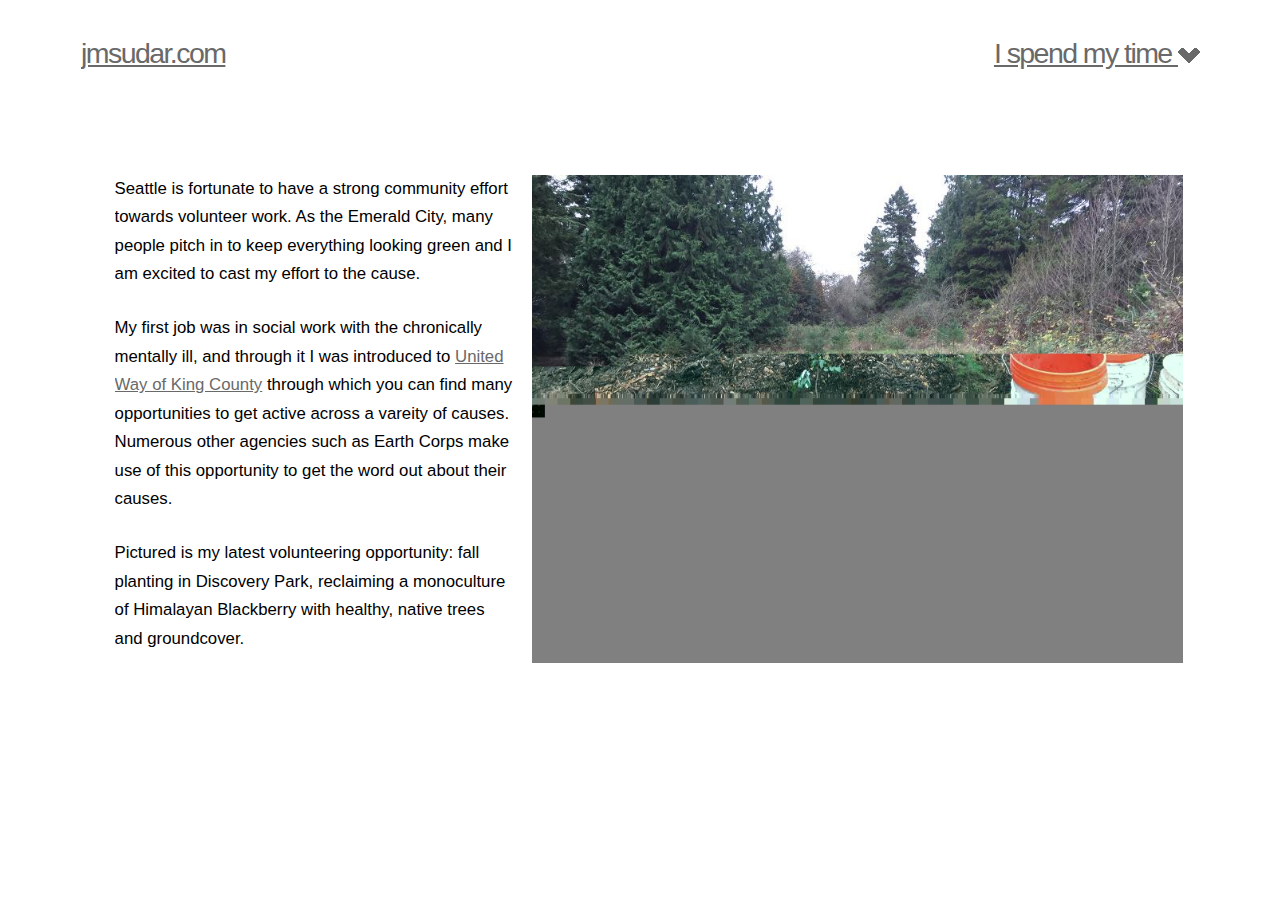
==== commit 36391f9b: "75% quality picture for volunteering" ====
--- a/volunteering.html
+++ b/volunteering.html
@@ -85,7 +85,7 @@
 			<li><a href="http://jmsudar.imgur.com/">Wargaming</a></li>
 		</ul>
 	</div>
-		<img src="[data-uri] 0Q3WyxaCOpqJYpi0cc30oosVYnaxI3/T23wwhyGrSIlhC9PoAdW+s2IJFxbybn7Yjl6VtLXipljVo0UuwL9Q2tZbLe43724B5th/Q53U0zwtMCUAbUHXSbG4+2/PpjDk5mtE9vCMfPks+X0glip3SJ2ZdfS1K528PPNrHGaq7Uc0hfUy3uylDYDue22PseZGGupEeNlSkdQJFN1XUFstvUWBv7+eMlVZTNDTyNLG1SNLFFD6xc/xH3tcgeWNOLmU1kdmIio6eoUSnxoeHH8J9f54rly+eoRNACgXuRyf9R/fs9GVtTs0kiGFSbtGBcC9tr9jzgvL0SaPXGJBHx4gVN++xxuOjMQUE8JEhLzICRpQk2welVUza46pxT1DX8SL/Dttv38Nvb2GHNXEnTOgAMNwN98ZapoqwVPUmlOq4Gq2zb7D+/LEvIGklplQstX81JVpv0KcdNdQHc8nt5WxObLYoo4/[base64]/LbFS08lXRapZBFHENKlVZmZiNlt3Nhz2uABxhUM1fxGuZZxKk2bLK8mhUkaMa5JdjbUV4Fjby23PN8/U5TLFSRvFTKkjX0J1DrCgjxaRuQbn/9J9LjzZpmsVAIaZlBiPRU6X1lNRa+wtptt7Fdjitswiy+Sp65ZaqGIMzqCCZGVSVJ52uRe/P5w6slJLR5WwUkBp6SWjMU5RDLPHKeob7kgarNe+xv5C+F5eSOokFNRVVRGB1XWLYxr3J2Nt+99r4z1Vmj11c9VOshkcj621ADja/ltbDJs8mjFLTJIYKbqapulJZ3UkXBO427c2vhpUEnZoAIc4YQJRxUCRS6IflJTqiZyACx/jsdjx5jvYnLMp+a1U7GR6qLwhHUsty1je26iw55JuewwurMwqx0pMsVqcy3PThkYbDi5vuTz+cG5Jnk9BWIs6/vVYIsL1jxm2zNuttwD57XHIxLRSkhhUZNRLVImbTU9MI0JEerRoa/[base64]/Emb1cKx6Y4IY7rGkESowB3Nmtcd9/MnDqjrPmsljdYGzCrNS1OUiLPK5YalG25Hha3t3vhJkmXvmdTPTw9GGFlYvrqF1EWtbUdhfxbDci/PI2lJkq5PmWYZNIFpplgDq6ShrsAGRge+xP5wpfY4Iy0q5ovW+YphQ1EzCKOIqUMdj4rrvbgDffc49qoJqqooKEyzK4QKb+DWzWv7Lte/kL40uWxUiSiOtpnzFjC0kUYnERuGAIbm1wL6V3Jt572zmjrc0kNPl8tGgurB2spYADQrHc278Xv2xLkUoieChV5RDRloqGkdbTve7SiwZgP/bYXPANu+NEoVIJEjaaTXYXkkPUY2uxAbuT3sLX74ozFBTzK1OssqRkCF3UAi7eQJHL2AHYDyvgapzT9jVUpd5pVqU1RMFFlBFjcbm4Itb07XGFso9adqOORaXLXPTkQmVbiNWW9gSL+a8/[base64]/HfyxdnJyqjoXd5Yuo53hvcvex1bWCgAX8zq2B5xmf/AMhjilkqIq2rh1DQeiWUA3vYggg37i5+rzGK8uzTLDURz5xT1k9JFG7iCF1QzuTdQWO6gkm7AE+lsV1eyLWggZ106UIG0NEdUALE9MXuNNxc9+/ffjF1XLUzoKyoq2gR1EZIRjcW8VgdiPF57lz25GzJcxqMvTNqqHo0Ep0Q9OIRxW3WynYWuL8XJ5vc4CyPOfkq6eHMJ3ek6QBhkj1Jp2JFhxuRYjAlZk4qOUsjKieJLUDsfkmcTTM/h8RUgMSN2t4jbcDew3OGGdZXD8PtJT0McEhqNDa499HP5B5+/wCETolWZcwmppIaNSI1aJWEd1UsqBjcBrG59G7km1cuYVC0UEUVGVlZzLrDC19QBBFhfw6fvvbnGEoSj+1nJOKwDz0yVFW7U+tRMzOG3PjvYWB3ta5tf+ZsoWKSmrbSqVniJYX+gG5tbzBt/dsP6DO8uWhkpK2CSOrV3ZWDWNwNl9D2+/tdLm+bmtoKWFoo0kEjsZBfXfaw9iCfc+2N4d1SejaLfk9eueeitWUzpYaVePbSSPPgi3Y+ZPngnK696anWATRdORTvMmoKrgAkC9gfDbe9wO3OFLV08qCF5ECxnfSm5Pn+MfYfh/4IzFfhbL62uSGCapW0dC6XulgVkIvsSF4sTZvPFyfVWdHFB8kqQgynPs5oKV5ISr5NCgBiqVXSwLXttvza1jt5W2xnsxWjVHlowUjLLqVpCSnF7X/h1E2txwd9zuGhhp81EfxQsDUDR/u0DMLMCLWII32N78/fAHxdlOXR5HVTUuT1tMgRQJGgaO5uN1ZyQqnyO5Gw3xnxS75apnR6jh9vCdpGfps6zTKInocuqqqjj2jVopiBLv3OkbeFtjxc+e7+CGGnoY56vVLU1DD94ND2WxLHcbEEqL+4x8/ocwFolrGk0Q3YCMWNyACb+17/AG9Th5l+ayQrHrgkp1dNcLVKDRfgC/[base64]/[base64]/Jwz+F6usooaineneUp1NMSn6DY7kgcEi1/M+XEO9nH1pNPLQuzbLqnL1EFfSyIZFEkZYKC1rX3H3/AAMV0tPoqNWktZe63vybHax8vvjyuzmerIWpqJ3ISwaZwQPMXJPAUY9pKiMIXMbiVwNKxWdTxvqvfsDa2LO+KdZF+Y0YpklqE6MZlkDqotqUfjve1vTCCpmaNdNIxmaRfoHhud1ZgO/cccjGnruj1ryjxg76tjp8x73wokp3lq4XzFejTgaQwFiik3IHrdvTnfvikxNC8ftKeeGGcMUiBIVuVUkXBtY/[base64]/ocJ8hfOoxNRzxzzUr6ZHdh4AwCkWJNib2Bsf4fTDujydM0BSsl6KDxawo21KFCluRsFAIH8L/5sYxl0dMxjye2+rElJmcxf5eaSHwEW6Pi0owuo7WOk+m9/LGgzoCbKrRlVb61XUNrX4N7eXBP64FhVMrb9mJ8jWpUvIXmmQy9MMg0aCQShuGHI5H+Xc1oIqY2Kg6CdKE6j/5AD2Bv22wuRK7M+ak1JHtUtJHSxCWsSB1J0sZdyR5i3H5/[base64]/Eb3NgLkjew3I/HbHM5OWDGcnLFnuZVDRDWWeJgFs9JLodP8wIO44IHPIAO++RqIM1zbPZ6pZaiUxamN2LNoUcm3Gw+1tu2H88cb013WaeQ7iMMygel+fTb8jC/NooTMssMlXGn1RSMtlW7W2A+m1jye3rjqiuqwbJUsDFKaahpJJ66CKMvaHSeoLIVJIYAixJLduTfkYsyuBcwdKKl6NNAY+r1TESBqcXO/JKiNfIt73Garc6qqXLo111CapBI8hfUJCSSTq5vfa3Yg4d/DnxKkeWmEaUqROpLadWpiRoQBjYAoHF+xC32OMpwaVlP6Ze7RZhVLURIbSIoUML+ESXtbzAR9/b1xmviymhpY4JpIo5WlCI63+ggXIJB+oluPIcG+CqKoqQsy0FGolIIjVRcqhay8nY6e/kW8ziGaLD+1ngKq1NO/TdT3KHSGU+VyCBzsRwcSlkylHNAyBoqSKoVBIWIYbAnxWvseOR+p22xpMjqA+WVcGosZUC6ioGphdhvfnax9/wmpkENJVApZpqjp3Fr2aMkeg8QA8tvthrlwWlemQsGMdZTOSeTclgADwLKNudzfEyRlNUVyfEbU+TvlzRVCRPc3ZrawTuCQPXz5wkimKwvUQyS+JlZ4mYahtyD3xf8iVpZo5w5ZWKavq0sNtPPqfMi2KJaO0gVdlkIIAF1JF9Q/IP6YpJMFD6NJlmdrTZesnWdptZ06RfsBft5L+Bg5hFUSrNWQFpJIjEkpBVbMLWvwdrYx71kQbUsCxuRbTawuAbMB+L/wCuH8/xS+ZRGlpqdKWAAGy+NidtySNh2232xhywl4YnGV4GdLKYcuaeahjd4H0U5VtJkUkC9+Nib3PceYxH/DuirszsFpGrJJGLyRKg1BrXuQdh9XJ27XwZ8JU0mfZg+WJI/U1KIoXXRpAXUSBttfVfjn1GN3LmAy2lOVZXEtLSIbSPGTrmPm5O/pa+KlPrD5Hqfp/o+T1XJUP7mWq/gDLYZIlrq0UqQL4aenvLIhtYjWTpA48+PU4uoMk+GMrN6fLZqtx9LVdSxt9lsPtiyUl5G2J3xyxsbcAY4X6vkXxjo+w4f0X03GrmrYatRRID8vk2Wx33J+XDH8tfF7ZvUbFIqZSBYH5dL835t5m+ALBABrGInT//ADcZvn5W8s6o+i9OtQX+BomeVaL9FOT5mBCf5YDqauCpt83leXynz6AU8W5Fu22KLre6yD2JxBzf+IXw1zci8h/yPp5bgv8ABakeR/NCobJkimvfVBM43sRwxI4Pl5eWAZfhr4dqZppRPXQSSDxGQatXkSUK3PqQTi6x8hiLPbYg40j6vkWzHk/R/Sz1GhefhA0nSGVNBXxI14tFWUmLNyCHXjjz/PK+ahraGoaHNKKppwGLKOorlTsNvCoN728iP00AYWwdT5vUxRdKQx1VOeYalRIn4PH2xvH1l4keX6n/AIelV8Ev8mXoa6mnpmVYJHmlszKxudtgLDbuT98HQwEzK40LTqhCK242uSLff74apQZPXMBRD9k1DbdJ2Jp228x4l3thVndBW5c3QrozSTnxxtrRwwvyL/Uvrc825xranmLPl/Vej5/SyrljQJm+ZU9FROtPTakAVbx76HtdT6jcbEjCilz/ADSpcSVIkqqUkq1mVdCgW2W3hIsT3HmPI2pGXiUxyuhc+Bgj2bzsAOO/b+eK3p6SanEcbCncnwyA6XOk3tYg2JuL/wDtzbGnG4pU0ZwkeQ5rQLHHFJVvCXIaQTR3s1iNXFz9V9/Lc8Yvq8rqjC0yzs5lcNE8JLrpuw3YWvuV4Fva4GFKtnUMTI0dNmNDEbxCpHjG2wvbne1wbc7YhT53URyspikyyaVLBHcssoNthvvfa5G/pzjdppXFmtha0JqKdfmBURVkbkOKcgjTfk3Fxvbb+V7YZIKIUENEsySOSWICkG1gFuPQlgPfBlC1NSpN8/l7QvUB16sZa5soLGxJYc7EFt97YyuY0OZZRLPU0VdS1sSWcEWJI22vbYgWvsO9sSpuTp4FTZXUZ1ppFo85DHJKZ2enoImsJJRcgzHlrbDe9geOBgObOEmAElDI+mzExzaEjB3K6bbcgD274VCT5mbwRCNdfikYlmffYb9r/wBPfGooaaXKjVRLIOvKFWeJrONO92tfkWtq7XNsa6GD5GcvqqyWapkkpadIW0qsau8l9ioGpQLjVuT3HO+EojieNjPToE0sB4jYAA/xD2sT5XwzmWlekpzTkXZWEgIOpCpPmLi9rgb2vbAyQPLJ0hZ7g2iWPz7X79tv9MNLyDRPJqVJoquSnMHSMLIqggSOVAYELe5AIG/[base64]/PHUcVUKuKkRqM5jKwYNOwCKSpJN/[base64]/[base64]/TFITZdTVwSNmpVleQBY9b//ABkdwexuebgix88NKaWO3TdDJIU0MiDTbxBrajuNwPPk4AggMdRFCrbwi7RhTZT238z298EwSqsuqKxVfCzsNWtrHYDggEjc/wAsDBFlMzPUPTUcMKoFPVkc3VRYX3t6HHs9KtNUUpmcNA7XMartbsbWA8/[base64]/vVaYCSqaNVMQJPgQHe9rHta34nBNSwRaVmqlc3EkYmJVjqIuVW5J8rnFULB4qhoqf/ALZMmvQQqWt4jYeInccm2KEDpJT0c0k7yGoiYMqJrEj2Bb2sOP577Yf/ABV8W13xFlkFLVzz1VJBIXjtGFkB24tubA8HzHcYzWRwhiTIUkiksqBnCg73LEsfMjtjSZlH8hM8QijjEQdG6NpnLqlwLrdRqNr22F7m9sS0mwV0fO3zGqqYvlKya8WrVYNsGVWCkc7DXxbcfnDGgaGY/LPVRUbqi6agLyBZidjfVceW/GwONHBQU+ayGZaeIu20jxpZSADub8g2v53++EucZYv7qPo09oyVJeQLJJzZTuBsCN7fa2LFoTGp8M0LRdSmDl08QDE32Gq1yN9wLfbsPUDqw2qNJiC7BASdI8O57cWubm98TLrNWtMopSXJH/d1Ilr25/O22Pa+Cejo1MkatHMvUSQt4ChNr+f+YWPlhkNlMldVoZaR1kipVa7UjOxUHTfcNtcC+9hgSp1VBSWON4QjFYzb6vIEee9va2K5airzGaR5jPUn/MzF9gAo3PYAKPZQO2DlmpVjh+XNRFUAP1mKKFKsuwBvfcG2/c4NC2Mc1zWvzWkoYXWUwaQCyxhEeU21HSABftfvthhUZfPQ1jyVNWlLT0gbSGDN4wABa1/4rcdsKsop5p84pI4oSlNNUR3hLeFrta+n0FyPt2wNmmaZlVg0s7BqYSGRWcXa4XSPFubWW3kPtfCSyKatF6RZJLmUwOYTF2nZo5ZVKx2PdiCSpPPB4thJOJ4qqWln5j/dlh5cbem+3pgealKMVIUXF9mvh1mda1XT5a2lEenp/l3kCklyGcgnbmxC/bFCLMlrJ8iqY8xjgppaoEGM1EYltbltLbXuNjY7g2tbGryv/EPOaP4hkq82rJa+OaVBUiffSoJtoAFltqJsosd/TGbzjPI8whpokhTr6rvJ01VEufpRFAsO3riAjWeogjBFMr6Ud7M6jcDXx5XJAvaxwmr2a8fJKGjd/E/xzWR/FC1OVVVLLktRoeGQ0xYpsAytuDqBDHzsRhl8W/Hsd4aGpy3pxgEVUEumSKYWBTpsDYpcag1gdh64wGWZVMuQPVfOQGmmYBlYkAMDa/B/Tn8XIjzGm1JRCJqukhQoJZ1AO5JLAblRfi5J37XsIbcUdKl7kt1Zc+SQ1tT87Rwp8sVViqtcjcG4DXO2/e3fDerp6XN5o6Glp83q6aPUKeOnkVvB4mIZiBYB3Pita3vhZmWbVbUSQZHkjIiL4Z1Vwtr2vfvuCPLnBdBLm2Xj/pID0Z0X5n5iNwjKt7kjcMBfgXIv35xnFzkrkHKuKLqAomqEWiCOI5JnYo6B9Qc3IAtwTYfqMQq1Wojkp6mIQzUyFkWOPc72K3vfu3fkeowxqvh51go5qiooTFI5t0KhCRp0ks1vFwT5b98Dx5QsKRSiqp/rVxGhL7Bde5BG+xUix34tzjbZzAcVBUS0uiSjZYdQkYlySF7XJ7bi1tufM4b5EKeiQaIalZJWQorfQwJta/lY3Bt3I73wTQ1NNPRzLBMI5JYkik0DWhItft3F/LcA774iKGSngDwSDolkDLIBfuSL8H6bXt2H2W9lUM4jNT1JKqvWjBusl7liLaWvx2PF8aKGpd6aBnt1ZEDMBuovyN/v/LGJqKn5atledwIWJMbqNLSe4vt+vPOCafNf/wBqvRy00saKzRqzHVqcfVftYHbY/[base64]/v8XpjVqimCTRs6s5VJWBCnS1iAAN2FhsO5388MszpqygrqiOkimjklgij8YZCW6Sa2Vf8AMTbfgam24tmWjkWOQSzTBNA6TCSwRtQbccHa+xI3YHFpA3RTU1TLVzhY4IkKLG7mRiRY2uRe1zYAg/z3xTWzzssp6okiThf8i7DT5XBIFvfkYoYSxPIYTGITqN3PNvMc4b5csEUidarppZCWY9EMTb1uBff+vviyNnUI1UkCVFQNE7FHVyAUXwAsT3BU88bDD+GnSWGnpMrXTJ1G/[base64]/WBexsTYEi3Pn64sq6ao6y1F+oqrpCklVTkarbb+/mcYS5LfWWDmnzJKpIM+HpCYTTL09JBCazYu9rrv53sPYnY9xaWgnoc/VIYjAkwDEa9Q2JJII4sDbf2thdDVfs+dGdxZnRxdr6iqgWv6gDfbe2CVrhUWOws2tQws4At/FcbWX9Lb8Gu7jo54Sqx9O8kbU4UvLOupU1Hc7DxG3YaR/ZxnDQTZo9ZOsWinpemKghD+6BvfXtwN+OAD5i5tRPDJE7So88zWDDWIwNVwoJbYCxJ79z54NXOZ8p+A8ygSnoWomQ0xRJ3ZuqSdWo6N7hhbe1vMWOJhByVpWdnFxRmrkZN43eq/7kQBYGJISQNN+NZtxvc+h32xPpx0MsNNU1FTPBLYVEbxKwVWO0kTD6uPvbex4Cg+F66ueSN2i6UOlXheYAqQNRjF9iVVQxuQAWsSDjqXLFgkenkziN4ZFYCNF/dhwbMu/B1Db/ADWHtjfskdUYYo9zGNcpE1PVP1IEN5IlHgdtjqDd1IHI7G++MxmVTSsEnp46WN50WI08N7E+G7WJNjzv/Pe+9z3IK2vgpko3HUSlkh1O1y5jQvGNXG6alH/+k+2EWSZXA0tfJmLASxQvJeBAtiWCW1NtexYX4uedr4cmkZtpOmNswMtElHmFFEky1oWWaTTq07Ac8ktqVz2HU22JuhGbQ01NTx5nQwS1sbu7LKvhXULW0i1rEE73BsO17mLnVNRUtPRPCZoIpGkikHhuBY8ckXWMD/02vbGUzBjU1TMsalnOqw2AHHPA4H9nC44PyRG1dj/Ls6gjSrKhDKxYLqJOg7Edx3ubnyPHdnlUsU8K+GJGFRCbqQCFHUsT9t+w3P3xHTiWJo3VQx/eB1a+24I9+Le33D3JROlDVlF1ysESDS1mNzYv7AbEf+Y9MPkgqtETimrNBW07GSOCqlEkiiyqxFxcBrEdtuefPfAtOKjq5g7PFNGtKkyF2EbLrljUc2A2Y/cWwtqsylnikenXV8wqh5T4n1G4t5gBVYfbvbbS0nwjnVdltCaKiqq5amiFPKvRYjSZ1kJY9t7i99remMFxtDjHTENdlQUmvgik6BbUVcXKPcDe3KkWNx2BHbcaGJVjcU8i9WWxUaTYqLkWI4/2x9Dj/wAO/iHIqad5aWOGnqJgypUVkahYgbbm4sdNjb39sJY/hmorhXR5ctNmMsRLLHl8+p1O1iFO+47gFTffcbtwl5Id5Zrf8P66npfjxDMbPJT9FX1ixLabNb1Vb/a3bdjXoYp5kdSCu2/mOcZj4Toszp88kFdTSQSRQsbSxGNl37KRfY2t2HYnG1keP4hUGMrFmkQ0ywHYTAfxL6+n9nl9Qrx5Pqf0FuHH7kljT/Bn9RYkjbE3kAXbnHTI0UrI6lGB3BFiMUSbke2OCqPr0lLJLVfnEbm+OFu5x4bX9MBdEn8QFsdq2FxiDOFFmvubY9JBA5wxUTD3bfFZkcSiwBQ8m/GPDbseMeFSd/xgHSLwwI3tbFRHi8JxWb2tikSKZwu5Zb9jtgasKoIfizbYYUGYU08AyzP1NTlJa4vu1Of8yHt7cEelwVfUtYHcY9jRXeykFDyMVxylCVow9VwcfPxuHIrRk/ijKan4Bzirp6qVKqlqUElPVNc9VDe0g32Ybg+tvQnPS1DVk4iBmd4oyTOj6QQSeb7E8C+24I32t9k/xGy41/8AhXlTvBBUTxVHQQTICRGdRIVuVPgXceVjtj4a1JLlWhZ6ZZY2I/dysxVdj4rKRc77b2FzzfHtwkpR7eT865+L2puH0zX0k1YYpJVRlVEVFjUktJpW2sgEWNyt7dzx5nZTJFpXM68T/[base64]/AJ7Dz/5+wMb1VFN/1RYyyhWBB3Zd7na5Av3429MWVytPngV4Xq5FGmGJrBY+Lsx3tv8A0HtN4ZcuzKZm0VFUgKuoICxm/wBFudrHa+1t7YpFySWEaDIK+iEKtUSop0EmKoCDU2q4KsBcgC3fknA8SxmtmqI6laorqKxA6QDeyjj0333898JFgqJ6v50Ru0SIHCqLLqY6Qo87825/[base64]/UkatauWYGykHtbsfbFEElYYRT2E8BYH5iUB7G44t6DASwSpzyRaarp6OFQrARtM93BsDcAne25/T1uuy2fRIs/TlahRyZYWFll8NufPe2xuLg2vhyKKOskFPK7SztZY9MYK2YkrYC3Ph2H4wHVZO0FZJRamlWnPiRSOSBc6gDfja1wbX4N8Coz60Ioz+/M1TM5hmLcAXUsSGubX7k7c/i06eEFjVUIfTD421EDSb8bHfYH7D2xfM0EkUca2j6dyRJuWO1vS3vikU5lQvGSEAuTbSdxxfyt/e+KSFWSiR5XfTSVUygDktYs3f84IgeYUdQju7y6LK7MfCL3NvM7/AKeuJCGlIReo+lhc9MaiDvvuR/Pvil4FeWTUrCPUQJL6go97bn+eGMDYhJnkqZZZlS0a3JBdgLG1+N8NMvy809TQueg71SBynU1Eb8WG4uvbnxYFntVy6KUP8tDqYawSWtYX8zh7k+Uy06depKQzOlkaVQghX/NY2BNjbk8+ZwAkCyUKxx1MdEhaR/[base64]/DuB5fbArWwaXgfvl+VJFSdFZ56k2YRu2mOUEqwFhvuO+obeXGDqnMaqkizFHkWivTvoSiTTZ5ABr6guzD/tryb3t/CBhHRzV2WSGSneN56iJoiYkJKoVIsL203W42tYfY4vLQ5uCIJhDSUptNI12AIFwxN7sbAKO+2JaTyxwTTE9Ms0/ThiL1U/WEruysxU2N7+wX359cNoaJCelK719VFAXiWJQdNhdyxvYBbEXsbhR7YV5zWFIIloIJKLL4+wFpKmxsXcg83Fgo2FuSQWMssrFhEclFpLmMwMjMwJUsWKsP4hqI22/TFJYK06LkzBmXRF8qrnkRqNQIDDSC3nffjkYcZXS9Zq6qoopqmKjPUJKWCixsbC6g7bbEbHgXwgzRqh8xd80pamlmJU6JFYKm3AW/A7G/AGNdk+aVPwjJUUFTl1TS01Ut5JaiAxyabEalv22IHqDbClaWAjl50L2rgsuqCakhC6AZCjKXJ2IGm5JuDvbzOBHrHhzKhzCtMdTC8hEVLGwIRU0i5Ucc7b77mx2wqqTURzGQUcsNLcuhvfUCbix8gdh323wRkCiOrnlnEC07UrUwYx69O2zoD/[base64]/U+uwG9yw9dyfe2GkyGzqxKKvipIqaNY3hAilEZI1W3uBfvv+L98BVizVJSGXUaZCzKiNuGOncjfkAceWPYoKio1PTKUqNVnCC2o/wCb9cF0MFTDIfl79VGsztwDe1gDycURsjSBxAiVfVWlUljHGAGt6E+dz/vsMabLPhIZlTM0c8FPWSSLpopGIdwR59iG7G2298Qy+kkjRJ3ghVVk0pHquF0+ftxh3HUfsx4qiJ5IqnSxUpyGO1l9bE/riJN/0jadYEWS5d8l8SwwyLUJPCryaHjK6SqMbWO/b9cZ6t8K2ER6mw8QsdwCGA9Qb34tjY1eYSkmaqkC2LkGRmJswIAv3ABt/wDb0wkfKq2sr2EFEzr1DpWPxA72sB5c89hhQk3mQK6yKJpF+WaII2iMKS5O7va1h/48/jAMbkhU/iXdVH8ycaTO8prKOcxVNMwlFmETi1gR5j7/AIx7DkUVdlVTIlNJ811FVGR/AoN9Wq5ud7Y1sVCShijUGYKrNYKthexO/A78YLqK6v8A+lp5GlBhHSRWYkJdyTYntqLG48z9qqilSinjpjdgqmR2tcc7XHlsO2Ntl8dNWUFfXVgUJC6qjRqqh6hizKLf+KrIb9rAAXIwm6HFWU/C9EPmIqOtzJ4KWVSFiVi5J5VdIB3uSSNsaGGPLcvzY1iGmpvl2JSGskSRri2klFtfg2uBwPXGbpaMMf3cqMkmpS8Mh1OgClu/[base64]/wCUfjnjC6oq6+WsV0o5eo2nqBQWBG1gANyfxe+3G+qKf4FR+H50mFTl1S6o7kLGjaDot53O+/G/[base64]/Dq5bS51fNKctAivpZESdY22a5AI7i9t8LSK2xDR0ZVnpdEiaA3WRodOhW+ksTub+R4ux4xXmFUtJl3Qq8qp0pRZQ9iZJASTublbm3YDYHzvhz8QZhS1dfWtl8kQRURpjHAEV/Ab+E733K7+XHGBEMU9SaSBdGwYMzGIKSRfc/T9LEWPYW3w/5B/[base64]/[base64]/[base64]/h07bf+J7m+I6yWsmPzi8E8kzrKspnzakq3gjmrXWGKIU+qKOwu321Mbg3IIvYWwxjs8AOtJVNmHdbW4BNh/Zwtgko4jrnToofCrKoewJJJva6mwG3mWve+C5JZJoz0JBLHE/h1BRpAJFyF2uQd/TGPIr2jH1NySdGZ+JoTE94P3qlv+9oKgXuTYXPF73IH42wdl0F4rFAWvYMmoM3Ni3YgX/rhpU9OeCSmktaQkaRsrH39RgLJSZVWRo4W+V16iZX1ykEXAF+wNhsBb2NpTxRHHfJHqthZEppg00akK2vQwuAVC7aeWuNX2wFT5KkkXWpool0u37yEjSAWYDUCbk88nvfvgw5/lj0VNJmdFVU6kR/v6asQ/Uu1wUO5/ntgjM6X4eioI58zqqujqZQXido4pGFrA7pcqTe9mUee9sWk0qZ08fDOssT0iGRerSVfTXU0hmJsliSpOrix0t7g7+RonyarmjkaqkGmRbs0llQGxt5jy/B8rY0fwrk2TVImhrqpVoLdToghCXvqAcyDgi2wa5v64S/EhmpPiUvl5qZInHhhYqTu1zp5upN+N7AjtfBjt1iU+CaVpj7JpkpaSCjrDPpSMEOvjPWVgybnm5Gi/kxPrjNfEcFLk+U5j+yYHmjlIhEzEl3Q+Ik+Q3VbWudXphw1JUihppZJlnnB6jwxRnXGoKkNISBa4I/LAcYx3xhVTtmUsVPI8gLiWSOJSQVC7Ne57C47C98PjTbor5X89mep6eaamFRPA70ysGJgFyvhDAAH/xBtfutt8J6PMqiKKWKIo2va5G7C48vbDeZqpKyZsrk0I3P8PhDAre52NwvfYjDH4P+Aaz4lL1SEUGWRSASV0p/dKedIAF3fjwr+nOOtfkPODP0US1cywMHWokcaQq6gzHsAN7nbgY/UXw//ghktBSQS5pnVTUosbBjGqwI2oi97liPpXuPpwjyn4UpvhmnKZbURZO7LaTMqhBNXyrexESjwQAjyJbzxGFcno4oIFirM3WAHRLmc7SDck2CAhRz5Y5+X1PHx4bPQ9P+leo9TlLBs4JP8MfgdNFImX9bV9KXqZC33LW49MF5r/iRURU2rJfhvMawFC8JKHTIABxpBtzwbHY+WMbH8RVsIK5fBSUacAQQKlh+MVSZvms//crZz32cjHFP9SitI9Tj/wCHZ/1tf5/9hd8Y5z8b/F+WS0tfkEtPSLNqjWOndGAKkA3b3P6YxFL8I/EFJkRrkyfMTmNmiusRJOx0t53GrbysMfQTNVyraWomcHkFiRiuWWohi0CRwh/hDWH4xl/6jeUjdf8ADyeO/wDoKP8ADzM/jKjnMGeRZxHTx05Ux1UDvGxBADWcEAgeXPvcl1WVNJU1MpraR6StQ6hJRkrfvcKxsdvIjArV+YQENT11VGbbaZWG35xy/EObqRqrHlttaZRIPwwOM+T1im7Z6fo/0mXpoOMGn+baf/Zjh8xiq6QLmATMBHHrNTTjp1CKBvqUixt9x64Egypq6ES5dNHU83iDASgeq33+18CP8RRPdcxyahqTYHqRoYWPblCN/t3wXJU/D+aIJLVeW1O375LSL9wLH784TnCas2hxc3Bjq0v7Nf4Tv/CX8C+eN4JDHOjxsOVYWIwLNURxg3a2x/TGqihzpoAtHWUOf0o/+NiHcf8A1bxD7XwpqHymSRlzLJ56Oe9mMMhFj/6te2M/ibw9Q5YSv+H/AN06aM81b41FwQe/2xfHVLuNXgAuSOxww/Y2RVG0WbTQgCwWop79rcg/0xJPhgGo10uc5Y6MLFWkZL/kYfVPTNP+aisSTX9n/sLUrUkRnI0gG2PHqNDqL3DnbtYYY/8A4pmRcAzZe6hgfBUruPvjyT4QzSTZZKJQd96pBb9cPoyH6vh/6kD9Rtt7g4pZkVyTtfvhlH8LVsduvmWWxMPKfUfwBgr9jZchBqs3WTb6aeIm/wBz/ph9a2J+qg18c/wmIOo5YgxkAGwa4IONB8N/D1XmU4nYfL0KHVJUSbLbvbzOCYZspoCPkaF6l+z1JBA/+vGL5K+uzMqs8x6a8IvhQfbC7Qi/sw5eTm5I1Fdfy/8Ab/cL+OTT5nkcVPS+CkpZFWMX+rZrk+/984+Q5plalJbxNLGDqClta/64+n53II/hiteKRVijK6pGNh9X++PmmZThIZJKYrK4XVqRiFJ8v6X7bemPT9M3ONnx/wCoccePk6oSfDOVumZSgBIaNmVSWUvpUsL/APqQCDYHf+W0yiELSNBPSxNHe5lh/dqT5i19Xccd9++MY9e6RdaZ5YQrXMaAG3F2LAj0/P5om+Jak0fy5zCXQHuiuT4V2GkE9tlx0T4pS0zzGkz6XTUFOk9PMVWO8gGgNdTbgfy7X5wDmdK+X1LzMZxSzoUusbNGvGxI2HANzttc9zjF5L8T11JPa4qI5W8Ma7AEeV7j+/th1T18GY19O9NPoiuFaMKUkW5sVa53+xIxguPkjiRME/sGInpYKmspOo01QOq08S/9oEng9nP8P+Xkb2KgU2StKkc7rMIQoURR+EDc3Grubc29cNoKPp0arNMsKL4jf/5Nuw3J8u39cL67M5IYpUiiLor/APcmPhDWA2HG2mw5GN1+DZ/bOzGCX6p42jSFSVubqL7nfi+3n/IADpks+cTtW1maQ0aAAsyt1WIFzdiT5b9z6Yqp3qc5ro5Kuf5pI/ojk3U24sosFH6YcSZTE86VE5NJRgAma4N2ABsgG5Ow2HpxiqaJVMz0zR0pYKkwQDUGkUjWb/WL+thtxbbzxfJFO0lNWF1kbpEosYJIIAuBf/L/AHyDjRxvBXTlqNBQ00YKo9U6yS9PcEm55bUx0iy77nk4VSVop2qek7ikmJXxNqcg8sfU3OwHqeNixWM4Mvesio56rTTTORG0ssTMHfWd9d/qsQfud98D1jxwGRaaoj1atMU4YozAE7qovcEixHvhYHraSZFMifIubMolDl138QU2A3v6gjnBFBJRvmE89Q7w0k0jTSox1siliQFB2sNzcfkYY7sZU2ZJlq6kjR6sAIJriMU9xZtKjbUfPbSD58Ls3zg08Exil8SgBGRBpIaxPN/1P9MaZqrLZIgaLLaeVJBYz1UrTO1/4yb2vfVdvPCHP/8Aq5kjEZlU3DqkLKrDbSt7cAg8HtiU7G1QHSiozin+cpg5kHhcdNSLDZbEjiwt9seAVUzSWkqJzHd3ipWuALX8ROyjnzvfEaepip0TLKNzE5DM92sE35J8xx/d8PMteCijeFpiLqLhkK7WsCR9iPXfF3RNCnL6mYaxPQSdPVe9TOwCm422G9geOcEzT1cEDLJS5dAj6Dd7y3JFwV7Eji3nf7HSPAiokcz0vVkuJbFtwLFbn/nAGZZzWUhaKrjoqmleNVQg6mB3351Da3bj73XYbjQsetmNRTilqVhmChlgpKbxNexvtYNsB6beu/k9fnM2qdqmWnhY6d0u0ljYBVA3N/QDb3tZQxiGlWSmSzRBNTyEGyGx2HO5F/LjtgKhmqMxToJBHNMJToVnYWRxuB5m6832J9cVZNHuYT1mYP1XM8r9Mi8ki33JJYnc9z+TxgqppYpqWr/doqj/AOe9xq1AaQBubEknfueO0VaszF1Z6eClp11FQkdmNr+9zcraw7jcc4VrMi6YqtqvqIb08dOAAARbYDa/[base64]/c48gyQS0sFdVlqSGZjHGXTTrNtRIUW8INr2vsbYKizDIIYa/9mpJV0kukyzTRgCByHCMq7XI1MSBsd+wwsnzSbMop0nrXrpmBaLqsQVGoElBewYi99vLFW/AqXkMlh//AGhX0C1PVSnDD5mUGRSgNxoVQbE9t9t98K3NbMqPIdNHO9h1GCKSL2e3YbHf0ONjnOS5LlGT0VLFJLPnEz9Opq4p7RqCw1qFvYjTcAAebEgjCnNcupaRFFXU09HTdEXjku0ptsFI8/pFxYDsNsLvZfQWPHmFO0lJVZnBDRTK/jgkEgnBuNu4U3PIGxOxvYkS1bZhV0EdOII6amKhE2341SOeC3e3HAHmVdTU66WGs69nYten6RLmMOQGudiNr2O+x42uhFdJMXbfW/hYBeF9PXFqJlKVYNnM7pQPHJmFFHGsnWaJJC0uscu1xyTaw7Ad8JytIFp2EtROrrpkimtpZr7gEb2O3r+mBmo6+EXqIS8jKGZZhYkWBtY4vq4pYbK0zJcCxJN7nsb/[base64]/[base64]/ffbFuU59WZOH+SVxrN2kLamvbc+n+2C4epFPPFYMVXSWG4Vhxf7XxdW5Z0mCNGsrONfRgTUwB/zW445w8PDErWRTJn/AFxPV5i6MVRuhG5JZ32572BIP32wly6qzLNWqBlzVDoABOxYKljcAWGwG23e+GGafDM09alUJo0ptZgaQMG0FQGN7eWoe/[base64]/hXLcuzFZszr5+nAFEZ6RXaQWAsLb7XHHfbcXxis1zSEVKUlNBGsKOQWjFpHvY7sBvYjYb2398SzClno4qdWzmKavqlULTsGvDYWsTuL2I29TxtdaM+Wbqo7Nv8AHlTltLSUVXlEVFCzsAY1YGeUMWuLepW/qV5xXl1RU0VF8P5iuRytS1DRrMsswkFR4NTMCLdIEbjewFri18YmWCaj6PUcyVEShtaHcagOD/mF2/GPr/w1neXx/Dc9JVPGlNrIIZP+zHoAKgDcjnxWvuPLGU05vKM+N8cMTz/qI/hkfDkudmGroVy9IS08bVB2ha15I/8AK25H8N9vTYXOKCqy3M6iseii/[base64]/TGO+GWemcT1s0oKlumuu4hJ5dtiL6drc7Dthzn6QUXxfSDPDNVR5ciRvTxyFpJVG6qhJ2Cgg27WI7Xw9Oh7Vm0of8Qs+paKaSvqlcRwTRRt0gY5BDGXUjSd9RKi9gLG4vvjOU1ZPnEfzdUCtXIXKdNbkMdZuw/wApLcXvsPIXTZvmrGpr5IaqL5CsIJpvk1WPUp1KCGA3PBYAX8zucavIMxyqkohRZulbQRxMlRIUTWrC903Jvp38iB+ThaGleED/[base64]/w6mzLPI6qeskpoZxJMXicCaV7b6QDa5J8Q7G4AtY4XR5RU0lLHalZIIagRGq46sdyFZhe9wSRt2G+63MJpvZVNLKH0FBBSdOTNGjpqQyazIE/eOfE2nSTYXso7Cx3G1iuy2eOvgaWSZ5qpCsQpmRmWcMbBdViAwI5NjscdWNXVUqR5goCvIFiLLeImx0kMPMHcn+m9k+VR1Txs9RNIaRRDGqEA6Re/1G52Ibtx7WpoHS0JaeNJqSrrKOs0UsTBC04KAFr+AEk3bYEny1c3F/o3whTwx5XHJAnzck19EwXxMvkAdwLW998Jcqy+OOZRmdNHOsA8CyyixlbmS3J2VVW/I1HuDhh8IZwucfGOa5bT1SU8CQ/9LB0rmQqLeA32uWPY8Lgz5IwaDNaGLNIEpqqKp1ItwsZI3seR+pvttjG1OQJHmUSQOaeEyATvK+4Bvdhc2va5sbC4F+caz9outFPNFErFifGxGtWXzvuCN/8Ae+MlWZoskioCl2O/S+oWvsSPpJF+PLfnDQmLM2knoMyy4rPFmMo1VE8LSO0bMD/Ey7LweCTxftg6m6FPCDPIgZx/CCABZWsRckbkHt+mBqmnnlhDUixqChR1id4mQi9jp3DfcdvUHDKly4xM69IuCQdEwDLba9wNvUf74mfH2RlyQUwGddEoE0ihQTYajv35tbk/[base64]/NlX8bYEzinVxO9alnclFMakqGYiwOltuRvpseb4t+JDPlVY0dQwAdBLDIwGmUFmGoWFz9J2PfzuMQ/bkk1G2npzUzooF91YGx3PY+Q8zbERbfy+xcLnGfyM/mWZVKSQx0FdVmkaNY5nksELi5IXzAvte9rjz3R55FViUS1MjB5o1GuGPSNAjCW1DYKVuPa+NvPSU9ZkQz2lp6WKI/u5okGsKDYFrtcqL+Xcj3xk6Cjnkr0o4Vc1csoiCKSzXJFtIJ8z9/TnHTBp5R2ThTyE/4SZJ+0cwrFzKHqZJTohnIG7u50pCp51OxsLcWJ7b/AHrNpk+HaUUirDJmHTICJGFho4zxHEnA25PJ5J4AzuWU0eX/ABV8NZVSxRtllLVPLVSI201Z028Y/wAyqQFXbyPfHZ9NLPnmY9a4YVDqCe4B2/[base64]/VxvjHzylEDhtIQ6j32wzjYSQoVYOG4IO1sVHstHJz8HHyOuRXX+f7PZqZMipcypHrMhmNTHGNUlNItpovsPqHqMIxDAf4o7/8AsBgSiqKigzBKujmaGZBYFdj/AHz+ca7NqWHPskOfUMZjqomCV1PEotc//IB69/8AYnF9FL9uzhlLk9NJR5JXB4T8p/T/AJ8P/P2Zz5eO2wJ/9TfEkoUUl1BBbc74gY0J3hmA8jH/AL4j0VPCv9of98ZdWdN/kv8Alogdyo92GLdECDZ1+wviqCEkjTDUN7Rgf1wbHRVDkBKN/d2t/TAuNmU5pbZRrjH0Kzn12GDKaCaZlSQ6UbiNOT9sWrQvGP39TDAO4i5/OC6epjpx06VLEneR92ONYqnk5eTltfDIV8QU0E3w2+VxDpyyqRrvw5+j/wDe04+JyPDS0cIuNSTsGkFjqsote1xY6jx6eVsfU/jRqhPhz5ikJM7VSKtzYHSCxN/RlXjvj5Xn8M8GdzqsQTLpiJ6ew8Do4VlXYc2YDz2vtj3fSQa47Z8d+oyT5KWf9wUyRM8iQRiNZFNtOyk9rkci/wB+22IwwKXCpTtEJE26bhDwAwtwfY8jb1w2WibOxLPU1VJTsIQHKFI00IQLuQLatjxvtvzhJSxxipkSll+ZCXUFVIBFhexG1sdSdnnteS2XLo4acIahkkJ2Bj03It91IuP9+cVR02lSyHpuBtIzEE+dz/XbthtUUU86QhFmJKhdIiLkWvawW9+T5c2GLqTIc3lcStlFeA3h1RU7qbd7bWNrDuOcVaJoz1TmGZdMus0YhA731IPcYIhNLPRhuk842VjpuSDxsTfsbn2wIidZSl2kEVj4Tsdv98N8vzKky/UDShwd/EBZfI8c4zGiuPoUdNEwpyh0hULNvta7befHbb3xAZmA5jSPpgpdZRxfm578knnBdbmNDNTVDB5Za9pPCoIMMacFje5Nx5W/TAuYlM6iiB6cUUa2kVN2AtwB53sPLDqwK46m6StNIyxyeAIm3UI7H07n37YSktU1DdVBsSERSdKi9zt3vtvt6eWNDm1E9BClPBTK4FOrySK5bRdQwW3koHbuST6J6qWGKnHynVknNgzsQFBG+w/S3t54SSE0Riq5gskJBFKV8QYjUGP8QP8ACR+o5xdltNUNmS/LSJLBpBUoCWVQBtY+lrg38+L4gE+cMUMhZWluwKi2oKN9uw3Y39DimqzOKipJIKRpYyWs/RPjcbfUxvYbAaR6388N5wgX2xxXClj0BWhlqVIEVPTG6xi1hwR4jbgHawuQbrhsc8qzRFK6njIQBR1BG7DdQrHUDvwTY9zjGZA715llmBp0QaRo+pvTDuOnmiopKur6dFQweMgDXI/e1zsSb4TilgpSbCsqp5GcxwIkdSbsakr4mtbcG12PlbnnbBFTLX5cBVS5pHJBTsY7ODsRYgA8kkAN6DGepc4gnQPWStEJDoi0MWIUb2P45xZJR0eX1LyyyvWlLNDoIKOOeTx5HbkHD6/Yu30a1s1qKulRzJDGy/S1iVk37bbWOn88eWVzrM3rCwWnpumg1NMviIJ2sCeBt/Xa+IHMq7MaGFJ3jgjRtaxxEANc7ceV77G2w8sGTCmy2GKnMbTM4FljGoyNtxb7bdrW9MCikDk2B0sM89Owl1fJounUbgM1th523/[base64]/Y3N91HnuZmSz0PwpTZ0tVT1NNWymJaQtpUqAw1+p42t6euE4lJ2hN8N0iw1sVbLPUxUlLGrLIlv+oXUSE0EW3YkknYX3xVnFLPXpoqlFMblIY1IaFQ5vqU86rm5uNzvcbDGg+FcoX4soKt6mnqDl9Mg6jU8gV4pBpbTo/wDk89PpYb2GF8+TD9iVU0CjMVp3B6+/0BlQDR/BubkE3tttY4bpMWWqMpW/C3VzMCeoioYwoZbm6qpFrqBuRfuBvj2OjhoqeJ6moUGORBA0NOepI1xdQDvfe5J5vxhxQVFfl2QsZswjmSWRo6dpIWtDLrsLEjSLjWfLwHi2Fs9TBV1VYtSWqa6YoY6qJGVo9B3BHGki4/FsUneyWlHR1SlM9c0lO7yU9y6DaIqzc/e4G4JFh53wsmpoXYRTRVLuQSbPrO2q5vew4Uew42tjRwZBR19TJOauaaIWEeiLpRAlR2bewsRf2O++H2U0Xwpl9TM9PWQGeIiVerKGgIUEWF7XYsRY3PoDi7M3nZjshyyqzrM46ITxUeViYGVl8RjiG7Bb7n0v3O55x7DkrZPXPKaYvKp1Rs63Nt7WX/[base64]/f2wpWlgcKbyNs3yCHMMrgrPh2VDPIGiqEYiNFe17gm1lshF/O9jhZ8PZdWLIkg3mkLIV2uQLsdvLfnDGarSsrFmkpnqHXxh4jvIo3N0GxNhe/H2wbT5kZoZ83rmaGCKNIUSNtBDSxyWGx8o+fK23bCvA+tMlmMmV5MhM2ZirnYavlwjIIxYH6yLHuNvL1w7TOIZMn+e+XjLsBEIFVbsURQLDy7ajyVbk3xnnzqDLshzHKaikhqRNaSmqZBoemaw8Sm30gqrAehvscK1mqKpqkSVGpAwSMNNrsbg7sLA8/n22ST8lOlo1uaZgzJHHJSvTVDp9GrTZgNwdu2223I374FqMxpDE1NNShJYE/78MpDFQblmB5sLelr99wnzeY5lGyRztDM4Bk0MSjru2yk/ULff0wmqsvpOvUU1JPUVEarpUrdVbbctbewIU2/[base64]/gN3Zj9O4FgOSfIboaarmkrqXS0pjOkXQm41GzXJ4FiR5WA+88gjWozOJJDBYNqDubdNSoI27jawGG8ZMZpU7HldXu9XFUZfIygkGCTQdLKRY7Eb/cdhhxR0yUfxbXQDNJI6Jkhk6jKY2kABDKoPYhpABubDvY3B+Ic++ZzFoKMxxQhWXwKCItrXOx39sbb4nzWmpvhugaqSWakmaJWJN2ZWXXa57mx38ziKcrdnNHlcKaWxH/iZldGaHLEWCSGpgADRMpdBHYjcn/LpTnazYxlFTBZqNjXHL4p1Yu7eKykWc7EeE6Rsd/[base64]/[base64]/iSqp8vyfLa0SxUtJNpkSlZwJJiVuJCAfF9P2vz4rYQ1lP8PO0UmaUcdJXqV1TUUJVCotbVBfSQe4Ugnfztir4hjlqYoamWmhq4CVSP5SrDKwGojUGBcAFmAU2IC97XwnspaDsm+IamnrpYoYYpY5kKCmIFpIyqggEcarg7bjUT337MZIZYo6gTaZ9LRzRl/EbaVvp5AsBfT3N/XC2KB4MvnqoqdoYHN1gY6j11IbUpB2BG1rDi/[base64]/xHWVU8s8dppzKZzIl1UAGxcod9/[base64]/aW5ozgmijKc1mWsjeeaqzFumEKVUhePUQAwIJsQWbY9rjfvh3VNk88Jky3LUocw1LMTCpC6dI1LpO1wS2+EUbyyspotCs7nTZQRbjnuT5+2B3qq+gE1PXwvLJJb94hPiJsNr+THEPOBd5SxI1glkjjUujSM1iQebck78Cw/lgL4lzGmpWo5ayFomXWmzaVK3GkkDnm+3l3x2WtLPRly7ANst9/x+m2A8xh+YpwjL8yRe8TJqVbcW79t8ZpJPJjxcqg+kgn4lqpqzOoKOmWGrpoxrSJVAtGPAtyC1ydyQL2PrhBPS1FCVkiPWpJmJkCKSVYrbT23uB/re+C46mppbJ8sIvDZE02CG+wFjvcnn/fBvz1JX10FKsTRgRreIytbUB+8NyDpOq7aTfnawONY40d66tFFRDTmhpRRVIk16iC3/AG+n2YnsR4gb8WF7HDf/AA6kmoUzyZIF/aMNE8lK40sWfa7g/wCZY9bD2PlugyuoOWNUSvUKsskgvTGMkOL/AFE32bkfrjU/CuXw0lRPmmWSfL1FHGKrxxDTzZlKh7HkcAXucXFpbHJWsCzI1qY/iPKOjVgIsyEncEAkBtIPuQeOPTH0rOoo8z6uZ0ij5hfBVxrudai2u3kQBjET01A/xhl9aZ3aCpZauhfWbdPXYxk33YNqRr/5D54dy1tTQViZjQMY3uUkS97Ecg+mOH1r67Pof0XjfInKDytf7MGV2eOTSQxuQLH1scDfMNJIoiNtuDjRxSZZnat8u8eX5gwuYX2ic/8Aif4f5YVVOW1GWy6aqnaPUNieG9jwftjgedH0vFzRbcZKpfT/[base64]/AH3xrxxp9jwf1jlj7XsRzKVf2zdmPStqrA9a573Uf6Y9FdUE+Jxbv4RjTRfAWWPKYxmdfFIBc64DpP34wNX/AALR0kbyJm1VJax0pT3uP/1Y2fo+bwjhX6r6BunL/wDV/wCxnzmNXuFlKr5ADFbVM0m0kzkerYeUHwlRy1EYrK2v6bWIVYDqHoebd8bWg+BsipyrGjqak+czkD8bYmPoOaW8E8v6z6Hi/bl/hf70fL4W6swigR55W+lIlLE41GUfCOY1Mo/aqGipWUtZWvIbdiR9P9/f6bQ0MVINFHSQUsZG/TUA3+wwVKAqkhSzHb3x28PoYwdydni+r/XZ8qceKPVf6nzj/EnJ8ug/w2q4YkSb5KVSitZ2DFgNLdz4W772sfXHwfOMzkX4dyWoQSCEpJRlAxXRJG10e3mFdLD0x+hP8TqOmy/4GzOV1Zw7xMQF+lzIupwRvcrtz6dzf4Fn03yeQZMi01O0jCabpKxBYs+gFQOSRGMejGkqPGTvNgXw9mc1FmkECUr19Q7AzKH0EubALsD21X274/Qnwj/hll1JTpVZ7CtXmEn7ySIn90jHe1hsxHmdj5Y/PP8AhfGtP/iJk0tVR1UMPzaMXkYlQb7Frjztj9mDENZsU5uqB6akhpIOjSRRU8Y4WJAoH2G2K2ppToAqpdudl3/TBhxDUepp07WvfAZ2fhykpDErU0idFlOnonawBOzYvpKYSwvppZX6l0iLIAoAtchjtfcDa9r/AHw3o8qmo5JHrahI1N2kdnLNfzvYf84jmUs89Z8rSVDdJfoeQFyoax2FxYXucI3QHFlS05cVccahFBdUbi45OPZ1jaogYuILqJGOnYIfpX76idvIYrz45jEkAoagRogF5GTU0zDzB5HJ7el8AiWGWkgFUW/aEY6YlZjsnINvPe3n+MVYhs/xDRHqUtFQ0ta8RsWcuXkXvsGCgfr/[base64]/+Gcvb5wwaXaINYuy8d7bG3kAAe477Yr/[base64]/u2sW8yFIJseN7YOw1AU0mSCJ9K6mIf927Je197etgpO2wLYsiWnyzK46pIzVVpBSF7WXuC9zwoOw7k34scEUS1aieStFRFTQlQdMYCgGx3Ntt7DfzGFFZLPmFFT1f7QtSsWiYKANDIF/g77HgbXudsCdjqiK5ZmGYVMEJjhiVl1BjIE0nhhYne217b+/YrN8gTIIsumpaiKukqisjRqrKUQWINjvY6ht6cb2xflYWvapnklmm6MAhihZmClzpUbC97XL27EffBETVFJW0yUcr1VVK/S6VONNgHAKs7bqvG9rAi/a+Jt3ll9VWECPms1NK1RFQTosYUqrpe+tQR4e978H/XDLLcvo6R5JfiOeqU1OmeP5R1ZozuTq3Oki62sDyeMGR/D1VXfEVXVZZTy0kNGFkg65uUcOfC7m4uCp5PZfTGvqKk5bQzTxRVeeV9FGOo6topor2U7bX2H4ubi+FLkUWlRceJtWKPhWXJYq0yQZFXZjSCMJTgyI7r0y2ouFF7FjcA38+bAJviDM3zPOJYMqoqHLp5z/wDM37wE9yzck2vckW+2DW/xDrKrIFoVydIq4x7yrUsinxbtoW3O/[base64]/limRYcppKnqPE83TCsJACYhYdv8ANc7C3IH2ylJUSGNhIy3H+U/UL7bc+f6YGzOpqFgejjubtzze1rEk/fGiiZSkE12aVmZSmGKRKeisEC3OnkHv3G2/exwPHlrUsscdTVJPA0aSosTX2dVO17bgnSfUEdsK2E7XUuEQG1m2/T+xic006QxJokKXOljcah3t6XB/XFUZX9mlp82rMonklyuNYQYTHMNOvqqw0sjK2xU+XnY4lXR5mjJTVQETRgHTGyuEFz4dr3HOw23OAckqK6kMkkkiRsx0lSfFp727ixtjRKc8jpqyFaZ/lWTqJDIqsylxtcne5Hn5XsMS8M0StC2iqXjUVMjo1RGqhRcAAAjt3Pn7nyxRV3kSVbzTVLN+8OqwI0nYnuduP/HBv7BjiipZZGUF6dZti2kg8i9ub9xcYvekovlZI3nC1gk/7mkhOmFsoNhsdx+ow7Q8mfyo15YQx9VXMckhRCR+7CHUT2Atf9PS77K6x2yqV6R1h6FSJ0ncai0gtfV7AsRt29dlr0/[base64]/mFhz388EtPS9cyVLtRhR4YeiemSviUEknm9uNtie5JmTy01RV1T1EkaGNdOhBZZiQxCA7FQNxz3ItffBpCrszU/AE+TJlE37VjilqqmVCsjA61ABVbOBdV3JJv332ter4iyeepyKSpo8z/adIKkCoUqhkAWRxG4P8VrncAE3OxB2Q5BU5fluXSVvzTfMJJd6MJeKW17DqWGkWI/zbqe2BZc0o2eGXwUtO6rC8NOi2iQk3JfljuSdzziXF3aL7KqZZQwTfLCs+ckmltIzdEX0ILXJ33JJI4/hJ7YT1dXNLMZ6mtS0YkAijjFzdSBexAJN17i3bnDikSnSpaWKWQq1la76IkB9Da42F77A8YQ1eVJT108RIp4ozqmMZ6pKA2NvIj1PNr+tJ5yZt4wBzieSmRJ6tpaWOMlIVkZujck2KnttqNuxG+xsqr3nSZuqqyg2kOnncHv8Ag/j7TZ0jqUldg0GsExXvr41C9r+X2wfk+S5n8Q10kdE8MzOxLXB33HG3JJ/34xojKUklZpP8N/gqu+JqfMs2nqRk+S0S9SeoMRkBIBIjRLjUbc79x3IGLZMvi+Cc2gb4iytKvqROqaHaxjIvHKrA2Pqp5V7EX4+k/EGYRZJ8AZT8K5H+8rvmC1dFGBeyGx1XFudJ/wDpjO/4r1uZ5hRZDS1iI8NLTCQSRRgO4bZt/IAxAAck4pxTRz8fP3kq0zDUjS11RWSzxApU9SV5dOk9QnU2nt64PyXNaZczyqkzWeY5NRoQEVNeo72LD+IC4HHA+5nJUZa65gMp+YWJKJw6TSa7TOAt05sDz58+WEUvRgyiKUVZFQ7NHLAUJQrddNj57Md7fSO5OM4m74411NjRZ/8ADeR/Fcq05lny+qh+XlcR6Ok4LXIAFtJsCOTv6Wxoab4l+G2zJ4Kyhp1oFKtTVDRD9ySoUqdttxe/Hi3tbHyipFC+TTwPHNFm61LFdCkgIVUaTfubbHfvgeCH5nVv0qeMlmLycDsN+d1/JA5xV/Rzz9MpPZtPjmo6+dyfsIwpHPTKhliUgDSNKq1tgLeHfja2MbUKkPVIJDsdIub8nny32vxi3LayOKITSKJLKuuIkgNYg797H/jFtfMKuujaZYBFNpu2i2lQxsQFtYWtta+3rifJ0cUHCHWw+izvMKXJ4KShqGpoaiRpZJY2AZ2toBsNxYLYC9ubd7UwouY14jr82kgVyGMs6FStgWCk2PNuRz5b3wpqp4xCV+UMU0MiIGZrspUNe627kMT5WH3AraiqlBdneRTZyrEv/CPPf+wMOvJfZ1Rv/[base64]/sidpZIjG3zBUjxbhtNrXtbe3GJUWtF9k9mlh+IosqllWsy+niWVbOCQySWYHjawJA78e+6PNs1hqImaXQIKmYMU42N7WHYbbDy+1g4HqqqOCtzR2Wnc9NBJIDNpub2WxJTUd9v4vXGjyWsyiHLqPoUyVGYzBknlnYdKNdtIVbA7AgkG/PkdquiWrLJK6KYU/SrIYI2hXqROnTBVQFjj1BRpNiDf2udyMIa6pzHLIqkGZ2qXBR7uNIUMT7N9Ki/wD4/bDdcnoarMYRPVhaKeSOJ6hrI1OhdRfuNyF38gcB/GGTqGnnGZTS0sdPH05ZQraBf93GbHc2sCwvvv3GItJ0y2m1aFi5crj5uGqqTTyqFd3cRlGIdQdXfdDY97AEb4X5xUuHBnqVqq1TcTQ7lyLnZrXvexBHFzY8Y8ooqjMaP5YVn7qJuskTSXUt6eenV+L+uFtdSpTFWhkYkNpIUgstjYEet7/pi8GeaB58yeUrZWeoW5Li5JU2O587338relmmR5w9JJDPEBP03VxA52NuR9/[base64]/dgt3JvtgGOkSgLySRLAAhXSr3AN7gmwHb+74VZnWLJTaY5A0gYPpYncC1tvb+WKqzVS8n0HKujVZRUBLaKWoNfQaQbonV0SxXPlpib7N54YSSO5LoCJCt2UjZ18/wC/64+bZRmlbRRwz5SxURsWaOXxKQw0EWO1mFwbje/tb6BS1sleiS1Ufy2tQ0axhlWP/wBQSdscf6hH4qR9L/w7zLvLj/uR0rKbx3Fv4TyP9cM8vzrMKGHodUT0/wDFDMutT9jhdOml7zWRjxIPpb38j+mPdbw6TIFdTwb8/fHiNtPB9hOEeSPWStD5K3JKoH5ikmoJW5aA6k//AEnj7HFdTkSVe2XZrRzL/CshMTfrt+uFOqNyN9B8mGLY6cOuob9rjB7rrJzey+PMJtfzn/vn/Usm+Fs5hUt8jLIP80JEg/8A3b4Wy0FTTuetSzRMedcZW/5GHNN8zBvBUSxn/wAWOGEOeZ5DtHmEjAf5jfC92I/f9RH/AKX/AJX+5kQjKxDfxbi+PJNh6eeNx/8AkWcH/uGnk/8AaJT/AEx37fzG9zT0N/P5df8ATFe5AF6znW4L/wDL/wBjCEkgWFz6YIiy+tqSBTUlRMT/AJIyf5DG3GfZuqkr8tGB/khUf0xBs7zidAWr5FUi/h2wvcgiX63n8Riv7t/+BDS/A+f1QBej+WT/ADVDhAPsd/0wzpvgzKKCz59nCTSDcwUYv/8AvH/TFNbWyEaqyskYDu748iiUgMFsDwzcfnA+XGEYcnJ6nlXz5KX/ANq/8ux2+aUVNT/L5PQxUsHJkbxOxta9zvgSKRv+9IGkN7qvdje+F5MayCwE3/iRtjQZFQvLMktU6r3AO3a+wxrxSc2jl5IcfBBv/vtn1zL2MtDTu4Ad41ZredsEFbi2M9l9Xl0eW08dRUmM6eGdlG36eWLYczyNnZP2nTSOzaQJJwTc7WF/sMfSxykz4DkjU2hjTUMFOZHpAEM0nVcklgSbXtc7cfbBaqEWwFgMBUNFFRxiGCSbSi6VWR2YKPS+IUaOTJ1acMyH93KW2k28iSVN7j/XDMxiW8t8em3fHgvYXFjimsjElO6lnQEfUhII9R64QGK/xtqeh/h5XqpGuZ4kQFgtzrDcn/1x+ffi7LqiVqeKnQyDLKWKCcKw1A6dTHTe+xY7gH1x9Y/xWzulznO8vyQMXpqaX5qsKNbphVJsfPbVt/64+LZlmU0+a1DSMwlmlMo6q2UNqJ5Huw+49sVlRNoLwzV/4TfAUHxLWTVdXUSx0FEA5RPC7vyB6Dj14+36Ryqrd7wTleog2N929x+Pzj59/gTTrF8LSPKgAq3LqQWN7HSRvv2H5ONhVQr87oYlZVNwQbG1tj/L9cSwSTtGjGOAwqosyYTmCtQRtt05O0g/ofTDUEEXGAyaaPx71JOkqa6apm3l+rxbbd+B74WM0/zFRVyCTRoY3Zr3Pl52sTjyCrjpqncx1TLcaVW4XfbV2wwkpqzMWSrnaCIyM2tk7AAAE8D2FvPC0brIBp/6UzLCWWEBSWbXd2Pft6ADbbEYctp57ipmkp5w2uVWjtfmwvsB/[base64]/tOpNRS9BsqUqXijTQYgLAXUG97eXJHYYNnrKOjoYqGNBCIm/dwtKLKdvEVtYsfv63wNVzz5HVy1awsiCQKYjvqBvsQBYfST9se51FSVsBrEMgp30trX/uL5q1zYHyNu48jh7FVB9LWqlNriRzM7CNn89ibtc7tdiSfW2F2c/MQ1crCUW6alCUvcbGx8r7n8emOpo5ZKamaHqrHKD0w5C+M7ta3N2N7+VsUUUNDUzpFVVCLRtULBLMCT4dQvoG4IFwSe+1sIewQVriRzakSfSbPISd7GwsN7A2O3OCIczrczL0NCxnnfdvlk06ha25O4X0v/AFxqar4Yyyinjelj/aEMlEZIjLKsZjnJsQ9uyDewvcg9sEUGZT5PllXluVxmSoMbGpnpI9TqNN2JYcFRYWudxa2IfIvCNI8L+zHVVJ8RwQxUrwtTU0jFgzG2vY78Wta/btcnGlyWhNf8NPFHTKtgphk4M4AIa/qRY+fhHc7hVk8ldmJkgWveemjESJXLrkkaQnxaOCNuBtx54aUyw0lVTRZyF61PG5jy9ZRGEa17yH+G7HVpuW8IFtzgcxqKWyL/AA8tLolpp1knkYH5eMiENs2sKNiADpF/Mj0sySopfhWOSlWgWepWmYyt/wBpTtsGZe+67WPPIwkoM/YValyrkRkoWU6UbTu3NyABfc99t7YHfMDGJ6SvgkrqjWwJmFmDF76o2Ftm7G/cdgMT1lJ/LRalGK+Jbnc2aSJRPXoa2gdXlGW0JZIYlDWNza5O9wTqNu42GD83zmvzHIqqkoYoKGikRmmSjhaMOO6l7m238Ph2ve97FHLnmVVlJJSZbTVkuYsoj0TyNqQAG+17NtcWv548niqjl8MElbPUowCpSu5srBiBYA+IG4t2ufYm1EhysydJl1ZLUTpDVR04H/dZ5NtIF78Hi9vUkWvh7klFNTZnOFkWGPcvVRqf3cSgsSQODpVtuTa2NFP8PQUkMstJVa3cX6DVKhgR5drWJ4vx9wDFVL+y5aSKmiibwq7vIpAW7MFFhcktY7X4A4Jxpdmf7TP5vVLPm1VNlMDxZeygFZ03c7G2/JB3v99tsDftCOaampZaR9LWEkaW223NyL3tc2Prvg1qmGoeSAFpJDLa4FifTb1v+RiMOX5emSVJSZnrGkKaJFCJHe4uCPqNie+1r+WGSB5tAtbJqpVoaJVWSqVyChcMwsqnvaxCjtZvM4UfL1bQoz1AkZgSFVb2tYC/[base64]/TBlRTUqTiSKqaoprArJbSxF7br24w1ooIK3MzHXVRp6YIXkYKSDbYDa/[base64]/R1BxZypNtQB25tsfXW1NVlVA9dW00c7RVLvJTSOikaHNgLWIVt28VtrdsKGjOV1kM8eX1FIJi08iFWjjeMK224sSL/qfO+Jbfgql5CI4HhoEjokqJPmKhohKAQsROmzAbt3YX34AG/BtHTxwQRVHVDVPWMVityCCwba5ub2H3Ww5xljmFPQSCam+ceVqdlV2lIEam5NvvY/03ti986o6ZJgksrI8wanMkaF151ajsN9QN+1u+2AaaGOZqV61IQvVlu9M0ul+oF2AO/gawtYjuOL3wlWV5KeL6aeHUAEhuwQAi7aTa97k3JJ29cc2bUzhoqSAJUAKY5guoqwsRbbhtr7fY4qnrVkdpqrL/lqdmMlMzMfCASWQW5KggHuNvPFURY1qstpFhWSmnapiq0BdbFSha/hYXsANjvv684FhoIKREhXSVZW1mQXB7ji/BsPfzwvlz6uipEWAxxjUXGhTxtYEHkd/cnEqOmraqiAWZY01BLsdySLk+wJF/fCpiu2Dys9PE0civUR9PpwamYLEL7ki9978evmBaTok1M4/aAhIIR05UxEi9vMggc8+lsVVEKmCZDVfvtB0xAazIxuOf4bW88ARUUhqkkTUhtZy3Ci2/rhiH2V5TQpJH81A1QTKBJMJNJZWFgLb23/ADj6JkeZ5cnxTS5f8NZXBTU8St1KiO6a7KCGuD4je27b4+WJKrVcvy8p0Rs1kLG53sAfaw97YY0VfLl1YtVSv0J+loBJ2Itv+t/wPLE2+1HNyx7ukfTKV1Suo6CB/mM8nT92JbktJISSzHyBLE++M/8AHslYnw3HTV7yftPKK5omkv4midX1e9nUelmA4xloc/rUzilzeKZYayn3jkU3tbjj339CcV/GfxPmPxXWPW1CIssjKWjgj0oCEC33ubmxvfzxqpGHH6ecZRkn/IHlxlOSSzJLHAZalIncNpJCqWAv9v1xRltbDTtVw1kMLwVOtOvp3hJuAw33sbN9vLBYp5B8ItK7Iphrg5LCws0Z/wB/PjC6d4JOgYYDCQgDDUSGI21b774nZ3As8tQ/zXX3qnYO8srnUL+K3Nr7D8nzwNM15OmJf3KG2pQfe+/5wy+VlkZJJELdVhdh4mO++BBTNM0iKVjeMBhqNg12Fhbud/x7YokpMZpmRdFmGzh9wTexH9+ZxY9dK4UxkBkNkW/B7Hf7YJqWSd41EZWY3BZzySb8n+vn+K6HK+tUvD0FEiN0ylyd72JJ42J/lzhN/ZS/AHLMzMAyjXYBje/[base64]/iBBPY+3fDikQyPPWRU80RESR9WKLqxkspGiQ7WJA1XF7WPfDboKsQUU8UPXaFJjUhvA4IZU9ha3f9ducM6jMA80c0JSGotpl1anc3G/1efntvbviNS0Ky1cmWRHpFls8gAezXsXA9ObbbDDStijFNHNS6pHmi6kvzERj0sANQBsQSCOx9+9naJUX4BKaopqxE1VphfWCrxwM5NgbkG2xt59gOcTnjqaxKmcyM7ByYisfSDXI3FrDva1rDAkeXTTkq8jU9PwS/hRSATpv24AtbuMSrYKWmgny6mqpKggq0cyuV12JB8JPh7/AO+Fix5ojTiWCLpUoeGRWJ6jMraydiG2O2x29MbrJchps5pqiopsy1SQpp+UmGkOLBTw2qxb1FgVHcE/[base64]/Plgi7rVMtRAkrRM2lV2DrfTqH4B+2Pf2zHCWpchgkp47f9xmu3HNz9vxg/KENMiQoysGU6QR9V/K/97YzbKpIjMrwzE0xCh0Fl4uLjba/l/[base64]/ebZaSZ7m5pmy9RVqGNrHqIS9gPzb0+2MJnMjVbvJS+JYzsyrsVsBv7W7+WNDX1NNRNqio2zhFur1tVqVZHsQNCX+gHc33J7gbYzCThovlpGIkYhiL22/4ti4IUsYC4Ggghp5aiWQvYLeI+KPbuDa/bgi1vx+l/j/4Zjiy/Jjl63+Woo6dP/JE/md8fldrzVbBzVEajZQoN/wAnnH7gqKAw/C2Xx1DBpqWCKNnkNrnSoP5IGLlxxnHrLTK4fUT9Pyx5ON00fB4pHjGhxccFTiQp0Zj8rJ0ieUbcE+2Poud/DKViMYlCTgX9DjE1mUVdG7dSFtI748P1H6fycTuOUfceh/W+D1KSm+sv9GAPFIn/AH6cgf5otx+DjoxAWukgRvU6T+uCYZ5Yh4GIHl2wTFLBItqmmST22OOBxTPWc2ldf4KEFSGOl30gbFhcH747rzo13SNrd9J/1watFlUviikmpnt/fGOGVswvBmYb0fn9cJcd6Zj7sP6sfygcVj/xQL9mxbDMyyMzRFgeF1Wt+mLVyuvFrVEDj1Uf0wZHlGaGzBaZhyDbClxNaMp8vEvK/wAgLTanBERU826n+2PRUs6sEjiNtjyd/wA4YnKMza2r5Zbb7AY8fJq/Sp+fp4rsNQ0qNu+IXEzL3uL7X+WLIkqGt0UCht/AgH62vj3pqrfv5l1HsPE34GG7ZVRrvV18s5/yhiRi6I0VOP8ApaZdXZmGLUF5ZL9Qv6V/p/uB5ZRPNMAsLU8W56so3IHkOBhwXEblIX1R9rjv3N8AT1MkrDU1hwAPPGr+Efh6ScpWVilIl3RGFix8yPLHX6fjlOXWCx9nnes9RHij35X/AAjT0MDwZDTqKdJplQERyNpG587G2xPbHGnST97NCIZo2B8LAqVJHG/tfYbg9sDZ0JqWSSoWreOArq8Uhsp74yDw5lmeYPU0hnSmnKxzy7I0gANyB7WF+SLeQt9JCFRVHxspOUnJ+TU5dLPUfF8xpq2aTLoKYRtAQNCuTzfknYD7Hzxp7252GMlSUuYUFCIaOUxRKgC+BLrv323O53wxy+Bp6CMVc5mZl0uVa4LW3t5b3wNEsYVVfFCDo/evb6VP9eMIMyzOtq0KQKaaHcO/LW8vf2/ODRTU+WRzszyOJGDaZGvpsOF8uMATq9VdpVMcB8QQ8t7/AOmDqhxPhPxzmeX5dmmY08TSNPU3WeqVb9FdiEA7g2uT5cX3xmWoXqSao1XWJ3EsKl1c35tt5C4IvybA8x+N6tx8XZslbFqgM7rG9xdRe2x7/wDqfwMdTyfK07VFAzQIPC8kaizkgeF0PqAe3exN74z5J0bJpbP0P/hVaT4So4qZkjeGNXQLYqbjn+Yt/LGzjCV8et49FRExQ+YP+hv+uPmH+FeaRVtDQdCSNqilQxyCJtSn1BO9jud+4I7Y+izo7h6vLpU6g4vuL+TAdsEcoh7tEmRHAp6hC6sD4iON+Pf/AEwvyfNaj5quplBqFpJNJQ7OFIBBF+R/O3ODqOsjzCUU84FLmMY1yQE3uOLqbDUvG49AbG4x1MkqiaV6dhPGdBAH1DkWPcb84dDtNZPyLR00SUdTMEUlZLKpHhXje33xqvhgRV5gpKynhmjmkYuzC7bBdh27/oMdjsJmkS5G6WZ0lCFU0yRNIFItvqt2t6/c4IzOrlmZYZDeJ9KFeNrY7HYzls1RKWJBJIoA0hy1rDkHnCbNqyTLMo+ZhCySirI/e3I4U8AjuMdjsSyTN1fxLmUtOtQ0keqSIsy9JSu5I8ttsJsr+IcxGZIyyqtyysEQIGHqBbHY7GkERLY9rqKN806IaRRMIw76tTWZGYgFr2BKr+BhXRU8aZlSu4MoWpSPRJupW5a1vK4/U47HYHplcf71/J9Yrsmy+P4bpa5aWPrrSo/uzWJJ7k3JtvhFl0s02ZQZQZpFoq+WkWRUNigbQToP8PYf73OOx2OWOdnZLZb/AIkzy0WcfsykdoY6OGOZZkNpmJe2kvzp8RNhb9BhXQaKj4OMckUf7phZgtjdusS1/P8AdKAfK+Ox2NuL9iOfk/cyt6WOCcRrdoxFCSj7htSKTcfc4szTLabNcrqnqFKtTBRGY/DZdZGn23/pxtjsdjXyZryZylB+bhrlbTUVESGRgAbkoCx3F7k7n3xZmldNJ8SGmOgJ1GFwu9gLAfoMdjsaERI/Gsxg+IpVp1SJIdCKqja23N8ZuCqmmjnqWkImDAqV208nbHY7Cj+1CntlmVTvBSSmLSraHUtbcqQ1wcanL6SKWGvdxcxUArB5NI2lST6eI47HYTHEtzz/APZuX5eaP9284Z3kGzeJSCAewsSB5e++FORZlOuaxUiiMQdRU0hewAX+RP3x2OwolyDJKqRqMyJaKXW7F05PB77d/LEqWafMcqrKmed1en8KBAoFh2tbjHY7FoyYqytRLDPK19SFWABsDeRF39LHjD6sooMvzfNo4UBFK8nTLgEjQzKP0GOx2E9hEsycCuzzK6WoUGneVkKW2Hhdr287oN8L/heaapGeVDysDBCJggA0sxkVd9r8ObWIOOx2INYjLNaOGkyqA06lOrCkr2PJaNWIPpc4f/[base64]/vzOOx2B7IRdSIpXdQVBFlO4G9saTJ6moop1mpJnidvqAsVbj6lNwRudiMdjsDKRVDEsdHmguzL0ln0k7Blk2tbji3tjNzQxx1lTZRbrSLv2A4x2OwIGE/LK9GZNcikui2B2sd8VQwqIna5PTZkUE3FiDtjsdhiLKOjhmyvOGmBdoKcSxFjupDKLD08X6DFeVy/LZHC8aL1HO773+phcG+21vwMdjsKRcNmkr9dL8HJXRSyfMLX6bk7GylwSO5B74yGc5jUmqlp2cNFOzPICo3bc3273v+T5nHY7EcZc9A+UyssEUy2WTqbEdrEbj84Y53RR5ekZp2e8gDnUe/[base64]/njsdiomc/BVmcaxS6kAHG3btgOajp6iMxzRK6eTb47HY6I6EjN598O5dTIaiCIq/lquN/Q4wtdSxwSqI9ViTzjsdjy/1PjiodqyfRfoXLN8vVydfyDLixDuMdjsfOn170FLicbsBsxH3x2Oxfg52iRdiRdice3I4Jx2OxlIhokOMF0ESzVEUbEgOwU2x2Oxpw5mkY8zqDaPpOQ/D2XUpWYQ9WZGJWSTcg+nljSAC1u2Ox2Pq4xUUkj4HmlKXI3J2Z/PaGGqzCnafUyRJdY7+C9zuR3wXHRQt0WIN1YMN+9sdjsbf0ozCKeNXEpcAjURbtscEQxJChWJQq3vYY7HYiWwYkzhz+2qKL+AjXb13GLMxAWnFgN/6nHY7FeBo/IfxlPIvxVm8ZbWhqpXs29jrINvQ7begwqyusmiliWJtCmRkIG4YeoOx++Ox2JksFyPq3+DmmCP9oUyLDJPUIjRpfRZn0mwJuOb88+m2Pr1RUtlcjVFKq9RqiNG1C4IZwDf+mOx2M4aK8Dn4moYqqFZCXini8cU0R0vGwHIP3I8iDY3GBf8AD/N6vOMsnevdZJIahog4WxYAA3Ntr79rY7HY08Gb/af/2Q==" class="intro" alt="portrait">
+		<img src="[data-uri] RsEqxwDbBtg5tj1xokwMBFIwjZGuPDRrgycgXGPTORk/PV9ZRdMhb4pqsosl9tJTSAlnzljY2AuBwbe+pY0g8dPp66q6T0+SOSKKdWVZTkNJbu4NmG4FbXwADi+rZelpQusU80LVkh2hGAIjULtLEWstiH9lsTnBCfptTX0pnaFYWeQWURsSEPqb8kYH07aKl6lV1UhACCqdPhw/mDEHBXdxa5sbWwx7anqy0w6BT06qkHw9TWTU6gKEIKqT+VxYkNcdxx7W1Oi6b1PqdD1FxVxGhjDNJ8XBuN7X8pByR6++gqTqVX0p46qprI422jw2YggoQeB37G+fyj10TWLNR/h2Dqy1EM8FVIUFMTtBADDd7njFvb30mhp4FnR6ZYqqOreaeOnp0VhIlv4y3uF2kWybm5wL51X1CnmrU2zqIDcrEikGNQ2bqed1z3GTm/bTnofSx+JaOoeaCb4OBRvMDgNHINp27P5/W398aCl6WP8ASqiWJRWrA1/Gz+UFVA2/y83N82xjOnhMWWjP1P4d8SvAlmjpEABW5uFXi4AyRfvr1aWKkgjeecAo6+C0UB3u1xdQD3ze59dMaWetoejky1ySLI7JA0kTWik3WFiRtFxuPp5TxbQUtRDU1FSs5aeqkKFKiNSpTaeCOLEX/TTTsTSR0yU7VZeF2eHLKMRkE8/[base64]/ZvMRwT630CoUPNUdQlJqHcOQQp27CbACy9uPX050SKaOWkSclw0BLSpNkG/BufnpPUvW1ILPvIZy58+Qcgc+39tNOn9SqOjVK1UtPEu1g0mM5IyR6XF/rpO6wONXkY1/RYq3p8VV0eRPFcGOdGIRVbm4JtYWUi/rfOgek0NUrpIMyOSpXFyBdjj0zzo2SpSqqhK8DTMPOHjOXUZN1HJsL3/ALaJirzLFL1OqZooY0SJVQ7CGkR7DHsnPpbHbSsdZJVb9O6Ut5OoCplIv4IQpsFgfzEZ7jHppovVIpOl/GeCm5gIxCqrclVUDHp23Hkg86Tt1aGh6PW9MmpYp/Es8E7ja1ObfmGOMAgfP10vEs9Q04ee6ghUBl3WN75YYPP3+WEl7G68Gira1mREemaCZl/LutYgZBx8se40PLXUxjMEtMFkiX/uxSHcQDcswPoLe1r98hdXymvRlSYxSMAZNhJR1ycKTyLfX20snoqXxpoKeaeZFXau26hsZJtmwIU206AZU1QaiGdIYSlPAg8STxV3tubyXJXJ3WuR20R0qOOtkWnnlenM2wO8h8rAYzbJ/NwNKVgCUhSWSF5CbRLE+6QE3F9oGLm3v7Z0ZJXUtH0yanqqaOd5EV46hpGBjYWvbPzFiOwtoAYRN0uncQ0Tb2V2XbvujPlQ208G1yPf00NVTKKSTbMiQEDKj8xAxtufy98Dvqujlpp54IYalKVbL55Izu+YW3qb2OP10w/FHQum0vTBUdMlaerEv8Ry9w6lTkKO9x+vHGnQXgzFTT7o0eGKOWWW43Rnc11N+OQbbf3fR9ZRskDKZ46qyRMssYYbAScADng8n/bl6XXU/Qoq0JEICS8UjONwIA3X78gD5+2qW63FD06OkppGkmnXdVySYVSD+VbnB9T7AD2LYlQuWKc1ACSuHYghXF7sTz+vPOmvRJ4YJo5q6qSETOwMeznym7En8uQPmT6DSmGpmergs0hQ2F1ORuPmuTwOR6Y1LpaLNXxo/hWDbtzG2wEX4+lrab9mU0qyNamtZ6mOejkZbm8T7DtYEZwR+7DTOngSl/ElVCOoulKyRvvZShcAWKqD2sXAGTYd7HQnVus+PXGGnKRxWK+RRaPFrnWo611Gng6FSNOsktPKY1Yk3ZlYbuT8j99TV5swXI4062Kvxn06lNJQKsLxzwgBoyCyhLEZJ/8AHav0bWZpqcCWmY1hokmVi7HNhbzHFseUY5/W90M1Yens1PUTmhkvdZj5VAscm1icjA9tLZkNXS7ru0e4rTqtwCCWyB3/ACt9uTpQ1R1XeWP3ZK+pR+mVAqaqnk3RIImHxCi4Nl5BFywHNiO41mnnqJKwVU9QHke+6wDXwM/M8X0/6J1Gr/[base64]/CGrpepTRzL/AApKeuQxOWwLKwut/NexItnsL6SK9R0ispq+kdoqtxeKSnkMYAI28jvz/nRNZV1XVauZ6uvnX4hY1lcszCodTi9z5iCCR6e2NOiex0XVZJoYqeYb2R49khJP8MKoCjsMDPfj31uesVEFF0yhq/Ejp6eXa6U5Yb5bi4cgHPH6+9tKKiDoTGN66kSmq1I3S0sVkIHG6K+0g9wpB59bah1ZJJ44qiSCOphJVU+GqQysBuIuGBYW3MNuCAO/Ol5KQV07rdRBVyRxxRyJKpUQEYePaARccXuPufXPVckUkaTiXbLYpKhbzG1he3pa17d9BJC0VFNUxwGKJzcQsdx8VSGupBxcYtYcX7at+GphDS1CbijMt7AuR5uwxe/v6HjR1V2g7PTIzLUz9ILzzskFOQgCOLsSbLYAfMnj176voqKuqa9KeGtjWly29VDM+CSbcDv39T7aZS/iqjo54Wp6aCSKK6YhUsVItd7Zv5Tx6n1yr+NiirJOpJSwJJILFAu1oRcEkZBAINrj1IxfSTk/A6Rb1RH6bRmJ0dDvLCWSOxcEC9ie3qLGxIzk6zNLUQ9P6nFVUktTG4YyxSY8iX/W4OR8/XWp+I+IoaJKnqiTwUfmiRkHmGCQx+eO5OO+kBpI6iWqrpo5ijtaNowPD8Qi9je+OO4A3fIaadiaoLbrtVUTSTJaSUyGYul1WwNixX3xndj6DVNFQVlbVROskYQFbGJOTY29zc5P+NW0nR6lZqhYKqNKuKnJaF0B8TJ8mDe+FIGf6XW1VRJAgrKSojUMLOgchi/YWsD244NvmNF+ERKLaGYg6hJNSGSUUs0mGVjcAkkEN8ri49fQ6Afp/VpLGTqLEGxilBZQeNt7flOe/f117D1upqJdk9TsqLErm4B/8g3c3z9MW4J1JUzmCVJJWkIBVhYLci3oLH/fv2luSIjaKqDqUq1SNLLUVrbApWpfel7AG4vYgk/S4z300nbpUsReioFpKy4kJiUhbWG4W9QSc6Uo8kjKabapdjtsotb5++qWqa2iEkFXE0jvbzrfN7DF/c6XwLs3hmh8R40XchcmxIPNuSc8Cw/poXrNdBTtTSVERjK7l52qV7XA55/TXUbSTUpcuwB/LfP77aGq4vGgCMvjkXvGy3Vfl/fWdZyZ8fIovrIv6xUy1XVYqWER1MCeZY1UCyflFyL3Jze18++lEtPPSbXjPiU8rEvtUkhiLW+4H/OiEqKimsvw4jx5FthTfgWOb+uivi6asq4qcRFLILxmQ23Aec3N9p3XNjfntfWiwdapopligNJAKao379xBb8mzsT6HkG/Fhe2mX4ReWjXqsywr8bFSO9O42td+7j3CbmHyPppRRTnp5mkadVkeQXgKXDi/5ib4POn3Q6GKmnm6jRP4M1KgqPPH5ebFSA1jyOLc6pNLY5Z0A9NWePrnTvDqQEEqEnIIBIva/wAyPprb9RiTqHidQpwPGHlqUXJ3AW3fIi2stLBRN+JqOrMztFOy1NG27GzdlD6kNdT/APh99NHq56KpWvpGKNlXW98jsfbXL9U62e1+lQc7lF5X/wBRSGZkfaQTe2P11R4zO4EZtjTpJOn9WVvBZKKsbJibEbH2Pb+mgJqCegk2zwMm4YJ4PyPB1xvOj3ePli31kqfp/wD2RWJHnY53G+Rq1UcSEEWUAWN+dWKqqx2gWHfXkzlUFu+oo6bt0iJcWI/TVTNqNz66gJAzFRmxsfnqbNFGj08aj7alyNcRqSyGoE2Op2zqLDSLR4wBjIOQcHVdFCKaZwjMVYXsTx8tevg2B515TyWms+O41or0ZzjFu2sjNWBezcnWt/Bm7f1JLkRGnO759v76ylLTy1dQkVPGZJGNrDt7n01vIIqfofSzQ7xLU1H/AH2U8D0GtIKnZ5H6nyL7f2llv/6zNLV1NgfFue9wP8a9+Mnvlh7+Uaex/gzp7SGP/UKyNwLnfCbH68aoqvwfS0yM69TqHtmywdv/AM2tX9Ly+Eci/UPo29/7MTmuqcgSFR6ADUGnlfDysfm2mtL+GqWSZBUVdXsaxAEJv9ebd9ail/CHRoCD8LPOfWVjb7Y1K+k5XvBPJ+qfR8f7c/wv70YONvElEUSNLIeEjW5On3T/AMM108g+PT4WnZS1lbzn2Nvy63NNRxUo2U9NDToRnw1AOiHG1b23E66uP6SMXcnZ5f1P6vPkXXjVL/cxX4w6XQRfgWoijRZfhZFKK1nIa/5T6+Vu+bWOvkvUOoOOidMnUP4RR6YoGttdDdW//K6W+WvsX40paeh/CNdIylg7xsRbhi43MLZuRj/k6+RdUl+F6N0xVggLsJZPDViCSX2AgDkkINdqqqPMTvIN0nqEtJ1CKFadquZ2HiqG2kseFwD2v276+xdA/wDp/QU0K1HVYlqKyTzyR3/hqT2sPzH3P218b/[base64]/XS6aaarlNR8DDSJYfw4k2g29Pn66vJok6f8KkeySI73k/8AEdrm3N9UdNWqqaxKcSlPEIEIEnmZyfL8v36aXyJg1YZnnloKFWkfCzTg2CgG+y/bNyfU47XJkf4fplo18WRxOoDOtsW9PbnHroyLwKWKVVaSenvYSp5Ffjab/X30lnqajq87x0qu0CWMk2SoPqT9B89ADjo1EfiTDtZowbF2HHe2MegsPX11X+MSH6PRQQSvukkJki2jItgk/Pgempw1PVITReAqbQpAVEza1920ZHse9/leUlNNWzxy1jf9So/hwLHdBwGJN7E2/oNLyPxRnundHSGQyTqJkAIK7iCCRb6/L76PjpKzqE4p4Y1iijGXfO0cn0uf86cwCGGUJTvG0r+eR6he1wQBbnR0b00aNAsMpuL+RrFvUgEE2Pvo7Aoi6DpAjfaNzEN5HZb89ve235C+posHT+npUrGaiqIKRNaw7gvfsoOB6m/odXUy1I8V6kTRwRFQdsYCgGxybY7ffS6okmrqSGp+NtTsTGdoA2soX+Xvg/K9+NF2OqIr0+urZ4ojHHGGXcGMgXb/AOQsebYv/fV9f0Zeix0UsE8dW9QQ7RqpBVRYg2ObHcMe301dRAVrTzPLLJ4UIiiiJYKWNgMDm1y/sR9dXIZ6aqhSnkaoqJG2eHALWAYAqzHIHGbWxftfSt3kulWAduoy08hnSimUIBtVlvfcARjvz3/zo2joqSmZ5eszVCmfbLH8Mykocnzc2ORaw9dEp0SorOt1FRRQyU0VKFeHxTcqwc4djcYIP2HtrRzVBoKSSaOOo6tV0sY3sp2wR3spxi+B9r5F9JzpjXG2rF3Q5Okx1ReLo1XW04QJCPEVmGwncWCi9iTgG/8ATSzqvUG6h1OSGgpKSilmP/6U+cfMtycdyP00UfxxV1PRhRjpSR1RjzItQyg+b821bc57/fQlF0es6pSV/UI6aOR1ba8ImKmIhb+XzZvi2bfbScm/[base64]/E8i+Mc+uqKyedYmpUubtzzfixJ1aRm5F9V1Gqr5DFG6Q0tgoX+XkHv3GM+2qVoGppEjmqVliaNJFEbXwyg4v3BNj7g6AIma4LBVBtY4/TUpJZkijXa5W52k43fL2uDqiB5F1Or6ZM8lCixfwikotu8RWG0qwPKn+ttSqU6grLTzjw2QA2QhtmT5cXv3wPU6E6bNWUxd3kRC3lIv5tvt9bacg9YjgqYhTt8Oy71icBipYYuTm5H9L2Gpey0sAVPOyKKh3UzIABkAAAjt3/51TUXdZF/iSTMfOd1gRY4Pqccf+uiv9GSOOCRyBvgWXBNiO+bc39LjVrU1J8O8bTAVIf8A7ljs2WsAffP9dFoMiihNaWESeIrFHcqpI8gU7ifa1/3y2oqpm6dI9O4j8GoEqzOLlnFr3+QJIx/XQTQfCFgZ0uQNxuwJGBbjHH66N6TRSVpaljdVLbpyUjJwi3sLnzfl4+ekNHUVRXl5K6GoVpVUmSSxYuvGSfc2B9tN6REqOoeLLS0yAxD+G2ATYjNu/wDgHGhOn1wp+mClp6YWk3lpD+ZrWtyMW+YzfV/xdTR1dPfpaBjd2vuZQpum1lGRxexJ7HS2WsBdWaKngnRKOE1TsYh/[base64]/hqTkluWOTf56lp3aKtVRZTQy+AKv4p5ZLOzeEL7VxznJJJH/xOlk9TLJKZp6tbRhwI0QXN1IHFrk3Hpb66ZwJAk5lSVyrWVvPtjUH52uMC/a+lE/TVgq5YyRBGhvKU/iErext6H++qTyQ9A0njPAqy1LSQIhKRK5bwrkmxB+W427EZ5svqmmSVvEUSA2c7ecj1+x+30mXVJ0lYgw7heO993Fxx+xorp/Seodbq3jpmilZmJa4Ocj27k6tGcnSHn4P/CdZ+IIa3qctQOmdMpF3zTmIuCbXCKtxuP17j1A1N6KL8JdSibrHTlqd8bKuxjYocpIpBsf/AMJ/le1r8bfqtbH0j8G9O/DfS/PVeOTWRxgX8pzfFubH/wCOk346quoVtL0imqVRoqeAOJI4wGYHDZ9gYxYck6bSaMYcvaSrTMpTtJWTVMksV1n3yPJtsd97m39dF9O6jTr1Dp9LXzSnplKtgiruuc2LD+YC4H0+upNP09hWDp/jLGlI+9JZN1pWst19AefXn00qfwoumxyiqImZmSSEqSpFxax9eT9NQjVwVUaWm610DpH4ikWEyS0dRF4MjCPb4bAtc2A4xfuc+2nEPX+gGvaGoo4VpFKmCZox/CuACDjGc34zm1tfPpvg26XLC0csfURUMV2qSAhVRY+57fXVMUXxG7PhwoSW3PwOwzzkfcgc6f8ABjLgTezT/iafxuqv/pRjRJoFUyRqQBYWUG2ALYzxrNShIvENyGY2Fzfk8/XF+NTo6pI4xK4D2A3RkmzWI/Q6sqpfiatGkWIRy2udtrLuNiAtrYt27aXk2449Y1YXTdXrqbpkNNSztBHO5keRDYu1toNuRYCwF7c6qjVa6s2VfUniViGMkylStgSATbv6/wCb6XzzJ4RX4YxyROqXY3ZSAeRbuQSfSw+olRNUyAszu4/MVYluw9c/u2nRdvRr+k1FIfiUEjS0rRSQeOY8xgg2bbmxsOR6nNtFUnUJOm9Kjk6ZKppnqHiEs0aCTf2udtxcEWz24HfJ9Omq/GMcMTJMQUeOMEk8W+V/UcWvqfw8u8x1dSPDDWEZcM17ADi4H19D66KCzQUDxyyTUVbu22KF3jFkYWsvOBcEXyR9dFRmSlm3KfEpTZgDY7ebPjgX5vbSuj6jQrI5npVnAl3qJVDAdzc85uPTvq/xOnpJG1FO0Exj2+Mo2qPXco7G+Sfa9uNA0NpakVUcdLU1zoqDfHGEXyFlAW4H5jgnFv10qpKufp/8GKcmnFtokiFmPe9jceuD8vfxK1IHWCaiiqaqVuEjUkgdlx6AkfMW1TSdZHRJag/6ZKZHjKN4xBGc7ttubWzqUmtFWnseR9ci6dJIKihgjWRbMCQyvZgeMWuQPp89Kq7qMU8bM+0RTy7inGDe1h2Ht+wNE9RURxVde5ELeRA7gy7c3strlbn07++nXTqrpkVFTeFTrPWyBlmkmb+Gi42hRa+O9/8Ah3RNWTasjlEPh1UcSNEviRsuwbQLIm4L5TYg3+Vzk6U1M9f0+OcGV2ncFHu3lADE/wDy4Gfb6aYjpdHUV0YlqQtNK6RvM1lMKllHuMkLn0B0N+IOlqGlm/1CWSBIU8OSQK20X8iGx5tYbh3z31N5otptWAihVh8THUzmGQBXZnCFSdyg7u+VNj3tkZ0H1Cdg95ahaiqU38WLJY84Nr3vY3HqdeU0c9dS/Diq8kbeIkbPcE+3ra/9dA1VOkBDRuSQ1iFIJHbHve/6avBnmimWvaQrZS0wzuF7kHOT876P6Z1RqZ45o7TbHDCFzg25H19PfHbXta0EdRMaWSVomYkeMoLnuL9vS41DdFSyq6RKYWWxLIRcevswIA+R76Ni0N4JnjQeBGsa3vv3bsf0HOmMlTNGlmaMP2LjIH176z9DWTormJFDE23AYA/d9Rq62sdTHJZ0Y/mByB7H99tZSi2yJJtmghqhBZWlYeYmyHj10TNMu60TgtcgAkG5yTb9/wBNZhgZaaJ/FYSLe7KMi5PPrx+upA1O26TlpFIOCN1h3A0ONky4lIZV/VChCSIqyEEFla+bevcZtoaCspjM0krMjBbgsoIbjHe3H7xomCeGtvT1Mabpb5Fgbkaj/pCyylhYrYqEIOVscAc+trenOdC+S4vqqKYauOr6nFMEVUwTa2B2F/kBjR1PV0idRjpVE0KO43S48gLep0IlMlHukeNYgEK7Q1wDyCbAaX1tUrwbUcF777EngWt+/bTqzRS8mxofBqOmTBbbaeY1dFYZVfE2yR5//DG30b10Y7sx3KDvK+ZTw49dYig6jV0iRTdPYqEYkpJ5gQRtIscZFwfX7W2MFW9aqyTx+BvUGNUBCp/+EHtrm+sj+KZ7v6LyfnKH+pHash8lxb+U8j/OjqTq1dRxeD4glh7xSjcp+h0FIu1ry2Unhx+U/P017veKxcBgeDfn668ptrR9LKMZqpKxutX0ipB8Wmlo5Dy0J3L/APlPH0OoTdHSpxR9SpZV7K5Mbfrj9dLrxv32n3GrEgDi/wDTT+4/Jh9pwzCTX85/5z/uTk/DvVolJ+Dkf/2is4/S+gXop4WPi00sZ77kIvpnD8RDmKeRD7HRkfV+sRYStcj3zpfciP73OvT/AKr+5nQhViD3yL68b9PXWq/1zqh/OYX/APxRKdd/rVffMFJf18Bf8afeIf4nl/7V/X/0ZO5sLC59tXJRVc5AhpZpCf8AwQnWpHWepgEjwEA/8YgP7aierdVmQE1rhT/440u8BP6rm8RX9f8A0KIPwj1qpALUvgL/AOU7hLf3/TR8P4U6XRWbqvVFkccw0ov/APvH/GqqmqkI3VNW7Ad2fXkcakbrWB/mPGj7npGM588/3TpfC/8ALsaN1Gkp4fA6dRx08XJdsufqdDxu3/dcM5vdR3Y6DJRXFgJf/UjGnHTKNpZFknZV7i/31pxycmc84w4ot/8A6z6NSMZKOF2A3NGpNvW2rStxbSekqaFKGFJpyh292IH+NTj6h0dmKf6hA7FreeYE39r/AG17scpM+Omqk0Gw0cMBd6cbTI/iMSS1ybX5PtolQFFgMDQtNSR0qeFE8tkXaquxIA9r6hTo933wBmT8khOHx7klTe+mQGk+mdcdcL2GLarqEEkDKWZQRypsR8vfSAy//wBSZ/B/BNWoI3ytGi3IFzvB/tr471+hnkMMcKlxQU8cMwVhcG244vfBY8D56+hfjnq1N1Xq1H0gMWgp5PiKoq1tgVSbH1xf9NfMKyvlm6jMzs3iSyGQeItgGuTz9SPrqtRNYrwzQfgT8GQ9fqpKqonkSkpQHKrh2fkD2GvttDVM94ZSu9Rg3y37xrH/AP0wgEf4fdnUAVLFgbnNjt757D9daSeIfFbSSJAbi3pbB/pqWKk7Q6GuGl9PXsJTDUrsP8j9n/wdMAQRcaCGqPzbvfw1TdBPLmTnOMaBLTePNUuH27Sbk3uf68E68iqUp58lJ2FxtC3Azjd20a1PVVzLUytFHvJ3lewFgCeB9Leuka7A9v8A05lERYRAA3O67Me/b2sPTUY6CCa4mleGUNukDJa/oL8Dtq6mo1UtLHHUyFrbbkgA3tntrTf6dJXUSSeFFSzK1yJRYPg8m2M5+/qdDY0mZSpnp6HpMrVTrUu7pH4ZXyoBci57+v8Ata5HSBKa6lrxSQpTArtBiVS0ljY7u4HP2GtD1tKRFjqEjh3DzvIQGWNrkXAHOCbfTjVNPLSy0UlNGWmCDxAZBleOOw7Ed9JyGoiDqXTvj5zNB4TdPUrujRNvhjAF1ve/y50VLVUtLSR0aIIxG3kiaQWU4yV7k/X3vqmeabpFTJVCJkUOAYznde+CBx+U/bXdRjpquE1SlxC1m3L+dfVWucH0Nv6HQIMgqlSDdGrmVyELevJzc5NySToHqPjxVMjCQfkUrdb3GDb2vk/sa9hSR4IGj8RUkB2BiF83Jtbm5N/tqmmio55linnVaZplhklBP5bj8oyCBi574toHsHFUwkY2p1lth3J97cZsDbV0fUKuvLUdKxllbLeAm24tbk5A9r6fz/h7p9JMjQR/GxPSF4jJIE2Sk2Ie3ZRm2bkHtq6lr5ul0FRQUMZebYxnmpk3MuLklhwVGLXOcalzXotcb9manpuvQxR0zRGCByW3E23Y5+Vr9ve+nnTqP43oLRpTqtgpifgzCxDX9z//AGjvyLUTSVlcXiFY0sEYjVKtdzuzk528WxwMceuj4VhpqiGPqQXxYEYpRLIECm17uf5bk323JwBbJ0uw0qIt0MU22SGZXldh/BQiINg7gOCADtF/caOWem/Dkb060QlnFOTI3/bBxwxHfjFu/[base64]/wBwu+NoHPB4v9bjTbptJLB1CULIsaZL1CA+SMAsSbceVTjnFtOZehw00Ty09TvdhfwmnAYEena1ieL6ESoX/T5KaOCOM4V3aQEBbk7Rbm7WOL8ehOr2Z6FFfUrN1Gebp8LR0ZFisy/nOMZ7+/8Atqj41JZYKd6VtrWEiJbHqb2ve3Y6KM8M7vCCzuZLXAsT7Y97/cajHRUS9JnKys1SzlNjqFRO1xbk5PfFtMQNXQrVvugWkpQFeoViCpcM35VPtawHax0u8CpMSlpw5IuFVb2tgX/Xn202/wBPkqXoqRlayrs8ptnex+1iPpor/S6N6kLAxlWFyJdpO0ZsDnBJ/QaZLXkz1DRRTVHh1U9h/OyqSBg5NuckfS+r3plgkBXfIQLBiMW5x6D/ADp00MJfcVCFSbGxtbdyRbXiqqRsrBXmiO4HwyNwPa3bnTFQgkjMVKziC7xy3JuQbWH6G+iZYKZZg8dSZoMFXttY5tle3Gj6aGGrr/DqqgwwhCzkAkG2AMept8ue2rUgpJJYY4SgkCbv/UW9/TB/rqWUkWwSCalv4SSkkxptvcW8zfP2/d/KiA/BLEqEsJGmIUYUHJLG1jYLx7j6d8NFRgsrBFVgom/l3c8/vjRvTq8xyNKsAmhibfLGxsWiByD3uRe1jj6HQOrAnpoT0ypZSWmmisVUEDdlcDnBsc+3pqjp6NSQo99yxna7xt/2twYWa17bgD79taKao6bRNVVcKSlJ3Z4HdVI2OcD0Dfmz7aXMh6dVRTJQzU4lLTOpUojoFPqLEi/9dS2yqXkuSF4qNY6VZn8eZoxIAQIyduQOe7ZzxjPBVPCkMMc/ibp/FMdtuQQTuxc3PA+q40g+NgonEsPxLO0JUO0hsim/+x/51a3VaSBJdskhR5QYDIilxze/bO4G/toBNBtapXxKU28SS7U5k2tvC4AOfKbC1rdxxpYJGkhj/[base64]/UED5/TUJYgYpUNR/E2HbGBu8RjcfTQiUjmoWRbqbWcn+UWz76YhtRdNo1dPHhacmQB5Q+0srCwxm399bPpnUKFfxBT0PRemwwQxq2+ZPLusoIa4Oc2yc6wKyA1MngyHajNZC2TnAPy/to2mrZaGpWpgfwZfD2C55Fs/3+2pt9qMOSPZ0jcwOq1dNRRP43VZk8gkvdpHJJLfIkk6Tfil6pehJT1bv8d02raNnvlo2Vt3zsyj6MNIY+tVadTg6okojqYfySKeP339jqH4i/ENd+I6pquZFEjspKQx2QWUC+c35vf11pZlDhmmpA1GZD0mSVZEiMlQkbMG2kgKWAv9P11VR1cUBqIqiKJ4p9yeNbMROAwzmxsfpogQOPw0ZGZAY6sNci2Cn/ADoKVoX8IxwmM7AGFydx4vnOdLZ1lEkk7+P4uZ2YM0kjZF82+eB9z66oka77BJ/CU23AH599G/Dyuyu6k+I2SPMTnQ/w7Sl1BVGQBhc2vcjHvz9tMRWUNOVXZZuGDcHNiNTaskcAoRdcKt+D9fpq6YpKyKIyshvcseSTfk/31Gm6f4s7xeCA6tsK3vng3PsT/TSGCvKxIDKN2ATe/wAz876LEpWOGN1G2xYv7m9h+mi+o9I8KplMDfwI9oBAyCVDAEepvb21VGn/[base64]/EQlgRtc9rgbrji2iwqxRTzRReK0ayGcN5XBBC/S1tHzVoeRJYykU1tsu67McZ5/r8tRmMSyVD0MZ8MstmcAPY8FgPbnto+pjQQJLBudpI98njRFLNi4BtYkH0Pz72dipg0M9PVIl6sxNuBVkhZicG5vbBt6+g1OSOoqlnmMjOwYmOyeGDcjOLDva1raGShlmO1pDDDwd3lQEAnbft2FvcalUQ01PFLQw1DzcFJVcrvsSOCcd/wDfRgM0eRCSGPw4A0TqxO9iG3k4IPOMHHtrV9O6NT9Vgmng6hueJLfDSjaGFgDw26xb3wCB3BOIFPULGklMWiAO1kDYG0X72vzpz05Kygro1qXUWmQuyEjfm9x64/edTON6eS4SrYqrmenrIjDHEjN5wkb28IXPlN/vnj56qheatq4jUyNHuPlmkO4dxa9r5It7aYVrT1rSSVsQ3yNuMgXG4nk/r6c+2lNRVVnhGmdhHCzksoTaLkAWt8hcaYrOrInp6+RQ5azkBr/myefoR99UvPIYGp7qb5ALZGPnq9i8jkxlpFuAGtZm45Pt665VhnqkmnKRxouw+H5eBi39b/PTILun0s88kcMTFjK+0gebbcg3t99XXdahlmhWQxs1lXAYXtcfYfbXf6rHETT9KheFLfnZrnjm50Z09TTokSsCGB2gj81/n+8ahsqqIyB4pSYbAOgsOLi/toqWhVKbfUSBrjaroc3ObH9PuNC1gR6iFtkYDxDeIZNwJGCb/PtntqdDWClpmVVk3qhNyApYgYFs2wLalktlEnRrgbMyBrMMgr6HixvphQ0dVSDwkr/4LKFZGe9l7bQb59ONW/ESSTEgqyjItgFebYwPp66IShNRtSlRo5nLSeNJbbEtskm+ABpWy0ke15p2o1FQoJtY71JewH31kuoSNUs0kGVQ4KrgrYDPyt305qp4KQ7o6VupKtw1VUXVXbIG1f8AwHPqT3HGkSzAx+A7HexDEXtjVxQnjARGYYY4ZZpX3WAvGfMmPTv27i1vt9x/FX4fSOi6YaMX8CkSFP8A2Vf+dfATeWpYMai242AF/wC+v1RLRmL8PUaTMDLTwxozueTYA/c21UoRkur8lcXPPh5FODyj5KjsnkYXHdTqXgqxPgP4ZP8AKcg62nUvw+lUpMahZRn56y1R0yppWO+JrDvryeb6OfG7jlH1f0n6rw8yqT6y/wBgRo5E/wC7Abf+UeR9tcghJusgU+/lOr45pIx5WIHpq5JIXW00Cv8ALB1xtJnouboqUThjZnt2JFwdd40yNdkQ272OiRSdNk80bywNr0dOZheLqIP/AOP/AH0KBn9yHn/gpFU3eFfodTjlYOS0RIP8u61v01YOn1otaeFx/wDhGiU6Z1LDAQH0xqXxtGcuTjXlf1BTLuYERlT6b/[base64]/fbI1R1IS07vOtSyREbsubDWcaKv6hWtPTmVYJiqSyYVnAByB8rC/PHoLe3GNJHzMn2bfsfUkk0/wCJZDBVyPRwwBGiIG1Xv6+uP0Prp9e3Os7BT1tFSeFTSGONVAXyrcfPHudG0kJmo0FRMZGZbOQbjd3/AFvoaJYZNWRxA7f4jW/Kp/vpRWV9XUoViUwR53NybemihTwdPSVi7sHYGzm+2w4H20HIrVF2dSkXIQ8n56KQ0fJ/xN1ChoeoVsCF2lnus1Qq38JcELbve2T6fXSI0bTk1JqfFvkSRKWVj62x7XBzybX58/EtS4/EvUEqY7xeKwRri4F7YPf5H9NdDJ8NCZqRjEo8rOgFmJH5XU/L+vrqJyo0TS2fZfwNaT8N00cJVGijVkC2INxz/bWmQJWJvaPZNGSp9Qf8Z1hPwP1GOqpKTwnQzU6lJBG11PuCc2Oee4I7a2kqs26qo5V3j1yL+jDQsol7tHpRHHgzKWDX8xHHt+/TQfT+pT/[base64]/XyQrO0ibni3EeGLckf00souuVwrlIkVbkhgihQw97a7XauJMtjappEfqHhBnUShAzbrtYqzEXN7C4H2GgKeBFr4HYeIFqETa+RtuTa3zH6nXa7Q9FQ/cv5PoVV0qhToUFYKZPFWnRvmWsST3PJ0ppJJZa+LpZldaWskplkVTYqDtJ2nt6f7512u1zxydMtln4xmkpOp/wCn07tElNEkqyqbSsS3Bbnb5jgW/TQFLtn/AAxseNP4ZFiBY3bxbn5/w1F9drtacf7UYz/cQanSGURi7J4cRKtkNdVvcfXU62gg6j0+dplKmAKIzHiw3Wt8v3xjXa7WpmhLAD8THWK22aeNd7ADJKAk5HJOp1tXLJ10052hN5FwM2A412u1RKI/iSUw9cdYlWNYtqqoGLY9dJI6maVJahnIkDAgjFuTjXa7SjpBLZZQzPDTSFLA7WUm2SCGxp9SU0ckVW7C5johU+zOdoz/APmOu12hgizqX/QUVGabyPKGZnH5vMtiL9hYkf750u6XXzL1GOlAQRb1WwXsAF/vrtdpIphL1DtTF1tHJucl15PB+XfUoJZq/p1TUSzMHh8qBAALenHGu12rRmxfRKJYpZGvuQqbA4N3Uf0Om9RSQ0XUuoxxKCKd32Fhf8rED+mu12kxol08Cs6tQU0wBheRlKWxwxv8/KM6D6JLLOOqztIQYohKFAFixdVzi/DHgjXa7UloOrqWKm6dCYQU8SJJGseSyKxHyudOPw51rqPWoWo+o1L1MO3cBL5rEAW5+eu12hrAPYH+KqGmjjaGOJURJVACi3I5+eNKV6XR/[base64]/lFgRYHgZ076fUTUswmp5WjY/mAyrccg4PPfXa7QykVxxhKavF2I8NZbE4DK+OPtpJJEiVM1lH/ddc+3Gu12hAy/wFalL7nBLqtgcZzquOJRG7XPkYqAcixvjXa7TETp6WKXp/UmkBZoYBJGScqQQPt5v0GoUUngdJidEXexy2b/mIx6Yt9hrtdpSKjsd1W6n/C61kcj+MKzbe+DZSwJ9SD31nOoV1QaiSBnBjmJZwQMnJv8A1+59TrtdqYFS0UUMjLDHKtg/iYI7Wt/nR3UqSOiRDEWu4DG578a7XavyT4KzEr7myCId/lNrmw508pJJ6boEsEVTKIZmUugbBwb/ANBrtdqZ6L49gtPO0sVMrql5lmV2AsSFj8o+m0H56cUnVKqigpYqdwiCU2XaCBe/r8zrtdpeCvIn6rXVJjc+IQHI3KBZSbWvb1z+mgpIvhZqGaN2LTQh3DG4JybfLGu12rRlIOqauWWieRyC6pcHgfmA4GONFb3i6ukAYsliPN2st/38tdrtIBZ1WuqIatKON9sXhrIT3JIvz6C9gBj63OrZYkPTamQqGdbEMc8Ea7XaoBbTOz7IifLt38cnbfR8XTqZaJ6gx7miaMKrG63bdckd+Pl7a7XaGSG0NPDMYS8a7mBO5QFOPlppVzSR9OIRrX33wMgBcfqddrtZvZfgzwYuVLG5z/XUvz9QggOUk239Rc9tdrtMkdR08Ugk3LmKVQpHe9ufXVtSrMaeMSuq7SSABnPy12u1JYK3R6WqMtTKHuGjARWsou1ja3Glb9OgjSu27rxyiJWvnac/fXa7VIljRaCmoenRV4iEtRK+WkJxcEmwFhr9FVNQ8dDTzCxZmQEEYIbB12u04kTKq1FjkuoA4xoaSlgmj8OWMOvoddrtbLQISdU6HQwIZ4oyrel7j9dZSpp0hkAS+b867Xa8/wCvhHrdZPa/SOSb5OtuigampyNdrteKfSMIGpKzAYY/fXa7VmLPdzHknUrkdzrtdrNkno40RSxiWaNGJAZgDbXa7V8X70ZcrqDNv0volDTkSiLxJUN1eTJHy06AFtdrtfQpJKkfH8snKbbdifqlHFUVsLS7mWNLql/Lf1t30StJE3hsQbqQw+eu12tf8qILoY1cSbhcbiLdtXRxpEpVFCi97DXa7UMBX1Bj/qtNH/Lbd9c6nVgCAWGu12q8DR+cvxDM4/EPUoy25DUSNZs281j9D/YaX0NVLHJGsbbQXZSBkEe4OD9ddrtTLRUj6D/9PdsKfHQoInlmVWRb7LFtpsDxzfnn2xr6NLO3TnaeBV3tMindm4ZgDrtdqIaK8DPrNHHUxK5LRyx+eOWM2dG9QfqfnwdD/hTqlV1Tp8zVbB3imaMMFsSAAc2xfOu12r8Gf+U//9k=" class="intro" alt="portrait">
 		<p>Seattle is fortunate to have a strong community effort towards volunteer work. As the Emerald City, many people pitch in to keep everything looking green and I am excited to cast my effort to the cause.</p>
 		<p>My first job was in social work with the chronically mentally ill, and through it I was introduced to <a href="uwkc.org" target="_blank">United Way of King County</a> through which you can find many opportunities to get active across a vareity of causes. Numerous other agencies such as Earth Corps make use of this opportunity to get the word out about their causes.</p>
 		<p>Pictured is my latest volunteering opportunity: fall planting in Discovery Park, reclaiming a monoculture of Himalayan Blackberry with healthy, native trees and groundcover.</p>
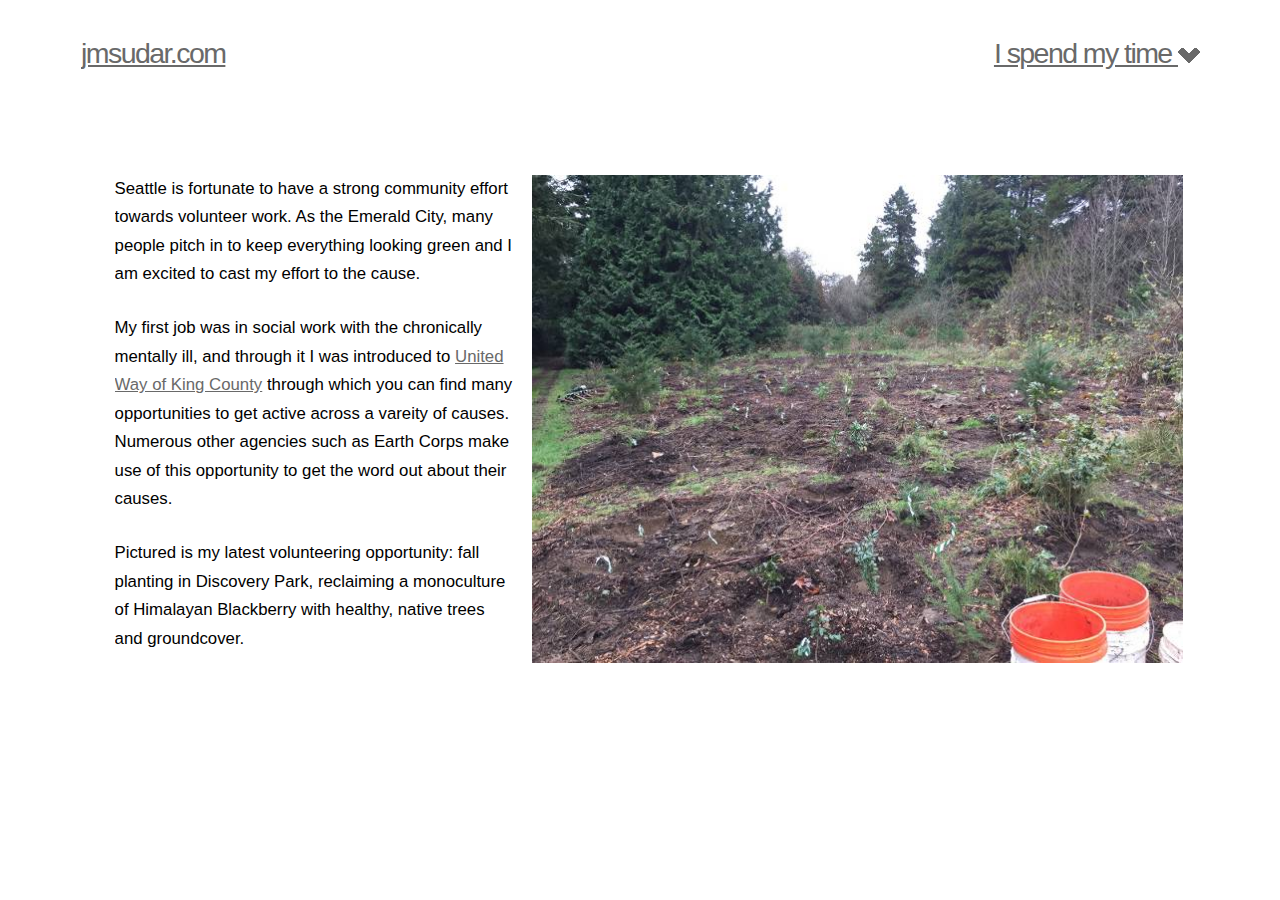
==== commit 5dc2f94f: "corrected uwkc URL" ====
--- a/volunteering.html
+++ b/volunteering.html
@@ -85,9 +85,9 @@
 			<li><a href="http://jmsudar.imgur.com/">Wargaming</a></li>
 		</ul>
 	</div>
-		<img src="[data-uri] RsEqxwDbBtg5tj1xokwMBFIwjZGuPDRrgycgXGPTORk/PV9ZRdMhb4pqsosl9tJTSAlnzljY2AuBwbe+pY0g8dPp66q6T0+SOSKKdWVZTkNJbu4NmG4FbXwADi+rZelpQusU80LVkh2hGAIjULtLEWstiH9lsTnBCfptTX0pnaFYWeQWURsSEPqb8kYH07aKl6lV1UhACCqdPhw/mDEHBXdxa5sbWwx7anqy0w6BT06qkHw9TWTU6gKEIKqT+VxYkNcdxx7W1Oi6b1PqdD1FxVxGhjDNJ8XBuN7X8pByR6++gqTqVX0p46qprI422jw2YggoQeB37G+fyj10TWLNR/h2Dqy1EM8FVIUFMTtBADDd7njFvb30mhp4FnR6ZYqqOreaeOnp0VhIlv4y3uF2kWybm5wL51X1CnmrU2zqIDcrEikGNQ2bqed1z3GTm/bTnofSx+JaOoeaCb4OBRvMDgNHINp27P5/W398aCl6WP8ASqiWJRWrA1/Gz+UFVA2/y83N82xjOnhMWWjP1P4d8SvAlmjpEABW5uFXi4AyRfvr1aWKkgjeecAo6+C0UB3u1xdQD3ze59dMaWetoejky1ySLI7JA0kTWik3WFiRtFxuPp5TxbQUtRDU1FSs5aeqkKFKiNSpTaeCOLEX/TTTsTSR0yU7VZeF2eHLKMRkE8/[base64]/ZvMRwT630CoUPNUdQlJqHcOQQp27CbACy9uPX050SKaOWkSclw0BLSpNkG/BufnpPUvW1ILPvIZy58+Qcgc+39tNOn9SqOjVK1UtPEu1g0mM5IyR6XF/rpO6wONXkY1/RYq3p8VV0eRPFcGOdGIRVbm4JtYWUi/rfOgek0NUrpIMyOSpXFyBdjj0zzo2SpSqqhK8DTMPOHjOXUZN1HJsL3/ALaJirzLFL1OqZooY0SJVQ7CGkR7DHsnPpbHbSsdZJVb9O6Ut5OoCplIv4IQpsFgfzEZ7jHppovVIpOl/GeCm5gIxCqrclVUDHp23Hkg86Tt1aGh6PW9MmpYp/Es8E7ja1ObfmGOMAgfP10vEs9Q04ee6ghUBl3WN75YYPP3+WEl7G68Gira1mREemaCZl/LutYgZBx8se40PLXUxjMEtMFkiX/uxSHcQDcswPoLe1r98hdXymvRlSYxSMAZNhJR1ycKTyLfX20snoqXxpoKeaeZFXau26hsZJtmwIU206AZU1QaiGdIYSlPAg8STxV3tubyXJXJ3WuR20R0qOOtkWnnlenM2wO8h8rAYzbJ/NwNKVgCUhSWSF5CbRLE+6QE3F9oGLm3v7Z0ZJXUtH0yanqqaOd5EV46hpGBjYWvbPzFiOwtoAYRN0uncQ0Tb2V2XbvujPlQ208G1yPf00NVTKKSTbMiQEDKj8xAxtufy98Dvqujlpp54IYalKVbL55Izu+YW3qb2OP10w/FHQum0vTBUdMlaerEv8Ry9w6lTkKO9x+vHGnQXgzFTT7o0eGKOWWW43Rnc11N+OQbbf3fR9ZRskDKZ46qyRMssYYbAScADng8n/bl6XXU/Qoq0JEICS8UjONwIA3X78gD5+2qW63FD06OkppGkmnXdVySYVSD+VbnB9T7AD2LYlQuWKc1ACSuHYghXF7sTz+vPOmvRJ4YJo5q6qSETOwMeznym7En8uQPmT6DSmGpmergs0hQ2F1ORuPmuTwOR6Y1LpaLNXxo/hWDbtzG2wEX4+lrab9mU0qyNamtZ6mOejkZbm8T7DtYEZwR+7DTOngSl/ElVCOoulKyRvvZShcAWKqD2sXAGTYd7HQnVus+PXGGnKRxWK+RRaPFrnWo611Gng6FSNOsktPKY1Yk3ZlYbuT8j99TV5swXI4062Kvxn06lNJQKsLxzwgBoyCyhLEZJ/8AHav0bWZpqcCWmY1hokmVi7HNhbzHFseUY5/W90M1Yens1PUTmhkvdZj5VAscm1icjA9tLZkNXS7ru0e4rTqtwCCWyB3/ACt9uTpQ1R1XeWP3ZK+pR+mVAqaqnk3RIImHxCi4Nl5BFywHNiO41mnnqJKwVU9QHke+6wDXwM/M8X0/6J1Gr/[base64]/CGrpepTRzL/AApKeuQxOWwLKwut/NexItnsL6SK9R0ispq+kdoqtxeKSnkMYAI28jvz/nRNZV1XVauZ6uvnX4hY1lcszCodTi9z5iCCR6e2NOiex0XVZJoYqeYb2R49khJP8MKoCjsMDPfj31uesVEFF0yhq/Ejp6eXa6U5Yb5bi4cgHPH6+9tKKiDoTGN66kSmq1I3S0sVkIHG6K+0g9wpB59bah1ZJJ44qiSCOphJVU+GqQysBuIuGBYW3MNuCAO/Ol5KQV07rdRBVyRxxRyJKpUQEYePaARccXuPufXPVckUkaTiXbLYpKhbzG1he3pa17d9BJC0VFNUxwGKJzcQsdx8VSGupBxcYtYcX7at+GphDS1CbijMt7AuR5uwxe/v6HjR1V2g7PTIzLUz9ILzzskFOQgCOLsSbLYAfMnj176voqKuqa9KeGtjWly29VDM+CSbcDv39T7aZS/iqjo54Wp6aCSKK6YhUsVItd7Zv5Tx6n1yr+NiirJOpJSwJJILFAu1oRcEkZBAINrj1IxfSTk/A6Rb1RH6bRmJ0dDvLCWSOxcEC9ie3qLGxIzk6zNLUQ9P6nFVUktTG4YyxSY8iX/W4OR8/XWp+I+IoaJKnqiTwUfmiRkHmGCQx+eO5OO+kBpI6iWqrpo5ijtaNowPD8Qi9je+OO4A3fIaadiaoLbrtVUTSTJaSUyGYul1WwNixX3xndj6DVNFQVlbVROskYQFbGJOTY29zc5P+NW0nR6lZqhYKqNKuKnJaF0B8TJ8mDe+FIGf6XW1VRJAgrKSojUMLOgchi/YWsD244NvmNF+ERKLaGYg6hJNSGSUUs0mGVjcAkkEN8ri49fQ6Afp/VpLGTqLEGxilBZQeNt7flOe/f117D1upqJdk9TsqLErm4B/8g3c3z9MW4J1JUzmCVJJWkIBVhYLci3oLH/fv2luSIjaKqDqUq1SNLLUVrbApWpfel7AG4vYgk/S4z300nbpUsReioFpKy4kJiUhbWG4W9QSc6Uo8kjKabapdjtsotb5++qWqa2iEkFXE0jvbzrfN7DF/c6XwLs3hmh8R40XchcmxIPNuSc8Cw/poXrNdBTtTSVERjK7l52qV7XA55/TXUbSTUpcuwB/LfP77aGq4vGgCMvjkXvGy3Vfl/fWdZyZ8fIovrIv6xUy1XVYqWER1MCeZY1UCyflFyL3Jze18++lEtPPSbXjPiU8rEvtUkhiLW+4H/OiEqKimsvw4jx5FthTfgWOb+uivi6asq4qcRFLILxmQ23Aec3N9p3XNjfntfWiwdapopligNJAKao379xBb8mzsT6HkG/Fhe2mX4ReWjXqsywr8bFSO9O42td+7j3CbmHyPppRRTnp5mkadVkeQXgKXDi/5ib4POn3Q6GKmnm6jRP4M1KgqPPH5ebFSA1jyOLc6pNLY5Z0A9NWePrnTvDqQEEqEnIIBIva/wAyPprb9RiTqHidQpwPGHlqUXJ3AW3fIi2stLBRN+JqOrMztFOy1NG27GzdlD6kNdT/APh99NHq56KpWvpGKNlXW98jsfbXL9U62e1+lQc7lF5X/wBRSGZkfaQTe2P11R4zO4EZtjTpJOn9WVvBZKKsbJibEbH2Pb+mgJqCegk2zwMm4YJ4PyPB1xvOj3ePli31kqfp/wD2RWJHnY53G+Rq1UcSEEWUAWN+dWKqqx2gWHfXkzlUFu+oo6bt0iJcWI/TVTNqNz66gJAzFRmxsfnqbNFGj08aj7alyNcRqSyGoE2Op2zqLDSLR4wBjIOQcHVdFCKaZwjMVYXsTx8tevg2B515TyWms+O41or0ZzjFu2sjNWBezcnWt/Bm7f1JLkRGnO759v76ylLTy1dQkVPGZJGNrDt7n01vIIqfofSzQ7xLU1H/AH2U8D0GtIKnZ5H6nyL7f2llv/6zNLV1NgfFue9wP8a9+Mnvlh7+Uaex/gzp7SGP/UKyNwLnfCbH68aoqvwfS0yM69TqHtmywdv/AM2tX9Ly+Eci/UPo29/7MTmuqcgSFR6ADUGnlfDysfm2mtL+GqWSZBUVdXsaxAEJv9ebd9ail/CHRoCD8LPOfWVjb7Y1K+k5XvBPJ+qfR8f7c/wv70YONvElEUSNLIeEjW5On3T/AMM108g+PT4WnZS1lbzn2Nvy63NNRxUo2U9NDToRnw1AOiHG1b23E66uP6SMXcnZ5f1P6vPkXXjVL/cxX4w6XQRfgWoijRZfhZFKK1nIa/5T6+Vu+bWOvkvUOoOOidMnUP4RR6YoGttdDdW//K6W+WvsX40paeh/CNdIylg7xsRbhi43MLZuRj/k6+RdUl+F6N0xVggLsJZPDViCSX2AgDkkINdqqqPMTvIN0nqEtJ1CKFadquZ2HiqG2kseFwD2v276+xdA/wDp/QU0K1HVYlqKyTzyR3/hqT2sPzH3P218b/[base64]/XS6aaarlNR8DDSJYfw4k2g29Pn66vJok6f8KkeySI73k/8AEdrm3N9UdNWqqaxKcSlPEIEIEnmZyfL8v36aXyJg1YZnnloKFWkfCzTg2CgG+y/bNyfU47XJkf4fplo18WRxOoDOtsW9PbnHroyLwKWKVVaSenvYSp5Ffjab/X30lnqajq87x0qu0CWMk2SoPqT9B89ADjo1EfiTDtZowbF2HHe2MegsPX11X+MSH6PRQQSvukkJki2jItgk/Pgempw1PVITReAqbQpAVEza1920ZHse9/leUlNNWzxy1jf9So/hwLHdBwGJN7E2/oNLyPxRnundHSGQyTqJkAIK7iCCRb6/L76PjpKzqE4p4Y1iijGXfO0cn0uf86cwCGGUJTvG0r+eR6he1wQBbnR0b00aNAsMpuL+RrFvUgEE2Pvo7Aoi6DpAjfaNzEN5HZb89ve235C+posHT+npUrGaiqIKRNaw7gvfsoOB6m/odXUy1I8V6kTRwRFQdsYCgGxybY7ffS6okmrqSGp+NtTsTGdoA2soX+Xvg/K9+NF2OqIr0+urZ4ojHHGGXcGMgXb/AOQsebYv/fV9f0Zeix0UsE8dW9QQ7RqpBVRYg2ObHcMe301dRAVrTzPLLJ4UIiiiJYKWNgMDm1y/sR9dXIZ6aqhSnkaoqJG2eHALWAYAqzHIHGbWxftfSt3kulWAduoy08hnSimUIBtVlvfcARjvz3/zo2joqSmZ5eszVCmfbLH8Mykocnzc2ORaw9dEp0SorOt1FRRQyU0VKFeHxTcqwc4djcYIP2HtrRzVBoKSSaOOo6tV0sY3sp2wR3spxi+B9r5F9JzpjXG2rF3Q5Okx1ReLo1XW04QJCPEVmGwncWCi9iTgG/8ATSzqvUG6h1OSGgpKSilmP/6U+cfMtycdyP00UfxxV1PRhRjpSR1RjzItQyg+b821bc57/fQlF0es6pSV/UI6aOR1ba8ImKmIhb+XzZvi2bfbScm/[base64]/E8i+Mc+uqKyedYmpUubtzzfixJ1aRm5F9V1Gqr5DFG6Q0tgoX+XkHv3GM+2qVoGppEjmqVliaNJFEbXwyg4v3BNj7g6AIma4LBVBtY4/TUpJZkijXa5W52k43fL2uDqiB5F1Or6ZM8lCixfwikotu8RWG0qwPKn+ttSqU6grLTzjw2QA2QhtmT5cXv3wPU6E6bNWUxd3kRC3lIv5tvt9bacg9YjgqYhTt8Oy71icBipYYuTm5H9L2Gpey0sAVPOyKKh3UzIABkAAAjt3/51TUXdZF/iSTMfOd1gRY4Pqccf+uiv9GSOOCRyBvgWXBNiO+bc39LjVrU1J8O8bTAVIf8A7ljs2WsAffP9dFoMiihNaWESeIrFHcqpI8gU7ifa1/3y2oqpm6dI9O4j8GoEqzOLlnFr3+QJIx/XQTQfCFgZ0uQNxuwJGBbjHH66N6TRSVpaljdVLbpyUjJwi3sLnzfl4+ekNHUVRXl5K6GoVpVUmSSxYuvGSfc2B9tN6REqOoeLLS0yAxD+G2ATYjNu/wDgHGhOn1wp+mClp6YWk3lpD+ZrWtyMW+YzfV/xdTR1dPfpaBjd2vuZQpum1lGRxexJ7HS2WsBdWaKngnRKOE1TsYh/[base64]/hqTkluWOTf56lp3aKtVRZTQy+AKv4p5ZLOzeEL7VxznJJJH/xOlk9TLJKZp6tbRhwI0QXN1IHFrk3Hpb66ZwJAk5lSVyrWVvPtjUH52uMC/a+lE/TVgq5YyRBGhvKU/iErext6H++qTyQ9A0njPAqy1LSQIhKRK5bwrkmxB+W427EZ5svqmmSVvEUSA2c7ecj1+x+30mXVJ0lYgw7heO993Fxx+xorp/Seodbq3jpmilZmJa4Ocj27k6tGcnSHn4P/CdZ+IIa3qctQOmdMpF3zTmIuCbXCKtxuP17j1A1N6KL8JdSibrHTlqd8bKuxjYocpIpBsf/AMJ/le1r8bfqtbH0j8G9O/DfS/PVeOTWRxgX8pzfFubH/wCOk346quoVtL0imqVRoqeAOJI4wGYHDZ9gYxYck6bSaMYcvaSrTMpTtJWTVMksV1n3yPJtsd97m39dF9O6jTr1Dp9LXzSnplKtgiruuc2LD+YC4H0+upNP09hWDp/jLGlI+9JZN1pWst19AefXn00qfwoumxyiqImZmSSEqSpFxax9eT9NQjVwVUaWm610DpH4ikWEyS0dRF4MjCPb4bAtc2A4xfuc+2nEPX+gGvaGoo4VpFKmCZox/CuACDjGc34zm1tfPpvg26XLC0csfURUMV2qSAhVRY+57fXVMUXxG7PhwoSW3PwOwzzkfcgc6f8ABjLgTezT/iafxuqv/pRjRJoFUyRqQBYWUG2ALYzxrNShIvENyGY2Fzfk8/XF+NTo6pI4xK4D2A3RkmzWI/Q6sqpfiatGkWIRy2udtrLuNiAtrYt27aXk2449Y1YXTdXrqbpkNNSztBHO5keRDYu1toNuRYCwF7c6qjVa6s2VfUniViGMkylStgSATbv6/wCb6XzzJ4RX4YxyROqXY3ZSAeRbuQSfSw+olRNUyAszu4/MVYluw9c/u2nRdvRr+k1FIfiUEjS0rRSQeOY8xgg2bbmxsOR6nNtFUnUJOm9Kjk6ZKppnqHiEs0aCTf2udtxcEWz24HfJ9Omq/GMcMTJMQUeOMEk8W+V/UcWvqfw8u8x1dSPDDWEZcM17ADi4H19D66KCzQUDxyyTUVbu22KF3jFkYWsvOBcEXyR9dFRmSlm3KfEpTZgDY7ebPjgX5vbSuj6jQrI5npVnAl3qJVDAdzc85uPTvq/xOnpJG1FO0Exj2+Mo2qPXco7G+Sfa9uNA0NpakVUcdLU1zoqDfHGEXyFlAW4H5jgnFv10qpKufp/8GKcmnFtokiFmPe9jceuD8vfxK1IHWCaiiqaqVuEjUkgdlx6AkfMW1TSdZHRJag/6ZKZHjKN4xBGc7ttubWzqUmtFWnseR9ci6dJIKihgjWRbMCQyvZgeMWuQPp89Kq7qMU8bM+0RTy7inGDe1h2Ht+wNE9RURxVde5ELeRA7gy7c3strlbn07++nXTqrpkVFTeFTrPWyBlmkmb+Gi42hRa+O9/8Ah3RNWTasjlEPh1UcSNEviRsuwbQLIm4L5TYg3+Vzk6U1M9f0+OcGV2ncFHu3lADE/wDy4Gfb6aYjpdHUV0YlqQtNK6RvM1lMKllHuMkLn0B0N+IOlqGlm/1CWSBIU8OSQK20X8iGx5tYbh3z31N5otptWAihVh8THUzmGQBXZnCFSdyg7u+VNj3tkZ0H1Cdg95ahaiqU38WLJY84Nr3vY3HqdeU0c9dS/Diq8kbeIkbPcE+3ra/9dA1VOkBDRuSQ1iFIJHbHve/6avBnmimWvaQrZS0wzuF7kHOT876P6Z1RqZ45o7TbHDCFzg25H19PfHbXta0EdRMaWSVomYkeMoLnuL9vS41DdFSyq6RKYWWxLIRcevswIA+R76Ni0N4JnjQeBGsa3vv3bsf0HOmMlTNGlmaMP2LjIH176z9DWTormJFDE23AYA/d9Rq62sdTHJZ0Y/mByB7H99tZSi2yJJtmghqhBZWlYeYmyHj10TNMu60TgtcgAkG5yTb9/wBNZhgZaaJ/FYSLe7KMi5PPrx+upA1O26TlpFIOCN1h3A0ONky4lIZV/VChCSIqyEEFla+bevcZtoaCspjM0krMjBbgsoIbjHe3H7xomCeGtvT1Mabpb5Fgbkaj/pCyylhYrYqEIOVscAc+trenOdC+S4vqqKYauOr6nFMEVUwTa2B2F/kBjR1PV0idRjpVE0KO43S48gLep0IlMlHukeNYgEK7Q1wDyCbAaX1tUrwbUcF777EngWt+/bTqzRS8mxofBqOmTBbbaeY1dFYZVfE2yR5//DG30b10Y7sx3KDvK+ZTw49dYig6jV0iRTdPYqEYkpJ5gQRtIscZFwfX7W2MFW9aqyTx+BvUGNUBCp/+EHtrm+sj+KZ7v6LyfnKH+pHash8lxb+U8j/OjqTq1dRxeD4glh7xSjcp+h0FIu1ry2Unhx+U/P017veKxcBgeDfn668ptrR9LKMZqpKxutX0ipB8Wmlo5Dy0J3L/APlPH0OoTdHSpxR9SpZV7K5Mbfrj9dLrxv32n3GrEgDi/wDTT+4/Jh9pwzCTX85/5z/uTk/DvVolJ+Dkf/2is4/S+gXop4WPi00sZ77kIvpnD8RDmKeRD7HRkfV+sRYStcj3zpfciP73OvT/AKr+5nQhViD3yL68b9PXWq/1zqh/OYX/APxRKdd/rVffMFJf18Bf8afeIf4nl/7V/X/0ZO5sLC59tXJRVc5AhpZpCf8AwQnWpHWepgEjwEA/8YgP7aierdVmQE1rhT/440u8BP6rm8RX9f8A0KIPwj1qpALUvgL/AOU7hLf3/TR8P4U6XRWbqvVFkccw0ov/APvH/GqqmqkI3VNW7Ad2fXkcakbrWB/mPGj7npGM588/3TpfC/8ALsaN1Gkp4fA6dRx08XJdsufqdDxu3/dcM5vdR3Y6DJRXFgJf/UjGnHTKNpZFknZV7i/31pxycmc84w4ot/8A6z6NSMZKOF2A3NGpNvW2rStxbSekqaFKGFJpyh292IH+NTj6h0dmKf6hA7FreeYE39r/AG17scpM+Omqk0Gw0cMBd6cbTI/iMSS1ybX5PtolQFFgMDQtNSR0qeFE8tkXaquxIA9r6hTo933wBmT8khOHx7klTe+mQGk+mdcdcL2GLarqEEkDKWZQRypsR8vfSAy//wBSZ/B/BNWoI3ytGi3IFzvB/tr471+hnkMMcKlxQU8cMwVhcG244vfBY8D56+hfjnq1N1Xq1H0gMWgp5PiKoq1tgVSbH1xf9NfMKyvlm6jMzs3iSyGQeItgGuTz9SPrqtRNYrwzQfgT8GQ9fqpKqonkSkpQHKrh2fkD2GvttDVM94ZSu9Rg3y37xrH/AP0wgEf4fdnUAVLFgbnNjt757D9daSeIfFbSSJAbi3pbB/pqWKk7Q6GuGl9PXsJTDUrsP8j9n/wdMAQRcaCGqPzbvfw1TdBPLmTnOMaBLTePNUuH27Sbk3uf68E68iqUp58lJ2FxtC3Azjd20a1PVVzLUytFHvJ3lewFgCeB9Leuka7A9v8A05lERYRAA3O67Me/b2sPTUY6CCa4mleGUNukDJa/oL8Dtq6mo1UtLHHUyFrbbkgA3tntrTf6dJXUSSeFFSzK1yJRYPg8m2M5+/qdDY0mZSpnp6HpMrVTrUu7pH4ZXyoBci57+v8Ata5HSBKa6lrxSQpTArtBiVS0ljY7u4HP2GtD1tKRFjqEjh3DzvIQGWNrkXAHOCbfTjVNPLSy0UlNGWmCDxAZBleOOw7Ed9JyGoiDqXTvj5zNB4TdPUrujRNvhjAF1ve/y50VLVUtLSR0aIIxG3kiaQWU4yV7k/X3vqmeabpFTJVCJkUOAYznde+CBx+U/bXdRjpquE1SlxC1m3L+dfVWucH0Nv6HQIMgqlSDdGrmVyELevJzc5NySToHqPjxVMjCQfkUrdb3GDb2vk/sa9hSR4IGj8RUkB2BiF83Jtbm5N/tqmmio55linnVaZplhklBP5bj8oyCBi574toHsHFUwkY2p1lth3J97cZsDbV0fUKuvLUdKxllbLeAm24tbk5A9r6fz/h7p9JMjQR/GxPSF4jJIE2Sk2Ie3ZRm2bkHtq6lr5ul0FRQUMZebYxnmpk3MuLklhwVGLXOcalzXotcb9manpuvQxR0zRGCByW3E23Y5+Vr9ve+nnTqP43oLRpTqtgpifgzCxDX9z//AGjvyLUTSVlcXiFY0sEYjVKtdzuzk528WxwMceuj4VhpqiGPqQXxYEYpRLIECm17uf5bk323JwBbJ0uw0qIt0MU22SGZXldh/BQiINg7gOCADtF/caOWem/Dkb060QlnFOTI3/bBxwxHfjFu/[base64]/wBwu+NoHPB4v9bjTbptJLB1CULIsaZL1CA+SMAsSbceVTjnFtOZehw00Ty09TvdhfwmnAYEena1ieL6ESoX/T5KaOCOM4V3aQEBbk7Rbm7WOL8ehOr2Z6FFfUrN1Gebp8LR0ZFisy/nOMZ7+/8Atqj41JZYKd6VtrWEiJbHqb2ve3Y6KM8M7vCCzuZLXAsT7Y97/cajHRUS9JnKys1SzlNjqFRO1xbk5PfFtMQNXQrVvugWkpQFeoViCpcM35VPtawHax0u8CpMSlpw5IuFVb2tgX/Xn202/wBPkqXoqRlayrs8ptnex+1iPpor/S6N6kLAxlWFyJdpO0ZsDnBJ/QaZLXkz1DRRTVHh1U9h/OyqSBg5NuckfS+r3plgkBXfIQLBiMW5x6D/ADp00MJfcVCFSbGxtbdyRbXiqqRsrBXmiO4HwyNwPa3bnTFQgkjMVKziC7xy3JuQbWH6G+iZYKZZg8dSZoMFXttY5tle3Gj6aGGrr/DqqgwwhCzkAkG2AMept8ue2rUgpJJYY4SgkCbv/UW9/TB/rqWUkWwSCalv4SSkkxptvcW8zfP2/d/KiA/BLEqEsJGmIUYUHJLG1jYLx7j6d8NFRgsrBFVgom/l3c8/vjRvTq8xyNKsAmhibfLGxsWiByD3uRe1jj6HQOrAnpoT0ypZSWmmisVUEDdlcDnBsc+3pqjp6NSQo99yxna7xt/2twYWa17bgD79taKao6bRNVVcKSlJ3Z4HdVI2OcD0Dfmz7aXMh6dVRTJQzU4lLTOpUojoFPqLEi/9dS2yqXkuSF4qNY6VZn8eZoxIAQIyduQOe7ZzxjPBVPCkMMc/ibp/FMdtuQQTuxc3PA+q40g+NgonEsPxLO0JUO0hsim/+x/51a3VaSBJdskhR5QYDIilxze/bO4G/toBNBtapXxKU28SS7U5k2tvC4AOfKbC1rdxxpYJGkhj/[base64]/UED5/TUJYgYpUNR/E2HbGBu8RjcfTQiUjmoWRbqbWcn+UWz76YhtRdNo1dPHhacmQB5Q+0srCwxm399bPpnUKFfxBT0PRemwwQxq2+ZPLusoIa4Oc2yc6wKyA1MngyHajNZC2TnAPy/to2mrZaGpWpgfwZfD2C55Fs/3+2pt9qMOSPZ0jcwOq1dNRRP43VZk8gkvdpHJJLfIkk6Tfil6pehJT1bv8d02raNnvlo2Vt3zsyj6MNIY+tVadTg6okojqYfySKeP339jqH4i/ENd+I6pquZFEjspKQx2QWUC+c35vf11pZlDhmmpA1GZD0mSVZEiMlQkbMG2kgKWAv9P11VR1cUBqIqiKJ4p9yeNbMROAwzmxsfpogQOPw0ZGZAY6sNci2Cn/ADoKVoX8IxwmM7AGFydx4vnOdLZ1lEkk7+P4uZ2YM0kjZF82+eB9z66oka77BJ/CU23AH599G/Dyuyu6k+I2SPMTnQ/w7Sl1BVGQBhc2vcjHvz9tMRWUNOVXZZuGDcHNiNTaskcAoRdcKt+D9fpq6YpKyKIyshvcseSTfk/31Gm6f4s7xeCA6tsK3vng3PsT/TSGCvKxIDKN2ATe/wAz876LEpWOGN1G2xYv7m9h+mi+o9I8KplMDfwI9oBAyCVDAEepvb21VGn/[base64]/EQlgRtc9rgbrji2iwqxRTzRReK0ayGcN5XBBC/S1tHzVoeRJYykU1tsu67McZ5/r8tRmMSyVD0MZ8MstmcAPY8FgPbnto+pjQQJLBudpI98njRFLNi4BtYkH0Pz72dipg0M9PVIl6sxNuBVkhZicG5vbBt6+g1OSOoqlnmMjOwYmOyeGDcjOLDva1raGShlmO1pDDDwd3lQEAnbft2FvcalUQ01PFLQw1DzcFJVcrvsSOCcd/wDfRgM0eRCSGPw4A0TqxO9iG3k4IPOMHHtrV9O6NT9Vgmng6hueJLfDSjaGFgDw26xb3wCB3BOIFPULGklMWiAO1kDYG0X72vzpz05Kygro1qXUWmQuyEjfm9x64/edTON6eS4SrYqrmenrIjDHEjN5wkb28IXPlN/vnj56qheatq4jUyNHuPlmkO4dxa9r5It7aYVrT1rSSVsQ3yNuMgXG4nk/r6c+2lNRVVnhGmdhHCzksoTaLkAWt8hcaYrOrInp6+RQ5azkBr/myefoR99UvPIYGp7qb5ALZGPnq9i8jkxlpFuAGtZm45Pt665VhnqkmnKRxouw+H5eBi39b/PTILun0s88kcMTFjK+0gebbcg3t99XXdahlmhWQxs1lXAYXtcfYfbXf6rHETT9KheFLfnZrnjm50Z09TTokSsCGB2gj81/n+8ahsqqIyB4pSYbAOgsOLi/toqWhVKbfUSBrjaroc3ObH9PuNC1gR6iFtkYDxDeIZNwJGCb/PtntqdDWClpmVVk3qhNyApYgYFs2wLalktlEnRrgbMyBrMMgr6HixvphQ0dVSDwkr/4LKFZGe9l7bQb59ONW/ESSTEgqyjItgFebYwPp66IShNRtSlRo5nLSeNJbbEtskm+ABpWy0ke15p2o1FQoJtY71JewH31kuoSNUs0kGVQ4KrgrYDPyt305qp4KQ7o6VupKtw1VUXVXbIG1f8AwHPqT3HGkSzAx+A7HexDEXtjVxQnjARGYYY4ZZpX3WAvGfMmPTv27i1vt9x/FX4fSOi6YaMX8CkSFP8A2Vf+dfATeWpYMai242AF/wC+v1RLRmL8PUaTMDLTwxozueTYA/c21UoRkur8lcXPPh5FODyj5KjsnkYXHdTqXgqxPgP4ZP8AKcg62nUvw+lUpMahZRn56y1R0yppWO+JrDvryeb6OfG7jlH1f0n6rw8yqT6y/wBgRo5E/wC7Abf+UeR9tcghJusgU+/lOr45pIx5WIHpq5JIXW00Cv8ALB1xtJnouboqUThjZnt2JFwdd40yNdkQ272OiRSdNk80bywNr0dOZheLqIP/AOP/AH0KBn9yHn/gpFU3eFfodTjlYOS0RIP8u61v01YOn1otaeFx/wDhGiU6Z1LDAQH0xqXxtGcuTjXlf1BTLuYERlT6b/[base64]/fbI1R1IS07vOtSyREbsubDWcaKv6hWtPTmVYJiqSyYVnAByB8rC/PHoLe3GNJHzMn2bfsfUkk0/wCJZDBVyPRwwBGiIG1Xv6+uP0Prp9e3Os7BT1tFSeFTSGONVAXyrcfPHudG0kJmo0FRMZGZbOQbjd3/AFvoaJYZNWRxA7f4jW/Kp/vpRWV9XUoViUwR53NybemihTwdPSVi7sHYGzm+2w4H20HIrVF2dSkXIQ8n56KQ0fJ/xN1ChoeoVsCF2lnus1Qq38JcELbve2T6fXSI0bTk1JqfFvkSRKWVj62x7XBzybX58/EtS4/EvUEqY7xeKwRri4F7YPf5H9NdDJ8NCZqRjEo8rOgFmJH5XU/L+vrqJyo0TS2fZfwNaT8N00cJVGijVkC2INxz/bWmQJWJvaPZNGSp9Qf8Z1hPwP1GOqpKTwnQzU6lJBG11PuCc2Oee4I7a2kqs26qo5V3j1yL+jDQsol7tHpRHHgzKWDX8xHHt+/TQfT+pT/[base64]/XyQrO0ibni3EeGLckf00souuVwrlIkVbkhgihQw97a7XauJMtjappEfqHhBnUShAzbrtYqzEXN7C4H2GgKeBFr4HYeIFqETa+RtuTa3zH6nXa7Q9FQ/cv5PoVV0qhToUFYKZPFWnRvmWsST3PJ0ppJJZa+LpZldaWskplkVTYqDtJ2nt6f7512u1zxydMtln4xmkpOp/wCn07tElNEkqyqbSsS3Bbnb5jgW/TQFLtn/AAxseNP4ZFiBY3bxbn5/w1F9drtacf7UYz/cQanSGURi7J4cRKtkNdVvcfXU62gg6j0+dplKmAKIzHiw3Wt8v3xjXa7WpmhLAD8THWK22aeNd7ADJKAk5HJOp1tXLJ10052hN5FwM2A412u1RKI/iSUw9cdYlWNYtqqoGLY9dJI6maVJahnIkDAgjFuTjXa7SjpBLZZQzPDTSFLA7WUm2SCGxp9SU0ckVW7C5johU+zOdoz/APmOu12hgizqX/QUVGabyPKGZnH5vMtiL9hYkf750u6XXzL1GOlAQRb1WwXsAF/vrtdpIphL1DtTF1tHJucl15PB+XfUoJZq/p1TUSzMHh8qBAALenHGu12rRmxfRKJYpZGvuQqbA4N3Uf0Om9RSQ0XUuoxxKCKd32Fhf8rED+mu12kxol08Cs6tQU0wBheRlKWxwxv8/KM6D6JLLOOqztIQYohKFAFixdVzi/DHgjXa7UloOrqWKm6dCYQU8SJJGseSyKxHyudOPw51rqPWoWo+o1L1MO3cBL5rEAW5+eu12hrAPYH+KqGmjjaGOJURJVACi3I5+eNKV6XR/[base64]/lFgRYHgZ076fUTUswmp5WjY/mAyrccg4PPfXa7QykVxxhKavF2I8NZbE4DK+OPtpJJEiVM1lH/ddc+3Gu12hAy/wFalL7nBLqtgcZzquOJRG7XPkYqAcixvjXa7TETp6WKXp/UmkBZoYBJGScqQQPt5v0GoUUngdJidEXexy2b/mIx6Yt9hrtdpSKjsd1W6n/C61kcj+MKzbe+DZSwJ9SD31nOoV1QaiSBnBjmJZwQMnJv8A1+59TrtdqYFS0UUMjLDHKtg/iYI7Wt/nR3UqSOiRDEWu4DG578a7XavyT4KzEr7myCId/lNrmw508pJJ6boEsEVTKIZmUugbBwb/ANBrtdqZ6L49gtPO0sVMrql5lmV2AsSFj8o+m0H56cUnVKqigpYqdwiCU2XaCBe/r8zrtdpeCvIn6rXVJjc+IQHI3KBZSbWvb1z+mgpIvhZqGaN2LTQh3DG4JybfLGu12rRlIOqauWWieRyC6pcHgfmA4GONFb3i6ukAYsliPN2st/38tdrtIBZ1WuqIatKON9sXhrIT3JIvz6C9gBj63OrZYkPTamQqGdbEMc8Ea7XaoBbTOz7IifLt38cnbfR8XTqZaJ6gx7miaMKrG63bdckd+Pl7a7XaGSG0NPDMYS8a7mBO5QFOPlppVzSR9OIRrX33wMgBcfqddrtZvZfgzwYuVLG5z/XUvz9QggOUk239Rc9tdrtMkdR08Ugk3LmKVQpHe9ufXVtSrMaeMSuq7SSABnPy12u1JYK3R6WqMtTKHuGjARWsou1ja3Glb9OgjSu27rxyiJWvnac/fXa7VIljRaCmoenRV4iEtRK+WkJxcEmwFhr9FVNQ8dDTzCxZmQEEYIbB12u04kTKq1FjkuoA4xoaSlgmj8OWMOvoddrtbLQISdU6HQwIZ4oyrel7j9dZSpp0hkAS+b867Xa8/wCvhHrdZPa/SOSb5OtuigampyNdrteKfSMIGpKzAYY/fXa7VmLPdzHknUrkdzrtdrNkno40RSxiWaNGJAZgDbXa7V8X70ZcrqDNv0volDTkSiLxJUN1eTJHy06AFtdrtfQpJKkfH8snKbbdifqlHFUVsLS7mWNLql/Lf1t30StJE3hsQbqQw+eu12tf8qILoY1cSbhcbiLdtXRxpEpVFCi97DXa7UMBX1Bj/qtNH/Lbd9c6nVgCAWGu12q8DR+cvxDM4/EPUoy25DUSNZs281j9D/YaX0NVLHJGsbbQXZSBkEe4OD9ddrtTLRUj6D/9PdsKfHQoInlmVWRb7LFtpsDxzfnn2xr6NLO3TnaeBV3tMindm4ZgDrtdqIaK8DPrNHHUxK5LRyx+eOWM2dG9QfqfnwdD/hTqlV1Tp8zVbB3imaMMFsSAAc2xfOu12r8Gf+U//9k=" class="intro" alt="portrait">
+		<img src="[data-uri]" class="intro" alt="portrait">
 		<p>Seattle is fortunate to have a strong community effort towards volunteer work. As the Emerald City, many people pitch in to keep everything looking green and I am excited to cast my effort to the cause.</p>
-		<p>My first job was in social work with the chronically mentally ill, and through it I was introduced to <a href="uwkc.org" target="_blank">United Way of King County</a> through which you can find many opportunities to get active across a vareity of causes. Numerous other agencies such as Earth Corps make use of this opportunity to get the word out about their causes.</p>
+		<p>My first job was in social work with the chronically mentally ill, and through it I was introduced to <a href="https://www.uwkc.org" target="_blank">United Way of King County</a> through which you can find many opportunities to get active across a vareity of causes. Numerous other agencies such as Earth Corps make use of this opportunity to get the word out about their causes.</p>
 		<p>Pictured is my latest volunteering opportunity: fall planting in Discovery Park, reclaiming a monoculture of Himalayan Blackberry with healthy, native trees and groundcover.</p>
   	</div>
 	</div>
